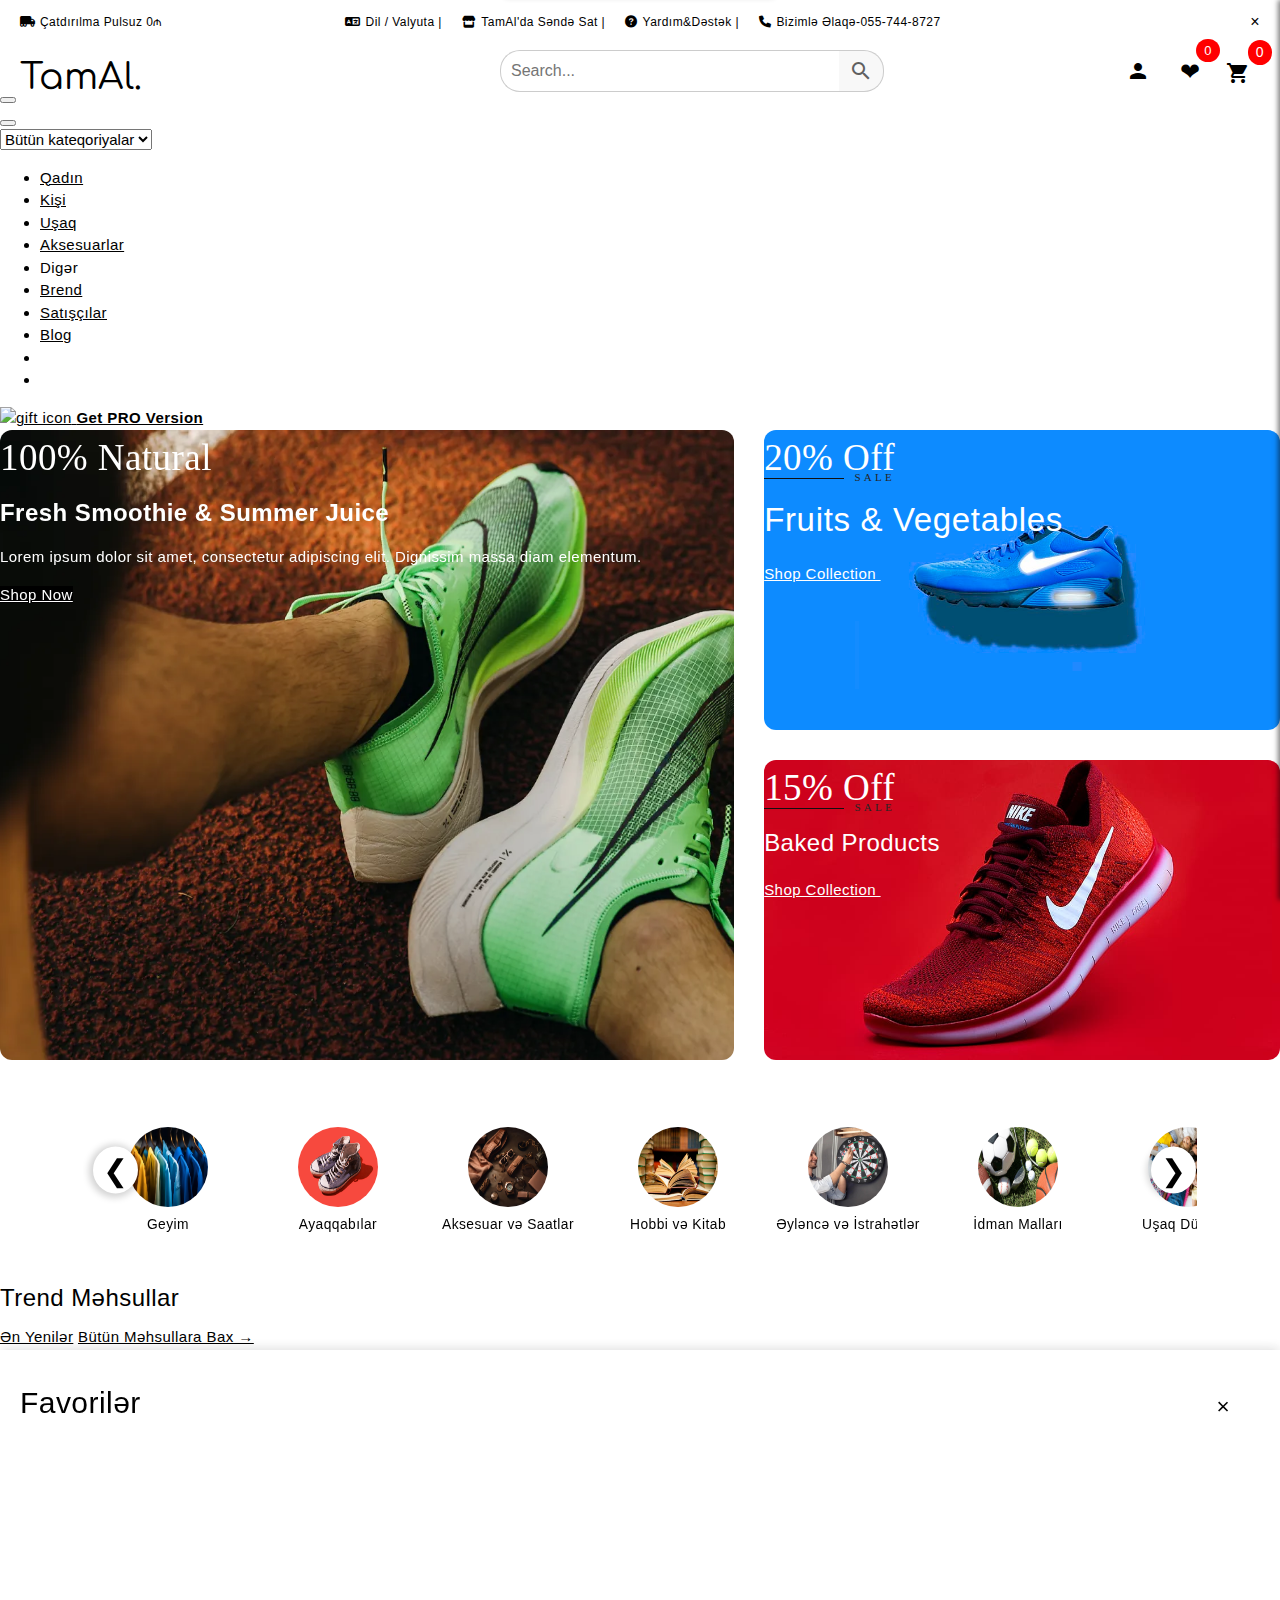
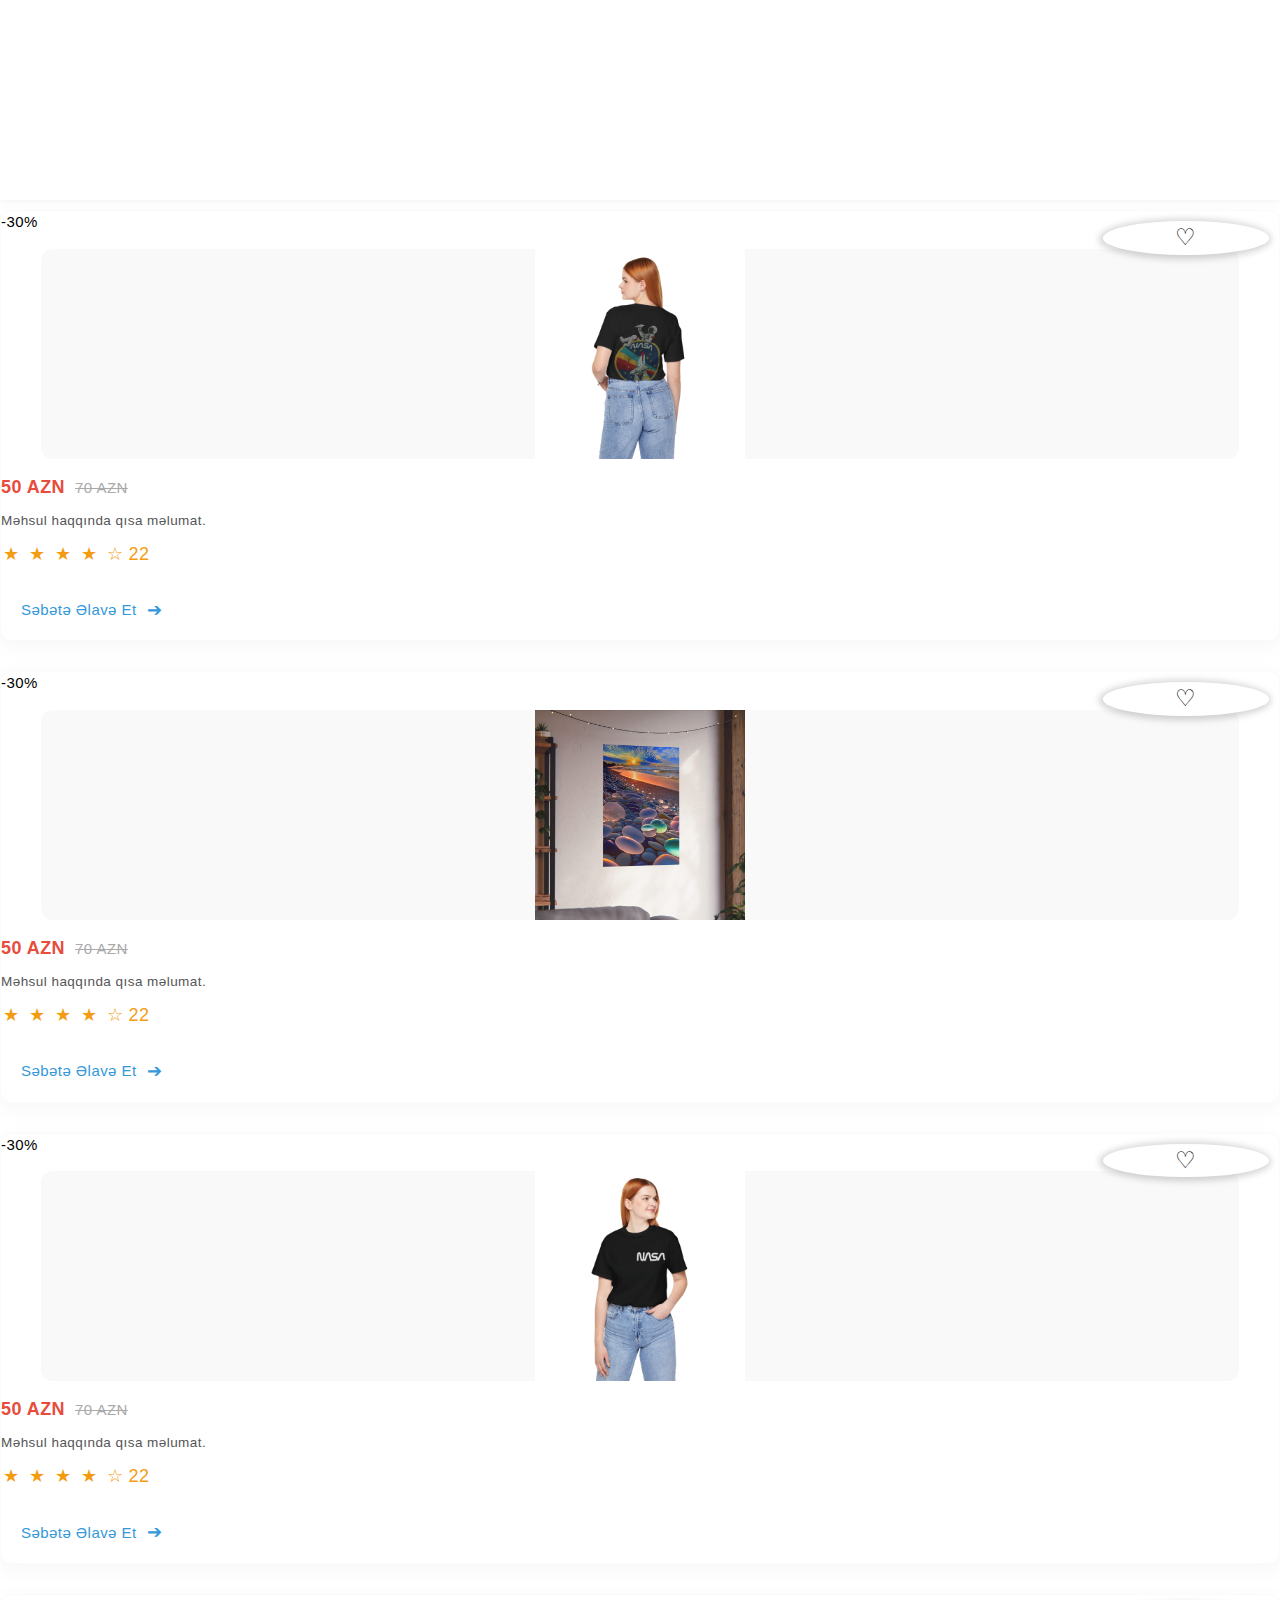
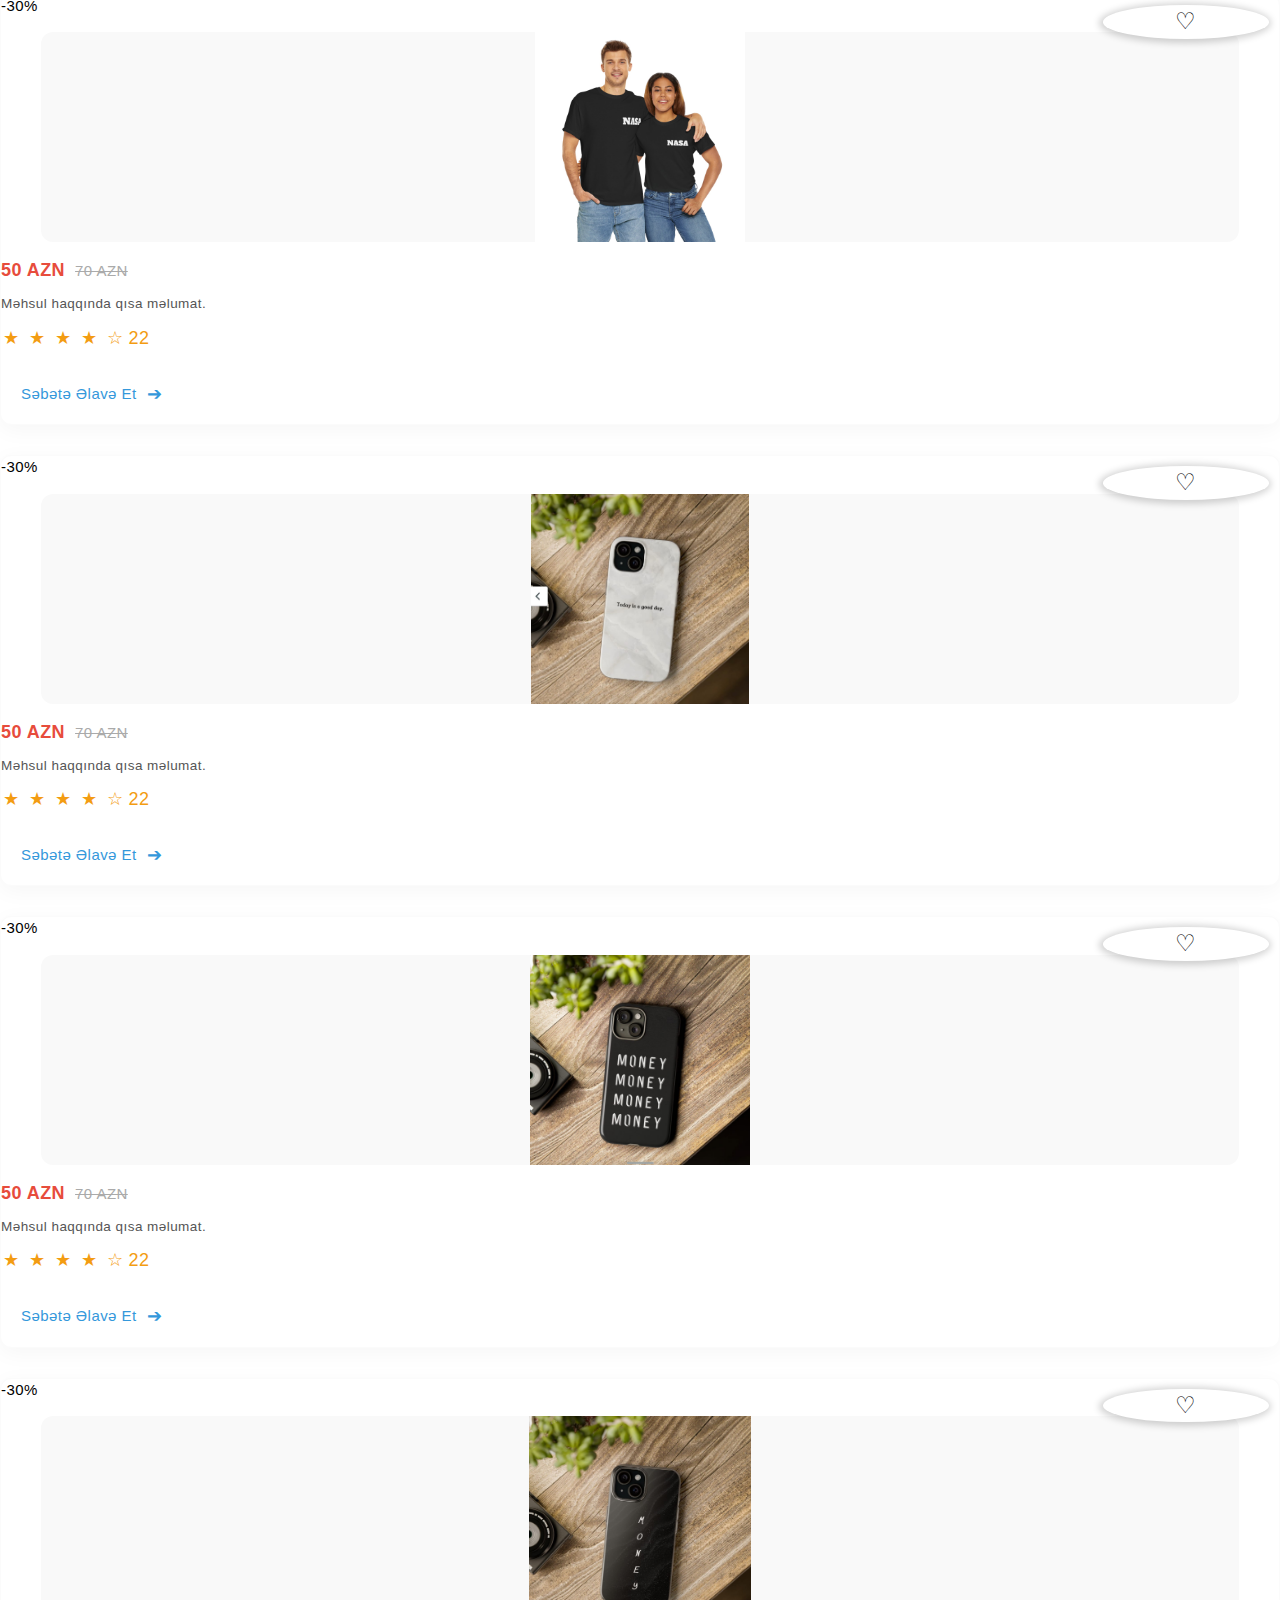
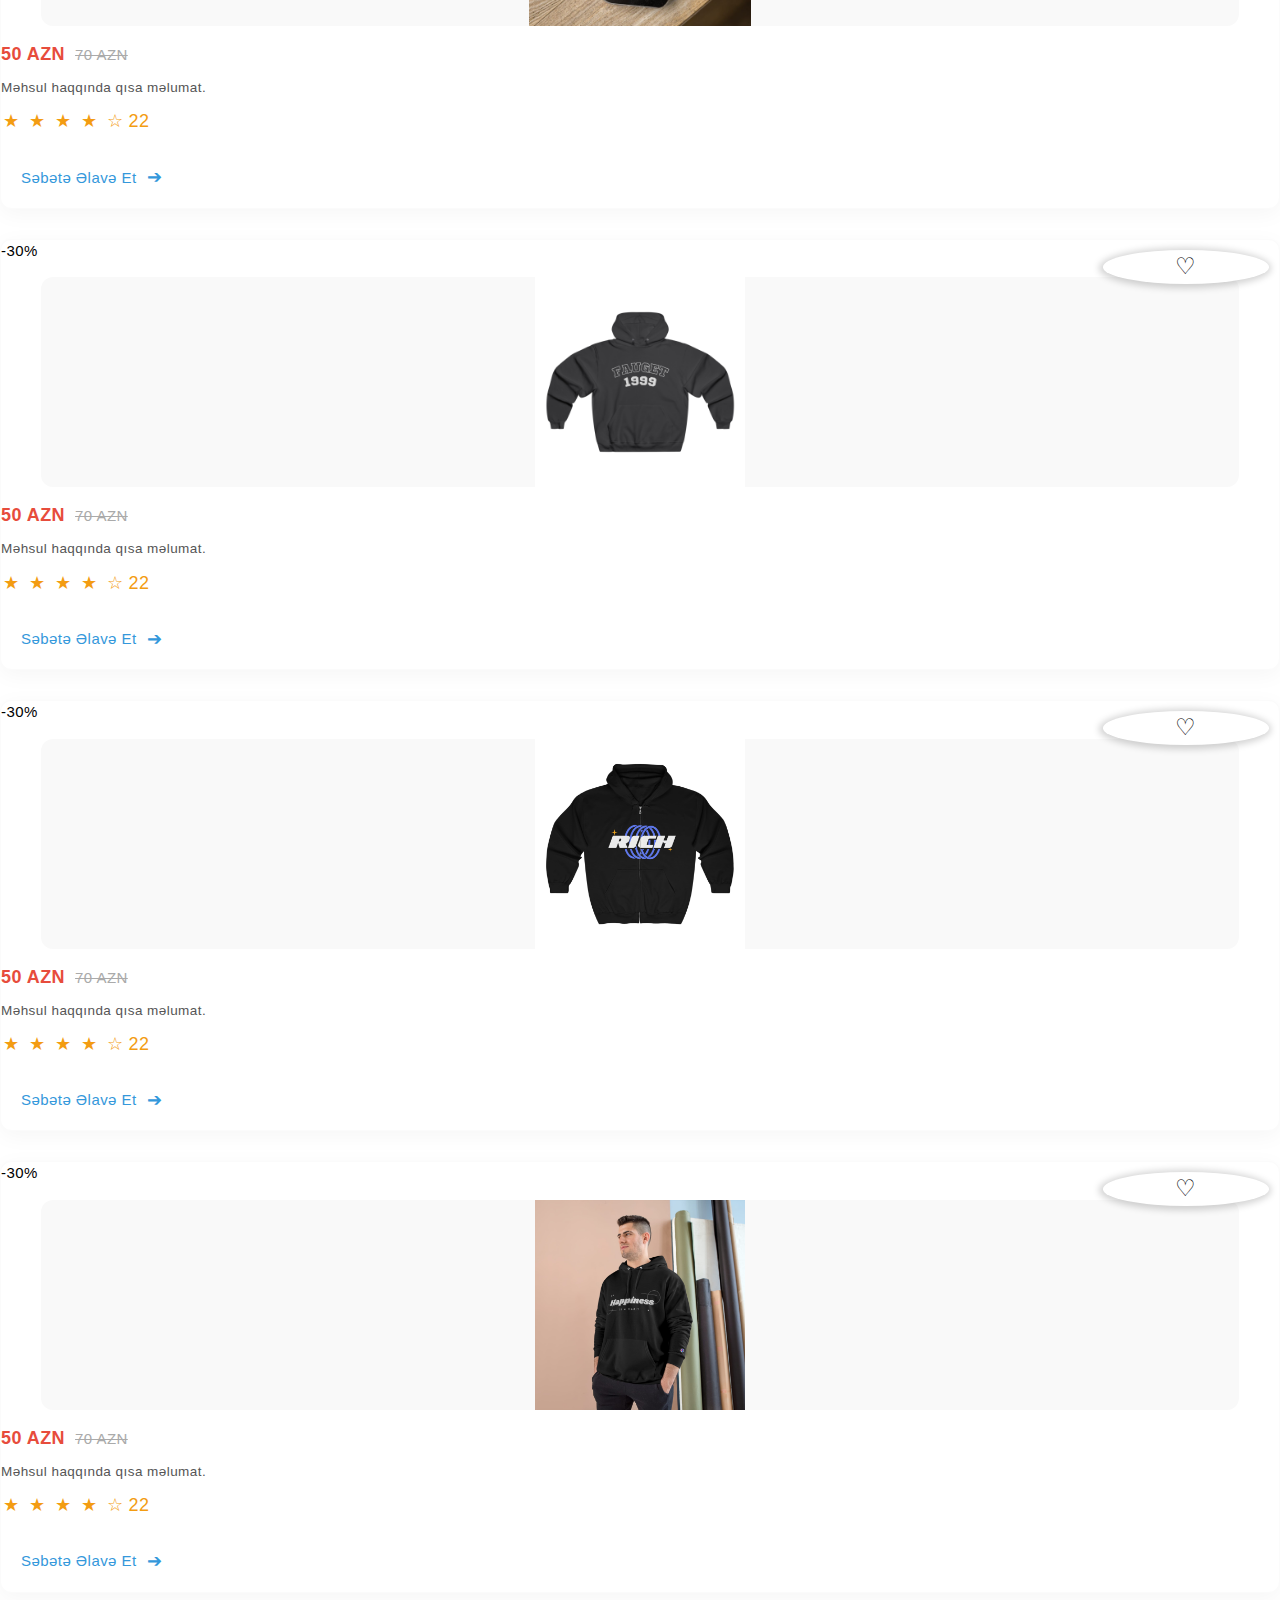
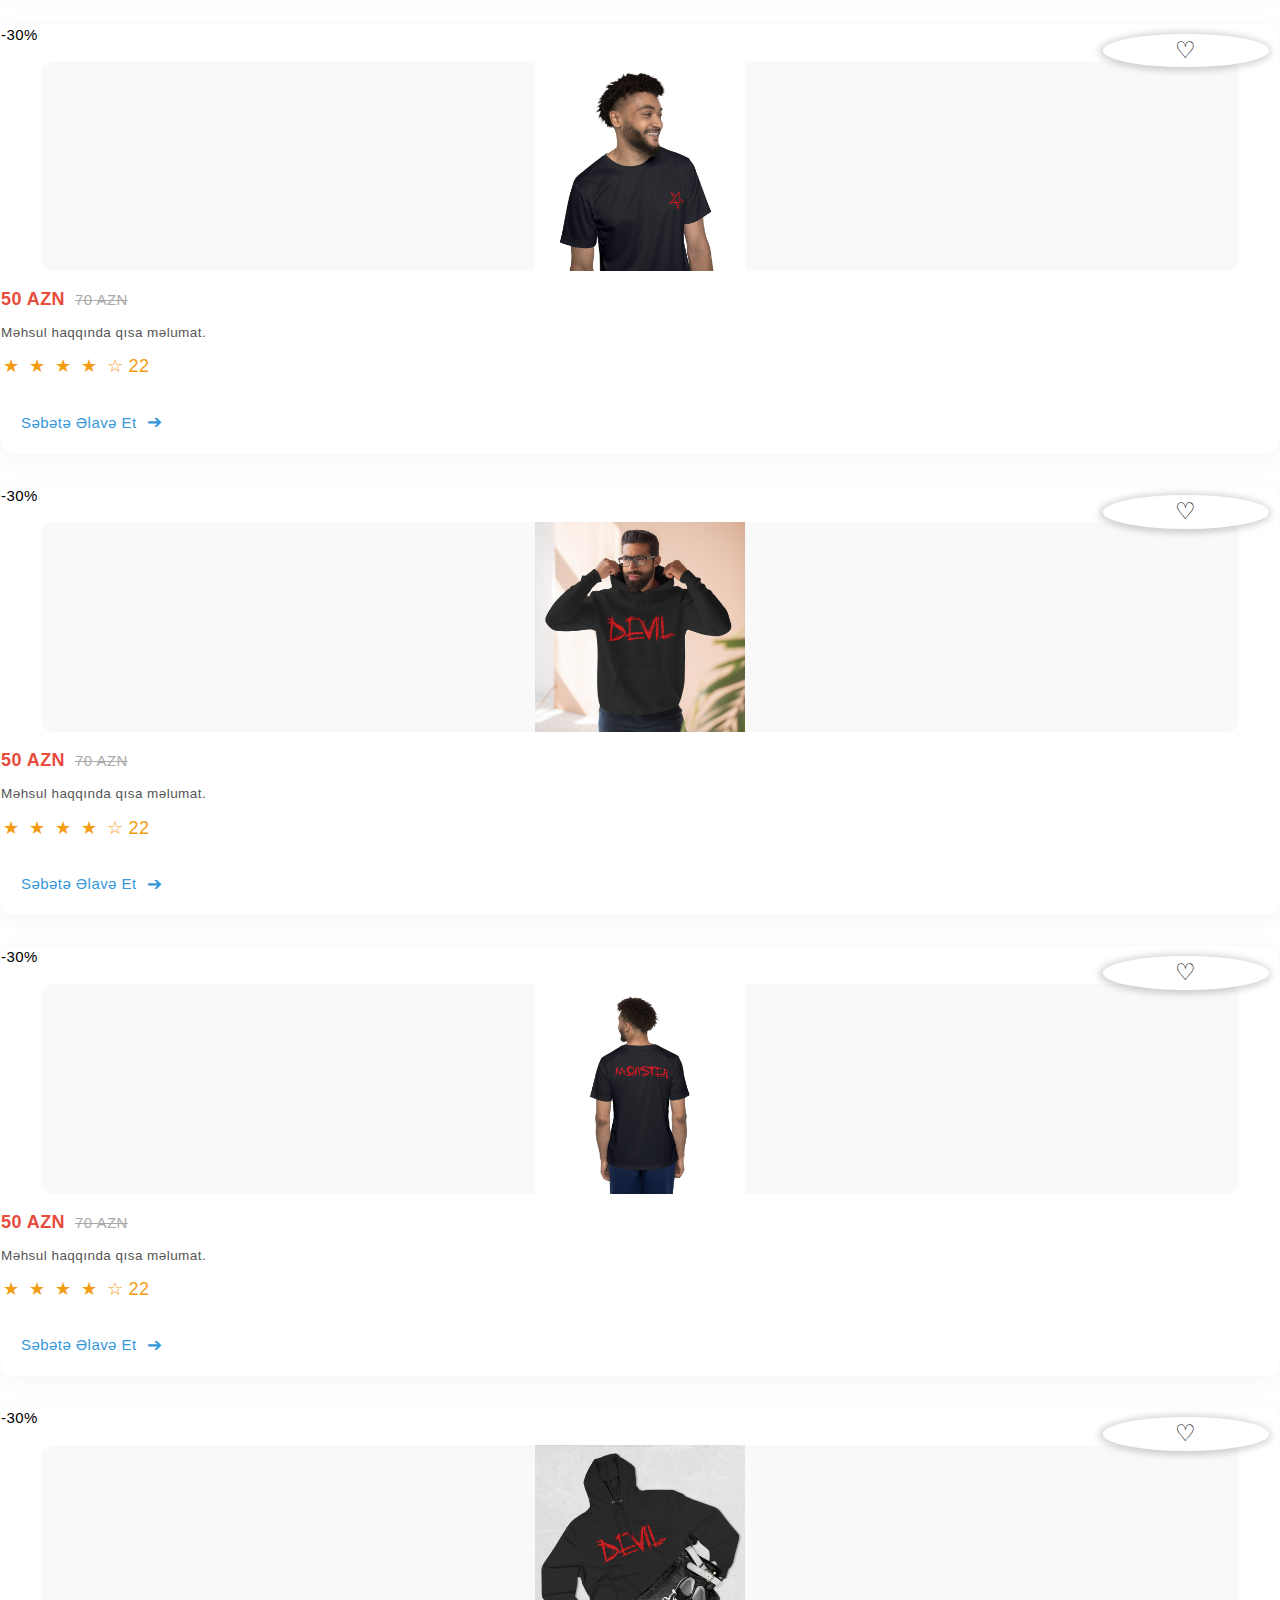
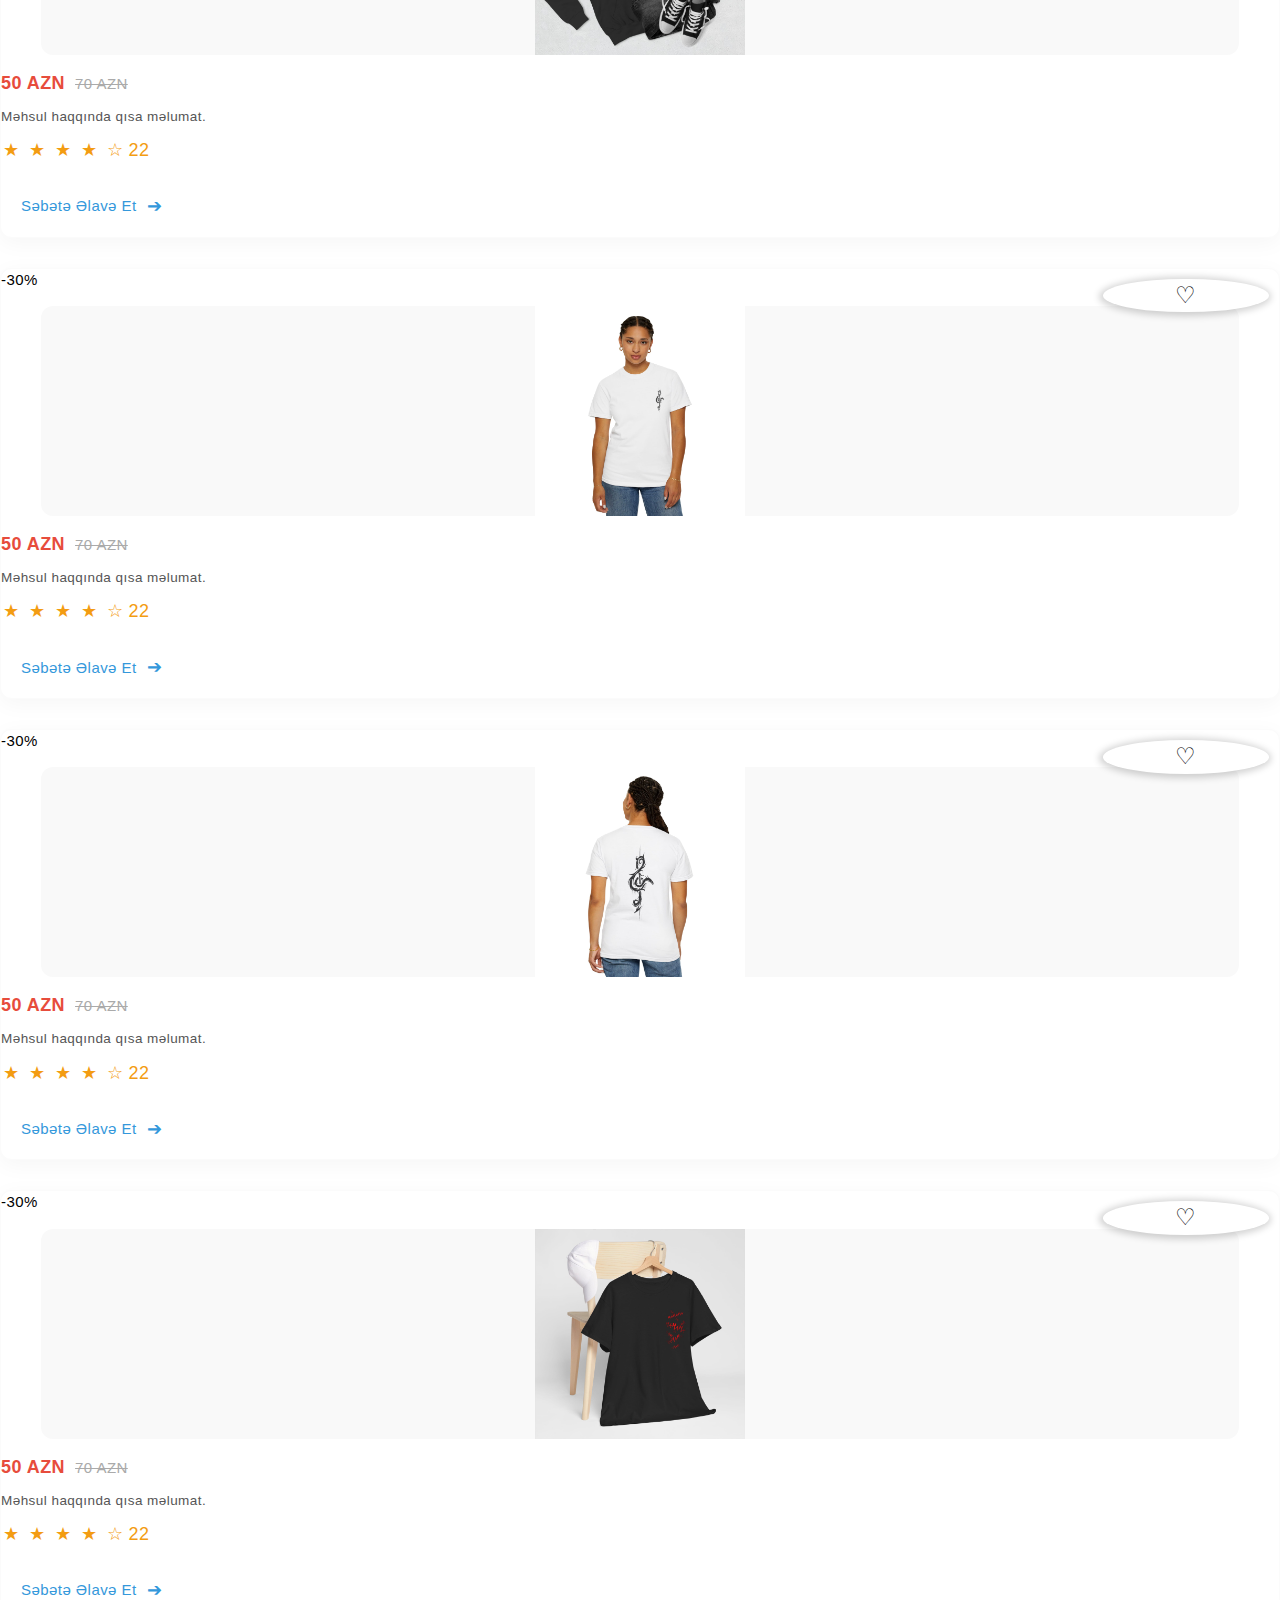
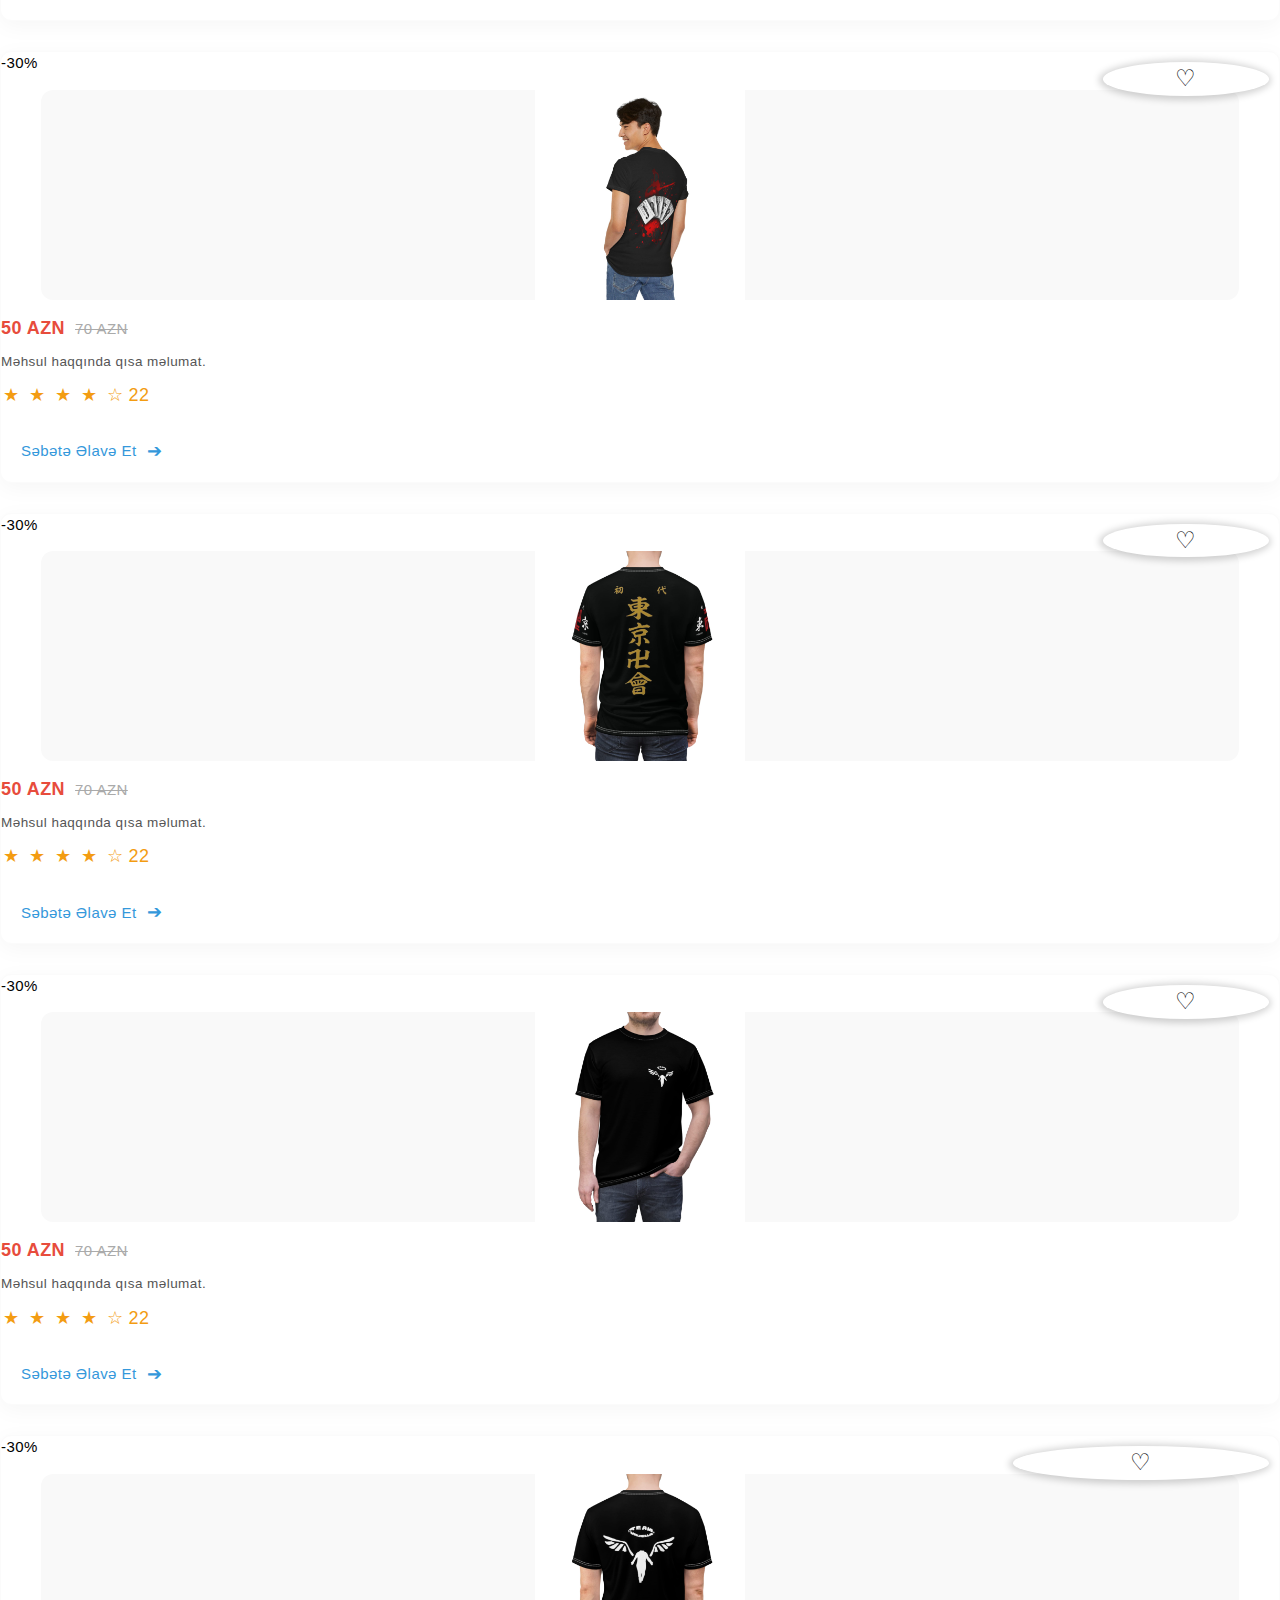
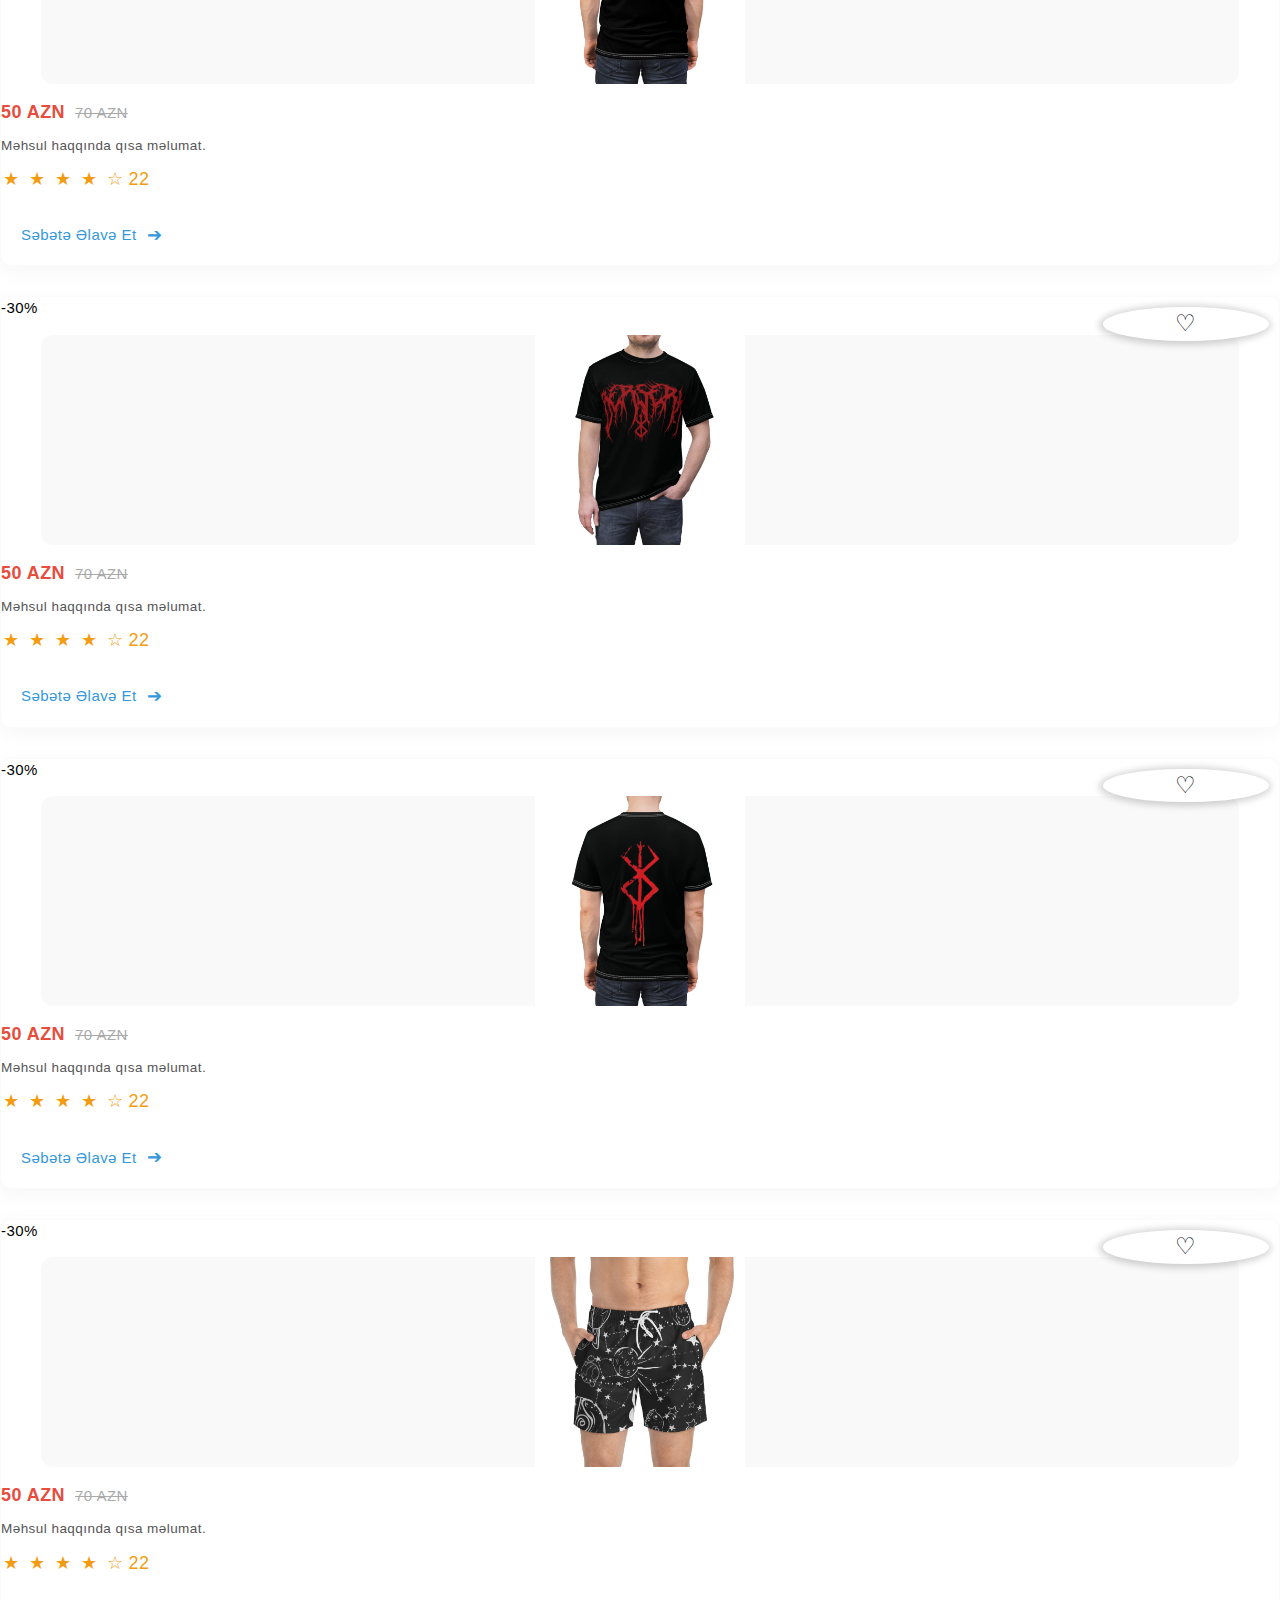
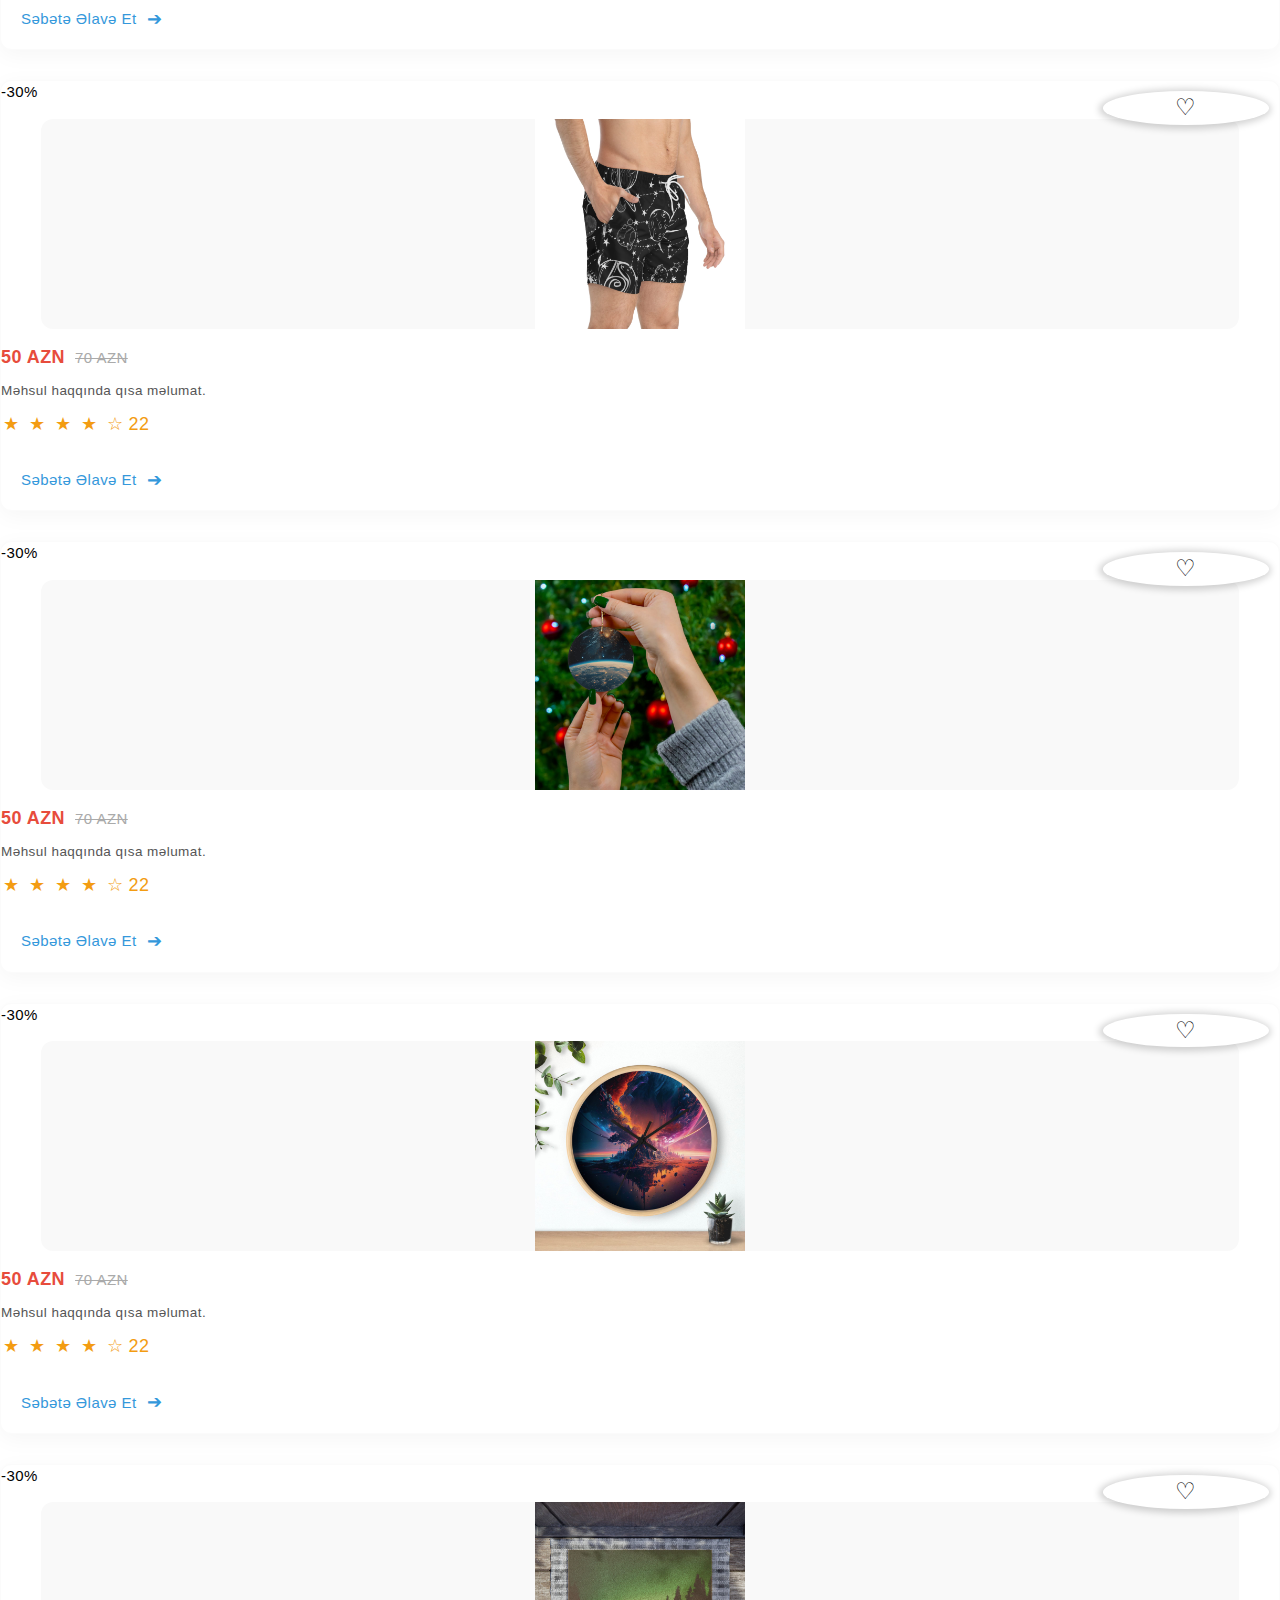
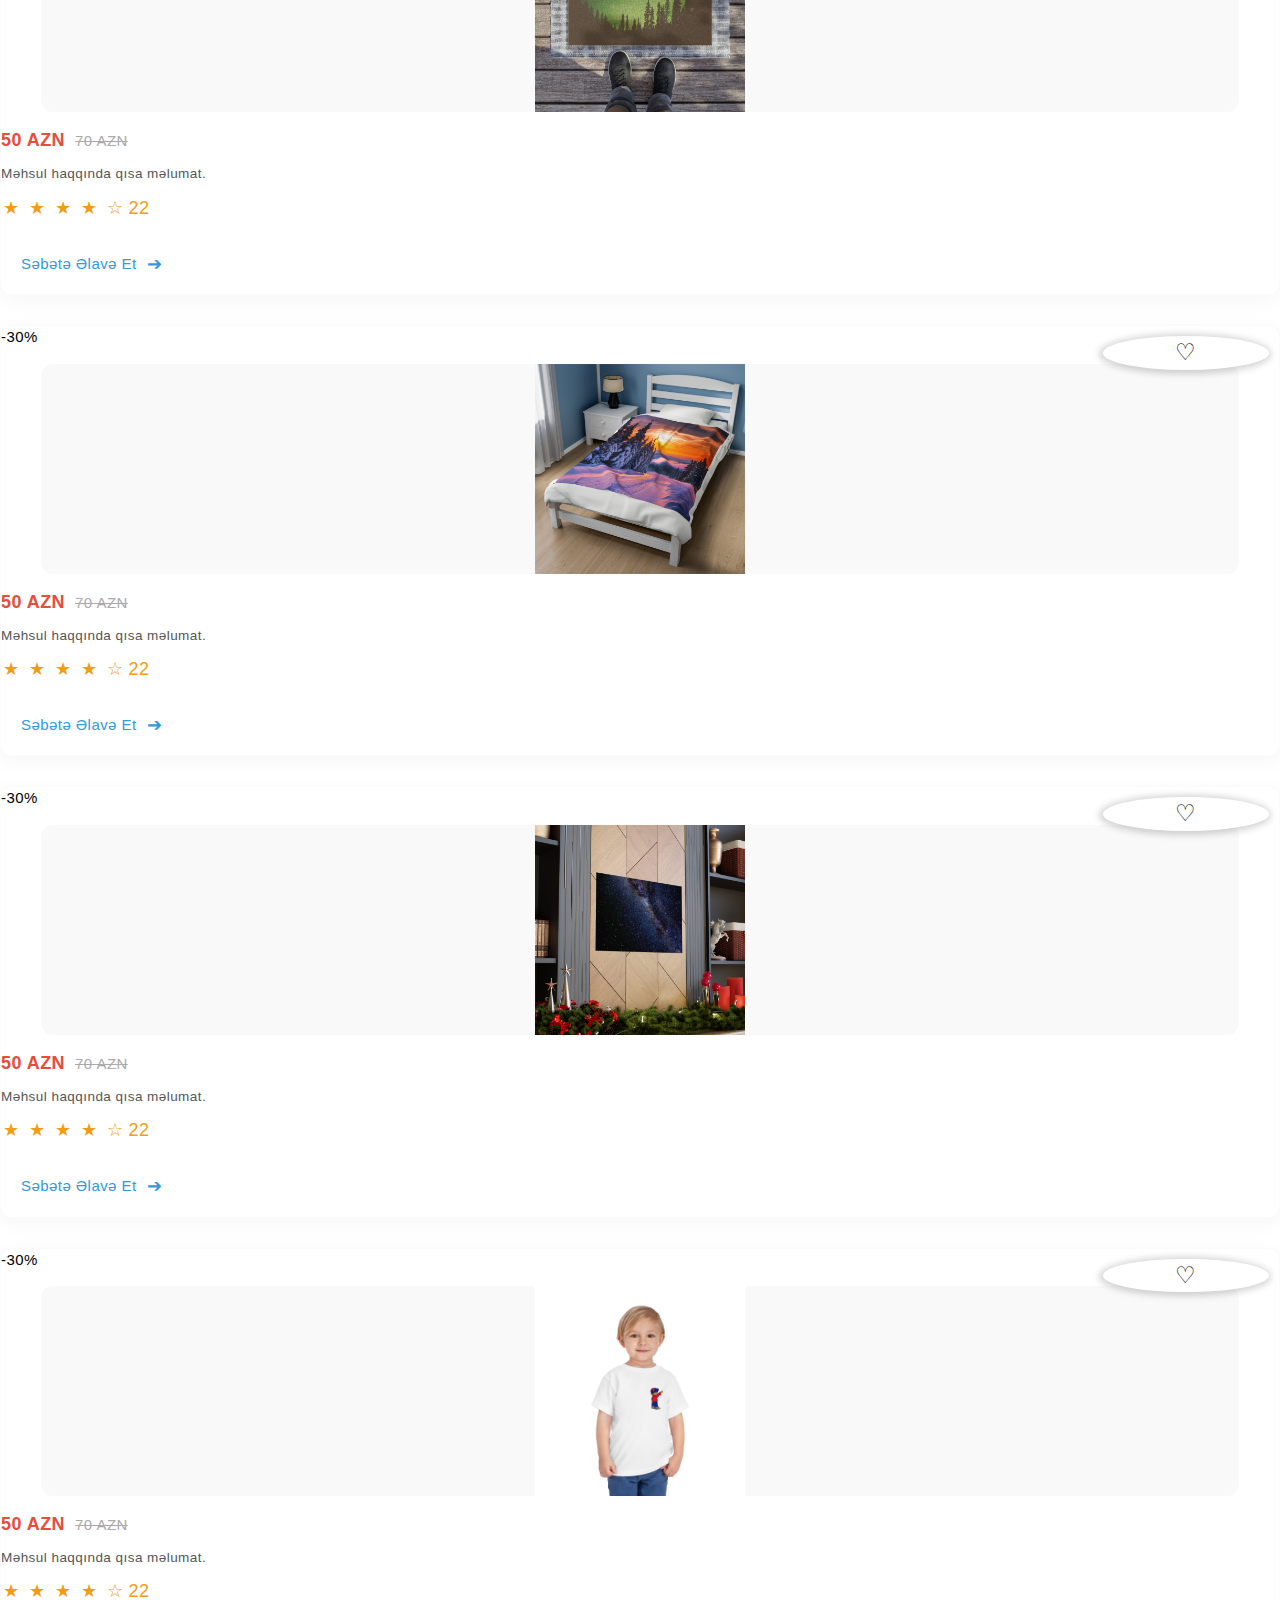
==== index.html @ 0a67f4f1 "The end" ====
<!DOCTYPE html>
<html lang="en">
<head>
    <meta charset="UTF-8">
    <meta name="viewport" content="width=device-width, initial-scale=1.0">
    <meta http-equiv="X-UA-Compatible" content="IE=edge">
    <meta name="format-detection" content="telephone=no">
    <meta name="apple-mobile-web-app-capable" content="yes">
    <meta name="author" content="">
    <meta name="keywords" content="">
    <meta name="description" content="">
    <title>Document</title>
    <link rel="stylesheet" href="https://cdn.jsdelivr.net/npm/swiper@9/swiper-bundle.min.css">
    <link href="https://cdn.jsdelivr.net/npm/bootstrap@5.3.0-alpha3/dist/css/bootstrap.min.css" rel="stylesheet" integrity="sha384-KK94CHFLLe+nY2dmCWGMq91rCGa5gtU4mk92HdvYe+M/SXH301p5ILy+dN9+nJOZ" crossorigin="anonymous">
    <link rel="stylesheet" type="text/css" href="css/vendor.css">
    <link rel="stylesheet" type="text/css" href="new.css">
    <link rel="stylesheet" href="https://www.w3schools.com/w3css/4/w3.css">
    <link rel="stylesheet" href="https://www.w3schools.com/lib/w3-theme-black.css">
    <link rel="stylesheet" href="https://cdnjs.cloudflare.com/ajax/libs/font-awesome/4.7.0/css/font-awesome.min.css">
    <link rel="preconnect" href="https://fonts.googleapis.com">
    <link rel="preconnect" href="https://fonts.gstatic.com" crossorigin>
    <link href="https://fonts.googleapis.com/css2?family=Nunito:wght@400;700&family=Open+Sans:ital,wght@0,400;0,700;1,400;1,700&display=swap" rel="stylesheet">
    <link rel="stylesheet" href="https://cdnjs.cloudflare.com/ajax/libs/font-awesome/6.0.0-beta3/css/all.min.css">
    <link rel="stylesheet" href="https://fonts.googleapis.com/icon?family=Material+Icons">
    <link rel="preconnect" href="https://fonts.googleapis.com">
    <link rel="preconnect" href="https://fonts.gstatic.com" crossorigin>
    <link href="https://fonts.googleapis.com/css2?family=Comfortaa:wght@600&display=swap" rel="stylesheet">
</head>
<body>
  <section>
    <div class="top-bar" id="top-bar" style="background-color: white;">
      <span class="delivery-icon" style="color: black;"><i class="fas fa-truck-moving"></i></span>
      <span class="animated-delivery" style="color: black;">Çatdırılma Pulsuz 0₼</span>
      <div class="top-links sa">
        <a href="#" style="color: black;"><i class="fas fa-language" style="color: black;"></i>Dil / Valyuta |</a>
        <a href="#" style="color: black;"><i class="fas fa-store" style="color: black;"></i>TamAl'da Səndə Sat |</a>
        <a href="#" style="color: black;"><i class="fas fa-question-circle" style="color: black;"></i>Yardım&Dəstək |</a>
        <a href="#" style="color: black;"><i class="fas fa-phone" style="color: black;"></i>Bizimlə Əlaqə-055-744-8727</a>
      </div>
      <span class="close-icon" id="close-icon" style="color: black;">&times;</span>
    </div>
   
  </section>
  <header>
    <div class="header-main">
        <div class="logo">
            <h1>TamAl.</h1>
        </div>
        <div class="search-bar">
            <input type="text" placeholder="Search...">
            <a href="index2.html" style="text-decoration: none;"> <button><span class="material-icons" onclick="searchProducts()">search</span></button></a>
        </div>
        <div class="user-actions">
          <div class="cart-iconlar cartResponsive" >
            <span id="cart-countlar">0</span>
        </div>
        <a href="#" onclick="toggleDropdown(event)"><span class="material-icons piconResponsive picon">person</span></a>
        <div class="dropdown-menu">
          <a href="index3.html"><span>Qeydiyyatdan keç</span><span class="material-icons">person_add</span></a>
          <a href="#"><span>Daxil ol</span><span class="material-icons">login</span></a>
      </div>
        <ul class="nav-linksx">
          <li class="favorites favoritesResponsive">
              <a href="#" id="openFavorites">
                  <span class="icon" style="color: black;">❤</span>
                  <span class="count">0</span>
              </a>
          </li>
      </ul>
            
             
            <a href="#"><span class="material-icons sebeticon sebeticonResponsive cart-countlar" onclick="toggleCart()">shopping_cart</span></a>
        </div>
       
    </div>
</header><br class="as"><br class="as"><br class="as"><br class="as">
<div class="container-fluid">
  <div class="row py-3">
    <div class="d-flex  justify-content-center justify-content-sm-between align-items-center">
      <nav class="main-menu d-flex navbar navbar-expand-lg">

        <button class="navbar-toggler " type="button" data-bs-toggle="offcanvas" data-bs-target="#offcanvasNavbar"
          aria-controls="offcanvasNavbar">
          <span class="navbar-toggler-icon"></span>
        </button>

        <div class="offcanvas offcanvas-end" tabindex="-1" id="offcanvasNavbar">

          <div class="offcanvas-header justify-content-center">
            <button type="button" class="btn-close" data-bs-dismiss="offcanvas" aria-label="Close"></button>
          </div>

          <div class="offcanvas-body">
        
            <select class="filter-categories border-0 mb-0 me-5">
              <option>Bütün kateqoriyalar</option>
              <option>Geyim</option>
              <option>Elektronika</option>
              <option>Hobbi və Kİtablar</option>
            </select>
        
            <ul class="navbar-nav justify-content-end menu-list list-unstyled d-flex gap-md-3 mb-0">
              <li class="nav-item active">
                <a href="#women" class="nav-link">Qadın</a>
              </li>
              <li class="nav-item dropdown">
                <a href="#men" class="nav-link">Kişi</a>
              </li>
              <li class="nav-item">
                <a href="#kids" class="nav-link">Uşaq</a>
              </li>
              <li class="nav-item">
                <a href="#accessories" class="nav-link">Aksesuarlar</a>
              </li>
              <li class="nav-item dropdown">
                <a class="nav-link dropdown-toggle" role="button" id="pages" data-bs-toggle="dropdown" aria-expanded="false">Digər
                </a>
                <ul class="dropdown-menu" aria-labelledby="pages">
                  <li><a href="about.html" class="dropdown-item">About Us <span class="badge bg-success text-dark ms-2">PRO</span></a></li>
                  <li><a href="shop.html" class="dropdown-item">Shop <span class="badge bg-success text-dark ms-2">PRO</span></a></li>
                  <li><a href="single-product.html" class="dropdown-item">Single Product <span class="badge bg-success text-dark ms-2">PRO</span></a></li>
                  <li><a href="cart.html" class="dropdown-item">Cart <span class="badge bg-success text-dark ms-2">PRO</span></a></li>
                  <li><a href="checkout.html" class="dropdown-item">Checkout <span class="badge bg-success text-dark ms-2">PRO</span></a></li>
                  <li><a href="blog.html" class="dropdown-item">Blog <span class="badge bg-success text-dark ms-2">PRO</span></a></li>
                  <li><a href="single-post.html" class="dropdown-item">Single Post <span class="badge bg-success text-dark ms-2">PRO</span></a></li>
                  <li><a href="styles.html" class="dropdown-item">Styles <span class="badge bg-success text-dark ms-2">PRO</span></a></li>
                  <li><a href="contact.html" class="dropdown-item">Contact <span class="badge bg-success text-dark ms-2">PRO</span></a></li>
                  <li><a href="thank-you.html" class="dropdown-item">Thank You <span class="badge bg-success text-dark ms-2">PRO</span></a></li>
                  <li><a href="account.html" class="dropdown-item">My Account <span class="badge bg-success text-dark ms-2">PRO</span></a></li>
                  <li><a href="404.html" class="dropdown-item">404 Error <span class="badge bg-success text-dark ms-2">PRO</span></a></li>
                </ul>
              </li>
              <li class="nav-item">
                <a href="#brand" class="nav-link">Brend</a>
              </li>
              <li class="nav-item">
                <a href="#sale" class="nav-link">Satışçılar</a>
              </li>
              <li class="nav-item">
                <a href="#blog" class="nav-link">Blog</a>
              </li>
              <li class="nav-item dropdown as">
                <a class="nav-link dropdown-toggle" role="button" id="pages" data-bs-toggle="dropdown" aria-expanded="false">Dil / Valyuta
                </a>
                <ul class="dropdown-menu" aria-labelledby="pages">
                  <li><a href="about.html" class="dropdown-item">English<span class="badge bg-success text-dark ms-2">USD</span></a></li>
                  <li><a href="shop.html" class="dropdown-item">Azerbaijan<span class="badge bg-success text-dark ms-2">AZN</span></a></li>
                  <li><a href="shop.html" class="dropdown-item">Russian<span class="badge bg-success text-dark ms-2">RUB</span></a></li>
                </ul>
              </li>
              <li class="nav-item">
                <a href="#blog" class="nav-link as">TamAl'da Səndə Sat</a>
              </li>
              <li class="nav-item">
                <a href="#blog" class="nav-link as">Yardım&Dəstək</a>
              </li>
              <li class="nav-item dropdown as">
                <a class="nav-link dropdown-toggle" role="button" id="pages" data-bs-toggle="dropdown" aria-expanded="false">Bizimlə Əlaqə
                </a>
                <ul class="dropdown-menu" aria-labelledby="pages">
                  <li><a href="about.html" class="dropdown-item">+994 055 744 87 27<span class="badge bg-success text-dark ms-2">PRO</span></a></li>
                  <li><a href="shop.html" class="dropdown-item">+994 055 421 01 45<span class="badge bg-success text-dark ms-2">PRO</span></a></li>
                </ul>
              </li>
              <li class="nav-item dropdown as">
                <a class="nav-link dropdown-toggle" role="button" id="pages" data-bs-toggle="dropdown" aria-expanded="false">Pulsuz Çatdırılma
                </a>
                <ul class="dropdown-menu" aria-labelledby="pages">
                  <li><a href="about.html" class="dropdown-item">Sevdiyiniz məhsulları pulsuz çatdırılma ilə əldə <br> edin!</a></li>

                </ul>
              </li>
              <li class="nav-item dropdown as">
                <a class="nav-link dropdown-toggle" role="button" id="pages" data-bs-toggle="dropdown" aria-expanded="false">Təhlükəsizlik
                </a>
                <ul class="dropdown-menu" aria-labelledby="pages">
                  <li><a href="about.html" class="dropdown-item">Yuxunuzu qaçırmağa dəyməz, biz buradayıq!</a></li>

                </ul>
              </li>
              <li class="nav-item dropdown as">
                <a class="nav-link dropdown-toggle" role="button" id="pages" data-bs-toggle="dropdown" aria-expanded="false">Bizimlə Əməkdaşlıq
                </a>
                <ul class="dropdown-menu" aria-labelledby="pages">
                  <li><a href="about.html" class="dropdown-item">Birlikdə inkişaf etməklə yanaşı, bir-birimizə <br> dəstək olaq,birlikdə yaradaq.</a></li>

                </ul>
              </li>
              <li class="nav-item dropdown as">
                <a class="nav-link dropdown-toggle" role="button" id="pages" data-bs-toggle="dropdown" aria-expanded="false">Məhsul Keyfiyyəti
                </a>
                <ul class="dropdown-menu" aria-labelledby="pages">
                  <li><a href="about.html" class="dropdown-item">Hər bir detala diqqət etməklə,məhsulun<br> keyfiyyətini mükəmməl səviyyəyə çatdırırı.</a></li>

                </ul>
              </li>
              <li class="nav-item dropdown as">
                <a class="nav-link dropdown-toggle" role="button" id="pages" data-bs-toggle="dropdown" aria-expanded="false">Gündəlik təkliflər
                </a>
                <ul class="dropdown-menu" aria-labelledby="pages">
                  <li><a href="about.html" class="dropdown-item">Gündəlik təkliflərə diqqət edərək həyatı zənginləş<br>dirə bilərik.</a></li>

                </ul>
              </li>
              
            </ul>
            
          
          </div>

        </div>

      </nav>
      <div class="d-none d-lg-block">
        <a href="https://templatesjungle.gumroad.com/l/foodmart-bootstrap-html-template" target="_blank" class="nav-link btn-coupon-code">
          <img src="images/gift.svg" alt="gift icon">
          <strong class="ms-2 text-dark">Get PRO Version</strong>
        </a>
      </div>
    </div>
  </div>
</div>
</div>

<section class="py-3" style="background-image: url('');background-repeat: no-repeat;background-size: cover;">
  <div class="container-fluid">
    <div class="row">
      <div class="col-md-12">

        <div class="banner-blocks">
        
          <div class="banner-ad large  block-1" style="background-image: url('NIke6.jpg');background-size: cover; background-position: center;">

            <div class="swiper main-swiper">
              <div class="swiper-wrapper">
                
                <div class="swiper-slide">
                  <div class="row banner-content p-5">
                    <div class="content-wrapper col-md-7">
                      <div class="categories my-3" style="color: white;">100% natural</div>
                      <h3 class="display-4">Fresh Smoothie & Summer Juice</h3>
                      <p style="color: white;">Lorem ipsum dolor sit amet, consectetur adipiscing elit. Dignissim massa diam elementum.</p>
                      <a href="#" class="btn btn-outline-dark btn-lg text-uppercase fs-6 rounded-1 px-4 py-3 mt-3" style="color: rgb(255, 255, 255); background-color: rgb(0, 0, 0);">Shop Now</a>
                    </div>
                  </div>
                </div>
                
                <div class="swiper-slide">
                  <div class="row banner-content p-5">
                    <div class="content-wrapper col-md-7">
                      <div class="categories mb-3 pb-3">100% natural</div>
                      <h3 class="banner-title">Fresh Smoothie & Summer Juice</h3>
                      <p>Lorem ipsum dolor sit amet, consectetur adipiscing elit. Dignissim massa diam elementum.</p>
                      <a href="#" class="btn btn-outline-dark btn-lg text-uppercase fs-6 rounded-1">Shop Collection</a>
                    </div>
                  </div>
                </div>
                
                <div class="swiper-slide">
                  <div class="row banner-content p-5">
                    <div class="content-wrapper col-md-7">
                      <div class="categories mb-3 pb-3">100% natural</div>
                      <h3 class="banner-title">Heinz Tomato Ketchup</h3>
                      <p>Lorem ipsum dolor sit amet, consectetur adipiscing elit. Dignissim massa diam elementum.</p>
                      <a href="#" class="btn btn-outline-dark btn-lg text-uppercase fs-6 rounded-1">Shop Collection</a>
                    </div>
                  </div>
                </div>
              </div>
              
              <div class="swiper-pagination"></div>

            </div>
          </div>
          
          <div class="banner-ad  block-2" style="background-image: url('NIke4.jpg');background-size: cover; background-position: center;">
            <div class="row banner-content p-5">

              <div class="content-wrapper col-md-7">
                <div class="categories sale mb-3 pb-3" style="color: white;">20% off</div>
                <h3 class="banner-title" style="color: white;">Fruits & Vegetables</h3>
                <a href="#" class="d-flex align-items-center nav-link" style="color: white;">Shop Collection <svg width="24" height="24"><use xlink:href="#arrow-right"></use></svg></a>
              </div>

            </div>
          </div>

          <div class="banner-ad  block-3"style="background-image: url('NIke3.jpg');background-size: cover; background-position: center;" >
            <div class="row banner-content p-5">

              <div class="content-wrapper col-md-7">
                <div class="categories sale mb-3 pb-3" style="color: white;">15% off</div>
                <h3 class="item-title" style="color: white;">Baked Products</h3>
                <a href="#" class="d-flex align-items-center nav-link" style="color: white;">Shop Collection <svg width="24" height="24"><use xlink:href="#arrow-right"></use></svg></a>
              </div>

            </div>
          </div>

        </div>
        <!-- / Banner Blocks -->
          
      </div>
    </div>
  </div>
</section>

</div>
  </div><br><br><br>
  <div class="kataloq">
    <button class="prev kataloqButton" onclick="scrollCarousel(-1)">&#10094;</button>
    <div class="kataloqCarusel" id="carousel">
        <div class="carousel-items">
            <img src="Carusel-Geyim.jpg" alt="Sana Özel">
            <p style="color: black; margin-top: 8px; font-size: 13.8px;">Geyim</p>
        </div>
        <div class="carousel-items">
            <img src="Carusel-Ayyaqabı.jpg" alt="Sen De Al!">
            <p style="color: black; margin-top: 8px; font-size: 13.8px;">Ayaqqabılar</p>
        </div>
        <div class="carousel-items">
            <img src="Carusel-Saat.jpg" alt="Gazze'ye Yardım">
            <p style="color: black; margin-top: 8px; font-size: 13.8px;">Aksesuar və Saatlar</p>
        </div>
        <div class="carousel-items">
            <img src="Carusel-Book.jpg" alt="Deprem Destek">
            <p style="color: black; margin-top: 8px; font-size: 13.8px;">Hobbi və Kitab</p>
        </div>
        <div class="carousel-items">
            <img src="Carusel-Hobby.jpeg" alt="Kurumsal">
            <p style="color: black; margin-top: 8px; font-size: 13.8px;">Əyləncə və İstrahətlər</p>
        </div>
        <div class="carousel-items">
            <img src="Carusel-Sport.jpg" alt="Kredi Kartı">
            <p style="color: black; margin-top: 8px; font-size: 13.8px;">İdman Malları</p>
        </div>
        <div class="carousel-items">
            <img src="Carusel-Childrens.jpg" alt="Krediler">
            <p style="color: black; margin-top: 8px; font-size: 13.8px;">Uşaq Dünyası</p>
        </div>
        <div class="carousel-items">
            <img src="Carusel-Elek.jpeg" alt="Apple">
            <p style="color: black; margin-top: 8px; font-size: 13.8px;">Elektronika</p>
        </div>
        <div class="carousel-items">
            <img src="Carusel-Music.jpg" alt="Philips">
            <p style="color: black; margin-top: 8px; font-size: 13.8px;">Musiqi alətləri və avadanlıqları</p>
        </div>
        <div class="carousel-items">
            <img src="Carusel-Gifts.jpg" alt="Pull & Bear">
            <p style="color: black; margin-top: 8px; font-size: 13.8px;">Hədiyyələr</p>
        </div>
    </div>
    <button class="next kataloqButton" onclick="scrollCarousel(1)">&#10095;</button>
</div>

    <section class="py-5">
        <div class="container-fluid">
          
          <div class="row">
            <div class="col-md-12">
  
              <div class="bootstrap-tabs product-tabs">
                <div class="tabs-header d-flex justify-content-between border-bottom my-5">
                  <h3>Trend Məhsullar</h3>
                  <nav>
                    <div class="nav nav-tabs" id="nav-tab" role="tablist">
                      <a href="#" class="nav-link text-uppercase sa fs-6 active" id="nav-all-tab" data-bs-toggle="tab" data-bs-target="#nav-all">
                        Ən Yenilər</a>
                      <a href="#" class="nav-link text-uppercase fs-6 sa" id="nav-fruits-tab" data-bs-toggle="tab" data-bs-target="#nav-fruits">Bütün Məhsullara Bax →</a>
                      <a href="#" class="nav-link text-uppercase fs-6 as" id="nav-fruits-tab" data-bs-toggle="tab" data-bs-target="#nav-fruits" style="margin-top: 8px;">Hamısı →</a> 
                      <!-- <a href="#" class="nav-link text-uppercase fs-6" id="nav-juices-tab" data-bs-toggle="tab" data-bs-target="#nav-juices">Geyim</a> -->
                      <a href="#" class="btn-link text-decoration-none"></a>
                    </div>
                  </nav>
                </div>
                <div class="tab-content" id="nav-tabContent">
                  <div class="tab-pane  tab-content show active" id="nav-all" role="tabpanel" aria-labelledby="nav-all-tab">
  
                    <div class="product-grid row   row-cols-sm-2 row-cols-md-3 row-cols-lg-4 row-cols-xl-5">
                    
                      <div class="col product-cardlar" data-id="1" data-name="Məhsul 2" data-price="50" data-image="sekil 1.jpg">
                        <div class="product-item ">
                          <span class="badge bg-success position-absolute m-3">-30%</span>
                          <div class="img as sekil1" ></div>
                          <figure>
                            <a href="single-product.html" title="Product Title">
                              <img src="sekil 1.jpg" alt="Product Thumbnail" class="tab-image sa">
                              
                              <div  class="heart-icon"></div>
                            </a>
                          </figure>
                          <div class="product-prices">
                            <span class="current-price">50 AZN</span>
                            <span class="old-price">70 AZN</span>
                        </div>
                          <!-- <h3 class="product-name">Qara papaq</h3> -->
                          <p class="product-description">Məhsul haqqında qısa məlumat.</p>
                          <span class="animated-delivery animated as">Çatdırılma Pulsuz 0₼</span>
                          <div class="product-rating">
                            <span class="star">★</span>
                            <span class="star ara">★</span>
                            <span class="star ara">★</span>
                            <span class="star ara">★</span>
                            <span class="star ara">☆<span class="deyer"> 22</span></span>
                            
                        </div>
                          <br>
                          <div class="d-flex align-items-center justify-content-between">
                            <div class="add-to-cart add-to-cartlar" style="height: 6px; ">
                              Səbətə Əlavə Et <span class="cart-icon">➔</span>
                          </div>
                          </div>
                        </div>
                      </div>
                      
                      <div class="col product-cardlar" data-id="2" data-name="Məhsul 2" data-price="50" data-image="sekil 2.jpg">
                        <div class="product-item">
                          <span class="badge bg-success position-absolute m-3">-30%</span>
                          <div class="img as sekil2"></div>
                          <figure>
                            <a href="single-product.html" title="Product Title">
                              <img src="sekil 2.jpg" alt="Product Thumbnail" class="tab-image sa">
                              
                              <div  class="heart-icon"></div>
                            </a>
                          </figure>
                          <div class="product-prices">
                            <span class="current-price">50 AZN</span>
                            <span class="old-price">70 AZN</span>
                        </div>
                          <!-- <h3 class="product-name">Qara papaq</h3> -->
                          <p class="product-description">Məhsul haqqında qısa məlumat.</p>
                          <span class="animated-delivery animated as">Çatdırılma Pulsuz 0₼</span>
                          <div class="product-rating">
                            <span class="star">★</span>
                            <span class="star ara">★</span>
                            <span class="star ara">★</span>
                            <span class="star ara">★</span>
                            <span class="star ara">☆<span class="deyer"> 22</span></span>
                            
                        </div>
                          <br>
                          <div class="d-flex align-items-center justify-content-between">
                            <div class="add-to-cart add-to-cartlar" style="height: 6px; ">
                              Səbətə Əlavə Et <span class="cart-icon">➔</span>
                          </div>
                          </div>
                        </div>
                      </div>
                      <div class="col product-cardlar" data-id="3" data-name="Məhsul 2" data-price="50" data-image="sekil 3.jpg">
                        <div class="product-item">
                          <span class="badge bg-success position-absolute m-3">-30%</span>
                          <div class="img as sekil3"></div>
                          <figure>
                            <a href="single-product.html" title="Product Title">
                              <img src="sekil 3.jpg" alt="Product Thumbnail" class="tab-image sa">
                              
                              <div  class="heart-icon"></div>
                            </a>
                          </figure>
                          <div class="product-prices">
                            <span class="current-price">50 AZN</span>
                            <span class="old-price">70 AZN</span>
                        </div>
                          <!-- <h3 class="product-name">Qara papaq</h3> -->
                          <p class="product-description">Məhsul haqqında qısa məlumat.</p>
                          <span class="animated-delivery animated as">Çatdırılma Pulsuz 0₼</span>
                          <div class="product-rating">
                            <span class="star">★</span>
                            <span class="star ara">★</span>
                            <span class="star ara">★</span>
                            <span class="star ara">★</span>
                            <span class="star ara">☆<span class="deyer"> 22</span></span>
                            
                        </div>
                          <br>
                          <div class="d-flex align-items-center justify-content-between">
                            <div class="add-to-cart add-to-cartlar" style="height: 6px; ">
                              Səbətə Əlavə Et <span class="cart-icon">➔</span>
                          </div>
                          </div>
                        </div>
                      </div>

                      <div class="col product-cardlar" data-id="4" data-name="Məhsul 2" data-price="50" data-image="sekil 4.jpg">
                        <div class="product-item">
                          <span class="badge bg-success position-absolute m-3">-30%</span>
                          <div class="img as sekil4"></div>
                          <figure>
                            <a href="single-product.html" title="Product Title">
                              <img src="sekil 4.jpg" alt="Product Thumbnail" class="tab-image sa">
                              
                              <div  class="heart-icon"></div>
                            </a>
                          </figure>
                          <div class="product-prices">
                            <span class="current-price">50 AZN</span>
                            <span class="old-price">70 AZN</span>
                        </div>
                          <!-- <h3 class="product-name">Qara papaq</h3> -->
                          <p class="product-description">Məhsul haqqında qısa məlumat.</p>
                          <span class="animated-delivery animated as">Çatdırılma Pulsuz 0₼</span>
                          <div class="product-rating">
                            <span class="star">★</span>
                            <span class="star ara">★</span>
                            <span class="star ara">★</span>
                            <span class="star ara">★</span>
                            <span class="star ara">☆<span class="deyer"> 22</span></span>
                            
                        </div>
                          <br>
                          <div class="d-flex align-items-center justify-content-between">
                            <div class="add-to-cart add-to-cartlar" style="height: 6px; ">
                              Səbətə Əlavə Et <span class="cart-icon">➔</span>
                          </div>
                          </div>
                        </div>
                      </div>

                      <div class="col product-cardlar" data-id="5" data-name="Məhsul 2" data-price="50" data-image="sekil 5.jpg">
                        <div class="product-item">
                          <span class="badge bg-success position-absolute m-3">-30%</span>
                          <div class="img as sekil5"></div>
                          <figure>
                            <a href="single-product.html" title="Product Title">
                              <img src="sekil 5.jpg" alt="Product Thumbnail" class="tab-image sa">
                              
                              <div  class="heart-icon"></div>
                            </a>
                          </figure>
                          <div class="product-prices">
                            <span class="current-price">50 AZN</span>
                            <span class="old-price">70 AZN</span>
                        </div>
                          <!-- <h3 class="product-name">Qara papaq</h3> -->
                          <p class="product-description">Məhsul haqqında qısa məlumat.</p>
                          <span class="animated-delivery animated as">Çatdırılma Pulsuz 0₼</span>
                          <div class="product-rating">
                            <span class="star">★</span>
                            <span class="star ara">★</span>
                            <span class="star ara">★</span>
                            <span class="star ara">★</span>
                            <span class="star ara">☆<span class="deyer"> 22</span></span>
                            
                        </div>
                          <br>
                          <div class="d-flex align-items-center justify-content-between">
                            <div class="add-to-cart add-to-cartlar" style="height: 6px; ">
                              Səbətə Əlavə Et <span class="cart-icon">➔</span>
                          </div>
                          </div>
                        </div>
                      </div>

                      <div class="col product-cardlar" data-id="6" data-name="Məhsul 2" data-price="50" data-image="sekil 6.jpg">
                        <div class="product-item">
                          <span class="badge bg-success position-absolute m-3">-30%</span>
                          <div class="img as sekil6"></div>
                          <figure>
                            <a href="single-product.html" title="Product Title">
                              <img src="sekil 6.jpg" alt="Product Thumbnail" class="tab-image sa">
                              
                              <div  class="heart-icon"></div>
                            </a>
                          </figure>
                          <div class="product-prices">
                            <span class="current-price">50 AZN</span>
                            <span class="old-price">70 AZN</span>
                        </div>
                          <!-- <h3 class="product-name">Qara papaq</h3> -->
                          <p class="product-description">Məhsul haqqında qısa məlumat.</p>
                          <span class="animated-delivery animated as">Çatdırılma Pulsuz 0₼</span>
                          <div class="product-rating">
                            <span class="star">★</span>
                            <span class="star ara">★</span>
                            <span class="star ara">★</span>
                            <span class="star ara">★</span>
                            <span class="star ara">☆<span class="deyer"> 22</span></span>
                            
                        </div>
                          <br>
                          <div class="d-flex align-items-center justify-content-between">
                            <div class="add-to-cart add-to-cartlar" style="height: 6px; ">
                              Səbətə Əlavə Et <span class="cart-icon">➔</span>
                          </div>
                          </div>
                        </div>
                      </div>

                      <div class="col product-cardlar" data-id="7" data-name="Məhsul 2" data-price="50" data-image="sekil 7.jpg">
                        <div class="product-item">
                          <span class="badge bg-success position-absolute m-3">-30%</span>
                          <div class="img as sekil7"></div>
                          <figure>
                            <a href="single-product.html" title="Product Title">
                              <img src="sekil 7.jpg" alt="Product Thumbnail" class="tab-image sa">
                              
                              <div  class="heart-icon"></div>
                            </a>
                          </figure>
                          <div class="product-prices">
                            <span class="current-price">50 AZN</span>
                            <span class="old-price">70 AZN</span>
                        </div>
                          <!-- <h3 class="product-name">Qara papaq</h3> -->
                          <p class="product-description">Məhsul haqqında qısa məlumat.</p>
                          <span class="animated-delivery animated as">Çatdırılma Pulsuz 0₼</span>
                          <div class="product-rating">
                            <span class="star">★</span>
                            <span class="star ara">★</span>
                            <span class="star ara">★</span>
                            <span class="star ara">★</span>
                            <span class="star ara">☆<span class="deyer"> 22</span></span>
                            
                        </div>
                          <br>
                          <div class="d-flex align-items-center justify-content-between">
                            <div class="add-to-cart add-to-cartlar" style="height: 6px; ">
                              Səbətə Əlavə Et <span class="cart-icon">➔</span>
                          </div>
                          </div>
                        </div>
                      </div>

                      <div class="col product-cardlar" data-id="8" data-name="Məhsul 2" data-price="50" data-image="sekil 8.jpg">
                        <div class="product-item">
                          <span class="badge bg-success position-absolute m-3">-30%</span>
                          <div class="img as sekil8"></div>
                          <figure>
                            <a href="single-product.html" title="Product Title">
                              <img src="sekil 8.jpg" alt="Product Thumbnail" class="tab-image sa">
                              
                              <div  class="heart-icon"></div>
                            </a>
                          </figure>
                          <div class="product-prices">
                            <span class="current-price">50 AZN</span>
                            <span class="old-price">70 AZN</span>
                        </div>
                          <!-- <h3 class="product-name">Qara papaq</h3> -->
                          <p class="product-description">Məhsul haqqında qısa məlumat.</p>
                          <span class="animated-delivery animated as">Çatdırılma Pulsuz 0₼</span>
                          <div class="product-rating">
                            <span class="star">★</span>
                            <span class="star ara">★</span>
                            <span class="star ara">★</span>
                            <span class="star ara">★</span>
                            <span class="star ara">☆<span class="deyer"> 22</span></span>
                            
                        </div>
                          <br>
                          <div class="d-flex align-items-center justify-content-between">
                            <div class="add-to-cart add-to-cartlar" style="height: 6px; ">
                              Səbətə Əlavə Et <span class="cart-icon">➔</span>
                          </div>
                          </div>
                        </div>
                      </div>

                      <div class="col product-cardlar" data-id="9" data-name="Məhsul 2" data-price="50" data-image="sekil 9.jpg">
                        <div class="product-item">
                          <span class="badge bg-success position-absolute m-3">-30%</span>
                          <div class="img as sekil9"></div>
                          <figure>
                            <a href="single-product.html" title="Product Title">
                              <img src="sekil 9.jpg" alt="Product Thumbnail" class="tab-image sa">
                              
                              <div  class="heart-icon"></div>
                            </a>
                          </figure>
                          <div class="product-prices">
                            <span class="current-price">50 AZN</span>
                            <span class="old-price">70 AZN</span>
                        </div>
                          <!-- <h3 class="product-name">Qara papaq</h3> -->
                          <p class="product-description">Məhsul haqqında qısa məlumat.</p>
                          <span class="animated-delivery animated as">Çatdırılma Pulsuz 0₼</span>
                          <div class="product-rating">
                            <span class="star">★</span>
                            <span class="star ara">★</span>
                            <span class="star ara">★</span>
                            <span class="star ara">★</span>
                            <span class="star ara">☆<span class="deyer"> 22</span></span>
                            
                        </div>
                          <br>
                          <div class="d-flex align-items-center justify-content-between">
                            <div class="add-to-cart add-to-cartlar" style="height: 6px; ">
                              Səbətə Əlavə Et <span class="cart-icon">➔</span>
                          </div>
                          </div>
                        </div>
                      </div>

                      <div class="col product-cardlar" data-id="10" data-name="Məhsul 2" data-price="50" data-image="sekil 10.jpg">
                        <div class="product-item">
                          <span class="badge bg-success position-absolute m-3">-30%</span>
                          <div class="img as sekil10"></div>
                          <figure>
                            <a href="single-product.html" title="Product Title">
                              <img src="sekil 10.jpg" alt="Product Thumbnail" class="tab-image sa">
                              
                              <div  class="heart-icon"></div>
                            </a>
                          </figure>
                          <div class="product-prices">
                            <span class="current-price">50 AZN</span>
                            <span class="old-price">70 AZN</span>
                        </div>
                          <!-- <h3 class="product-name">Qara papaq</h3> -->
                          <p class="product-description">Məhsul haqqında qısa məlumat.</p>
                          <span class="animated-delivery animated as">Çatdırılma Pulsuz 0₼</span>
                          <div class="product-rating">
                            <span class="star">★</span>
                            <span class="star ara">★</span>
                            <span class="star ara">★</span>
                            <span class="star ara">★</span>
                            <span class="star ara">☆<span class="deyer"> 22</span></span>
                            
                        </div>
                          <br>
                          <div class="d-flex align-items-center justify-content-between">
                            <div class="add-to-cart add-to-cartlar" style="height: 6px; ">
                              Səbətə Əlavə Et <span class="cart-icon">➔</span>
                          </div>
                          </div>
                        </div>
                      </div>

                      <div class="col product-cardlar" data-id="11" data-name="Məhsul 2" data-price="50" data-image="sekil 11.jpg">
                        <div class="product-item">
                          <span class="badge bg-success position-absolute m-3">-30%</span>
                          <div class="img as sekil11"></div>
                          <figure>
                            <a href="single-product.html" title="Product Title">
                              <img src="sekil 11.jpg" alt="Product Thumbnail" class="tab-image sa">
                              
                              <div  class="heart-icon"></div>
                            </a>
                          </figure>
                          <div class="product-prices">
                            <span class="current-price">50 AZN</span>
                            <span class="old-price">70 AZN</span>
                        </div>
                          <!-- <h3 class="product-name">Qara papaq</h3> -->
                          <p class="product-description">Məhsul haqqında qısa məlumat.</p>
                          <span class="animated-delivery animated as">Çatdırılma Pulsuz 0₼</span>
                          <div class="product-rating">
                            <span class="star">★</span>
                            <span class="star ara">★</span>
                            <span class="star ara">★</span>
                            <span class="star ara">★</span>
                            <span class="star ara">☆<span class="deyer"> 22</span></span>
                            
                        </div>
                          <br>
                          <div class="d-flex align-items-center justify-content-between">
                            <div class="add-to-cart add-to-cartlar" style="height: 6px; ">
                              Səbətə Əlavə Et <span class="cart-icon">➔</span>
                          </div>
                          </div>
                        </div>
                      </div>

                      <div class="col product-cardlar" data-id="12" data-name="Məhsul 2" data-price="50" data-image="sekil 12.jpg">
                        <div class="product-item">
                          <span class="badge bg-success position-absolute m-3">-30%</span>
                          <div class="img as sekil12"></div>
                          <figure>
                            <a href="single-product.html" title="Product Title">
                              <img src="sekil 12.jpg" alt="Product Thumbnail" class="tab-image sa">
                              
                              <div  class="heart-icon"></div>
                            </a>
                          </figure>
                          <div class="product-prices">
                            <span class="current-price">50 AZN</span>
                            <span class="old-price">70 AZN</span>
                        </div>
                          <!-- <h3 class="product-name">Qara papaq</h3> -->
                          <p class="product-description">Məhsul haqqında qısa məlumat.</p>
                          <span class="animated-delivery animated as">Çatdırılma Pulsuz 0₼</span>
                          <div class="product-rating">
                            <span class="star">★</span>
                            <span class="star ara">★</span>
                            <span class="star ara">★</span>
                            <span class="star ara">★</span>
                            <span class="star ara">☆<span class="deyer"> 22</span></span>
                            
                        </div>
                          <br>
                          <div class="d-flex align-items-center justify-content-between">
                            <div class="add-to-cart add-to-cartlar" style="height: 6px; ">
                              Səbətə Əlavə Et <span class="cart-icon">➔</span>
                          </div>
                          </div>
                        </div>
                      </div>
                      
                      <div class="col product-cardlar" data-id="13" data-name="Məhsul 2" data-price="50" data-image="sekil 13.jpg">
                        <div class="product-item">
                          <span class="badge bg-success position-absolute m-3">-30%</span>
                          <div class="img as sekil13"></div>
                          <figure>
                            <a href="single-product.html" title="Product Title">
                              <img src="sekil 13.jpg" alt="Product Thumbnail" class="tab-image sa">
                              
                              <div  class="heart-icon"></div>
                            </a>
                          </figure>
                          <div class="product-prices">
                            <span class="current-price">50 AZN</span>
                            <span class="old-price">70 AZN</span>
                        </div>
                          <!-- <h3 class="product-name">Qara papaq</h3> -->
                          <p class="product-description">Məhsul haqqında qısa məlumat.</p>
                          <span class="animated-delivery animated as">Çatdırılma Pulsuz 0₼</span>
                          <div class="product-rating">
                            <span class="star">★</span>
                            <span class="star ara">★</span>
                            <span class="star ara">★</span>
                            <span class="star ara">★</span>
                            <span class="star ara">☆<span class="deyer"> 22</span></span>
                            
                        </div>
                          <br>
                          <div class="d-flex align-items-center justify-content-between">
                            <div class="add-to-cart add-to-cartlar" style="height: 6px; ">
                              Səbətə Əlavə Et <span class="cart-icon">➔</span>
                          </div>
                          </div>
                        </div>
                      </div>

                      <div class="col product-cardlar" data-id="14" data-name="Məhsul 2" data-price="50" data-image="sekil 14.jpg">
                        <div class="product-item">
                          <span class="badge bg-success position-absolute m-3">-30%</span>
                          <div class="img as sekil14"></div>
                          <figure>
                            <a href="single-product.html" title="Product Title">
                              <img src="sekil 14.jpg" alt="Product Thumbnail" class="tab-image sa">
                              
                              <div  class="heart-icon"></div>
                            </a>
                          </figure>
                          <div class="product-prices">
                            <span class="current-price">50 AZN</span>
                            <span class="old-price">70 AZN</span>
                        </div>
                          <!-- <h3 class="product-name">Qara papaq</h3> -->
                          <p class="product-description">Məhsul haqqında qısa məlumat.</p>
                          <span class="animated-delivery animated as">Çatdırılma Pulsuz 0₼</span>
                          <div class="product-rating">
                            <span class="star">★</span>
                            <span class="star ara">★</span>
                            <span class="star ara">★</span>
                            <span class="star ara">★</span>
                            <span class="star ara">☆<span class="deyer"> 22</span></span>
                            
                        </div>
                          <br>
                          <div class="d-flex align-items-center justify-content-between">
                            <div class="add-to-cart add-to-cartlar" style="height: 6px; ">
                              Səbətə Əlavə Et <span class="cart-icon">➔</span>
                          </div>
                          </div>
                        </div>
                      </div>

                      <div class="col product-cardlar" data-id="15" data-name="Məhsul 2" data-price="50" data-image="sekil 15.jpg">
                        <div class="product-item">
                          <span class="badge bg-success position-absolute m-3">-30%</span>
                          <div class="img as sekil15"></div>
                          <figure>
                            <a href="single-product.html" title="Product Title">
                              <img src="sekil 15.jpg" alt="Product Thumbnail" class="tab-image sa">
                              
                              <div  class="heart-icon"></div>
                            </a>
                          </figure>
                          <div class="product-prices">
                            <span class="current-price">50 AZN</span>
                            <span class="old-price">70 AZN</span>
                        </div>
                          <!-- <h3 class="product-name">Qara papaq</h3> -->
                          <p class="product-description">Məhsul haqqında qısa məlumat.</p>
                          <span class="animated-delivery animated as">Çatdırılma Pulsuz 0₼</span>
                          <div class="product-rating">
                            <span class="star">★</span>
                            <span class="star ara">★</span>
                            <span class="star ara">★</span>
                            <span class="star ara">★</span>
                            <span class="star ara">☆<span class="deyer"> 22</span></span>
                            
                        </div>
                          <br>
                          <div class="d-flex align-items-center justify-content-between">
                            <div class="add-to-cart add-to-cartlar" style="height: 6px; ">
                              Səbətə Əlavə Et <span class="cart-icon">➔</span>
                          </div>
                          </div>
                        </div>
                      </div>
                    </div>

                     
                    <!-- / product-grid -->
                    
                  </div>
  
                  <div class="tab-pane fade" id="nav-fruits" role="tabpanel" aria-labelledby="nav-fruits-tab">
                    
                    <div class="product-grid row  row-cols-sm-2 row-cols-md-3 row-cols-lg-4 row-cols-xl-5">
  
                      <div class="col product-cardlar" data-id="16" data-name="Məhsul 2" data-price="50" data-image="sekil 16.jpg">
                        <div class="product-item">
                          <span class="badge bg-success position-absolute m-3">-30%</span>
                          <div class="img as sekil16"></div>
                          <figure>
                            <a href="single-product.html" title="Product Title">
                              <img src="sekil 16.jpg" alt="Product Thumbnail" class="tab-image sa">
                              
                              <div  class="heart-icon"></div>
                            </a>
                          </figure>
                          <div class="product-prices">
                            <span class="current-price">50 AZN</span>
                            <span class="old-price">70 AZN</span>
                        </div>
                          <!-- <h3 class="product-name">Qara papaq</h3> -->
                          <p class="product-description">Məhsul haqqında qısa məlumat.</p>
                          <span class="animated-delivery animated as">Çatdırılma Pulsuz 0₼</span>
                          <div class="product-rating">
                            <span class="star">★</span>
                            <span class="star ara">★</span>
                            <span class="star ara">★</span>
                            <span class="star ara">★</span>
                            <span class="star ara">☆<span class="deyer"> 22</span></span>
                            
                        </div>
                          <br>
                          <div class="d-flex align-items-center justify-content-between">
                            <div class="add-to-cart add-to-cartlar" style="height: 6px; ">
                              Səbətə Əlavə Et <span class="cart-icon">➔</span>
                          </div>
                          </div>
                        </div>
                      </div>

                      <div class="col product-cardlar" data-id="17" data-name="Məhsul 2" data-price="50" data-image="sekil 17.jpg">
                        <div class="product-item">
                          <span class="badge bg-success position-absolute m-3">-30%</span>
                          <div class="img as sekil17"></div>
                          <figure>
                            <a href="single-product.html" title="Product Title">
                              <img src="sekil 17.jpg" alt="Product Thumbnail" class="tab-image sa">
                              
                              <div  class="heart-icon"></div>
                            </a>
                          </figure>
                          <div class="product-prices">
                            <span class="current-price">50 AZN</span>
                            <span class="old-price">70 AZN</span>
                        </div>
                          <!-- <h3 class="product-name">Qara papaq</h3> -->
                          <p class="product-description">Məhsul haqqında qısa məlumat.</p>
                          <span class="animated-delivery animated as">Çatdırılma Pulsuz 0₼</span>
                          <div class="product-rating">
                            <span class="star">★</span>
                            <span class="star ara">★</span>
                            <span class="star ara">★</span>
                            <span class="star ara">★</span>
                            <span class="star ara">☆<span class="deyer"> 22</span></span>
                            
                        </div>
                          <br>
                          <div class="d-flex align-items-center justify-content-between">
                            <div class="add-to-cart add-to-cartlar" style="height: 6px; ">
                              Səbətə Əlavə Et <span class="cart-icon">➔</span>
                          </div>
                          </div>
                        </div>
                      </div>

                      <div class="col product-cardlar" data-id="18" data-name="Məhsul 2" data-price="50" data-image="sekil 18.jpg">
                        <div class="product-item">
                          <span class="badge bg-success position-absolute m-3">-30%</span>
                          <div class="img as sekil18"></div>
                          <figure>
                            <a href="single-product.html" title="Product Title">
                              <img src="sekil 18.jpg" alt="Product Thumbnail" class="tab-image sa">
                              
                              <div  class="heart-icon"></div>
                            </a>
                          </figure>
                          <div class="product-prices">
                            <span class="current-price">50 AZN</span>
                            <span class="old-price">70 AZN</span>
                        </div>
                          <!-- <h3 class="product-name">Qara papaq</h3> -->
                          <p class="product-description">Məhsul haqqında qısa məlumat.</p>
                          <span class="animated-delivery animated as">Çatdırılma Pulsuz 0₼</span>
                          <div class="product-rating">
                            <span class="star">★</span>
                            <span class="star ara">★</span>
                            <span class="star ara">★</span>
                            <span class="star ara">★</span>
                            <span class="star ara">☆<span class="deyer"> 22</span></span>
                            
                        </div>
                          <br>
                          <div class="d-flex align-items-center justify-content-between">
                            <div class="add-to-cart add-to-cartlar" style="height: 6px; ">
                              Səbətə Əlavə Et <span class="cart-icon">➔</span>
                          </div>
                          </div>
                        </div>
                      </div>

                      <div class="col product-cardlar" data-id="19" data-name="Məhsul 2" data-price="50" data-image="sekil 19.jpg">
                        <div class="product-item">
                          <span class="badge bg-success position-absolute m-3">-30%</span>
                          <div class="img as sekil19"></div>
                          <figure>
                            <a href="single-product.html" title="Product Title">
                              <img src="sekil 19.jpg" alt="Product Thumbnail" class="tab-image sa">
                              
                              <div  class="heart-icon"></div>
                            </a>
                          </figure>
                          <div class="product-prices">
                            <span class="current-price">50 AZN</span>
                            <span class="old-price">70 AZN</span>
                        </div>
                          <!-- <h3 class="product-name">Qara papaq</h3> -->
                          <p class="product-description">Məhsul haqqında qısa məlumat.</p>
                          <span class="animated-delivery animated as">Çatdırılma Pulsuz 0₼</span>
                          <div class="product-rating">
                            <span class="star">★</span>
                            <span class="star ara">★</span>
                            <span class="star ara">★</span>
                            <span class="star ara">★</span>
                            <span class="star ara">☆<span class="deyer"> 22</span></span>
                            
                        </div>
                          <br>
                          <div class="d-flex align-items-center justify-content-between">
                            <div class="add-to-cart add-to-cartlar" style="height: 6px; ">
                              Səbətə Əlavə Et <span class="cart-icon">➔</span>
                          </div>
                          </div>
                        </div>
                      </div>

                      <div class="col product-cardlar" data-id="20" data-name="Məhsul 2" data-price="50" data-image="sekil 20.jpg">
                        <div class="product-item">
                          <span class="badge bg-success position-absolute m-3">-30%</span>
                          <div class="img as sekil20"></div>
                          <figure>
                            <a href="single-product.html" title="Product Title">
                              <img src="sekil 20.jpg" alt="Product Thumbnail" class="tab-image sa">
                              
                              <div  class="heart-icon"></div>
                            </a>
                          </figure>
                          <div class="product-prices">
                            <span class="current-price">50 AZN</span>
                            <span class="old-price">70 AZN</span>
                        </div>
                          <!-- <h3 class="product-name">Qara papaq</h3> -->
                          <p class="product-description">Məhsul haqqında qısa məlumat.</p>
                          <span class="animated-delivery animated as">Çatdırılma Pulsuz 0₼</span>
                          <div class="product-rating">
                            <span class="star">★</span>
                            <span class="star ara">★</span>
                            <span class="star ara">★</span>
                            <span class="star ara">★</span>
                            <span class="star ara">☆<span class="deyer"> 22</span></span>
                            
                        </div>
                          <br>
                          <div class="d-flex align-items-center justify-content-between">
                            <div class="add-to-cart add-to-cartlar" style="height: 6px; ">
                              Səbətə Əlavə Et <span class="cart-icon">➔</span>
                          </div>
                          </div>
                        </div>
                      </div>

                      <div class="col product-cardlar" data-id="21" data-name="Məhsul 2" data-price="50" data-image="sekil 21.jpg">
                        <div class="product-item">
                          <span class="badge bg-success position-absolute m-3">-30%</span>
                          <div class="img as sekil21"></div>
                          <figure>
                            <a href="single-product.html" title="Product Title">
                              <img src="sekil 21.jpg" alt="Product Thumbnail" class="tab-image sa">
                              
                              <div  class="heart-icon"></div>
                            </a>
                          </figure>
                          <div class="product-prices">
                            <span class="current-price">50 AZN</span>
                            <span class="old-price">70 AZN</span>
                        </div>
                          <!-- <h3 class="product-name">Qara papaq</h3> -->
                          <p class="product-description">Məhsul haqqında qısa məlumat.</p>
                          <span class="animated-delivery animated as">Çatdırılma Pulsuz 0₼</span>
                          <div class="product-rating">
                            <span class="star">★</span>
                            <span class="star ara">★</span>
                            <span class="star ara">★</span>
                            <span class="star ara">★</span>
                            <span class="star ara">☆<span class="deyer"> 22</span></span>
                            
                        </div>
                          <br>
                          <div class="d-flex align-items-center justify-content-between">
                            <div class="add-to-cart add-to-cartlar" style="height: 6px; ">
                              Səbətə Əlavə Et <span class="cart-icon">➔</span>
                          </div>
                          </div>
                        </div>
                      </div>

                      <div class="col product-cardlar" data-id="22" data-name="Məhsul 2" data-price="50" data-image="sekil 22.jpg">
                        <div class="product-item">
                          <span class="badge bg-success position-absolute m-3">-30%</span>
                          <div class="img as sekil22"></div>
                          <figure>
                            <a href="single-product.html" title="Product Title">
                              <img src="sekil 22.jpg" alt="Product Thumbnail" class="tab-image sa">
                              
                              <div style="color: black; background-color: rgb(255, 255, 255); border-radius: 50%; width: 20%; box-shadow: -1px 1px 7px 3px rgba(0, 0, 0, 0.176);" class="heart-icon"></div>
                            </a>
                          </figure>
                          <div class="product-prices">
                            <span class="current-price">50 AZN</span>
                            <span class="old-price">70 AZN</span>
                        </div>
                          <!-- <h3 class="product-name">Qara papaq</h3> -->
                          <p class="product-description">Məhsul haqqında qısa məlumat.</p>
                          <span class="animated-delivery animated as">Çatdırılma Pulsuz 0₼</span>
                          <div class="product-rating">
                            <span class="star">★</span>
                            <span class="star ara">★</span>
                            <span class="star ara">★</span>
                            <span class="star ara">★</span>
                            <span class="star ara">☆<span class="deyer"> 22</span></span>
                            
                        </div>
                          <br>
                          <div class="d-flex align-items-center justify-content-between">
                            <div class="add-to-cart add-to-cartlar" style="height: 6px; ">
                              Səbətə Əlavə Et <span class="cart-icon">➔</span>
                          </div>
                          </div>
                        </div>
                      </div>

                      <div class="col product-cardlar" data-id="23" data-name="Məhsul 2" data-price="50" data-image="sekil 23.jpg">
                        <div class="product-item">
                          <span class="badge bg-success position-absolute m-3">-30%</span>
                          <div class="img as sekil23"></div>
                          <figure>
                            <a href="single-product.html" title="Product Title">
                              <img src="sekil 23.jpg" alt="Product Thumbnail" class="tab-image sa">
                              
                              <div  class="heart-icon"></div>
                            </a>
                          </figure>
                          <div class="product-prices">
                            <span class="current-price">50 AZN</span>
                            <span class="old-price">70 AZN</span>
                        </div>
                          <!-- <h3 class="product-name">Qara papaq</h3> -->
                          <p class="product-description">Məhsul haqqında qısa məlumat.</p>
                          <span class="animated-delivery animated as">Çatdırılma Pulsuz 0₼</span>
                          <div class="product-rating">
                            <span class="star">★</span>
                            <span class="star ara">★</span>
                            <span class="star ara">★</span>
                            <span class="star ara">★</span>
                            <span class="star ara">☆<span class="deyer"> 22</span></span>
                            
                        </div>
                          <br>
                          <div class="d-flex align-items-center justify-content-between">
                            <div class="add-to-cart add-to-cartlar" style="height: 6px; ">
                              Səbətə Əlavə Et <span class="cart-icon">➔</span>
                          </div>
                          </div>
                        </div>
                      </div>

                      <div class="col product-cardlar" data-id="24" data-name="Məhsul 2" data-price="50" data-image="sekil 24.jpg">
                        <div class="product-item">
                          <span class="badge bg-success position-absolute m-3">-30%</span>
                          <div class="img as sekil24"></div>
                          <figure>
                            <a href="single-product.html" title="Product Title">
                              <img src="sekil 24.jpg" alt="Product Thumbnail" class="tab-image sa">
                              
                              <div  class="heart-icon"></div>
                            </a>
                          </figure>
                          <div class="product-prices">
                            <span class="current-price">50 AZN</span>
                            <span class="old-price">70 AZN</span>
                        </div>
                          <!-- <h3 class="product-name">Qara papaq</h3> -->
                          <p class="product-description">Məhsul haqqında qısa məlumat.</p>
                          <span class="animated-delivery animated as">Çatdırılma Pulsuz 0₼</span>
                          <div class="product-rating">
                            <span class="star">★</span>
                            <span class="star ara">★</span>
                            <span class="star ara">★</span>
                            <span class="star ara">★</span>
                            <span class="star ara">☆<span class="deyer"> 22</span></span>
                            
                        </div>
                          <br>
                          <div class="d-flex align-items-center justify-content-between">
                            <div class="add-to-cart add-to-cartlar" style="height: 6px; ">
                              Səbətə Əlavə Et <span class="cart-icon">➔</span>
                          </div>
                          </div>
                        </div>
                      </div>

                      <div class="col product-cardlar" data-id="25" data-name="Məhsul 2" data-price="50" data-image="sekil 25.jpg">
                        <div class="product-item">
                          <span class="badge bg-success position-absolute m-3">-30%</span>
                          <div class="img as sekil25"></div>
                          <figure>
                            <a href="single-product.html" title="Product Title">
                              <img src="sekil 25.jpg" alt="Product Thumbnail" class="tab-image sa">
                              
                              <div  class="heart-icon"></div>
                            </a>
                          </figure>
                          <div class="product-prices">
                            <span class="current-price">50 AZN</span>
                            <span class="old-price">70 AZN</span>
                        </div>
                          <!-- <h3 class="product-name">Qara papaq</h3> -->
                          <p class="product-description">Məhsul haqqında qısa məlumat.</p>
                          <span class="animated-delivery animated as">Çatdırılma Pulsuz 0₼</span>
                          <div class="product-rating">
                            <span class="star">★</span>
                            <span class="star ara">★</span>
                            <span class="star ara">★</span>
                            <span class="star ara">★</span>
                            <span class="star ara">☆<span class="deyer"> 22</span></span>
                            
                        </div>
                          <br>
                          <div class="d-flex align-items-center justify-content-between">
                            <div class="add-to-cart add-to-cartlar" style="height: 6px; ">
                              Səbətə Əlavə Et <span class="cart-icon">➔</span>
                          </div>
                          </div>
                        </div>
                      </div>

                      <div class="col product-cardlar" data-id="26" data-name="Məhsul 2" data-price="50" data-image="sekil 26.jpg">
                        <div class="product-item">
                          <span class="badge bg-success position-absolute m-3">-30%</span>
                          <div class="img as sekil26"></div>
                          <figure>
                            <a href="single-product.html" title="Product Title">
                              <img src="sekil 26.jpg" alt="Product Thumbnail" class="tab-image sa">
                              
                              <div  class="heart-icon"></div>
                            </a>
                          </figure>
                          <div class="product-prices">
                            <span class="current-price">50 AZN</span>
                            <span class="old-price">70 AZN</span>
                        </div>
                          <!-- <h3 class="product-name">Qara papaq</h3> -->
                          <p class="product-description">Məhsul haqqında qısa məlumat.</p>
                          <span class="animated-delivery animated as">Çatdırılma Pulsuz 0₼</span>
                          <div class="product-rating">
                            <span class="star">★</span>
                            <span class="star ara">★</span>
                            <span class="star ara">★</span>
                            <span class="star ara">★</span>
                            <span class="star ara">☆<span class="deyer"> 22</span></span>
                            
                        </div>
                          <br>
                          <div class="d-flex align-items-center justify-content-between">
                            <div class="add-to-cart add-to-cartlar" style="height: 6px; ">
                              Səbətə Əlavə Et <span class="cart-icon">➔</span>
                          </div>
                          </div>
                        </div>
                      </div>

                      <div class="col product-cardlar" data-id="27" data-name="Məhsul 2" data-price="50" data-image="sekil 27.jpg">
                        <div class="product-item">
                          <span class="badge bg-success position-absolute m-3">-30%</span>
                          <div class="img as sekil27"></div>
                          <figure>
                            <a href="single-product.html" title="Product Title">
                              <img src="sekil 27.jpg" alt="Product Thumbnail" class="tab-image sa">
                              
                              <div  class="heart-icon"></div>
                            </a>
                          </figure>
                          <div class="product-prices">
                            <span class="current-price">50 AZN</span>
                            <span class="old-price">70 AZN</span>
                        </div>
                          <!-- <h3 class="product-name">Qara papaq</h3> -->
                          <p class="product-description">Məhsul haqqında qısa məlumat.</p>
                          <span class="animated-delivery animated as">Çatdırılma Pulsuz 0₼</span>
                          <div class="product-rating">
                            <span class="star">★</span>
                            <span class="star ara">★</span>
                            <span class="star ara">★</span>
                            <span class="star ara">★</span>
                            <span class="star ara">☆<span class="deyer"> 22</span></span>
                            
                        </div>
                          <br>
                          <div class="d-flex align-items-center justify-content-between">
                            <div class="add-to-cart add-to-cartlar" style="height: 6px; ">
                              Səbətə Əlavə Et <span class="cart-icon">➔</span>
                          </div>
                          </div>
                        </div>
                      </div>

                      <div class="col product-cardlar" data-id="28" data-name="Məhsul 2" data-price="50" data-image="sekil 28.jpg">
                        <div class="product-item">
                          <span class="badge bg-success position-absolute m-3">-30%</span>
                          <div class="img as sekil28"></div>
                          <figure>
                            <a href="single-product.html" title="Product Title">
                              <img src="sekil 28.jpg" alt="Product Thumbnail" class="tab-image sa">
                              
                              <div  class="heart-icon"></div>
                            </a>
                          </figure>
                          <div class="product-prices">
                            <span class="current-price">50 AZN</span>
                            <span class="old-price">70 AZN</span>
                        </div>
                          <!-- <h3 class="product-name">Qara papaq</h3> -->
                          <p class="product-description">Məhsul haqqında qısa məlumat.</p>
                          <span class="animated-delivery animated as">Çatdırılma Pulsuz 0₼</span>
                          <div class="product-rating">
                            <span class="star">★</span>
                            <span class="star ara">★</span>
                            <span class="star ara">★</span>
                            <span class="star ara">★</span>
                            <span class="star ara">☆<span class="deyer"> 22</span></span>
                            
                        </div>
                          <br>
                          <div class="d-flex align-items-center justify-content-between">
                            <div class="add-to-cart add-to-cartlar" style="height: 6px; ">
                              Səbətə Əlavə Et <span class="cart-icon">➔</span>
                          </div>
                          </div>
                        </div>
                      </div>

                      <div class="col product-cardlar" data-id="29" data-name="Məhsul 2" data-price="50" data-image="sekil 29.jpg">
                        <div class="product-item">
                          <span class="badge bg-success position-absolute m-3">-30%</span>
                          <div class="img as sekil29"></div>
                          <figure>
                            <a href="single-product.html" title="Product Title">
                              <img src="sekil 29.jpg" alt="Product Thumbnail" class="tab-image sa">
                              
                              <div  class="heart-icon"></div>
                            </a>
                          </figure>
                          <div class="product-prices">
                            <span class="current-price">50 AZN</span>
                            <span class="old-price">70 AZN</span>
                        </div>
                          <!-- <h3 class="product-name">Qara papaq</h3> -->
                          <p class="product-description">Məhsul haqqında qısa məlumat.</p>
                          <span class="animated-delivery animated as">Çatdırılma Pulsuz 0₼</span>
                          <div class="product-rating">
                            <span class="star">★</span>
                            <span class="star ara">★</span>
                            <span class="star ara">★</span>
                            <span class="star ara">★</span>
                            <span class="star ara">☆<span class="deyer"> 22</span></span>
                            
                        </div>
                          <br>
                          <div class="d-flex align-items-center justify-content-between">
                            <div class="add-to-cart add-to-cartlar" style="height: 6px; ">
                              Səbətə Əlavə Et <span class="cart-icon">➔</span>
                          </div>
                          </div>
                        </div>
                      </div>

                      <div class="col product-cardlar" data-id="30" data-name="Məhsul 2" data-price="50" data-image="sekil 30.jpg">
                        <div class="product-item">
                          <span class="badge bg-success position-absolute m-3">-30%</span>
                          <div class="img as sekil30"></div>
                          <figure>
                            <a href="single-product.html" title="Product Title">
                              <img src="sekil 30.jpg" alt="Product Thumbnail" class="tab-image sa">
                              
                              <div  class="heart-icon"></div>
                            </a>
                          </figure>
                          <div class="product-prices">
                            <span class="current-price">50 AZN</span>
                            <span class="old-price">70 AZN</span>
                        </div>
                          <!-- <h3 class="product-name">Qara papaq</h3> -->
                          <p class="product-description">Məhsul haqqında qısa məlumat.</p>
                          <span class="animated-delivery animated as">Çatdırılma Pulsuz 0₼</span>
                          <div class="product-rating">
                            <span class="star">★</span>
                            <span class="star ara">★</span>
                            <span class="star ara">★</span>
                            <span class="star ara">★</span>
                            <span class="star ara">☆<span class="deyer"> 22</span></span>
                            
                        </div>
                          <br>
                          <div class="d-flex align-items-center justify-content-between">
                            <div class="add-to-cart add-to-cartlar" style="height: 6px; ">
                              Səbətə Əlavə Et <span class="cart-icon">➔</span>
                          </div>
                          </div>
                        </div>
                      </div>

                      <div class="col product-cardlar" data-id="31" data-name="Məhsul 2" data-price="50" data-image="sekil 31.jpg">
                        <div class="product-item">
                          <span class="badge bg-success position-absolute m-3">-30%</span>
                          <div class="img as sekil31"></div>
                          <figure>
                            <a href="single-product.html" title="Product Title">
                              <img src="sekil 31.jpg" alt="Product Thumbnail" class="tab-image sa">
                              
                              <div  class="heart-icon"></div>
                            </a>
                          </figure>
                          <div class="product-prices">
                            <span class="current-price">50 AZN</span>
                            <span class="old-price">70 AZN</span>
                        </div>
                          <!-- <h3 class="product-name">Qara papaq</h3> -->
                          <p class="product-description">Məhsul haqqında qısa məlumat.</p>
                          <span class="animated-delivery animated as">Çatdırılma Pulsuz 0₼</span>
                          <div class="product-rating">
                            <span class="star">★</span>
                            <span class="star ara">★</span>
                            <span class="star ara">★</span>
                            <span class="star ara">★</span>
                            <span class="star ara">☆<span class="deyer"> 22</span></span>
                            
                        </div>
                          <br>
                          <div class="d-flex align-items-center justify-content-between">
                            <div class="add-to-cart add-to-cartlar" style="height: 6px; ">
                              Səbətə Əlavə Et <span class="cart-icon">➔</span>
                          </div>
                          </div>
                        </div>
                      </div>

                      <div class="col product-cardlar" data-id="32" data-name="Məhsul 2" data-price="50" data-image="sekil 32.jpg">
                        <div class="product-item">
                          <span class="badge bg-success position-absolute m-3">-30%</span>
                          <div class="img as sekil32"></div>
                          <figure>
                            <a href="single-product.html" title="Product Title">
                              <img src="sekil 32.jpg" alt="Product Thumbnail" class="tab-image sa">
                              
                              <div  class="heart-icon"></div>
                            </a>
                          </figure>
                          <div class="product-prices">
                            <span class="current-price">50 AZN</span>
                            <span class="old-price">70 AZN</span>
                        </div>
                          <!-- <h3 class="product-name">Qara papaq</h3> -->
                          <p class="product-description">Məhsul haqqında qısa məlumat.</p>
                          <span class="animated-delivery animated as">Çatdırılma Pulsuz 0₼</span>
                          <div class="product-rating">
                            <span class="star">★</span>
                            <span class="star ara">★</span>
                            <span class="star ara">★</span>
                            <span class="star ara">★</span>
                            <span class="star ara">☆<span class="deyer"> 22</span></span>
                            
                        </div>
                          <br>
                          <div class="d-flex align-items-center justify-content-between">
                            <div class="add-to-cart add-to-cartlar" style="height: 6px; ">
                              Səbətə Əlavə Et <span class="cart-icon">➔</span>
                          </div>
                          </div>
                        </div>
                      </div>

                      <div class="col product-cardlar" data-id="33" data-name="Məhsul 2" data-price="50" data-image="sekil 33.jpg">
                        <div class="product-item">
                          <span class="badge bg-success position-absolute m-3">-30%</span>
                          <div class="img as sekil33"></div>
                          <figure>
                            <a href="single-product.html" title="Product Title">
                              <img src="sekil 33.jpg" alt="Product Thumbnail" class="tab-image sa">
                              
                              <div  class="heart-icon"></div>
                            </a>
                          </figure>
                          <div class="product-prices">
                            <span class="current-price">50 AZN</span>
                            <span class="old-price">70 AZN</span>
                        </div>
                          <!-- <h3 class="product-name">Qara papaq</h3> -->
                          <p class="product-description">Məhsul haqqında qısa məlumat.</p>
                          <span class="animated-delivery animated as">Çatdırılma Pulsuz 0₼</span>
                          <div class="product-rating">
                            <span class="star">★</span>
                            <span class="star ara">★</span>
                            <span class="star ara">★</span>
                            <span class="star ara">★</span>
                            <span class="star ara">☆<span class="deyer"> 22</span></span>
                            
                        </div>
                          <br>
                          <div class="d-flex align-items-center justify-content-between">
                            <div class="add-to-cart add-to-cartlar" style="height: 6px; ">
                              Səbətə Əlavə Et <span class="cart-icon">➔</span>
                          </div>
                          </div>
                        </div>
                      </div>

                      <div class="col product-cardlar" data-id="34" data-name="Məhsul 2" data-price="50" data-image="sekil 34.jpg">
                        <div class="product-item">
                          <span class="badge bg-success position-absolute m-3">-30%</span>
                          <div class="img as sekil34"></div>
                          <figure>
                            <a href="single-product.html" title="Product Title">
                              <img src="sekil 34.jpg" alt="Product Thumbnail" class="tab-image sa">
                              
                              <div class="heart-icon"></div>
                            </a>
                          </figure>
                          <div class="product-prices">
                            <span class="current-price">50 AZN</span>
                            <span class="old-price">70 AZN</span>
                        </div>
                          <!-- <h3 class="product-name">Qara papaq</h3> -->
                          <p class="product-description">Məhsul haqqında qısa məlumat.</p>
                          <span class="animated-delivery animated as">Çatdırılma Pulsuz 0₼</span>
                          <div class="product-rating">
                            <span class="star">★</span>
                            <span class="star ara">★</span>
                            <span class="star ara">★</span>
                            <span class="star ara">★</span>
                            <span class="star ara">☆<span class="deyer"> 22</span></span>
                            
                        </div>
                          <br>
                          <div class="d-flex align-items-center justify-content-between">
                            <div class="add-to-cart add-to-cartlar" style="height: 6px; ">
                              Səbətə Əlavə Et <span class="cart-icon">➔</span>
                          </div>
                          </div>
                        </div>
                      </div>

                       <div class="col product-cardlar" data-id="35" data-name="Məhsul 2" data-price="50" data-image="sekil 35.jpg">
                        <div class="product-item">
                          <span class="badge bg-success position-absolute m-3">-30%</span>
                          <div class="img as sekil35"></div>
                          <figure>
                            <a href="single-product.html" title="Product Title">
                              <img src="sekil 35.jpg" alt="Product Thumbnail" class="tab-image sa">
                              
                              <div  class="heart-icon"></div>
                            </a>
                          </figure>
                          <div class="product-prices">
                            <span class="current-price">50 AZN</span>
                            <span class="old-price">70 AZN</span>
                        </div>
                          <h3 class="product-name">Qara papaq</h3>
                          <p class="product-description">Məhsul haqqında qısa məlumat.</p>
                          <span class="animated-delivery animated as">Çatdırılma Pulsuz 0₼</span>
                          <div class="product-rating">
                            <span class="star">★</span>
                            <span class="star ara">★</span>
                            <span class="star ara">★</span>
                            <span class="star ara">★</span>
                            <span class="star ara">☆<span class="deyer"> 22</span></span>
                            
                        </div>
                          <br>
                          <div class="d-flex align-items-center justify-content-between">
                            <div class="add-to-cart add-to-cartlar" style="height: 6px; ">
                              Səbətə Əlavə Et <span class="cart-icon">➔</span>
                          </div>
                          </div>
                        </div>
                      </div>

                   <!--   <div class="col">
                        <div class="product-item">
                          <span class="badge bg-success position-absolute m-3">-30%</span>
                          <div class="img as sekil1"></div>
                          <figure>
                            <a href="single-product.html" title="Product Title">
                              <img src="sekil 14.jpg" alt="Product Thumbnail" class="tab-image sa">
                              
                              <div style="color: black; background-color: rgb(255, 255, 255); border-radius: 50%; width: 20%; box-shadow: -1px 1px 7px 3px rgba(0, 0, 0, 0.176);" class="heart-icon"></div>
                            </a>
                          </figure>
                          <div class="product-prices">
                            <span class="current-price">50 AZN</span>
                            <span class="old-price">70 AZN</span>
                        </div>
                           <h3 class="product-name">Qara papaq</h3> 
                          <p class="product-description">Məhsul haqqında qısa məlumat.</p>
                          <span class="animated-delivery animated as">Çatdırılma Pulsuz 0₼</span>
                          <div class="product-rating">
                            <span class="star">★</span>
                            <span class="star ara">★</span>
                            <span class="star ara">★</span>
                            <span class="star ara">★</span>
                            <span class="star ara">☆<span class="deyer"> 22</span></span>
                            
                        </div>
                          <br>
                          <div class="d-flex align-items-center justify-content-between">
                            <div class="add-to-cart" style="height: 6px; ">
                              Səbətə Əlavə Et <span class="cart-icon">➔</span>
                          </div>
                          </div>
                        </div>
                      </div>
                    

                      <div class="col">
                        <div class="product-item">
                          <span class="badge bg-success position-absolute m-3">-30%</span>
                          <div class="img as sekil1"></div>
                          <figure>
                            <a href="single-product.html" title="Product Title">
                              <img src="sekil 14.jpg" alt="Product Thumbnail" class="tab-image sa">
                              
                              <div style="color: black; background-color: rgb(255, 255, 255); border-radius: 50%; width: 20%; box-shadow: -1px 1px 7px 3px rgba(0, 0, 0, 0.176);" class="heart-icon"></div>
                            </a>
                          </figure>
                          <div class="product-prices">
                            <span class="current-price">50 AZN</span>
                            <span class="old-price">70 AZN</span>
                        </div>
                           <h3 class="product-name">Qara papaq</h3> 
                          <p class="product-description">Məhsul haqqında qısa məlumat.</p>
                          <span class="animated-delivery animated as">Çatdırılma Pulsuz 0₼</span>
                          <div class="product-rating">
                            <span class="star">★</span>
                            <span class="star ara">★</span>
                            <span class="star ara">★</span>
                            <span class="star ara">★</span>
                            <span class="star ara">☆<span class="deyer"> 22</span></span>
                            
                        </div>
                          <br>
                          <div class="d-flex align-items-center justify-content-between">
                            <div class="add-to-cart" style="height: 6px; ">
                              Səbətə Əlavə Et <span class="cart-icon">➔</span>
                          </div>
                          </div>
                        </div>
                      </div>

                      <div class="col">
                        <div class="product-item">
                          <span class="badge bg-success position-absolute m-3">-30%</span>
                          <div class="img as sekil1"></div>
                          <figure>
                            <a href="single-product.html" title="Product Title">
                              <img src="sekil 14.jpg" alt="Product Thumbnail" class="tab-image sa">
                              
                              <div style="color: black; background-color: rgb(255, 255, 255); border-radius: 50%; width: 20%; box-shadow: -1px 1px 7px 3px rgba(0, 0, 0, 0.176);" class="heart-icon"></div>
                            </a>
                          </figure>
                          <div class="product-prices">
                            <span class="current-price">50 AZN</span>
                            <span class="old-price">70 AZN</span>
                        </div>
                           <h3 class="product-name">Qara papaq</h3> 
                          <p class="product-description">Məhsul haqqında qısa məlumat.</p>
                          <span class="animated-delivery animated as">Çatdırılma Pulsuz 0₼</span>
                          <div class="product-rating">
                            <span class="star">★</span>
                            <span class="star ara">★</span>
                            <span class="star ara">★</span>
                            <span class="star ara">★</span>
                            <span class="star ara">☆<span class="deyer"> 22</span></span>
                            
                        </div>
                          <br>
                          <div class="d-flex align-items-center justify-content-between">
                            <div class="add-to-cart" style="height: 6px; ">
                              Səbətə Əlavə Et <span class="cart-icon">➔</span>
                          </div>
                          </div>
                        </div>
                      </div>

                      <div class="col">
                        <div class="product-item">
                          <span class="badge bg-success position-absolute m-3">-30%</span>
                          <div class="img as sekil1"></div>
                          <figure>
                            <a href="single-product.html" title="Product Title">
                              <img src="sekil 14.jpg" alt="Product Thumbnail" class="tab-image sa">
                              
                              <div style="color: black; background-color: rgb(255, 255, 255); border-radius: 50%; width: 20%; box-shadow: -1px 1px 7px 3px rgba(0, 0, 0, 0.176);" class="heart-icon"></div>
                            </a>
                          </figure>
                          <div class="product-prices">
                            <span class="current-price">50 AZN</span>
                            <span class="old-price">70 AZN</span>
                        </div>
                           <h3 class="product-name">Qara papaq</h3> 
                          <p class="product-description">Məhsul haqqında qısa məlumat.</p>
                          <span class="animated-delivery animated as">Çatdırılma Pulsuz 0₼</span>
                          <div class="product-rating">
                            <span class="star">★</span>
                            <span class="star ara">★</span>
                            <span class="star ara">★</span>
                            <span class="star ara">★</span>
                            <span class="star ara">☆<span class="deyer"> 22</span></span>
                            
                        </div>
                          <br>
                          <div class="d-flex align-items-center justify-content-between">
                            <div class="add-to-cart" style="height: 6px; ">
                              Səbətə Əlavə Et <span class="cart-icon">➔</span>
                          </div>
                          </div>
                        </div>
                      </div> -->
                    
                    <!-- / product-grid -->
<!--   
                  </div>
                  <div class="tab-pane fade" id="nav-juices" role="tabpanel" aria-labelledby="nav-juices-tab">
  
                    <div class="product-grid row row-cols-1 row-cols-sm-2 row-cols-md-3 row-cols-lg-4 row-cols-xl-5">
  
                      <div class="col">
                        <div class="product-item">
                          <a href="#" class="btn-wishlist"><svg width="24" height="24"><use xlink:href="#heart"></use></svg></a>
                          <figure>
                            <a href="single-product.html" title="Product Title">
                              <img src="sekil 19.jpg" alt="Product Thumbnail" class="tab-image">
                            </a>
                          </figure>
                          <h3>Sunstar Fresh Melon Juice</h3>
                          <span class="qty">1 Unit</span><span class="rating"><svg width="24" height="24" class="text-primary"><use xlink:href="#star-solid"></use></svg> 4.5</span>
                          <span class="price">$18.00</span>
                          <div class="d-flex align-items-center justify-content-between">
                            <div class="input-group product-qty">
                                <span class="input-group-btn">
                                    <button type="button" class="quantity-left-minus btn btn-danger btn-number" data-type="minus">
                                      <svg width="16" height="16"><use xlink:href="#minus"></use></svg>
                                    </button>
                                </span>
                                <input type="text" name="quantity" class="form-control input-number quantity" value="1">
                                <span class="input-group-btn">
                                    <button type="button" class="quantity-right-plus btn btn-success btn-number" data-type="plus">
                                        <svg width="16" height="16"><use xlink:href="#plus"></use></svg>
                                    </button>
                                </span>
                            </div>
                            <a href="#" class="nav-link">Add to Cart <svg width="18" height="18"><use xlink:href="#cart"></use></svg></a>
                          </div>
                        </div>
                      </div>
  
                      <div class="col">
                        <div class="product-item">
                          <a href="#" class="btn-wishlist"><svg width="24" height="24"><use xlink:href="#heart"></use></svg></a>
                          <figure>
                            <a href="single-product.html" title="Product Title">
                              <img src="sekil 20.jpg" alt="Product Thumbnail" class="tab-image">
                            </a>
                          </figure>
                          <h3>Sunstar Fresh Melon Juice</h3>
                          <span class="qty">1 Unit</span><span class="rating"><svg width="24" height="24" class="text-primary"><use xlink:href="#star-solid"></use></svg> 4.5</span>
                          <span class="price">$18.00</span>
                          <div class="d-flex align-items-center justify-content-between">
                            <div class="input-group product-qty">
                                <span class="input-group-btn">
                                    <button type="button" class="quantity-left-minus btn btn-danger btn-number" data-type="minus">
                                      <svg width="16" height="16"><use xlink:href="#minus"></use></svg>
                                    </button>
                                </span>
                                <input type="text" name="quantity" class="form-control input-number quantity" value="1">
                                <span class="input-group-btn">
                                    <button type="button" class="quantity-right-plus btn btn-success btn-number" data-type="plus">
                                        <svg width="16" height="16"><use xlink:href="#plus"></use></svg>
                                    </button>
                                </span>
                            </div>
                            <a href="#" class="nav-link">Add to Cart <svg width="18" height="18"><use xlink:href="#cart"></use></svg></a>
                          </div>
                        </div>
                      </div>
                    
                      <div class="col">
                        <div class="product-item">
                          <a href="#" class="btn-wishlist"><svg width="24" height="24"><use xlink:href="#heart"></use></svg></a>
                          <figure>
                            <a href="single-product.html" title="Product Title">
                              <img src="images/thumb-tomatoes.png" alt="Product Thumbnail" class="tab-image">
                            </a>
                          </figure>
                          <h3>Sunstar Fresh Melon Juice</h3>
                          <span class="qty">1 Unit</span><span class="rating"><svg width="24" height="24" class="text-primary"><use xlink:href="#star-solid"></use></svg> 4.5</span>
                          <span class="price">$18.00</span>
                          <div class="d-flex align-items-center justify-content-between">
                            <div class="input-group product-qty">
                                <span class="input-group-btn">
                                    <button type="button" class="quantity-left-minus btn btn-danger btn-number" data-type="minus">
                                      <svg width="16" height="16"><use xlink:href="#minus"></use></svg>
                                    </button>
                                </span>
                                <input type="text" name="quantity" class="form-control input-number quantity" value="1">
                                <span class="input-group-btn">
                                    <button type="button" class="quantity-right-plus btn btn-success btn-number" data-type="plus">
                                        <svg width="16" height="16"><use xlink:href="#plus"></use></svg>
                                    </button>
                                </span>
                            </div>
                            <a href="#" class="nav-link">Add to Cart <svg width="18" height="18"><use xlink:href="#cart"></use></svg></a>
                          </div>
                        </div>
                      </div>
  
                      <div class="col">
                        <div class="product-item">
                          <a href="#" class="btn-wishlist"><svg width="24" height="24"><use xlink:href="#heart"></use></svg></a>
                          <figure>
                            <a href="single-product.html" title="Product Title">
                              <img src="images/thumb-tomatoketchup.png" alt="Product Thumbnail" class="tab-image">
                            </a>
                          </figure>
                          <h3>Sunstar Fresh Melon Juice</h3>
                          <span class="qty">1 Unit</span><span class="rating"><svg width="24" height="24" class="text-primary"><use xlink:href="#star-solid"></use></svg> 4.5</span>
                          <span class="price">$18.00</span>
                          <div class="d-flex align-items-center justify-content-between">
                            <div class="input-group product-qty">
                                <span class="input-group-btn">
                                    <button type="button" class="quantity-left-minus btn btn-danger btn-number" data-type="minus">
                                      <svg width="16" height="16"><use xlink:href="#minus"></use></svg>
                                    </button>
                                </span>
                                <input type="text" name="quantity" class="form-control input-number quantity" value="1">
                                <span class="input-group-btn">
                                    <button type="button" class="quantity-right-plus btn btn-success btn-number" data-type="plus">
                                        <svg width="16" height="16"><use xlink:href="#plus"></use></svg>
                                    </button>
                                </span>
                            </div>
                            <a href="#" class="nav-link">Add to Cart <svg width="18" height="18"><use xlink:href="#cart"></use></svg></a>
                          </div>
                        </div>
                      </div>
  
                      <div class="col">
                        <div class="product-item">
                          <a href="#" class="btn-wishlist"><svg width="24" height="24"><use xlink:href="#heart"></use></svg></a>
                          <figure>
                            <a href="single-product.html" title="Product Title">
                              <img src="images/thumb-bananas.png" alt="Product Thumbnail" class="tab-image">
                            </a>
                          </figure>
                          <h3>Sunstar Fresh Melon Juice</h3>
                          <span class="qty">1 Unit</span><span class="rating"><svg width="24" height="24" class="text-primary"><use xlink:href="#star-solid"></use></svg> 4.5</span>
                          <span class="price">$18.00</span>
                          <div class="d-flex align-items-center justify-content-between">
                            <div class="input-group product-qty">
                                <span class="input-group-btn">
                                    <button type="button" class="quantity-left-minus btn btn-danger btn-number" data-type="minus">
                                      <svg width="16" height="16"><use xlink:href="#minus"></use></svg>
                                    </button>
                                </span>
                                <input type="text" name="quantity" class="form-control input-number quantity" value="1">
                                <span class="input-group-btn">
                                    <button type="button" class="quantity-right-plus btn btn-success btn-number" data-type="plus">
                                        <svg width="16" height="16"><use xlink:href="#plus"></use></svg>
                                    </button>
                                </span>
                            </div>
                            <a href="#" class="nav-link">Add to Cart <svg width="18" height="18"><use xlink:href="#cart"></use></svg></a>
                          </div>
                        </div>
                      </div>
  
                      <div class="col">
                        <div class="product-item">
                          <a href="#" class="btn-wishlist"><svg width="24" height="24"><use xlink:href="#heart"></use></svg></a>
                          <figure>
                            <a href="single-product.html" title="Product Title">
                              <img src="images/thumb-bananas.png" alt="Product Thumbnail" class="tab-image">
                            </a>
                          </figure>
                          <h3>Sunstar Fresh Melon Juice</h3>
                          <span class="qty">1 Unit</span><span class="rating"><svg width="24" height="24" class="text-primary"><use xlink:href="#star-solid"></use></svg> 4.5</span>
                          <span class="price">$18.00</span>
                          <div class="d-flex align-items-center justify-content-between">
                            <div class="input-group product-qty">
                                <span class="input-group-btn">
                                    <button type="button" class="quantity-left-minus btn btn-danger btn-number" data-type="minus">
                                      <svg width="16" height="16"><use xlink:href="#minus"></use></svg>
                                    </button>
                                </span>
                                <input type="text" name="quantity" class="form-control input-number quantity" value="1">
                                <span class="input-group-btn">
                                    <button type="button" class="quantity-right-plus btn btn-success btn-number" data-type="plus">
                                        <svg width="16" height="16"><use xlink:href="#plus"></use></svg>
                                    </button>
                                </span>
                            </div>
                            <a href="#" class="nav-link">Add to Cart <svg width="18" height="18"><use xlink:href="#cart"></use></svg></a>
                          </div>
                        </div>
                      </div>
  
                    </div> --> 
                    <!-- / product-grid -->
                    
                  </div>
                  
                </div>
              </div>
  
            </div>
          </div>
        </div>
      </section>

      <section class="py-5">
        <div class="container-fluid">
          <div class="row">
            
            <div class="col-md-6">
              <div class="banner-ad bg-info" style="background: url('NIke3.jpg');background-repeat: no-repeat;background-position: right bottom; background-size: cover; background-position: center; margin-bottom: 10px;">
                <div class="banner-content p-5">
  
                  <div class="categories text-primary fs-3 fw-bold">25% Qədər endirim</div>
                  <h3 class="banner-title">Yay Festivalı</h3>
                  <p style="color: white;">Yaya özəl & tam məhsullar kateqoriyası..</p>
                  <a href="#" class="btn btn-dark text-uppercase">Bütün Məhsullara indi bax</a>
  
                </div>
              
              </div>
            </div>
            <div class="col-md-6">
              <div class="banner-ad bg-info" style="background: url('NIke5.jpg');background-repeat: no-repeat;background-position: right bottom; background-size: cover; background-position: center; ">
                <div class="banner-content p-5">
  
                  <div class="categories text-primary fs-3 fw-bold">25% Qədər endirim</div>
                  <h3 class="banner-title">Yay Festivalı</h3>
                  <p style="color: white;">Yaya özəl & tam məhsullar kateqoriyası..</p>
                  <a href="#" class="btn btn-dark text-uppercase">Bütün Məhsullara indi bax</a>
  
                </div>
              
              </div>
            </div>
               
          </div>
        </div>
      </section>
      <section class=" overflow-hidden">
        <div class="container-fluid">
          <div class="row">
            <div class="col-md-12">
  
              <div class="section-header d-flex flex-wrap justify-content-between my-5">
                
                <h2 class="section-title h2">Ən yeni</h2>
                <div class="d-flex align-items-center">
                  <a href="#" class=" text-decoration-none">Hamısı →</a>
                  <div class="swiper-buttons">
                    <button class="swiper-prev products-carousel-prev btn btn-primary sa" onclick="prevCard()">❮</button>
                    <button class="swiper-next products-carousel-next btn btn-primary sa" onclick="nextCard()">❯</button>
                  </div>  
                </div>
              </div>
              
            </div>
          </div>
          <div class="carousel-container">
            <!-- <button class="carousel-button prev" onclick="prevCard()">❮</button> -->
            <div class="carousel-wrapper">
                <div class="product-card product-cardlar product-cardx" data-namex="Qara Rəng Kofta oversize" data-pricex="$49.99" data-imagex="sekil 36.jpg" data-id="36" data-name="Məhsul 2" data-price="50" data-image="sekil 36.jpg">
                    <div class="image-container">
                        <img src="sekil 36.jpg" alt="Məhsulun Şəkli" class="product-image">
                        <div class=" like-iconx"></div>
                        <div class="product-prices">
                            <span class="current-price">50 AZN</span>
                            <span class="old-price">70 AZN</span>
                        </div>
                    </div>
                    <div class="product-info">
                        <h2 class="product-name">Məhsulun Adı 1</h2>
                        <p class="product-description">Məhsul haqqında qısa məlumat.</p>
                        <div class="product-rating">
                            <span class="star">★</span>
                            <span class="star">★</span>
                            <span class="star">★</span>
                            <span class="star">★</span>
                            <span class="star">☆</span>
                        </div>
                        <div class="add-to-cart add-to-cartlar">
                            Səbətə Əlavə Et <span class="cart-icon">➔</span>
                        </div>
                    </div>
                </div>
                <!-- Divin Agzi -->
                <div class="product-card product-cardlar  product-cardx" data-namex="Məhsul 37" data-pricex="$49.99" data-imagex="sekil 37.jpg" data-id="37" data-name="Məhsul 2" data-price="50" data-image="sekil 37.jpg">
                    <div class="image-container">
                        <img src="sekil 37.jpg" alt="Məhsulun Şəkli" class="product-image">
                        <div class="heart-icon like-iconx"></div>
                        <div class="product-prices">
                            <span class="current-price">50 AZN</span>
                            <span class="old-price">70 AZN</span>
                        </div>
                    </div>
                    <div class="product-info">
                        <h2 class="product-name">Məhsulun Adı 2</h2>
                        <p class="product-description">Məhsul haqqında qısa məlumat.</p>
                        <div class="product-rating">
                            <span class="star">★</span>
                            <span class="star">★</span>
                            <span class="star">★</span>
                            <span class="star">★</span>
                            <span class="star">☆</span>
                        </div>
                        <div class="add-to-cart add-to-cartlar">
                            Səbətə Əlavə Et <span class="cart-icon">➔</span>
                        </div>
                    </div>
                </div>
                <!-- Divin Agzi -->
                <div class="product-card product-cardlar  product-cardx" data-namex="Məhsul 38" data-pricex="$49.99" data-imagex="sekil 38.jpg" data-id="38" data-name="Məhsul 2" data-price="50" data-image="sekil 38.jpg">
                    <div class="image-container">
                        <img src="sekil 38.jpg" alt="Məhsulun Şəkli" class="product-image">
                        <div class="heart-icon like-iconx"></div>
                        <div class="product-prices">
                            <span class="current-price">50 AZN</span>
                            <span class="old-price">70 AZN</span>
                        </div>
                    </div>
                    <div class="product-info">
                        <h2 class="product-name">Məhsulun Adı 3</h2>
                        <p class="product-description">Məhsul haqqında qısa məlumat.</p>
                        <div class="product-rating">
                            <span class="star">★</span>
                            <span class="star">★</span>
                            <span class="star">★</span>
                            <span class="star">★</span>
                            <span class="star">☆</span>
                        </div>
                        <div class="add-to-cart add-to-cartlar">
                            Səbətə Əlavə Et <span class="cart-icon">➔</span>
                        </div>
                    </div>
                </div>
                <!-- Divin Agzi -->
                <div class="product-card product-cardlar  product-cardx" data-namex="Məhsul 39" data-pricex="$49.99" data-imagex="sekil 39.jpg" data-id="39" data-name="Məhsul 2" data-price="50" data-image="sekil 39.jpg">
                    <div class="image-container">
                        <img src="sekil 39.jpg" alt="Məhsulun Şəkli" class="product-image">
                        <div class="heart-icon like-iconx"></div>
                        <div class="product-prices">
                            <span class="current-price">50 AZN</span>
                            <span class="old-price">70 AZN</span>
                        </div>
                    </div>
                    <div class="product-info">
                        <h2 class="product-name">Məhsulun Adı 4</h2>
                        <p class="product-description">Məhsul haqqında qısa məlumat.</p>
                        <div class="product-rating">
                            <span class="star">★</span>
                            <span class="star">★</span>
                            <span class="star">★</span>
                            <span class="star">★</span>
                            <span class="star">☆</span>
                        </div>
                        <div class="add-to-cart add-to-cartlar">
                            Səbətə Əlavə Et <span class="cart-icon">➔</span>
                        </div>
                    </div>
                </div>
                <!-- Divin Gotu -->
                <div class="product-card product-cardlar  product-cardx" data-namex="Məhsul 40" data-pricex="$49.99" data-imagex="sekil 40.jpg" data-id="40" data-name="Məhsul 2" data-price="50" data-image="sekil 40.jpg">
                    <div class="image-container">
                        <img src="sekil 40.jpg" alt="Məhsulun Şəkli" class="product-image">
                        <div class="heart-icon like-iconx"></div>
                        <div class="product-prices">
                            <span class="current-price">50 AZN</span>
                            <span class="old-price">70 AZN</span>
                        </div>
                    </div>
                    <div class="product-info">
                        <h2 class="product-name">Məhsulun Adı 5</h2>
                        <p class="product-description">Məhsul haqqında qısa məlumat.</p>
                        <div class="product-rating">
                            <span class="star">★</span>
                            <span class="star">★</span>
                            <span class="star">★</span>
                            <span class="star">★</span>
                            <span class="star">☆</span>
                        </div>
                        <div class="add-to-cart add-to-cartlar">
                            Səbətə Əlavə Et <span class="cart-icon">➔</span>
                        </div>
                    </div>
                </div>
                <!-- Divin Agzi -->
                <div class="product-card product-cardlar  product-cardx" data-namex="Məhsul 41" data-pricex="$49.99" data-imagex="sekil 41.jpg" data-id="41" data-name="Məhsul 2" data-price="50" data-image="sekil 41.jpg">

                    <div class="image-container">
                        <img src="sekil 41.jpg" alt="Məhsulun Şəkli" class="product-image imh">
                        <div class="heart-icon like-iconx"></div>
                        <div class="product-prices">
                            <span class="current-price">50 AZN</span>
                            <span class="old-price">70 AZN</span>
                        </div>
                    </div>
                    <div class="product-info">
                        <h2 class="product-name">Məhsulun Adı 6</h2>
                        <p class="product-description">Məhsul haqqında qısa məlumat.</p>
                        <div class="product-rating">
                            <span class="star">★</span>
                            <span class="star">★</span>
                            <span class="star">★</span>
                            <span class="star">★</span>
                            <span class="star">☆</span>
                        </div>
                        <div class="add-to-cart add-to-cartlar">
                            Səbətə Əlavə Et <span class="cart-icon">➔</span>
                        </div>
                    </div>
                </div>
                      <!-- Divin Agzi -->
                      <div class="product-card product-cardlar  product-cardx" data-namex="Məhsul 42" data-pricex="$49.99" data-imagex="sekil 42.jpg" data-id="42" data-name="Məhsul 2" data-price="50" data-image="sekil 42.jpg">
                        <div class="image-container">
                            <img src="sekil 42.jpg" alt="Məhsulun Şəkli" class="product-image">
                            <div class="heart-icon like-iconx"></div>
                            <div class="product-prices">
                                <span class="current-price">50 AZN</span>
                                <span class="old-price">70 AZN</span>
                            </div>
                        </div>
                        <div class="product-info">
                            <h2 class="product-name">Məhsulun Adı 6</h2>
                            <p class="product-description">Məhsul haqqında qısa məlumat.</p>
                            <div class="product-rating">
                                <span class="star">★</span>
                                <span class="star">★</span>
                                <span class="star">★</span>
                                <span class="star">★</span>
                                <span class="star">☆</span>
                            </div>
                            <div class="add-to-cart add-to-cartlar">
                                Səbətə Əlavə Et <span class="cart-icon">➔</span>
                            </div>
                        </div>
                    </div>
                          <!-- Divin Agzi -->
                <div class="product-card product-cardlar  product-cardx" data-namex="Məhsul 43" data-pricex="$49.99" data-imagex="sekil 43.jpg" data-id="43" data-name="Məhsul 2" data-price="50" data-image="sekil 43.jpg">
                  <div class="image-container">
                      <img src="sekil 43.jpg" alt="Məhsulun Şəkli" class="product-image">
                      <div class="heart-icon like-iconx"></div>
                      <div class="product-prices">
                          <span class="current-price">50 AZN</span>
                          <span class="old-price">70 AZN</span>
                      </div>
                  </div>
                  <div class="product-info">
                      <h2 class="product-name">Məhsulun Adı 6</h2>
                      <p class="product-description">Məhsul haqqında qısa məlumat.</p>
                      <div class="product-rating">
                          <span class="star">★</span>
                          <span class="star">★</span>
                          <span class="star">★</span>
                          <span class="star">★</span>
                          <span class="star">☆</span>
                      </div>
                      <div class="add-to-cart add-to-cartlar">
                          Səbətə Əlavə Et <span class="cart-icon">➔</span>
                      </div>
                  </div>
              </div>
                    <!-- Divin Agzi -->
                    <div class="product-card product-cardlar  product-cardx" data-namex="Məhsul 44" data-pricex="$49.99" data-imagex="sekil 44.jpg" data-id="44" data-name="Məhsul 2" data-price="50" data-image="sekil 44.jpg">
                      <div class="image-container">
                          <img src="sekil 44.jpg" alt="Məhsulun Şəkli" class="product-image">
                          <div class="heart-icon like-iconx"></div>
                          <div class="product-prices">
                              <span class="current-price">50 AZN</span>
                              <span class="old-price">70 AZN</span>
                          </div>
                      </div>
                      <div class="product-info">
                          <h2 class="product-name">Məhsulun Adı 6</h2>
                          <p class="product-description">Məhsul haqqında qısa məlumat.</p>
                          <div class="product-rating">
                              <span class="star">★</span>
                              <span class="star">★</span>
                              <span class="star">★</span>
                              <span class="star">★</span>
                              <span class="star">☆</span>
                          </div>
                          <div class="add-to-cart add-to-cartlar">
                              Səbətə Əlavə Et <span class="cart-icon">➔</span>
                          </div>
                      </div>
                  </div>
                        <!-- Divin Agzi -->
                <div class="product-card product-cardlar  product-cardx" data-namex="Məhsul 45" data-pricex="$49.99" data-imagex="sekil 45.jpg" data-id="45" data-name="Məhsul 2" data-price="50" data-image="sekil 45.jpg">
                  <div class="image-container">
                      <img src="sekil 45.jpg" alt="Məhsulun Şəkli" class="product-image">
                      <div class="heart-icon like-iconx"></div>
                      <div class="product-prices">
                          <span class="current-price">50 AZN</span>
                          <span class="old-price">70 AZN</span>
                      </div>
                  </div>
                  <div class="product-info">
                      <h2 class="product-name">Məhsulun Adı 6</h2>
                      <p class="product-description">Məhsul haqqında qısa məlumat.</p>
                      <div class="product-rating">
                          <span class="star">★</span>
                          <span class="star">★</span>
                          <span class="star">★</span>
                          <span class="star">★</span>
                          <span class="star">☆</span>
                      </div>
                      <div class="add-to-cart add-to-cartlar">
                          Səbətə Əlavə Et <span class="cart-icon">➔</span>
                      </div>
                  </div>
              </div>
                    <!-- Divin Agzi -->
                    <div class="product-card product-cardlar  product-cardx" data-namex="Məhsul 46" data-pricex="$49.99" data-imagex="sekil 46.jpg" data-id="46" data-name="Məhsul 2" data-price="50" data-image="sekil 46.jpg">
                      <div class="image-container">
                          <img src="sekil 46.jpg" alt="Məhsulun Şəkli" class="product-image">
                          <div class="heart-icon like-iconx"></div>
                          <div class="product-prices">
                              <span class="current-price">50 AZN</span>
                              <span class="old-price">70 AZN</span>
                          </div>
                      </div>
                      <div class="product-info">
                          <h2 class="product-name">Məhsulun Adı 6</h2>
                          <p class="product-description">Məhsul haqqında qısa məlumat.</p>
                          <div class="product-rating">
                              <span class="star">★</span>
                              <span class="star">★</span>
                              <span class="star">★</span>
                              <span class="star">★</span>
                              <span class="star">☆</span>
                          </div>
                          <div class="add-to-cart add-to-cartlar">
                              Səbətə Əlavə Et <span class="cart-icon">➔</span>
                          </div>
                      </div>
                  </div>
                        <!-- Divin Agzi -->
                <div class="product-card product-cardlar  product-cardx" data-namex="Məhsul 47" data-pricex="$49.99" data-imagex="sekil 47.jpg" data-id="47" data-name="Məhsul 2" data-price="50" data-image="sekil 47.jpg">
                  <div class="image-container">
                      <img src="sekil 47.jpg" alt="Məhsulun Şəkli" class="product-image">
                      <div class="heart-icon like-iconx"></div>
                      <div class="product-prices">
                          <span class="current-price">50 AZN</span>
                          <span class="old-price">70 AZN</span>
                      </div>
                  </div>
                  <div class="product-info">
                      <h2 class="product-name">Məhsulun Adı 6</h2>
                      <p class="product-description">Məhsul haqqında qısa məlumat.</p>
                      <div class="product-rating">
                          <span class="star">★</span>
                          <span class="star">★</span>
                          <span class="star">★</span>
                          <span class="star">★</span>
                          <span class="star">☆</span>
                      </div>
                      <div class="add-to-cart add-to-cartlar">
                          Səbətə Əlavə Et <span class="cart-icon">➔</span>
                      </div>
                  </div>
              </div>
                    <!-- Divin Agzi -->
                    <div class="product-card product-cardlar  product-cardx" data-namex="Məhsul 48" data-pricex="$49.99" data-imagex="sekil 48.jpg" data-id="48" data-name="Məhsul 2" data-price="50" data-image="sekil 48.jpg">
                      <div class="image-container">
                          <img src="sekil 48.jpg" alt="Məhsulun Şəkli" class="product-image">
                          <div class="heart-icon like-iconx"></div>
                          <div class="product-prices">
                              <span class="current-price">50 AZN</span>
                              <span class="old-price">70 AZN</span>
                          </div>
                      </div>
                      <div class="product-info">
                          <h2 class="product-name">Məhsulun Adı 6</h2>
                          <p class="product-description">Məhsul haqqında qısa məlumat.</p>
                          <div class="product-rating">
                              <span class="star">★</span>
                              <span class="star">★</span>
                              <span class="star">★</span>
                              <span class="star">★</span>
                              <span class="star">☆</span>
                          </div>
                          <div class="add-to-cart add-to-cartlar">
                              Səbətə Əlavə Et <span class="cart-icon">➔</span>
                          </div>
                      </div>
                  </div>
                        <!-- Divin Agzi -->
                <div class="product-card product-cardlar  product-cardx" data-namex="Məhsul 49" data-pricex="$49.99" data-imagex="sekil 49.jpg" data-id="49" data-name="Məhsul 2" data-price="50" data-image="sekil 49.jpg">
                  <div class="image-container">
                      <img src="sekil 49.jpg" alt="Məhsulun Şəkli" class="product-image">
                      <div class="heart-icon like-iconx"></div>
                      <div class="product-prices">
                          <span class="current-price">50 AZN</span>
                          <span class="old-price">70 AZN</span>
                      </div>
                  </div>
                  <div class="product-info">
                      <h2 class="product-name">Məhsulun Adı 6</h2>
                      <p class="product-description">Məhsul haqqında qısa məlumat.</p>
                      <div class="product-rating">
                          <span class="star">★</span>
                          <span class="star">★</span>
                          <span class="star">★</span>
                          <span class="star">★</span>
                          <span class="star">☆</span>
                      </div>
                      <div class="add-to-cart add-to-cartlar">
                          Səbətə Əlavə Et <span class="cart-icon">➔</span>
                      </div>
                  </div>
              </div>
                    <!-- Divin Agzi -->
                    <div class="product-card product-cardlar  product-cardx" data-namex="Məhsul 50" data-pricex="$49.99" data-imagex="sekil 50.jpg" data-id="50" data-name="Məhsul 2" data-price="50" data-image="sekil 50.jpg">
                      <div class="image-container">
                          <img src="sekil 50.jpg" alt="Məhsulun Şəkli" class="product-image">
                          <div class="heart-icon like-iconx"></div>
                          <div class="product-prices">
                              <span class="current-price">50 AZN</span>
                              <span class="old-price">70 AZN</span>
                          </div>
                      </div>
                      <div class="product-info">
                          <h2 class="product-name">Məhsulun Adı 6</h2>
                          <p class="product-description">Məhsul haqqında qısa məlumat.</p>
                          <div class="product-rating">
                              <span class="star">★</span>
                              <span class="star">★</span>
                              <span class="star">★</span>
                              <span class="star">★</span>
                              <span class="star">☆</span>
                          </div>
                          <div class="add-to-cart add-to-cartlar">
                              Səbətə Əlavə Et <span class="cart-icon">➔</span>
                          </div>
                      </div>
                  </div>
                        <!-- Divin Agzi -->
                <div class="product-card product-cardlar  product-cardx" data-namex="Məhsul 51" data-pricex="$49.99" data-imagex="sekil 51.jpg" data-id="51" data-name="Məhsul 2" data-price="50" data-image="sekil 51.jpg">
                  <div class="image-container">
                      <img src="sekil 51.jpg" alt="Məhsulun Şəkli" class="product-image">
                      <div class="heart-icon like-iconx"></div>
                      <div class="product-prices">
                          <span class="current-price">50 AZN</span>
                          <span class="old-price">70 AZN</span>
                      </div>
                  </div>
                  <div class="product-info">
                      <h2 class="product-name">Məhsulun Adı 6</h2>
                      <p class="product-description">Məhsul haqqında qısa məlumat.</p>
                      <div class="product-rating">
                          <span class="star">★</span>
                          <span class="star">★</span>
                          <span class="star">★</span>
                          <span class="star">★</span>
                          <span class="star">☆</span>
                      </div>
                      <div class="add-to-cart add-to-cartlar">
                          Səbətə Əlavə Et <span class="cart-icon">➔</span>
                      </div>
                  </div>
              </div>
                    <!-- Divin Agzi -->
                    <div class="product-card product-cardlar  product-cardx" data-namex="Məhsul 52" data-pricex="$49.99" data-imagex="sekil 52.jpg" data-id="52" data-name="Məhsul 2" data-price="50" data-image="sekil 52.jpg">
                      <div class="image-container">
                          <img src="sekil 52.jpg" alt="Məhsulun Şəkli" class="product-image">
                          <div class="heart-icon like-iconx"></div>
                          <div class="product-prices">
                              <span class="current-price">50 AZN</span>
                              <span class="old-price">70 AZN</span>
                          </div>
                      </div>
                      <div class="product-info">
                          <h2 class="product-name">Məhsulun Adı 6</h2>
                          <p class="product-description">Məhsul haqqında qısa məlumat.</p>
                          <div class="product-rating">
                              <span class="star">★</span>
                              <span class="star">★</span>
                              <span class="star">★</span>
                              <span class="star">★</span>
                              <span class="star">☆</span>
                          </div>
                          <div class="add-to-cart add-to-cartlar">
                              Səbətə Əlavə Et <span class="cart-icon">➔</span>
                          </div>
                      </div>
                  </div>
                        <!-- Divin Agzi -->
                <div class="product-card product-cardlar  product-cardx" data-namex="Məhsul 53" data-pricex="$49.99" data-imagex="sekil 53.jpg" data-id="53" data-name="Məhsul 2" data-price="50" data-image="sekil 53.jpg">
                  <div class="image-container">
                      <img src="sekil 53.jpg" alt="Məhsulun Şəkli" class="product-image">
                      <div class="heart-icon like-iconx"></div>
                      <div class="product-prices">
                          <span class="current-price">50 AZN</span>
                          <span class="old-price">70 AZN</span>
                      </div>
                  </div>
                  <div class="product-info">
                      <h2 class="product-name">Məhsulun Adı 6</h2>
                      <p class="product-description">Məhsul haqqında qısa məlumat.</p>
                      <div class="product-rating">
                          <span class="star">★</span>
                          <span class="star">★</span>
                          <span class="star">★</span>
                          <span class="star">★</span>
                          <span class="star">☆</span>
                      </div>
                      <div class="add-to-cart add-to-cartlar">
                          Səbətə Əlavə Et <span class="cart-icon">➔</span>
                      </div>
                  </div>
              </div>
                    <!-- Divin Agzi -->
                    <div class="product-card product-cardlar  product-cardx" data-namex="Məhsul 54" data-pricex="$49.99" data-imagex="sekil 54.jpg" data-id="54" data-name="Məhsul 2" data-price="50" data-image="sekil 54.jpg">
                      <div class="image-container">
                          <img src="sekil 54.jpg" alt="Məhsulun Şəkli" class="product-image">
                          <div class="heart-icon like-iconx"></div>
                          <div class="product-prices">
                              <span class="current-price">50 AZN</span>
                              <span class="old-price">70 AZN</span>
                          </div>
                      </div>
                      <div class="product-info">
                          <h2 class="product-name">Məhsulun Adı 6</h2>
                          <p class="product-description">Məhsul haqqında qısa məlumat.</p>
                          <div class="product-rating">
                              <span class="star">★</span>
                              <span class="star">★</span>
                              <span class="star">★</span>
                              <span class="star">★</span>
                              <span class="star">☆</span>
                          </div>
                          <div class="add-to-cart add-to-cartlar">
                              Səbətə Əlavə Et <span class="cart-icon">➔</span>
                          </div>
                      </div>
                  </div>
                        <!-- Divin Agzi -->
                <div class="product-card product-cardlar  product-cardx" data-namex="Məhsul 55" data-pricex="$49.99" data-imagex="sekil 55.jpg" data-id="55" data-name="Məhsul 2" data-price="50" data-image="sekil 55.jpg">
                  <div class="image-container">
                      <img src="sekil 55.jpg" alt="Məhsulun Şəkli" class="product-image">
                      <div class="heart-icon like-iconx"></div>
                      <div class="product-prices">
                          <span class="current-price">50 AZN</span>
                          <span class="old-price">70 AZN</span>
                      </div>
                  </div>
                  <div class="product-info">
                      <h2 class="product-name">Məhsulun Adı 6</h2>
                      <p class="product-description">Məhsul haqqında qısa məlumat.</p>
                      <div class="product-rating">
                          <span class="star">★</span>
                          <span class="star">★</span>
                          <span class="star">★</span>
                          <span class="star">★</span>
                          <span class="star">☆</span>
                      </div>
                      <div class="add-to-cart add-to-cartlar">
                          Səbətə Əlavə Et <span class="cart-icon">➔</span>
                      </div>
                  </div>
              </div>
                    <!-- Divin Agzi -->
                    <div class="product-card product-cardlar  product-cardx" data-namex="Məhsul 56" data-pricex="$49.99" data-imagex="sekil 56.jpg" data-id="56" data-name="Məhsul 2" data-price="50" data-image="sekil 56.jpg">
                      <div class="image-container">
                          <img src="sekil 56.jpg" alt="Məhsulun Şəkli" class="product-image">
                          <div class="heart-icon like-iconx"></div>
                          <div class="product-prices">
                              <span class="current-price">50 AZN</span>
                              <span class="old-price">70 AZN</span>
                          </div>
                      </div>
                      <div class="product-info">
                          <h2 class="product-name">Məhsulun Adı 6</h2>
                          <p class="product-description">Məhsul haqqında qısa məlumat.</p>
                          <div class="product-rating">
                              <span class="star">★</span>
                              <span class="star">★</span>
                              <span class="star">★</span>
                              <span class="star">★</span>
                              <span class="star">☆</span>
                          </div>
                          <div class="add-to-cart add-to-cartlar">
                              Səbətə Əlavə Et <span class="cart-icon">➔</span>
                          </div>
                      </div>
                  </div>
                        <!-- Divin Agzi -->
                <div class="product-card product-cardlar  product-cardx" data-namex="Məhsul 57" data-pricex="$49.99" data-imagex="sekil 57.jpg" data-id="57" data-name="Məhsul 2" data-price="50" data-image="sekil 57.jpg">
                  <div class="image-container">
                      <img src="sekil 57.jpg" alt="Məhsulun Şəkli" class="product-image">
                      <div class="heart-icon like-iconx"></div>
                      <div class="product-prices">
                          <span class="current-price">50 AZN</span>
                          <span class="old-price">70 AZN</span>
                      </div>
                  </div>
                  <div class="product-info">
                      <h2 class="product-name">Məhsulun Adı 6</h2>
                      <p class="product-description">Məhsul haqqında qısa məlumat.</p>
                      <div class="product-rating">
                          <span class="star">★</span>
                          <span class="star">★</span>
                          <span class="star">★</span>
                          <span class="star">★</span>
                          <span class="star">☆</span>
                      </div>
                      <div class="add-to-cart add-to-cartlar">
                          Səbətə Əlavə Et <span class="cart-icon">➔</span>
                      </div>
                  </div>
              </div>
                    <!-- Divin Agzi -->
                    <div class="product-card product-cardlar  product-cardx" data-namex="Məhsul 58" data-pricex="$49.99" data-imagex="sekil 58.jpg" data-id="58" data-name="Məhsul 2" data-price="50" data-image="sekil 58.jpg">
                      <div class="image-container">
                          <img src="sekil 58.jpg" alt="Məhsulun Şəkli" class="product-image">
                          <div class="heart-icon like-iconx"></div>
                          <div class="product-prices">
                              <span class="current-price">50 AZN</span>
                              <span class="old-price">70 AZN</span>
                          </div>
                      </div>
                      <div class="product-info">
                          <h2 class="product-name">Məhsulun Adı 6</h2>
                          <p class="product-description">Məhsul haqqında qısa məlumat.</p>
                          <div class="product-rating">
                              <span class="star">★</span>
                              <span class="star">★</span>
                              <span class="star">★</span>
                              <span class="star">★</span>
                              <span class="star">☆</span>
                          </div>
                          <div class="add-to-cart add-to-cartlar">
                              Səbətə Əlavə Et <span class="cart-icon">➔</span>
                          </div>
                      </div>
                  </div>
                        <!-- Divin Agzi -->
                <div class="product-card product-cardlar  product-cardx" data-namex="Məhsul 59" data-pricex="$49.99" data-imagex="sekil 59.jpg" data-id="59" data-name="Məhsul 2" data-price="50" data-image="sekil 59.jpg">
                  <div class="image-container">
                      <img src="sekil 59.jpg" alt="Məhsulun Şəkli" class="product-image">
                      <div class="heart-icon like-iconx"></div>
                      <div class="product-prices">
                          <span class="current-price">50 AZN</span>
                          <span class="old-price">70 AZN</span>
                      </div>
                  </div>
                  <div class="product-info">
                      <h2 class="product-name">Məhsulun Adı 6</h2>
                      <p class="product-description">Məhsul haqqında qısa məlumat.</p>
                      <div class="product-rating">
                          <span class="star">★</span>
                          <span class="star">★</span>
                          <span class="star">★</span>
                          <span class="star">★</span>
                          <span class="star">☆</span>
                      </div>
                      <div class="add-to-cart add-to-cartlar">
                          Səbətə Əlavə Et <span class="cart-icon">➔</span>
                      </div>
                  </div>
              </div>
                    <!-- Divin Agzi -->
                    <div class="product-card product-cardlar  product-cardx" data-namex="Məhsul 60" data-pricex="$49.99" data-imagex="sekil 60.jpg" data-id="60" data-name="Məhsul 2" data-price="50" data-image="sekil 60.jpg">
                      <div class="image-container">
                          <img src="sekil 60.jpg" alt="Məhsulun Şəkli" class="product-image">
                          <div class="heart-icon like-iconx"></div>
                          <div class="product-prices">
                              <span class="current-price">50 AZN</span>
                              <span class="old-price">70 AZN</span>
                          </div>
                      </div>
                      <div class="product-info">
                          <h2 class="product-name">Məhsulun Adı 6</h2>
                          <p class="product-description">Məhsul haqqında qısa məlumat.</p>
                          <div class="product-rating">
                              <span class="star">★</span>
                              <span class="star">★</span>
                              <span class="star">★</span>
                              <span class="star">★</span>
                              <span class="star">☆</span>
                          </div>
                          <div class="add-to-cart add-to-cartlar">
                              Səbətə Əlavə Et <span class="cart-icon">➔</span>
                          </div>
                      </div>
                  </div>
            </div>
            <!-- <button class="carousel-button prev" onclick="prevCard()">❮</button>
            <button class="carousel-button next" onclick="nextCard()">❯</button>
   -->
            </div>
          </div>
        </div>
      </section><br><br><br><br><br><br><br><br><br><br><br><br><br><br><br><br><br>

      <section class="py-5 ">
        <div class="container-fluid ">
          <h2 class="my-5">Ən son axtarılan sözlər</h2>
          <a href="#" class="btn btn-warning me-2 mb-2">Ayaqqabi Nike</a>
          <a href="#" class="btn btn-warning me-2 mb-2">Sneakers Kişi</a>
          <a href="#" class="btn btn-warning me-2 mb-2">Elektronika</a>
          <a href="#" class="btn btn-warning me-2 mb-2">Kİtab və Hobbi</a>
          <a href="#" class="btn btn-warning me-2 mb-2">Sweet Vanilla Yogurt</a>
          <a href="#" class="btn btn-warning me-2 mb-2">Telefon Qabları</a>
          <a href="#" class="btn btn-warning me-2 mb-2">T-shirt Qadın</a>
          <a href="#" class="btn btn-warning me-2 mb-2">Kosmetika</a>
          <a href="#" class="btn btn-warning me-2 mb-2">T-shirt Kişi</a>
          <a href="#" class="btn btn-warning me-2 mb-2">Oversize Sweatshirt</a>
          <a href="#" class="btn btn-warning me-2 mb-2">Polo yaxalı Zolaqlı Koynek</a>
          <a href="#" class="btn btn-warning me-2 mb-2">Nike Sneakers</a>
          <a href="#" class="btn btn-warning me-2 mb-2">Sneakers Kişi</a>
          <a href="#" class="btn btn-warning me-2 mb-2">Sneakers Qadın</a>
          <a href="#" class="btn btn-warning me-2 mb-2">Saat və Seplər</a>
          <a href="#" class="btn btn-warning me-2 mb-2">Şort və Köynək</a>
          <a href="#" class="btn btn-warning me-2 mb-2">Qara Sweatshirt</a>
          <a href="#" class="btn btn-warning me-2 mb-2">Nasa Baskılı Köynək</a>
        </div>
      </section>
      <section class="py-5">
        <div class="container-fluid sa">
          <div class="row row-cols-1 row-cols-sm-3 row-cols-lg-5">
            <div class="col">
              <div class="card mb-3 border-0">
                <div class="row">
                  <div class="col-md-2 text-dark">
                    <svg xmlns="http://www.w3.org/2000/svg" width="32" height="32" viewBox="0 0 24 24"><path fill="currentColor" d="M21.5 15a3 3 0 0 0-1.9-2.78l1.87-7a1 1 0 0 0-.18-.87A1 1 0 0 0 20.5 4H6.8l-.33-1.26A1 1 0 0 0 5.5 2h-2v2h1.23l2.48 9.26a1 1 0 0 0 1 .74H18.5a1 1 0 0 1 0 2h-13a1 1 0 0 0 0 2h1.18a3 3 0 1 0 5.64 0h2.36a3 3 0 1 0 5.82 1a2.94 2.94 0 0 0-.4-1.47A3 3 0 0 0 21.5 15Zm-3.91-3H9L7.34 6H19.2ZM9.5 20a1 1 0 1 1 1-1a1 1 0 0 1-1 1Zm8 0a1 1 0 1 1 1-1a1 1 0 0 1-1 1Z"/></svg>
                  </div>
                  <div class="col-md-10">
                    <div class="card-body p-0">
                      <h5>Pulsuz Çatdırılma</h5>
                      <p class="card-text">Sevdiyiniz məhsulları pulsuz çatdırılma ilə əldə edin!</p>
                    </div>
                  </div>
                </div>
                </div>
            </div>
            <div class="col">
              <div class="card mb-3 border-0">
                <div class="row">
                  <div class="col-md-2 text-dark">
                    <svg xmlns="http://www.w3.org/2000/svg" width="32" height="32" viewBox="0 0 24 24"><path fill="currentColor" d="M19.63 3.65a1 1 0 0 0-.84-.2a8 8 0 0 1-6.22-1.27a1 1 0 0 0-1.14 0a8 8 0 0 1-6.22 1.27a1 1 0 0 0-.84.2a1 1 0 0 0-.37.78v7.45a9 9 0 0 0 3.77 7.33l3.65 2.6a1 1 0 0 0 1.16 0l3.65-2.6A9 9 0 0 0 20 11.88V4.43a1 1 0 0 0-.37-.78ZM18 11.88a7 7 0 0 1-2.93 5.7L12 19.77l-3.07-2.19A7 7 0 0 1 6 11.88v-6.3a10 10 0 0 0 6-1.39a10 10 0 0 0 6 1.39Zm-4.46-2.29l-2.69 2.7l-.89-.9a1 1 0 0 0-1.42 1.42l1.6 1.6a1 1 0 0 0 1.42 0L15 11a1 1 0 0 0-1.42-1.42Z"/></svg>
                  </div>
                  <div class="col-md-10">
                    <div class="card-body p-0">
                      <h5>Təhlükəsizlik </h5>
                      <p class="card-text">Təhlükəsizlik? Yuxunuzu qaçırmağa dəyməz, biz buradayıq!</p>
                    </div>
                  </div>
                </div>
                </div>
            </div>
            <div class="col">
              <div class="card mb-3 border-0">
                <div class="row">
                  <div class="col-md-2 text-dark">
                    <svg xmlns="http://www.w3.org/2000/svg" width="32" height="32" viewBox="0 0 24 24"><path fill="currentColor" d="M22 5H2a1 1 0 0 0-1 1v4a3 3 0 0 0 2 2.82V22a1 1 0 0 0 1 1h16a1 1 0 0 0 1-1v-9.18A3 3 0 0 0 23 10V6a1 1 0 0 0-1-1Zm-7 2h2v3a1 1 0 0 1-2 0Zm-4 0h2v3a1 1 0 0 1-2 0ZM7 7h2v3a1 1 0 0 1-2 0Zm-3 4a1 1 0 0 1-1-1V7h2v3a1 1 0 0 1-1 1Zm10 10h-4v-2a2 2 0 0 1 4 0Zm5 0h-3v-2a4 4 0 0 0-8 0v2H5v-8.18a3.17 3.17 0 0 0 1-.6a3 3 0 0 0 4 0a3 3 0 0 0 4 0a3 3 0 0 0 4 0a3.17 3.17 0 0 0 1 .6Zm2-11a1 1 0 0 1-2 0V7h2ZM4.3 3H20a1 1 0 0 0 0-2H4.3a1 1 0 0 0 0 2Z"/></svg>
                  </div>
                  <div class="col-md-10">
                    <div class="card-body p-0">
                      <h5>Bizimlə Əməkdaşlıq
                      </h5>
                      <p class="card-text">Birlikdə inkişaf etməklə yanaşı, bir-birimizə dəstək olaq və müxtəliflikləri birlikdə yaradaq.</p>
                    </div>
                  </div>
                </div>
                </div>
            </div>
            <div class="col">
              <div class="card mb-3 border-0">
                <div class="row">
                  <div class="col-md-2 text-dark">
                    <svg xmlns="http://www.w3.org/2000/svg" width="32" height="32" viewBox="0 0 24 24"><path fill="currentColor" d="M12 8.35a3.07 3.07 0 0 0-3.54.53a3 3 0 0 0 0 4.24L11.29 16a1 1 0 0 0 1.42 0l2.83-2.83a3 3 0 0 0 0-4.24A3.07 3.07 0 0 0 12 8.35Zm2.12 3.36L12 13.83l-2.12-2.12a1 1 0 0 1 0-1.42a1 1 0 0 1 1.41 0a1 1 0 0 0 1.42 0a1 1 0 0 1 1.41 0a1 1 0 0 1 0 1.42ZM12 2A10 10 0 0 0 2 12a9.89 9.89 0 0 0 2.26 6.33l-2 2a1 1 0 0 0-.21 1.09A1 1 0 0 0 3 22h9a10 10 0 0 0 0-20Zm0 18H5.41l.93-.93a1 1 0 0 0 0-1.41A8 8 0 1 1 12 20Z"/></svg>
                  </div>
                  <div class="col-md-10">
                    <div class="card-body p-0">
                      <h5>Məhsul Keyfiyyəti</h5>
                      <p class="card-text">hər bir detala diqqət etməklə, səmimi məşğuliyətlə və inkişaf</p>
                    </div>
                  </div>
                </div>
                </div>
            </div>
            <div class="col">
              <div class="card mb-3 border-0">
                <div class="row">
                  <div class="col-md-2 text-dark">
                    <svg xmlns="http://www.w3.org/2000/svg" width="32" height="32" viewBox="0 0 24 24"><path fill="currentColor" d="M18 7h-.35A3.45 3.45 0 0 0 18 5.5a3.49 3.49 0 0 0-6-2.44A3.49 3.49 0 0 0 6 5.5A3.45 3.45 0 0 0 6.35 7H6a3 3 0 0 0-3 3v2a1 1 0 0 0 1 1h1v6a3 3 0 0 0 3 3h8a3 3 0 0 0 3-3v-6h1a1 1 0 0 0 1-1v-2a3 3 0 0 0-3-3Zm-7 13H8a1 1 0 0 1-1-1v-6h4Zm0-9H5v-1a1 1 0 0 1 1-1h5Zm0-4H9.5A1.5 1.5 0 1 1 11 5.5Zm2-1.5A1.5 1.5 0 1 1 14.5 7H13ZM17 19a1 1 0 0 1-1 1h-3v-7h4Zm2-8h-6V9h5a1 1 0 0 1 1 1Z"/></svg>
                  </div>
                  <div class="col-md-10">
                    <div class="card-body p-0">
                      <h5>Gündəlik təkliflər</h5>
                      <p class="card-text">Əlverişli qiymətlərlə gündəlik təkliflər, müştərilər üçün mükəmməl seçimdir.</p>
                    </div>
                  </div>
                </div>
                </div>
            </div>
          </div>
        </div>
      </section>
      <footer class="py-5">
        <div class="container-fluid">
          <div class="row">
  
            <div class="col-lg-3 col-md-6 col-sm-6">
              <div class="footer-menu">
                <img src="TamAl.png" class="photo as" alt="logo">
                <div class="social-links mt-5">
                  <ul class="d-flex list-unstyled gap-2">
                    <li>
                      <a href="#" class="btn btn-outline-light">
                        <svg xmlns="http://www.w3.org/2000/svg" width="16" height="16" viewBox="0 0 24 24"><path fill="currentColor" d="M15.12 5.32H17V2.14A26.11 26.11 0 0 0 14.26 2c-2.72 0-4.58 1.66-4.58 4.7v2.62H6.61v3.56h3.07V22h3.68v-9.12h3.06l.46-3.56h-3.52V7.05c0-1.05.28-1.73 1.76-1.73Z"/></svg>
                      </a>
                    </li>
                    <li>
                      <a href="#" class="btn btn-outline-light">
                        <svg xmlns="http://www.w3.org/2000/svg" width="16" height="16" viewBox="0 0 24 24"><path fill="currentColor" d="M22.991 3.95a1 1 0 0 0-1.51-.86a7.48 7.48 0 0 1-1.874.794a5.152 5.152 0 0 0-3.374-1.242a5.232 5.232 0 0 0-5.223 5.063a11.032 11.032 0 0 1-6.814-3.924a1.012 1.012 0 0 0-.857-.365a.999.999 0 0 0-.785.5a5.276 5.276 0 0 0-.242 4.769l-.002.001a1.041 1.041 0 0 0-.496.89a3.042 3.042 0 0 0 .027.439a5.185 5.185 0 0 0 1.568 3.312a.998.998 0 0 0-.066.77a5.204 5.204 0 0 0 2.362 2.922a7.465 7.465 0 0 1-3.59.448A1 1 0 0 0 1.45 19.3a12.942 12.942 0 0 0 7.01 2.061a12.788 12.788 0 0 0 12.465-9.363a12.822 12.822 0 0 0 .535-3.646l-.001-.2a5.77 5.77 0 0 0 1.532-4.202Zm-3.306 3.212a.995.995 0 0 0-.234.702c.01.165.009.331.009.488a10.824 10.824 0 0 1-.454 3.08a10.685 10.685 0 0 1-10.546 7.93a10.938 10.938 0 0 1-2.55-.301a9.48 9.48 0 0 0 2.942-1.564a1 1 0 0 0-.602-1.786a3.208 3.208 0 0 1-2.214-.935q.224-.042.445-.105a1 1 0 0 0-.08-1.943a3.198 3.198 0 0 1-2.25-1.726a5.3 5.3 0 0 0 .545.046a1.02 1.02 0 0 0 .984-.696a1 1 0 0 0-.4-1.137a3.196 3.196 0 0 1-1.425-2.673c0-.066.002-.133.006-.198a13.014 13.014 0 0 0 8.21 3.48a1.02 1.02 0 0 0 .817-.36a1 1 0 0 0 .206-.867a3.157 3.157 0 0 1-.087-.729a3.23 3.23 0 0 1 3.226-3.226a3.184 3.184 0 0 1 2.345 1.02a.993.993 0 0 0 .921.298a9.27 9.27 0 0 0 1.212-.322a6.681 6.681 0 0 1-1.026 1.524Z"/></svg>
                      </a>
                    </li>
                    <li>
                      <a href="#" class="btn btn-outline-light">
                        <svg xmlns="http://www.w3.org/2000/svg" width="16" height="16" viewBox="0 0 24 24"><path fill="currentColor" d="M23 9.71a8.5 8.5 0 0 0-.91-4.13a2.92 2.92 0 0 0-1.72-1A78.36 78.36 0 0 0 12 4.27a78.45 78.45 0 0 0-8.34.3a2.87 2.87 0 0 0-1.46.74c-.9.83-1 2.25-1.1 3.45a48.29 48.29 0 0 0 0 6.48a9.55 9.55 0 0 0 .3 2a3.14 3.14 0 0 0 .71 1.36a2.86 2.86 0 0 0 1.49.78a45.18 45.18 0 0 0 6.5.33c3.5.05 6.57 0 10.2-.28a2.88 2.88 0 0 0 1.53-.78a2.49 2.49 0 0 0 .61-1a10.58 10.58 0 0 0 .52-3.4c.04-.56.04-3.94.04-4.54ZM9.74 14.85V8.66l5.92 3.11c-1.66.92-3.85 1.96-5.92 3.08Z"/></svg>
                      </a>
                    </li>
                    <li>
                      <a href="#" class="btn btn-outline-light">
                        <svg xmlns="http://www.w3.org/2000/svg" width="16" height="16" viewBox="0 0 24 24"><path fill="currentColor" d="M17.34 5.46a1.2 1.2 0 1 0 1.2 1.2a1.2 1.2 0 0 0-1.2-1.2Zm4.6 2.42a7.59 7.59 0 0 0-.46-2.43a4.94 4.94 0 0 0-1.16-1.77a4.7 4.7 0 0 0-1.77-1.15a7.3 7.3 0 0 0-2.43-.47C15.06 2 14.72 2 12 2s-3.06 0-4.12.06a7.3 7.3 0 0 0-2.43.47a4.78 4.78 0 0 0-1.77 1.15a4.7 4.7 0 0 0-1.15 1.77a7.3 7.3 0 0 0-.47 2.43C2 8.94 2 9.28 2 12s0 3.06.06 4.12a7.3 7.3 0 0 0 .47 2.43a4.7 4.7 0 0 0 1.15 1.77a4.78 4.78 0 0 0 1.77 1.15a7.3 7.3 0 0 0 2.43.47C8.94 22 9.28 22 12 22s3.06 0 4.12-.06a7.3 7.3 0 0 0 2.43-.47a4.7 4.7 0 0 0 1.77-1.15a4.85 4.85 0 0 0 1.16-1.77a7.59 7.59 0 0 0 .46-2.43c0-1.06.06-1.4.06-4.12s0-3.06-.06-4.12ZM20.14 16a5.61 5.61 0 0 1-.34 1.86a3.06 3.06 0 0 1-.75 1.15a3.19 3.19 0 0 1-1.15.75a5.61 5.61 0 0 1-1.86.34c-1 .05-1.37.06-4 .06s-3 0-4-.06a5.73 5.73 0 0 1-1.94-.3a3.27 3.27 0 0 1-1.1-.75a3 3 0 0 1-.74-1.15a5.54 5.54 0 0 1-.4-1.9c0-1-.06-1.37-.06-4s0-3 .06-4a5.54 5.54 0 0 1 .35-1.9A3 3 0 0 1 5 5a3.14 3.14 0 0 1 1.1-.8A5.73 5.73 0 0 1 8 3.86c1 0 1.37-.06 4-.06s3 0 4 .06a5.61 5.61 0 0 1 1.86.34a3.06 3.06 0 0 1 1.19.8a3.06 3.06 0 0 1 .75 1.1a5.61 5.61 0 0 1 .34 1.9c.05 1 .06 1.37.06 4s-.01 3-.06 4ZM12 6.87A5.13 5.13 0 1 0 17.14 12A5.12 5.12 0 0 0 12 6.87Zm0 8.46A3.33 3.33 0 1 1 15.33 12A3.33 3.33 0 0 1 12 15.33Z"/></svg>
                      </a>
                    </li>
                    <li>
                      <a href="#" class="btn btn-outline-light">
                        <svg xmlns="http://www.w3.org/2000/svg" width="16" height="16" viewBox="0 0 24 24"><path fill="currentColor" d="M1.04 17.52q.1-.16.32-.02a21.308 21.308 0 0 0 10.88 2.9a21.524 21.524 0 0 0 7.74-1.46q.1-.04.29-.12t.27-.12a.356.356 0 0 1 .47.12q.17.24-.11.44q-.36.26-.92.6a14.99 14.99 0 0 1-3.84 1.58A16.175 16.175 0 0 1 12 22a16.017 16.017 0 0 1-5.9-1.09a16.246 16.246 0 0 1-4.98-3.07a.273.273 0 0 1-.12-.2a.215.215 0 0 1 .04-.12Zm6.02-5.7a4.036 4.036 0 0 1 .68-2.36A4.197 4.197 0 0 1 9.6 7.98a10.063 10.063 0 0 1 2.66-.66q.54-.06 1.76-.16v-.34a3.562 3.562 0 0 0-.28-1.72a1.5 1.5 0 0 0-1.32-.6h-.16a2.189 2.189 0 0 0-1.14.42a1.64 1.64 0 0 0-.62 1a.508.508 0 0 1-.4.46L7.8 6.1q-.34-.08-.34-.36a.587.587 0 0 1 .02-.14a3.834 3.834 0 0 1 1.67-2.64A6.268 6.268 0 0 1 12.26 2h.5a5.054 5.054 0 0 1 3.56 1.18a3.81 3.81 0 0 1 .37.43a3.875 3.875 0 0 1 .27.41a2.098 2.098 0 0 1 .18.52q.08.34.12.47a2.856 2.856 0 0 1 .06.56q.02.43.02.51v4.84a2.868 2.868 0 0 0 .15.95a2.475 2.475 0 0 0 .29.62q.14.19.46.61a.599.599 0 0 1 .12.32a.346.346 0 0 1-.16.28q-1.66 1.44-1.8 1.56a.557.557 0 0 1-.58.04q-.28-.24-.49-.46t-.3-.32a4.466 4.466 0 0 1-.29-.39q-.2-.29-.28-.39a4.91 4.91 0 0 1-2.2 1.52a6.038 6.038 0 0 1-1.68.2a3.505 3.505 0 0 1-2.53-.95a3.553 3.553 0 0 1-.99-2.69Zm3.44-.4a1.895 1.895 0 0 0 .39 1.25a1.294 1.294 0 0 0 1.05.47a1.022 1.022 0 0 0 .17-.02a1.022 1.022 0 0 1 .15-.02a2.033 2.033 0 0 0 1.3-1.08a3.13 3.13 0 0 0 .33-.83a3.8 3.8 0 0 0 .12-.73q.01-.28.01-.92v-.5a7.287 7.287 0 0 0-1.76.16a2.144 2.144 0 0 0-1.76 2.22Zm8.4 6.44a.626.626 0 0 1 .12-.16a3.14 3.14 0 0 1 .96-.46a6.52 6.52 0 0 1 1.48-.22a1.195 1.195 0 0 1 .38.02q.9.08 1.08.3a.655.655 0 0 1 .08.36v.14a4.56 4.56 0 0 1-.38 1.65a3.84 3.84 0 0 1-1.06 1.53a.302.302 0 0 1-.18.08a.177.177 0 0 1-.08-.02q-.12-.06-.06-.22a7.632 7.632 0 0 0 .74-2.42a.513.513 0 0 0-.08-.32q-.2-.24-1.12-.24q-.34 0-.8.04q-.5.06-.92.12a.232.232 0 0 1-.16-.04a.065.065 0 0 1-.02-.08a.153.153 0 0 1 .02-.06Z"/></svg>
                      </a>
                    </li>
                  </ul>
                </div>
              </div>
            </div>
  <!-- yfhg -->
  <div class="accordion accordion-flush as" id="accordionFlushExample">
    <div class="accordion-item">
      <h2 class="accordion-header">
        <button style="font-weight: bold;" class="accordion-button collapsed" type="button" data-bs-toggle="collapse" data-bs-target="#flush-collapseOne" aria-expanded="false" aria-controls="flush-collapseOne">
          TamAl.az
        </button>
      </h2>
      <div id="flush-collapseOne" class="accordion-collapse collapse" data-bs-parent="#accordionFlushExample">
          <div class="col-md-2 col-sm-6">
              <div class="footer-menu" style="padding: 30px;">
                
                <ul class="menu-list list-unstyled">
                  <li class="menu-item">
                    <a href="#" class="nav-link">Alıcı razılaşması</a>
                  </li>
                  <li class="menu-item">
                    <a href="#" class="nav-link">Bəyəndiklərim </a>
                  </li>
                  <li class="menu-item">
                    <a href="#" class="nav-link">TamAl'da Səndə Sat</a>
                  </li>
                  <li class="menu-item">
                    <a href="#" class="nav-link">Saytın İstifadə Şərtləri</a>
                  </li>
                  <li class="menu-item">
                    <a href="#" class="nav-link">TamAl haqqında</a>
                  </li>
                  <li class="menu-item">
                    <a href="#" class="nav-link">tamal.az994@gmail.com</a>
                  </li>
                </ul>
              </div>
            </div>
      </div>
    </div>
    <div class="accordion-item">
      <h2 class="accordion-header">
        <button style="font-weight: bold;" class="accordion-button collapsed" type="button" data-bs-toggle="collapse" data-bs-target="#flush-collapseTwo" aria-expanded="false" aria-controls="flush-collapseTwo">
          Kateqoriyalar
        </button>
      </h2>
      <div id="flush-collapseTwo" class="accordion-collapse collapse" data-bs-parent="#accordionFlushExample">
        <div class="accordion-body">      
          <div class="col-md-2 col-sm-6">
          <div class="footer-menu">
            <ul class="menu-list list-unstyled">
              <li class="menu-item">
                <a href="#" class="nav-link">Geyim</a>
              </li>
              <li class="menu-item">
                <a href="#" class="nav-link">Elektronika</a>
              </li>
              <li class="menu-item">
                <a href="#" class="nav-link">Hobbi & Kitablar</a>
              </li>
              <li class="menu-item">
                <a href="#" class="nav-link">Ayaqqabı & Çanta</a>
              </li>
              <li class="menu-item">
                <a href="#" class="nav-link">Sport & Outdoor</a>
              </li>
              <li class="menu-item">
                <a href="#" class="nav-link">Saat & Aksesuar</a>
              </li>
            </ul>
          </div>
        </div>
      </div>
      </div>
    </div>
    <div class="accordion-item">
      <h2 class="accordion-header">
        <button style="font-weight: bold;" class="accordion-button collapsed" type="button" data-bs-toggle="collapse" data-bs-target="#flush-collapseThree" aria-expanded="false" aria-controls="flush-collapseThree">
          Customer Service
        </button>
      </h2>
      <div id="flush-collapseThree" class="accordion-collapse collapse" data-bs-parent="#accordionFlushExample">
        <div class="accordion-body"><div class="col-md-2 col-sm-6">
          <div class="footer-menu">
            <ul class="menu-list list-unstyled">
              <li class="menu-item">
                <a href="#" class="nav-link">FAQ</a>
              </li>
              <li class="menu-item">
                <a href="#" class="nav-link">Contact</a>
              </li>
              <li class="menu-item">
                <a href="#" class="nav-link">Privacy Policy</a>
              </li>
              <li class="menu-item">
                <a href="#" class="nav-link">Returns & Refunds</a>
              </li>
              <li class="menu-item">
                <a href="#" class="nav-link">Cookie Guidelines</a>
              </li>
              <li class="menu-item">
                <a href="#" class="nav-link">Delivery Information</a>
              </li>
            </ul>
          </div>
        </div></div>
      </div>
    </div>
  </div>
  
            <div class="col-md-2  col-sm-6">
              <div class="footer-menu sa">
                <h5 class="widget-title" style="color: black; font-weight: bold;">TamAl.az</h5>
                <ul class="menu-list list-unstyled">
                  <li class="menu-item">
                    <a href="#" class="nav-link">Alıcı razılaşması</a>
                  </li>
                  <li class="menu-item">
                    <a href="#" class="nav-link">Bəyəndiklərim </a>
                  </li>
                  <li class="menu-item">
                    <a href="#" class="nav-link">TamAl'da Səndə Sat</a>
                  </li>
                  <li class="menu-item">
                    <a href="#" class="nav-link">Saytın İstifadə Şərtləri</a>
                  </li>
                  <li class="menu-item">
                    <a href="#" class="nav-link">TamAl haqqında</a>
                  </li>
                  <li class="menu-item">
                    <a href="#" class="nav-link">tamal.az994@gmail.com</a>
                  </li>
                </ul>
              </div>
            </div>
            <div class="col-md-2 col-sm-6">
              <div class="footer-menu sa">
                <h5 class="widget-title" style="color: black; font-weight: bold;">Kateqoriyalar</h5>
                <ul class="menu-list list-unstyled">
                  <li class="menu-item">
                    <a href="#" class="nav-link">Geyim</a>
                  </li>
                  <li class="menu-item">
                    <a href="#" class="nav-link">Elektronika</a>
                  </li>
                  <li class="menu-item">
                    <a href="#" class="nav-link">Hobbi & Kitablar</a>
                  </li>
                  <li class="menu-item">
                    <a href="#" class="nav-link">Ayaqqabı & Çanta</a>
                  </li>
                  <li class="menu-item">
                    <a href="#" class="nav-link">Sport & Outdoor</a>
                  </li>
                  <li class="menu-item">
                    <a href="#" class="nav-link">Saat & Aksesuar</a>
                  </li>
                </ul>
              </div>
            </div>
            <div class="col-md-2 col-sm-6">
              <div class="footer-menu sa">
                <h5 class="widget-title">Customer Service</h5>
                <ul class="menu-list list-unstyled">
                  <li class="menu-item">
                    <a href="#" class="nav-link">FAQ</a>
                  </li>
                  <li class="menu-item">
                    <a href="#" class="nav-link">Contact</a>
                  </li>
                  <li class="menu-item">
                    <a href="#" class="nav-link">Privacy Policy</a>
                  </li>
                  <li class="menu-item">
                    <a href="#" class="nav-link">Returns & Refunds</a>
                  </li>
                  <li class="menu-item">
                    <a href="#" class="nav-link">Cookie Guidelines</a>
                  </li>
                  <li class="menu-item">
                    <a href="#" class="nav-link">Delivery Information</a>
                  </li>
                </ul>
              </div>
            </div>
            <div class="col-lg-3 col-md-6 col-sm-6">
              <div class="footer-menu">
                <h5 class="widget-title">BİLDİRİŞLƏR</h5>
                <p class="pb">Tələb və təkliflər üçün bizə bildirə bilərsiniz </p>
                <form class="d-flex mt-3 gap-0" action="index.html">
                  <input class="form-control rounded-start rounded-0 bg-light" type="email" placeholder="Email Address" aria-label="Email Address">
                  <button class="btn btn-dark rounded-end rounded-0" type="submit">Subscribe</button>
                </form>
              </div>
            </div>
            
          </div>
        </div>
      </footer>
    <br><br><br>




  <div class="cart-sidebarlar" id="cart-sidebarlar">
      <div class="cart-headerlar">
          <h2>Səbət</h2>
          <span class="close-btnlar" onclick="toggleCart()">✖</span>
      </div>
      <div class="cart-itemslar">
          <!-- Səbətə əlavə olunan məhsullar buraya gələcək -->
      </div>
      <div class="cart-footerlar">
          <p>Ümumi: <span id="total-pricelar">0</span> AZN</p>
          <button class="checkout-btnlar">Alış-verişi tamamla</button>
      </div>
  </div>


<div class="notification" id="notification">
    <span class="notification-icon">✔</span>
    <span class="notification-message">Məhsul favorilərə əlavə edildi</span>
</div>
<div class="favorites-pagex" id="favoritesPagex">
    <div class="favorites-contentx">
        <span class="closex" id="closeFavorites">&times;</span>
        <h2>Favorilər</h2>
        <div id="favoritesList">
            <!-- Favorit məhsullar burada göstəriləcək -->
        </div>
    </div>
</div>
      <script src="js/jquery-1.11.0.min.js"></script>
      <script src="https://cdn.jsdelivr.net/npm/swiper@9/swiper-bundle.min.js"></script>
      <script src="https://cdn.jsdelivr.net/npm/bootstrap@5.3.0-alpha3/dist/js/bootstrap.bundle.min.js" integrity="sha384-ENjdO4Dr2bkBIFxQpeoTz1HIcje39Wm4jDKdf19U8gI4ddQ3GYNS7NTKfAdVQSZe" crossorigin="anonymous"></script>

      <script src="app.js"></script>
</body>
</html>
---- new.css ----
.user-actions {
  position: relative;
}
.user-actions a {
  text-decoration: none;
  margin-left: 15px;
  color: #000;
  font-size: 24px;
  position: relative;
  cursor: pointer;
}
.dropdown-menu {
  display: none;
  position: absolute;
  top: 50px;
  right: 0;
  background-color: white;
  border: 1px solid #ccc;
  border-radius: 5px;
  box-shadow: 0px 4px 8px rgba(0, 0, 0, 0.1);
  overflow: hidden;
  z-index: 1000;
  animation: slideDown 0.3s ease;
  font-family: 'Arial', sans-serif;
  min-width: 200px;
}
.dropdown-menu::before {
  content: '';
  position: absolute;
  top: -10px;
  right: 10px;
  width: 0;
  height: 0;
  border-left: 10px solid transparent;
  border-right: 10px solid transparent;
  border-bottom: 10px solid white;
}
.dropdown-menu a {
  display: flex;
  align-items: center;
  justify-content: space-between;
  padding: 10px 20px;
  text-decoration: none;
  color: #333;
  border-bottom: 1px solid #f0f0f0;
  font-size: 14px;
}
.dropdown-menu a:hover {
  background-color: #f0f0f0;
}
.dropdown-menu a .material-icons {
  margin-left: 10px;
  font-size: 20px;
}
.user-actions a:hover + .dropdown-menu,
.user-actions a.active + .dropdown-menu,
.dropdown-menu:hover {
  display: block;
}
@keyframes slideDown {
  from {
      opacity: 0;
      transform: translateY(-10px);
  }
  to {
      opacity: 1;
      transform: translateY(0);
  }
}
/* Responsive Styles */
@media (max-width: 768px) {
  .header-main {
      flex-direction: column;
      align-items: flex-start;
  }
  .search-bar {
      width: 100%;
      order: 2;
      margin-top: 10px;
  }

  .user-actions {
      order: 3;
      display: flex;
      justify-content: flex-end;
      width: 100%;
      position: absolute;
      right: 20px;
  }
  .user-actions a {
      margin-left: 10px;
      font-size: 20px;
  }
}

/* drop down  */
body {
  font-family: Arial, sans-serif;
  margin: 0;
  padding: 0;
}

.navbarx {
  display: flex;
  justify-content: space-between;
  align-items: center;
  background-color: #333;
  padding: 10px 20px;
}

.navbarx .logox {
  color: #fff;
  font-size: 1.5em;
}

.nav-linksx {
  list-style: none;
  margin: 0;
  padding: 0;
  display: flex;
  align-items: center;
}

.nav-linksx li {
  margin: 0 10px;
}

.nav-linksx li a {
  color: #fff;
  text-decoration: none;
  padding: 5px 10px;
  border-radius: 3px;
  transition: background-color 0.3s;
}

.favorites {
  position: relative;
  
}

.favorites .icon {
  font-size: 1em;
  right: 50px;
  bottom: 38px;
  position: absolute;
  top: 9px;
}

.favorites .count {
  position: absolute;
  bottom: 20px;
  right: 30px;
  background-color: red;
  color: white;
  border-radius: 50%;
  padding: 2px 8px;
  font-size: 13px;
}

/* Favorites Page */

.favorites-pagex.show {
  bottom: 0;
}
/* Product Cards */
.product-containerx {
  display: flex;
  justify-content: center;
  align-items: center;
  flex-wrap: wrap;
  padding: 20px;
}

.product-cardx {
  background-color: #fff;
  border: 1px solid #ddd;
  border-radius: 5px;
  margin: 10px;
  padding: 15px;
  width: 200px;
  box-shadow: 0 2px 5px rgba(0,0,0,0.1);
  position: relative;
  transition: transform 0.2s;
}

.product-cardx:hover {
  transform: translateY(-5px);
}
.like-iconx {
position: absolute;
top: 10px;
right: 10px;
font-size: 1.5em;
border: 1px solid rgb(255, 255, 255);
border-radius: 50%;
width: 30px;
height: 30px;
display: flex;
align-items: center;
justify-content: center;
cursor: pointer;
color: red; /* İkonun rəngini qırmızı edirik */
background-color: white;
}

.like-iconx::before {
content: '♡'; /* Boş ürək ikonu */
font-size: 1.2em;
}

.like-iconx.filled::before {
content: '❤'; /* Dolu ürək ikonu */
font-size: 1.2em;
color: red; /* Dolu ürəyin rəngi qırmızı olsun */
}

.favorites-list-item {
  display: flex;
  align-items: center;
  margin-bottom: 10px;
}

.favorites-list-item img {
  width: 60px;
  height: 60px;
  object-fit: cover;
  margin-right: 10px;
}
.favorites-list-item .add-to-cart {
  font-size: 0.9em;
  color: #007bff;
  cursor: pointer;
}

/* Notification */
.notification {
  position: fixed;
  top: -50px;
  left: 50%;
  transform: translateX(-50%);
  background-color: #4caf50;
  color: white;
  padding: 10px 20px;
  border-radius: 5px;
  box-shadow: 0 2px 5px rgba(0,0,0,0.1);
  display: flex;
  align-items: center;
  transition: top 0.3s ease;
  z-index: 1001;
}

.notification.show {
  top: 20px;
}

.notification .notification-icon {
  margin-right: 10px;
  font-size: 1.2em;
}
/* Favorilər Page */
.favorites-pagex {
  position: fixed;
  bottom: -100%;
  left: 0;
  width: 100%;
  height: 50%;
  background-color: white;
  box-shadow: 0 -2px 10px rgba(0,0,0,0.1);
  transition: bottom 0.3s ease;
  z-index: 1000;
  overflow-y: auto; /* Scroll çubuğunu əlavə edir */
  padding: 20px; /* Scroll çubuğu içində məzmun arasında məsafə yaradır */
}

.favorites-contentx {
  position: relative;
}

.favorites-contentx .closex {
  position: absolute;
  top: 10px;
  right: 30px;
  font-size: 1.5em;
  cursor: pointer;
}

/* Product Cards */
.product-containerx {
  display: flex;
  justify-content: center;
  align-items: center;
  flex-wrap: wrap;
  padding: 20px;
}


.product-imagex {
  position: relative;
  width: 100%;
  height: 150px;
  overflow: hidden;
  border-radius: 5px 5px 0 0;
}

.product-imagex img {
  width: 100%;
  height: 100%;
  object-fit: cover;
}
.favorites-list-item {
display: flex;
align-items: flex-start; /* Məhsul məlumatlarını yuxarı hizalayır */
margin-bottom: 20px;
padding: 10px;
border: 1px solid #ddd; /* Sınırlar görünən etmək üçün */
border-radius: 5px;
}

.favorites-list-item img {
width: 150px;
height: 150px;
object-fit: cover;
margin-right: 20px;
}

.product-infox {
display: flex;
flex-direction: column;
align-items: flex-start; /* Məhsul məlumatlarını yuxarı hizalayır */
}

.product-pricex {
font-size: 1.2em;
color: #333;
margin-top: -10px; /* Mətnlər arasında məsafə */
}

.product-namex {
font-size: 1.1em;
color: #777;
margin-bottom: 5px; /* Mətnlər arasında məsafə */
}

.add-to-cart {
font-size: 1em;
color: #007bff;
cursor: pointer;
margin-top: 10px;
}

.remove-icon {
margin-left: 10px;
cursor: pointer;
color: red;
font-size: 1.5em;
}

  /* like  */

  .cart-header {
    display: flex;
    justify-content: space-between;
    align-items: center;
    padding: 10px 20px;
    background-color: #333;
    color: white;
  }
  body {
    font-family: Arial, sans-serif;
    margin: 0;
    padding: 0;
    box-sizing: border-box;
  }
  
  .navbarlar {
    display: flex;
    justify-content: space-between;
    align-items: center;
    background-color: #333;
    color: white;
    padding: 10px 20px;
  }
  
  .cart-iconlar {
    cursor: pointer;
    position: relative;
  }
  
  #cart-countlar {
    background-color: red;
    color: white;
    border-radius: 50%;
    padding: 2px 8px;
    font-size: 14px;
    position: absolute;
    top: 30px;
    right: -12px;
  }
  
  .containerlar {
    display: flex;
    flex-wrap: wrap;
    padding: 20px;
  }
  
  .cart-sidebarlar {
    position: fixed;
    top: 0;
    right: -400px;
    width: 400px;
    height: 100%;
    background-color: #f4f4f4;
    box-shadow: -2px 0 5px rgba(0, 0, 0, 0.5);
    transition: right 0.3s ease;
    overflow-y: auto;
    z-index: 1000;
  }
  
  .cart-headerlar {
    display: flex;
    justify-content: space-between;
    align-items: center;
    padding: 10px 20px;
    background-color: #333;
    color: white;
  }
  
  .cart-itemslar {
    padding: 20px;
  }
  
  .cart-item {
    display: flex;
    align-items: center;
    margin-bottom: 10px;
  }
  
  .cart-item img {
    width: 50px;
    height: auto;
    margin-right: 10px;
  }
  
  .cart-item-details {
    flex-grow: 1;
  }
  
  .cart-item-actions {
    display: flex;
    align-items: center;
  }
  
  .cart-item-actions button {
    background-color: #ddd;
    border: none;
    padding: 5px 10px;
    cursor: pointer;
    border-radius: 5px;
    margin: 0 5px;
  }
  
  .cart-item-actions .remove-item {
    background-color: #dc3545;
    color: white;
  }
  
  .cart-footerlar {
    padding: 10px 20px;
    background-color: #333;
    color: white;
    text-align: center;
  }
  
  .checkout-btnlar {
    background-color: #28a745;
    color: white;
    border: none;
    padding: 10px 20px;
    cursor: pointer;
    border-radius: 5px;
    width: 100%;
  }
  
  .close-btnlar {
    cursor: pointer;
  }
  /* sebet  */
  body {
    font-family: Arial, sans-serif;
  }
  
  .kataloq {
    display: flex;
    align-items: center;
    width: 87%;
    margin: 0 auto;
    overflow: hidden;
    position: relative;
  }
  
  .kataloqCarusel {
    display: flex;
    will-change: transform;
    
  }
  
  .carousel-items {
    min-width: 150px;
    text-align: center;
    margin: 0 10px;
  }
  
  .carousel-items img {
    width: 80px;
    height: 80px;
    display: block;
    margin: 0 auto;
    border-radius: 50%;
  }
  
  .kataloqButton {
    background-color: #fff;
    border: none;
    font-size: 2em;
    cursor: pointer;
    position: absolute;
    top: 30%;
    transform: translateY(-50%);
    z-index: 1;
    margin-left: 10px;
  }
  
  .prev {
    left: 0;
  }
  
  .next {
    right: 0;
    margin-right: 1px;
  }
  .img{
    background-image: url(sekil\ 14.jpg);
    height: 150px;
    width: 150px;
    background-position: start;
    background-size: cover;
  }
  @media (max-width: 768px) {
    .notification{
      top: -100px;
    }
    .kataloqCarusel{
      margin-top: 40px;
    }
    .carousel-items img{
      width: 60px;
      height: 60px;
    }
    .prev, .next {
        display: none;
    }
  }
  
  /* Navbar */
  body {
    font-family: Arial, sans-serif;
    margin: 0;
    padding: 0;
  }
  .header-main {
    display: flex;
    justify-content: space-between;
    align-items: center;
    padding: 20px 20px;
    height: 30px;
  }
  .logo h1 {
    margin: 0;
    color: #000;
    position: absolute;
    top: 50px;
    font-family: "Comfortaa", sans-serif;
    font-optical-sizing: auto;
    font-weight: 2000;
    font-style: normal;
  
    
    
  }
  .search-bar {
    display: flex;
    align-items: center;
    width: 30%;
    position: absolute;
    top: 50px;
    left: 500px;
  }
  .search-bar input[type="text"] {
    padding: 8px 10px;
    font-size: 16px;
    border: 1px solid #ccc;
    border-right: none;
    border-radius: 20px 0 0 20px;
    outline: none;
    width: 100%;
    box-sizing: border-box;
  }
  .search-bar button {
    background-color: #f8f8f8;
    border: 1px solid #ccc;
    border-left: none;
    padding: 8px 10px;
    cursor: pointer;
    border-radius: 0 20px 20px 0;
    display: flex;
    align-items: center;
    justify-content: center;
    box-sizing: border-box;
  }
  .search-bar button .material-icons {
    font-size: 24px;
    color: #606060;
  }
  .user-actions a {
    text-decoration: none;
    margin-left: 15px;
    color: #000;
    font-size: 24px; /* İkonların daha böyük görünməsi üçün */
  }
  
  
  /* Navbar Finish */
  @keyframes float {
    0% {
      transform: translateY(100%);
      opacity: 0;
    }
    25%, 75% {
      transform: translateY(0);
      opacity: 1;
    }
    50% {
      transform: translateY(0);
      opacity: 1;
    }
    100% {
      transform: translateY(-100%);
      opacity: 0;
    }
  }
  .sale{
    color: white;
  }
  .delivery-icon {
    display: inline-block;
    vertical-align: middle;
  }
  
  .animated-delivery {
    display: inline-block;
    vertical-align: middle;
    animation: float 6s infinite;
    position: absolute;
    left: 40px;
  }
  .carousel-container {
    position: absolute;
    width: 100%;
    max-width: 1500px;
    overflow: hidden;
  
  }
  
  .carousel-wrapper {
    display: flex;
    transition: transform 0.5s ease;
  }
  
  .product-card {
    background-color: #fff;
    border: 1px solid #ddd;
    border-radius: 8px;
    overflow: hidden;
    width: 250px;
    box-shadow: 0 2px 5px rgba(0, 0, 0, 0.1);
    text-align: left;
    padding: 20px;
    margin: 10px;
    margin-left: 10px;
    flex-shrink: 0;
    height: 430px;
  }
  
  .image-container {
    position: relative;
    width: 100%;
    text-align: center;
  }
  
  .product-image {
    width: 100%;
  }
  .kataloqButton{
    color: black; 
    background-color: rgb(255, 255, 255); 
    border-radius: 70%; 
    width: 45px; 
    box-shadow: -1px 1px 7px 3px rgba(0, 0, 0, 0.176);
  }
  .heart-icon {
    position: absolute;
    top: 10px;
    right: 10px;
    font-size: 1.5em;
    color: #000000;
    cursor: pointer;
    color: black; 
    background-color: rgb(255, 255, 255); 
    border-radius: 50%; 
    width: 13%; 
    box-shadow: -1px 1px 7px 3px rgba(0, 0, 0, 0.176);
  }
  
  .heart-icon::before {
    content: "♡";
  }
  
  .product-info {
    padding: 10px 0;
    width: 100%;
  }
  
  .product-name {
    font-size: 1.5em;
    margin-top: -15px;
  }
  
  .product-description {
    font-size: 0.9em;
    color: #555;
    margin: 10px 0;
  }
  
  .product-prices {
    display: flex;
    align-items: baseline;
    margin: 10px 0;
  }
  
  .current-price {
    font-size: 1.2em;
    font-weight: bold;
    color: #e74c3c;
    margin-right: 10px;
  }
  
  .old-price {
    font-size: 1em;
    color: #aaa;
    text-decoration: line-through;
  }
  
  .product-rating {
    font-size: 1.2em;
    color: #f39c12;
  }
  
  .star {
    margin: 0 2px;
  }
  .add-to-cart {
    display: flex;
    justify-content: flex-start;
    align-items: center;
    margin-bottom: 20px;
    padding: 10px 20px;
    background-color: transparent;
    color: #3498db;
    border: none;
    cursor: pointer;
    font-size: 1em;
  }
  
  .cart-icon {
    margin-left: 10px;
    font-size: 1.2em;
  }
  
  .carousel-button {
    position: absolute;
    top: 50%;
    width: 45px;
    transform: translateY(-50%);
    background-color: rgb(255, 255, 255);
    color: rgb(0, 0, 0);
    border: none;
    padding: 10px;
    cursor: pointer;
    z-index: 1000;
    border-radius: 100%;
    box-shadow: 0 2px 5px #616060;
    margin-left: 5px;
  }
  .carousel-button:hover{
    background-color: #0e0087;
    color: white;
    transition: 0.3s;
  }
  .prev {
    left: 0;
  }
  
  .next {
    right: 0;
  }
  
  
    @keyframes slideDown {
        from {
          transform: translateY(-100%);
        }
        to {
          transform: translateY(0);
        }
      }
  
      .top-bar {
        background-color: #000;
        color: #fff;
        display: flex;
        justify-content: space-between;
        align-items: center;
        padding: 10px 20px;
        font-size: 12px;
        animation: slideDown 0.5s ease-out;
        position: static;
        top: 0;
        left: 0;
        right: 0;
      }
  
      .top-links {
        display: flex;
      }
  
      .top-links a {
        color: #fff;
        text-decoration: none;
        margin-left: 20px;
        display: flex;
        align-items: center;
        
      }
  
      .top-links a i {
        margin-right: 5px;
      }
  
      .close-icon {
        color: #fff;
        font-size: 16px;
        cursor: pointer;
        margin-left: 20px;
      }
      .product-item h3 {
        display: block;
        width: 100%;
        font-weight: 600;
        font-size: 18px;
        line-height: 25px;
        text-transform: capitalize;
        color: #333333;
        margin: 0;
      }
      .picon{
        position: absolute;
        right: 70px;
        font-size: 1em;
        top: 45px;
      }
      .sebeticon{
        position: absolute;
        bottom: 75px;
        font-size: 1em;
        right: -30px;
        top: -25px;
      }
      .product-item figure {
        background: #F9F9F9;
        border-radius: 12px;
        text-align: center;
      }
      .product-item figure img {
        max-height: 210px;
        height: auto;
      }
      .product-item {
        position: relative;
        
        background: #FFFFFF;
        border: 1px solid #FBFBFB;
        box-shadow: 0px 5px 22px rgba(0, 0, 0, 0.04);
        border-radius: 11px;
        margin-bottom: 30px;
        transition: box-shadow 0.3s ease-out;
      }
      /* Responsive Styles */
  @media (max-width: 768px) {
    /* .product-grid {
      gap: -10px;
    }   */
       .cartResponsive{
        position: absolute;
        bottom: 65px;
       }
    .piconResponsive{
      position: absolute;
      top: -15px;
      right: 80px;
    }
    .favoritesResponsive{
      position: absolute;
      top: -14px;
      right: -5px;
    }
    .sebeticonResponsive{
      margin-right: 40px;
      margin-top: 11px;
    }
    .heart-icon{
      color: black; 
      background-color: rgb(255, 255, 255); 
      border-radius: 50%; 
      width: 20%; 
      box-shadow: -1px 1px 7px 3px rgba(0, 0, 0, 0.176);
    }
    .img{
      width: 162px;
    }
    .pb{
      text-align: center;
    }
    .widget-title{
      text-align: center;
    }
    .photo{
      width: 250px;
      background-position: center;
      background-size: cover;
      position: absolute;
      bottom: 30px;
      left: 65px;
    }
    .carousel-container{
      max-width: 350px;
    }
  
    .h2{
      font-size: 20px;
      margin-left: 10px;
      
    }
   
    .product-item{
      width: 162px;
    }
    .product-item figure img{
      height: 80px;
      width: 80px;
      right: 10px;
    }
    .product-prices{
      
      position: absolute;
      bottom: 130px;
      font-size: 13px;
      margin-left: 10px;
    }
    .old-price{
      font-size: 10px;
    }
    .product-item h3{
      font-size: 18px;
    }
    .animated{
      color: black;
      font-size: 8px;
      position: absolute;
      bottom: 85px;
      left: 10px;
    }
    .add-to-cart{
      font-size: 10px;
      text-align: center;
    }
    .product-description{
      font-size: 12px;
      margin-top: 30px;
      margin-left: 10px;
    }
    .ara{
      margin-left: -3px;
    }
    .tab-image{
      width: 100%;
    }
    .deyer{
      font-size: 10px;
    }
    .product-rating{
      font-size: 15px;
      margin-left: 10px;
      margin-top: 15px;
    }
    .header-main {
        flex-direction: column;
        align-items: flex-start;
        
    }
    .search-bar {
        width: 77%;
        order: 2;
        margin-top: 10px;
        left: 10px;
        top: 100px;
    }
    .row{
      margin-bottom: -50px;
    }
    .navbar-toggler{
      position: absolute;
      left: 130px;
      top: -75px;
    }
    .logo {
        width: 100%;
        order: 2;
        display: flex;
        justify-content: space-between;
        align-items: center;
        
       
    }
    .logo h1 {
        margin: 0;
      
    }

    .user-actions {
        order: 3;
        display: flex;
        justify-content: flex-end;
        width: 100%;
        position: absolute;
        right: 20px;
        
    }
    .user-actions a {
        margin-left: 10px;
        margin-top: 10px;
        font-size: 20px; /* İkonların daha uyğun görünməsi üçün */
    }
  }
  body {
      --bs-link-color: #333;
      --bs-link-hover-color:#333;
    
      --bs-link-color-rgb: 40,40,40;
      --bs-link-hover-color-rgb: 0,0,0;
    
      --bs-light-rgb: 248, 248, 248;
    
      --bs-font-sans-serif: "Open Sans", sans-serif;
      --bs-body-font-family: var(--bs-font-sans-serif);
      --bs-body-font-size: 1rem;
      --bs-body-font-weight: 400;
      --bs-body-line-height: 2;
      --bs-body-color: #747474;
    
      --bs-primary: #FFC43F;
      --bs-primary-rgb: 255, 196, 63;
    
      --bs-success: #a3be4c;
      --bs-success-rgb: 163, 190, 76;
      
      --bs-primary-bg-subtle: #FFF9EB;
      --bs-success-bg-subtle: #eef5e5;
      
      --bs-border-color: #F7F7F7;
    
      --bs-secondary-rgb: 230, 243, 251;
      --bs-danger-rgb: 249, 235, 231;
      --bs-warning-rgb: 255, 249, 235;
      --bs-info-rgb: 230, 243, 250;
    }
    .btn-primary {
      --bs-btn-color: #fff;
      --bs-btn-bg: #ffc43f;
      --bs-btn-border-color: transparent;
      --bs-btn-hover-color: #fff;
      --bs-btn-hover-bg: #f7a422;
      --bs-btn-hover-border-color: transparent;
      --bs-btn-focus-shadow-rgb: 49,132,253;
      --bs-btn-active-color: #fff;
      --bs-btn-active-bg: #ffc43f;
      --bs-btn-active-border-color: transparent;
      --bs-btn-active-shadow: inset 0 3px 5px rgba(0, 0, 0, 0.125);
      --bs-btn-disabled-color: #fff;
      --bs-btn-disabled-bg: #d3d7dd;
      --bs-btn-disabled-border-color: transparent;
    }
    .btn-outline-primary {
      --bs-btn-color: #ffc43f;
      --bs-btn-border-color: #ffc43f;
      --bs-btn-hover-color: #fff;
      --bs-btn-hover-bg: #ffc107;
      --bs-btn-hover-border-color: #ffc107;
      --bs-btn-focus-shadow-rgb: 13,110,253;
      --bs-btn-active-color: #fff;
      --bs-btn-active-bg: #ffc107;
      --bs-btn-active-border-color: #ffc107;
      --bs-btn-active-shadow: inset 0 3px 5px rgba(0, 0, 0, 0.125);
      --bs-btn-disabled-color: #fff3cd;
      --bs-btn-disabled-bg: transparent;
      --bs-btn-disabled-border-color: #fff3cd;
      --bs-gradient: none;
    }
    .footer-menu{
      position: relative;
    }
    .btn-outline-light {
      --bs-btn-color: #747474;
      --bs-btn-border-color: #EFEFEF;
      --bs-btn-hover-color: #000;
      --bs-btn-hover-bg: #EFEFEF;
      --bs-btn-hover-border-color: #EFEFEF;
      --bs-btn-focus-shadow-rgb: 248,249,250;
      --bs-btn-active-color: #000;
      --bs-btn-active-bg: #EFEFEF;
      --bs-btn-active-border-color: #EFEFEF;
      --bs-btn-active-shadow: inset 0 3px 5px rgba(0, 0, 0, 0.125);
      --bs-btn-disabled-color: #EFEFEF;
      --bs-btn-disabled-bg: transparent;
      --bs-btn-disabled-border-color: #EFEFEF;
      --bs-gradient: none;
    }
    .btn-warning {
      --bs-btn-color: #747474;
      --bs-btn-bg: #FCF7EB;
      --bs-btn-border-color: #FCF7EB;
      --bs-btn-hover-color: #747474;
      --bs-btn-hover-bg: #FFECBE;
      --bs-btn-hover-border-color: #FFECBE;
      --bs-btn-focus-shadow-rgb: 217,164,6;
      --bs-btn-active-color: #000;
      --bs-btn-active-bg: #FFECBE;
      --bs-btn-active-border-color: #FFECBE;
      --bs-btn-active-shadow: inset 0 3px 5px rgba(0, 0, 0, 0.125);
      --bs-btn-disabled-color: #000;
      --bs-btn-disabled-bg: #FCF7EB;
      --bs-btn-disabled-border-color: #FCF7EB;
    }
    .btn-success {
      --bs-btn-color: #222;
      --bs-btn-bg: #EEF5E4;
      --bs-btn-border-color: #EEF5E4;
      --bs-btn-hover-color: #222;
      --bs-btn-hover-bg: #9de3c2;
      --bs-btn-hover-border-color: #9de3c2;
      --bs-btn-focus-shadow-rgb: 60,153,110;
      --bs-btn-active-color: #222;
      --bs-btn-active-bg: #9de3c2;
      --bs-btn-active-border-color: #9de3c2;
      --bs-btn-active-shadow: inset 0 3px 5px rgba(0, 0, 0, 0.125);
      --bs-btn-disabled-color: #222;
      --bs-btn-disabled-bg: #EEF5E4;
      --bs-btn-disabled-border-color: #EEF5E4;
    }
    .btn-danger {
      --bs-btn-color: #222;
      --bs-btn-bg: #FFEADA;
      --bs-btn-border-color: #FFEADA;
      --bs-btn-hover-color: #222;
      --bs-btn-hover-bg: #ecc9af;
      --bs-btn-hover-border-color: #ecc9af;
      --bs-btn-focus-shadow-rgb: 60,153,110;
      --bs-btn-active-color: #222;
      --bs-btn-active-bg: #ecc9af;
      --bs-btn-active-border-color: #ecc9af;
      --bs-btn-active-shadow: inset 0 3px 5px rgba(0, 0, 0, 0.125);
      --bs-btn-disabled-color: #222;
      --bs-btn-disabled-bg: #FFEADA;
      --bs-btn-disabled-border-color: #FFEADA;
    }
    body {
      letter-spacing: 0.03em;
    }
    h1,h2,h3,h4,h5,h6 {
      font-family: var(--heading-font);
      color: var(--dark-color);
      font-weight: 700;
    }
    .display-1,
    .display-2,
    .display-3,
    .display-4,
    .display-5,
    .display-6 {
      font-weight: 700;
      color: white;
    }
    .breadcrumb.text-white {
      --bs-breadcrumb-divider-color: #fff;
      --bs-breadcrumb-item-active-color: var(--bs-primary);
    }
    .dropdown-menu {
      --bs-dropdown-link-active-bg: var(--bs-primary);
    }
    .nav-pills .nav-link {
      --bs-nav-pills-link-active-color: #111;
      --bs-nav-pills-link-active-bg: #f1f1f1;
    }
    .pagination {
      --bs-pagination-active-bg: var(--bs-primary);
      --bs-pagination-active-border-color: var(--bs-primary);
    }
    .container, .container-fluid, .container-lg, .container-md, .container-sm, .container-xl, .container-xxl {
      --bs-gutter-x: 3rem;
    }
    .as{
      display: none;
    }
    
  
    /* *** Start editing below this line *** */
    .container-fluid {
      max-width: 1600px;
    }
    .banner-blocks {
      display: grid;
      grid-template-columns: repeat(12, 1fr);
      grid-template-rows: repeat(2, 1fr);
      grid-gap: 2rem;
    }
    .block-1 { grid-area: 1 / 1 / 3 / 8; }
    .block-2 { grid-area: 1 / 8 / 2 / 13; }
    .block-3 { grid-area: 2 / 8 / 3 / 13; }
    
    @media screen and (max-width:1140px) {
      .social-links{
        margin-left: 18%;
  
      }
      .banner-blocks {
        grid-template-columns: 1fr;
        grid-template-rows: repeat(4, 1fr);
      }
      .block-1 { grid-area: 1 / 1 / 3 / 2; }
      .block-2 { grid-area: 3 / 1 / 4 / 2; }
      .block-3 { grid-area: 4 / 1 / 5 / 2; }
      
      .as{
        display: inline-block;
      }
      .sa{
        display: none;
      }
      .sekil1{
        background-image: url(sekil\ 1.jpg);
      }
      .sekil2{
        background-image: url(sekil\ 2.jpg);
      }
      .sekil3{
        background-image: url(sekil\ 3.jpg);
      }
      .sekil4{
        background-image: url(sekil\ 4.jpg);
      }
      .sekil5{
        background-image: url(sekil\ 5.jpg);
      }
      .sekil6{
        background-image: url(sekil\ 6.jpg);
      }
      .sekil7{
        background-image: url(sekil\ 7.jpg);
      }
      .sekil8{
        background-image: url(sekil\ 8.jpg);
      }
      .sekil9{
        background-image: url(sekil\ 9.jpg);
      }
      .sekil10{
        background-image: url(sekil\ 10.jpg);
      }
      .sekil11{
        background-image: url(sekil\ 11.jpg);
      }
      .sekil12{
        background-image: url(sekil\ 12.jpg);
      }
      .sekil13{
        background-image: url(sekil\ 13.jpg);
      }
      .sekil14{
        background-image: url(sekil\ 14.jpg);
      }
      .sekil15{
        background-image: url(sekil\ 15.jpg);
      }
      .sekil16{
        background-image: url(sekil\ 16.jpg);
      }
      .sekil17{
        background-image: url(sekil\ 17.jpg);
      }
      .sekil18{
        background-image: url(sekil\ 18.jpg);
      }
      .sekil19{
        background-image: url(sekil\ 19.jpg);
      }
      .sekil20{
        background-image: url(sekil\ 20.jpg);
      }
      .sekil21{
        background-image: url(sekil\ 21.jpg);
      }
      .sekil22{
        background-image: url(sekil\ 22.jpg);
      }
      .sekil23{
        background-image: url(sekil\ 23.jpg);
      }
      .sekil24{
        background-image: url(sekil\ 24.jpg);
      }
      .sekil25{
        background-image: url(sekil\ 25.jpg);
      }
      .sekil26{
        background-image: url(sekil\ 26.jpg);
      }
      .sekil27{
        background-image: url(sekil\ 27.jpg);
      }
      .sekil28{
        background-image: url(sekil\ 28.jpg);
      }
      .sekil29{
        background-image: url(sekil\ 29.jpg);
      }
      .sekil30{
        background-image: url(sekil\ 30.jpg);
      }
      .sekil31{
        background-image: url(sekil\ 31.jpg);
      }
      .sekil32{
        background-image: url(sekil\ 32.jpg);
      }
      .sekil33{
        background-image: url(sekil\ 33.jpg);
      }
      .sekil34{
        background-image: url(sekil\ 34.jpg);
      }
      .sekil35{
        background-image: url(sekil\ 35.jpg);
      }
  
    }
    
    /* banner ad */
    .banner-ad {
      position: relative;
      overflow: hidden;
      border-radius: 12px;
    }
    .banner-ad.blue {
      background: #e6f3fb;
    }
    .banner-ad .swiper-pagination {
      bottom: 40px;
      left: 0;
      right: 0;
    }
    .banner-ad .swiper-pagination .swiper-pagination-bullet {
      width: 16px;
      height: 16px;
      margin: 4px;
      background: #FFF;
      opacity: 1;
      transition: background 0.3s ease-out;
    }
    .banner-ad .swiper-pagination .swiper-pagination-bullet.swiper-pagination-bullet-active{
      background: #FFC43F;
    }
    .banner-ad .swiper-slide {
      min-height: 630px;
      display: flex;
    }
    /* .banner-ad .banner-content {
      padding: 52px;
    }
    .banner-ad.large .banner-content {
      padding: 90px;
    } */
    .banner-ad .banner-content .categories {
      font-family: 'Garamond';
      font-size: 37px;
      text-transform: capitalize;
      color: var(--dark-color);
    }
    .banner-ad .banner-content .sale {
      position: relative;
      display: inline-block;
    }
    .banner-ad .banner-content .sale:before {
      content: '';
      width: 80px;
      border-bottom: 1px solid #111;
      position: absolute;
      bottom: 6px;
    }
    .banner-ad .banner-content .sale:after {
      content: 'SALE';
      font-family: var(--body-font);
      position: absolute;
      font-size: 11px;
      line-height: 15px;
      letter-spacing: 0.3em;
      text-transform: uppercase;
      color: #252525;
      bottom: 0;
      right: 0;
    }
    .banner-title{
      color: white;
    }
    .banner-ad .banner-content .banner-title {
      letter-spacing: 0.02em;
      font-size: 33px;
    }
    .banner-ad.large .banner-content .categories {
      color: var(--accent-color);
    }
    .banner-ad.large .banner-content .banner-title {
      font-size: 54px;
    }
    
    /* Swiper carousel */
    .swiper-prev,
    .swiper-next {
      width: 38px;
      height: 38px;
      line-height: 38px;
      background: #F1F1F1;
      color: #222222;
      padding: 0;
      text-align: center;
      border-radius: 10px;
      --bs-btn-border-color: transparent;
      --bs-btn-active-bg: #ec9b22;
      --bs-btn-active-border-color: transparent;
      --bs-btn-hover-bg: #FFC43F;
      --bs-btn-hover-border-color: transparent;
      --bs-btn-disabled-color: #ccc;
      --bs-btn-disabled-bg: #eaeaea;
      --bs-btn-disabled-border-color: #eaeaea
    }
    .swiper-prev:hover,
    .swiper-next:hover {
      background: #FFC43F;
    }
    .btn-link {
      margin-right: 30px;
      font-weight: 600;
      font-size: 16px;
      line-height: 22px;
      text-align: right;
      text-transform: capitalize;
      color: #787878;
    }
    /* category carousel */
    .category-carousel .category-item {
      background: #FFFFFF;
      border: 1px solid #FBFBFB;
      box-shadow: 0px 5px 22px rgba(0, 0, 0, 0.04);
      border-radius: 16px;
      text-align: center;
      padding: 60px 20px;
      margin: 20px 0;
      transition: box-shadow 0.3s ease-out, transform 0.3s ease-out;
    }
    .category-carousel .category-item:hover {
      transform: translate3d(0,-10px,0);
      box-shadow: 0px 21px 44px rgba(0, 0, 0, 0.08);
    }
    .category-carousel .category-item .category-title {
      font-weight: 600;
      font-size: 20px;
      line-height: 27px;
      letter-spacing: 0.02em;
      text-transform: capitalize;
      color: #222222;
      margin-top: 20px;
    }
    
    /* brand carousel */
    .brand-carousel .brand-item {
      background: #FFFFFF;
      border: 1px solid #FBFBFB;
      box-shadow: 0px 5px 22px rgba(0, 0, 0, 0.04);
      border-radius: 16px;
      padding: 16px;
    }
    .brand-carousel .brand-item img {
      width: 100%;
      border-radius: 12px;
    }
    .brand-carousel .brand-item .brand-details {
      margin-left: 15px;
    }
    .brand-carousel .brand-item .brand-title {
      margin: 0;
    }
    
    /* product tabs */
    .product-tabs .nav-tabs {
      justify-content: flex-end;
      border: none;
      
      --bs-nav-link-hover-color: #111;
      --bs-nav-link-color: #555;
      --bs-nav-tabs-link-border-color: #fff;
      --bs-nav-tabs-link-hover-border-color: transparent;
      --bs-nav-tabs-link-active-border-color: #fff;
    }
    .product-tabs .nav-tabs .nav-link.active, 
    .product-tabs .nav-tabs .nav-item.show .nav-link {
      /* border: none; */
      border-bottom: 3px solid var(--accent-color);
    }
    
    
  
  
    .product-item:hover {
      box-shadow: 0px 21px 44px rgba(0, 0, 0, 0.08);
    }
   
  
  
    .product-item .btn-wishlist {
      position: absolute;
      top: 20px;
      right: 20px;
      width: 50px;
      height: 50px;
      border-radius: 50px;
      display: flex;
      align-items: center;
      justify-content: center;
      background: #fff;
      border: 1px solid #d8d8d8;
      transition: all 0.3s ease-out;
    }
    .product-item .btn-wishlist:hover {
      background: rgb(240, 56, 56);
      color: #fff;
    }
    .product-item .qty {
      font-weight: 400;
      font-size: 13px;
      line-height: 18px;
      letter-spacing: 0.02em;
      text-transform: uppercase;
      color: #9D9D9D;
    }
    .product-item .rating {
      font-weight: 600;
      font-size: 13px;
      line-height: 18px;
      text-transform: capitalize;
      color: #222222;
    }
    .product-item .rating iconify-icon {
      color: #FFC43F;
    }
    .product-item .price {
      display: block;
      width: 100%;
      font-weight: 600;
      font-size: 22px;
      line-height: 30px;
      text-transform: capitalize;
      color: #222222;
    }
    .product-item .product-qty {
      width: 85px;
    }
    .product-item .btn-link {
      text-decoration: none;
    }
    .product-item #quantity {
      height: auto;
      width: 28px;
      text-align: center;
      border: none;
      margin: 0;
      padding: 0;
    }
    .product-item .btn-number {
      width: 26px;
      height: 26px;
      line-height: 1;
      text-align: center;
      background: #FFFFFF;
      border: 1px solid #E2E2E2;
      border-radius: 6px;
      color: #222;
      padding: 0;
    }
    
    /* cart */
    .cart .product-qty {
      min-width: 130px;
    }
    
    /* floating image */
    .image-float {
      margin-top: -140px;
      margin-bottom: -140px;
    }
    @media screen and (max-width:991px) {
      .image-float {
        margin: 0;
      }
    }
     /* post item */
    .post-item .post-meta {
      font-size: 0.8rem;
      line-height: 1;
    }
    .post-item .post-meta svg {
      margin-right: 5px;
    }
    
    @media screen and (max-width: 991px) {
      /* offcanvas menu */
      .offcanvas-body .nav-item {
        font-weight: 700;
        border-bottom: 1px solid #d1d1d1;
      }
      .offcanvas-body .filter-categories {
        width: 100%;
        margin-bottom: 20px !important;
        border: 1px solid #d1d1d1 !important;
        padding: 14px;
        border-radius: 8px;
      }
      /* dropdown-menu */
      .dropdown-menu {
        padding: 0;
        border: none;
        line-height: 1.4;
        font-size: 0.9em;
      }
      .dropdown-menu a {
        padding-left: 0;
      }
      .dropdown-toggle::after {
        position: absolute;
        right: 0;
        top: 21px;
      }
    }
    
    /* single product */
    /* product-thumbnail-slider */
    .product-thumbnail-slider {
      height: 740px;
    }
    @media screen and (max-width:992px) {
      .product-thumbnail-slider {
        margin-top: 20px;
        height: auto;
      }
    }
    @media screen and (min-width:992px) {
      .product-thumbnail-slider {
        height: 520px;
      }
    }
    @media screen and (min-width:1200px) {
      .product-thumbnail-slider {
        height: 740px;
      }
    }
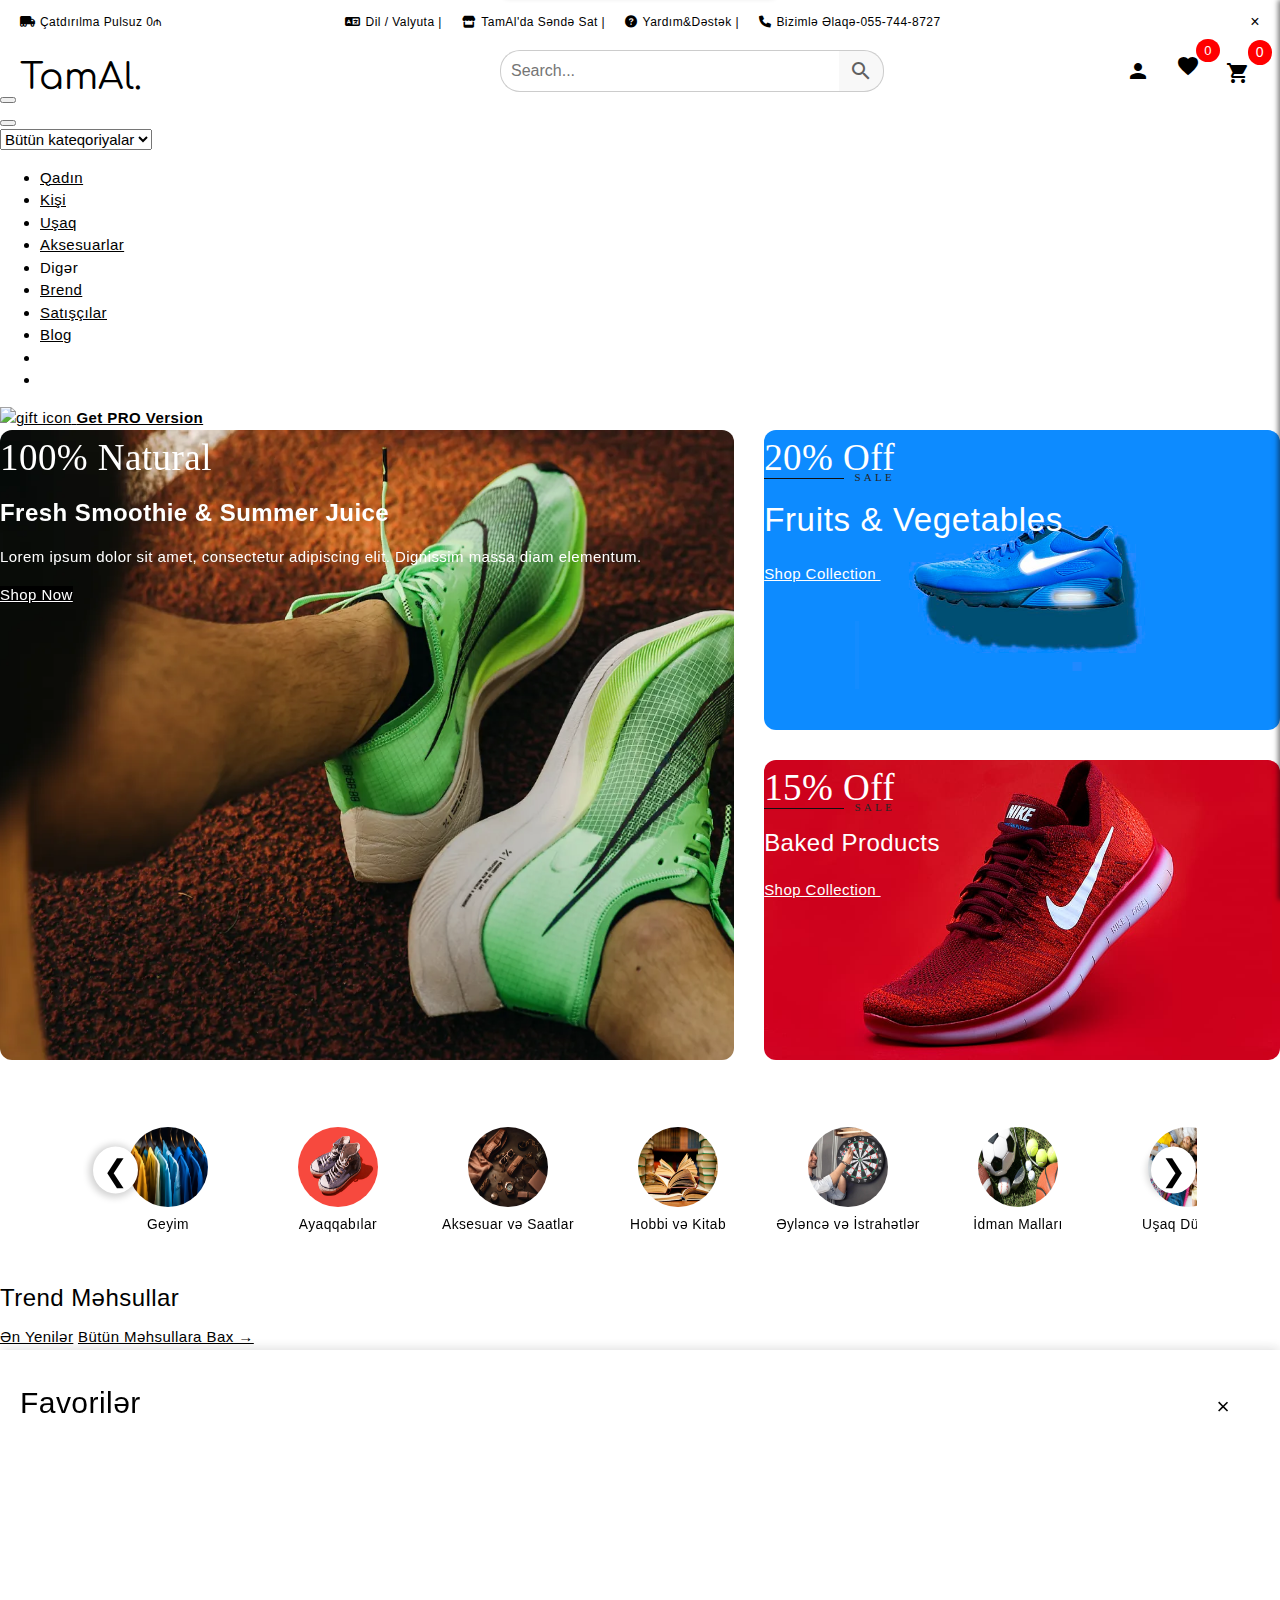
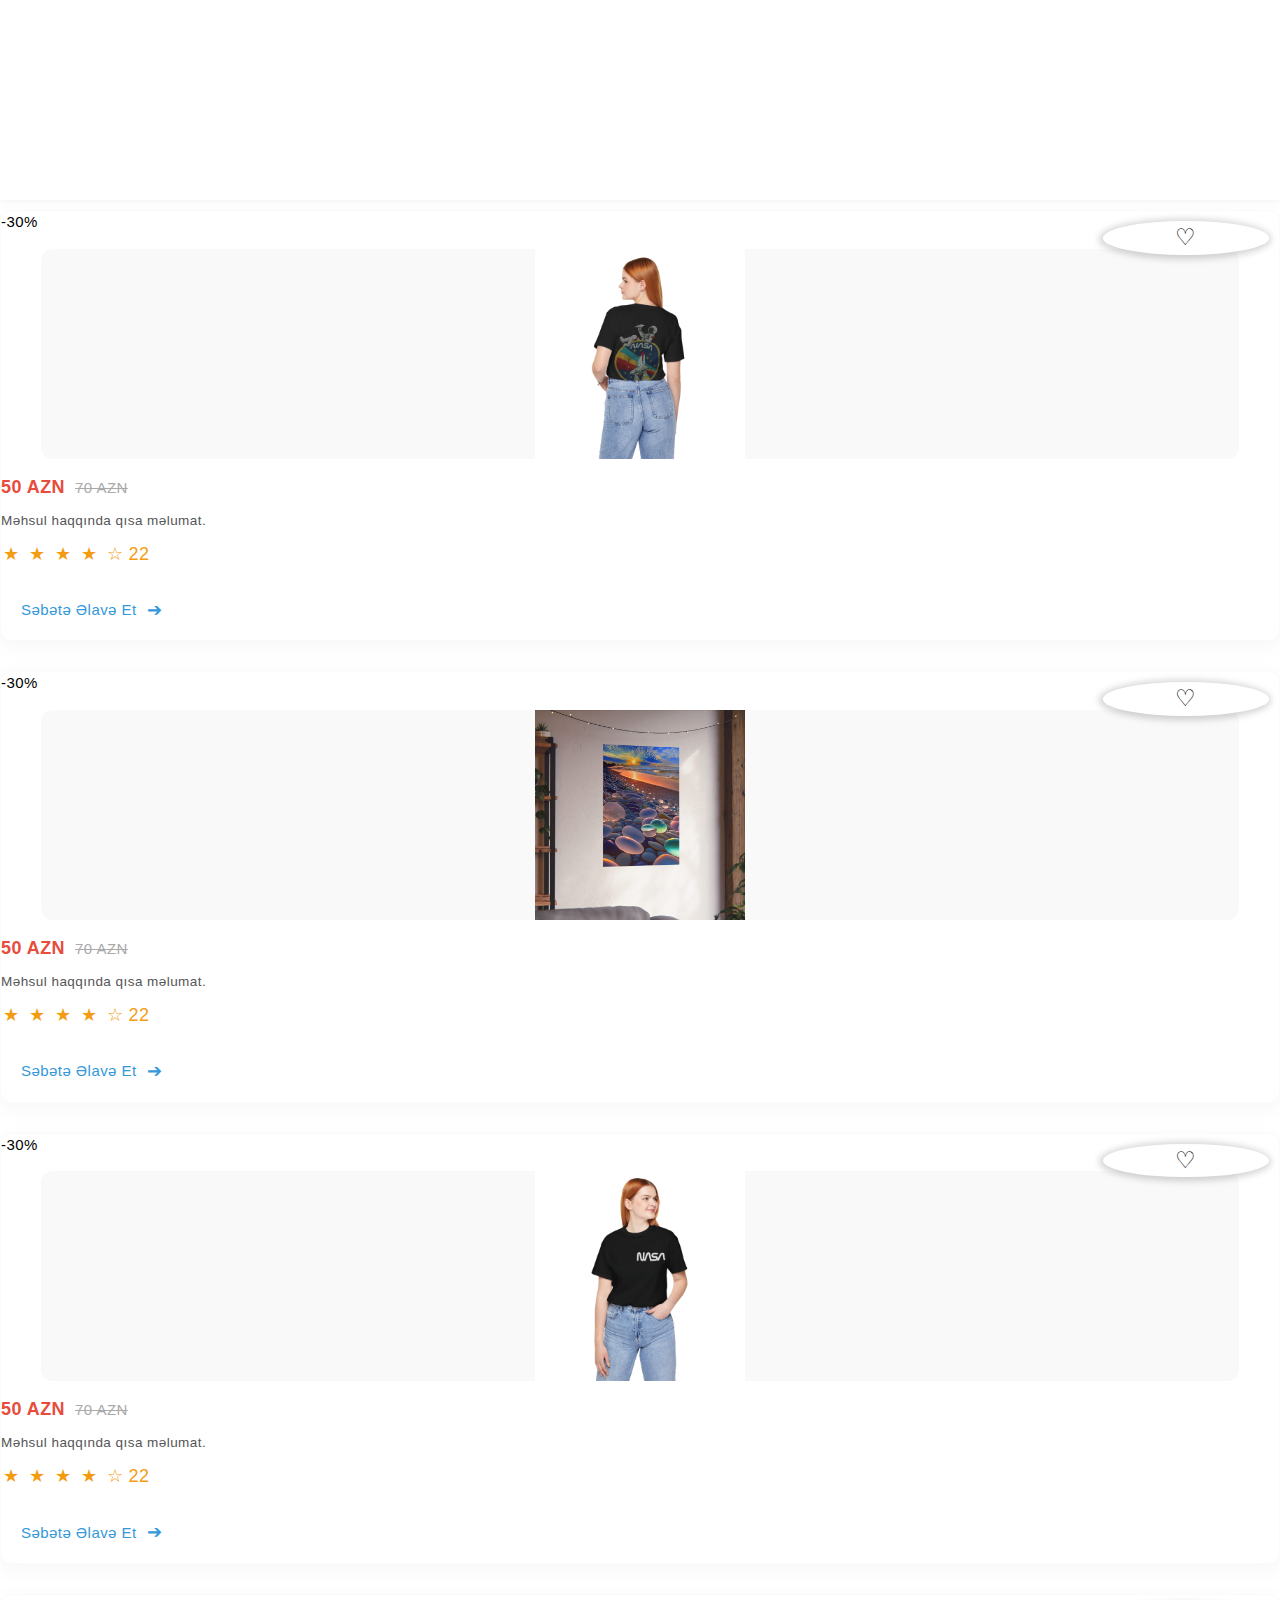
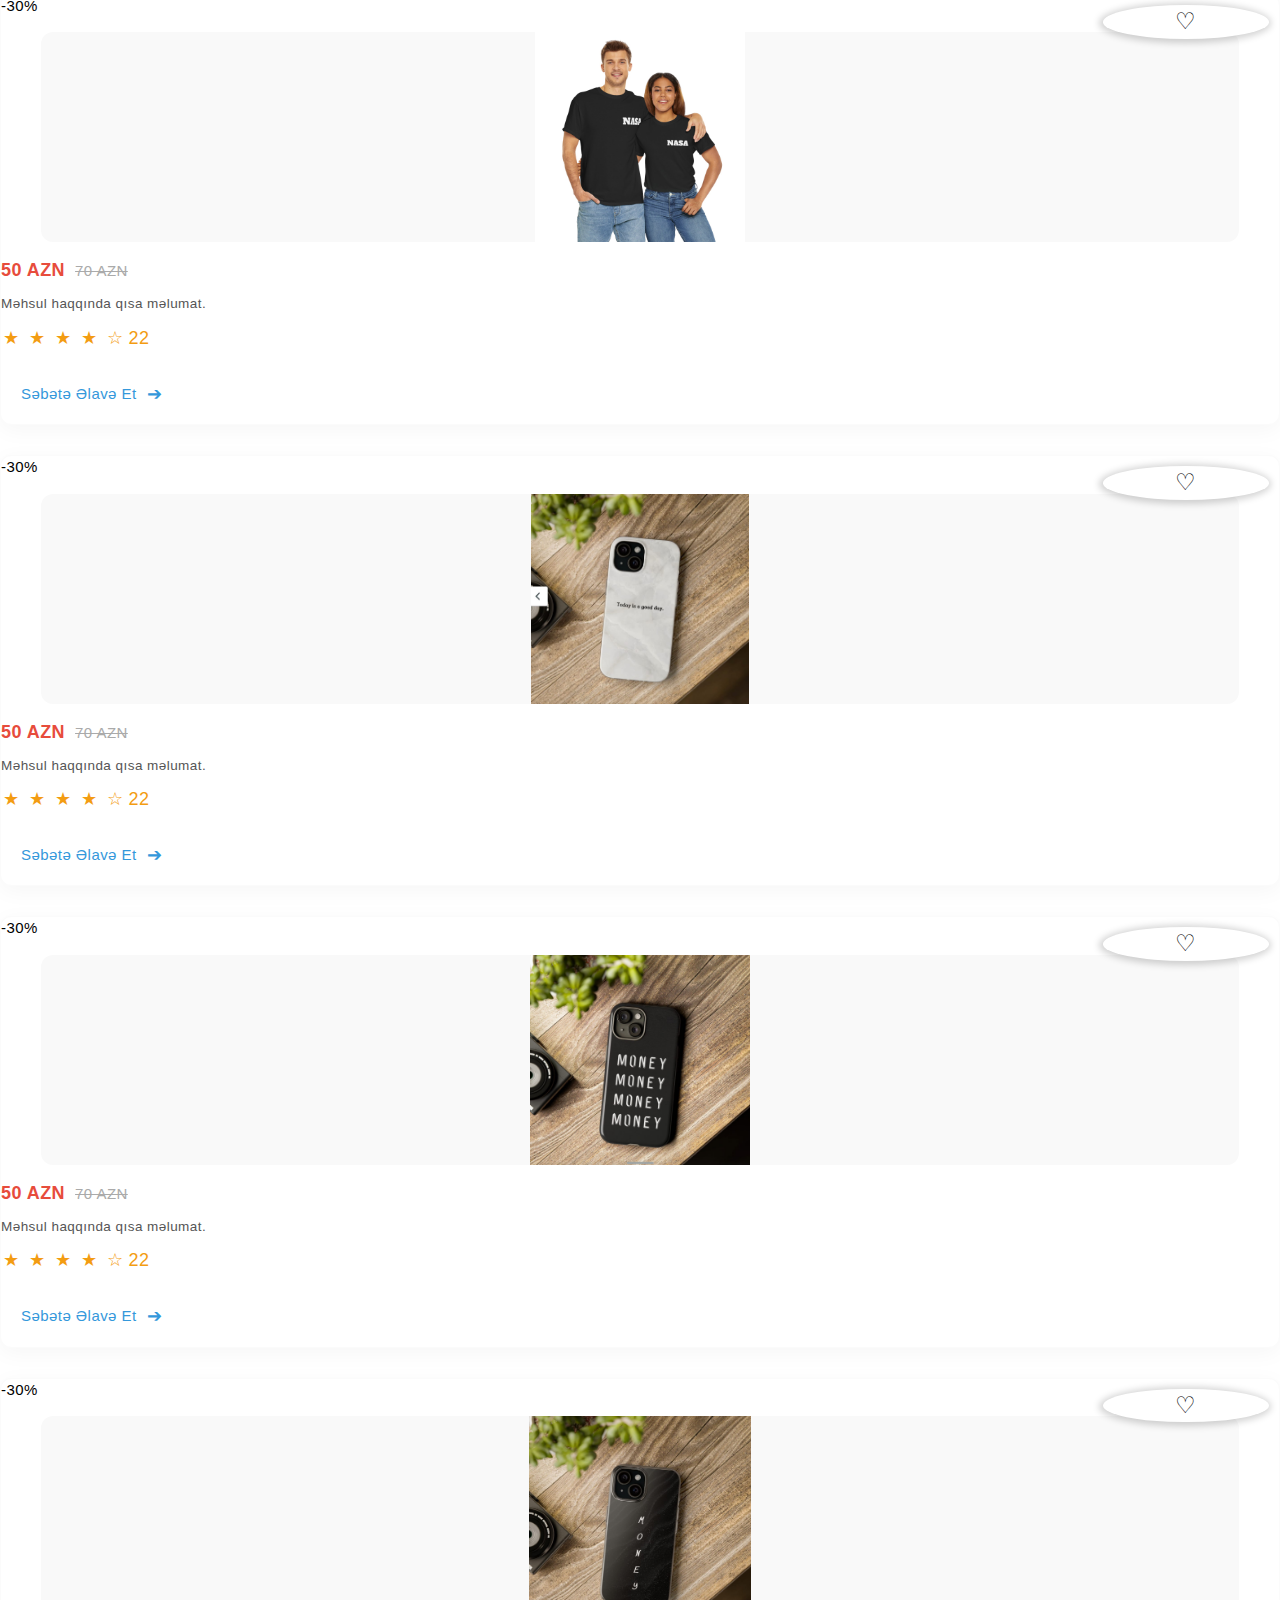
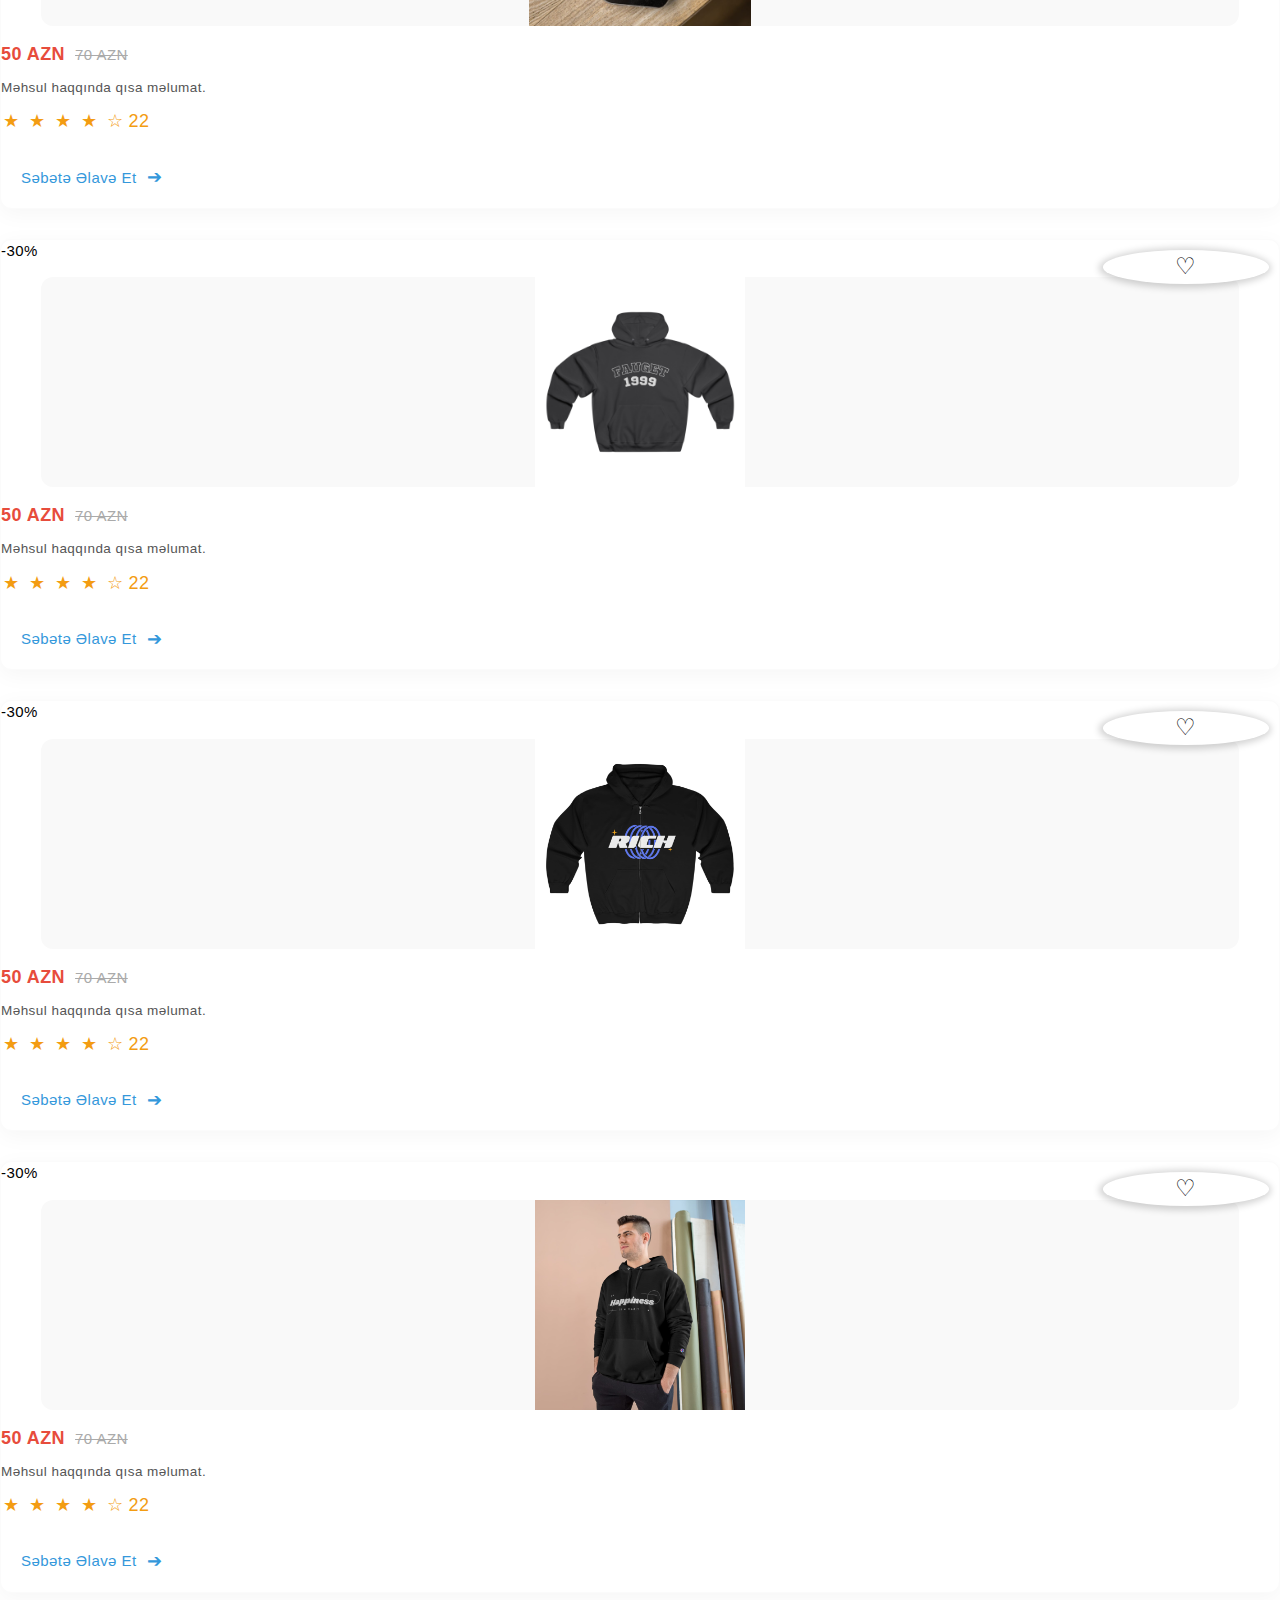
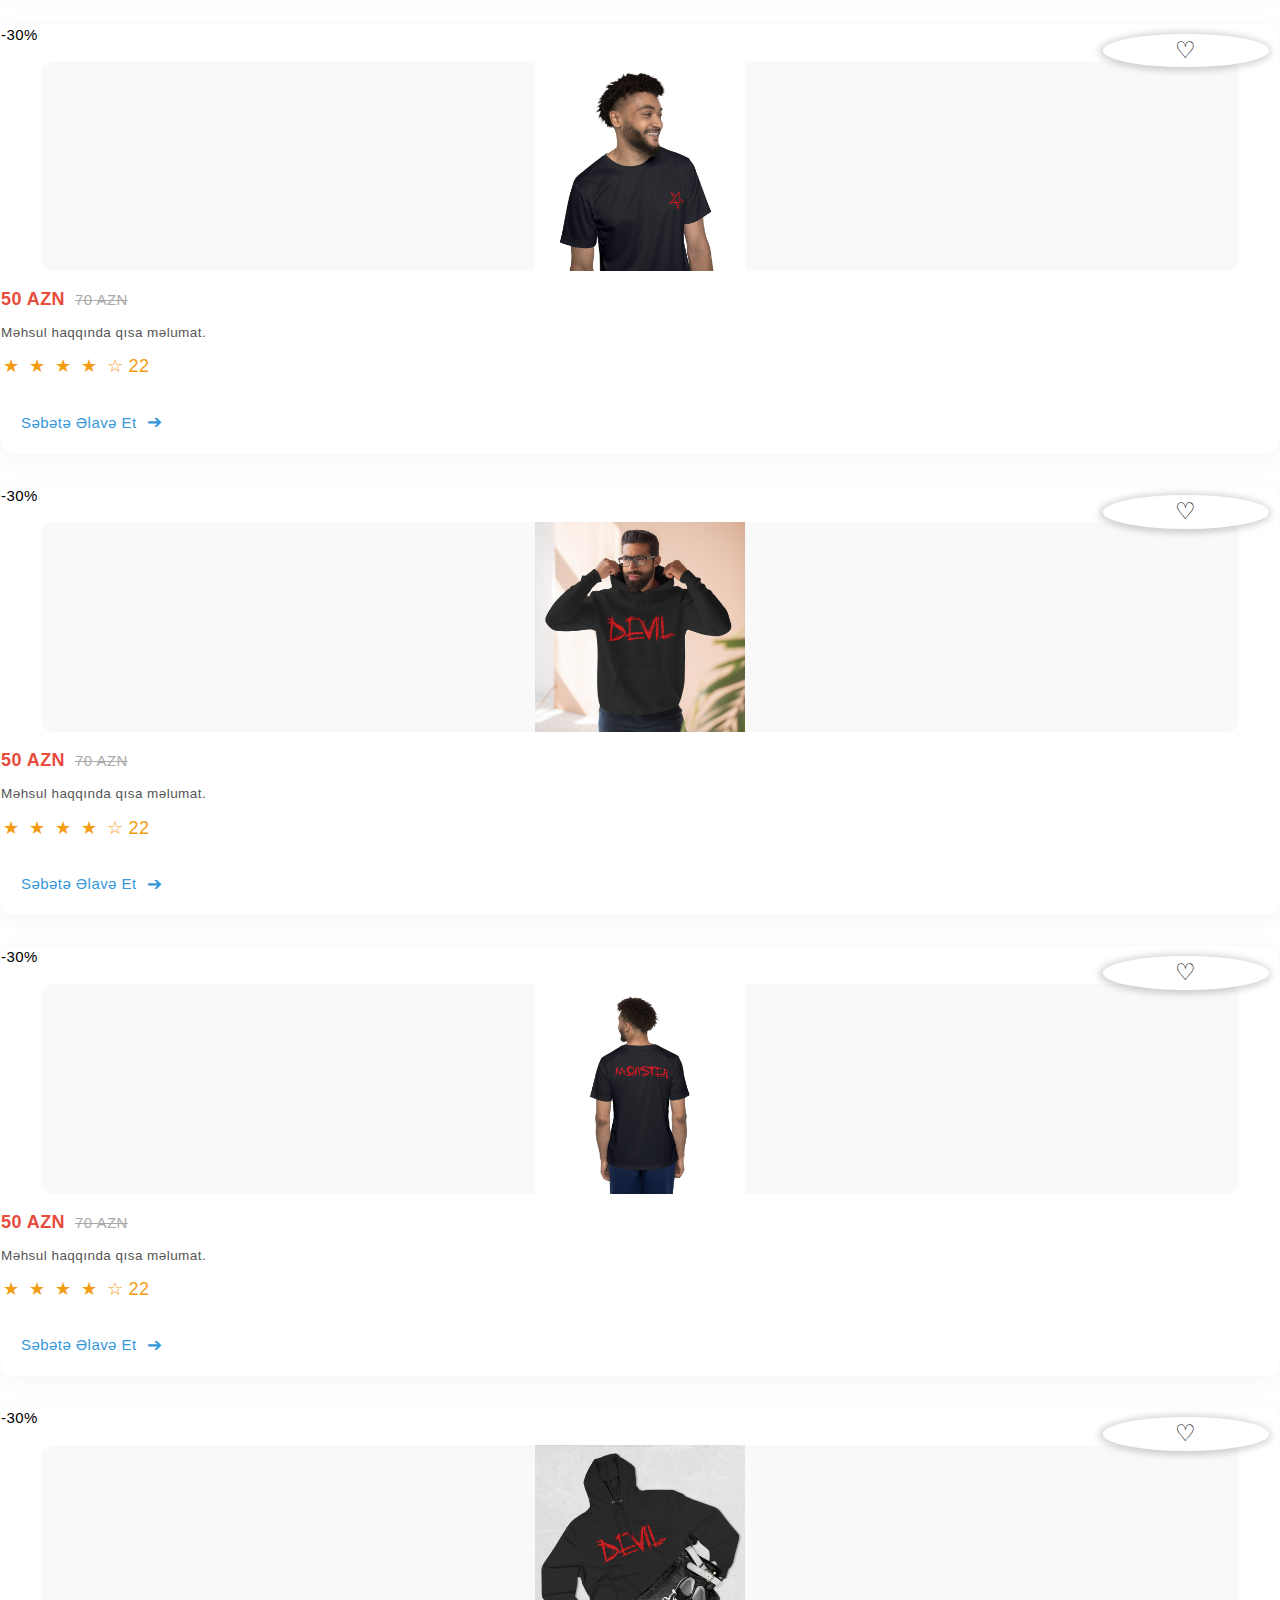
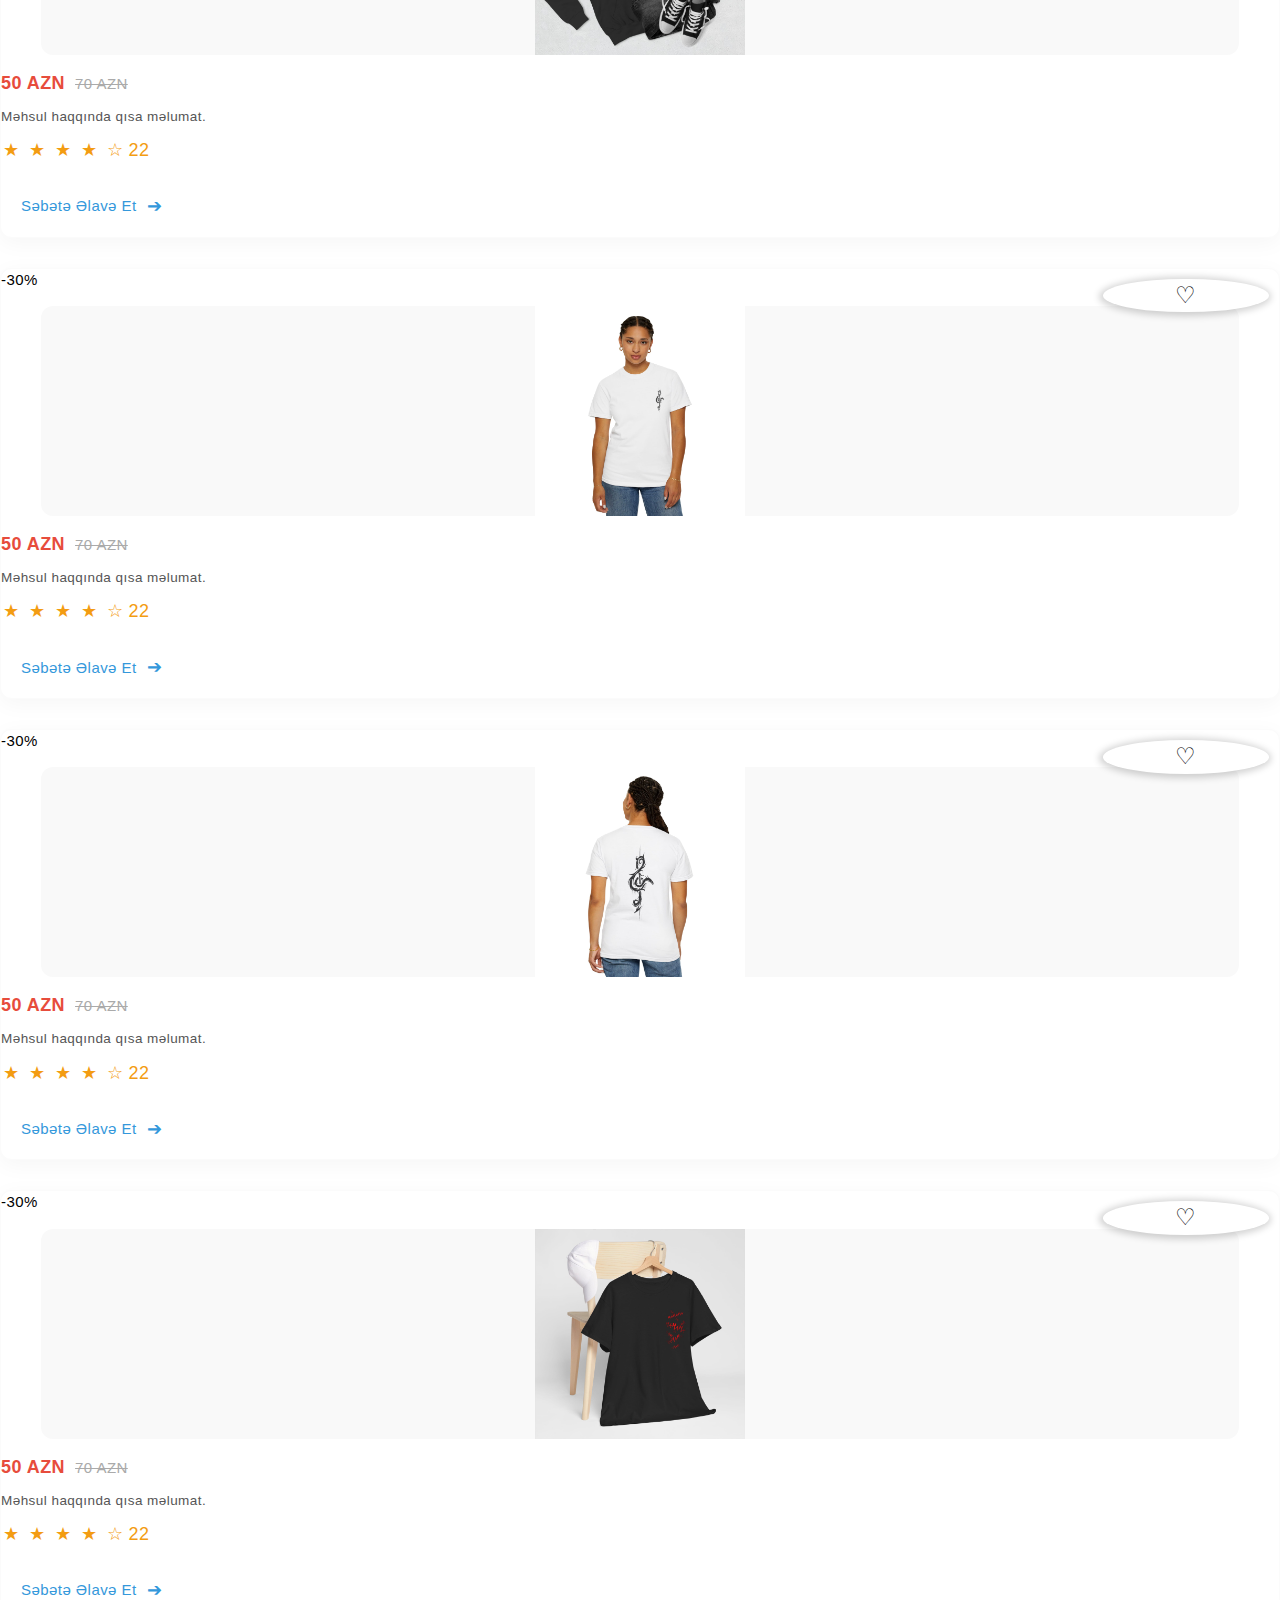
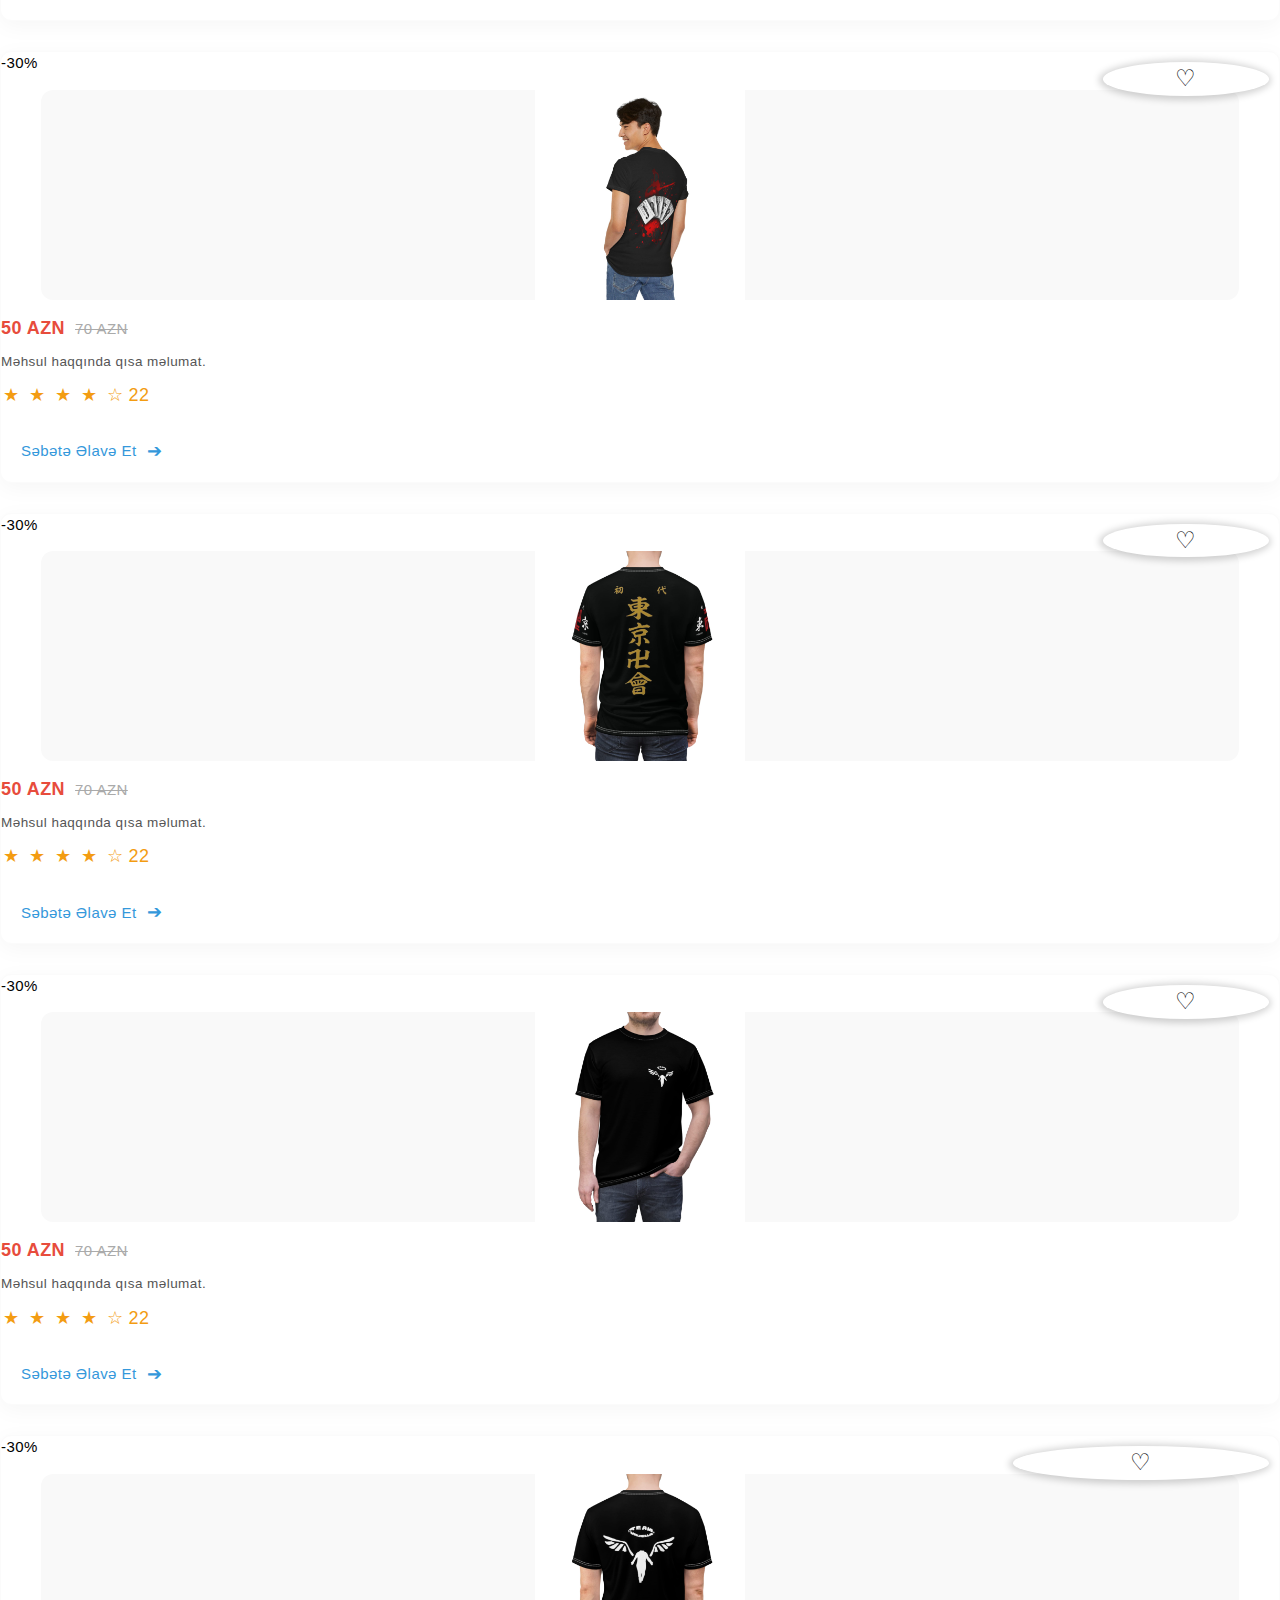
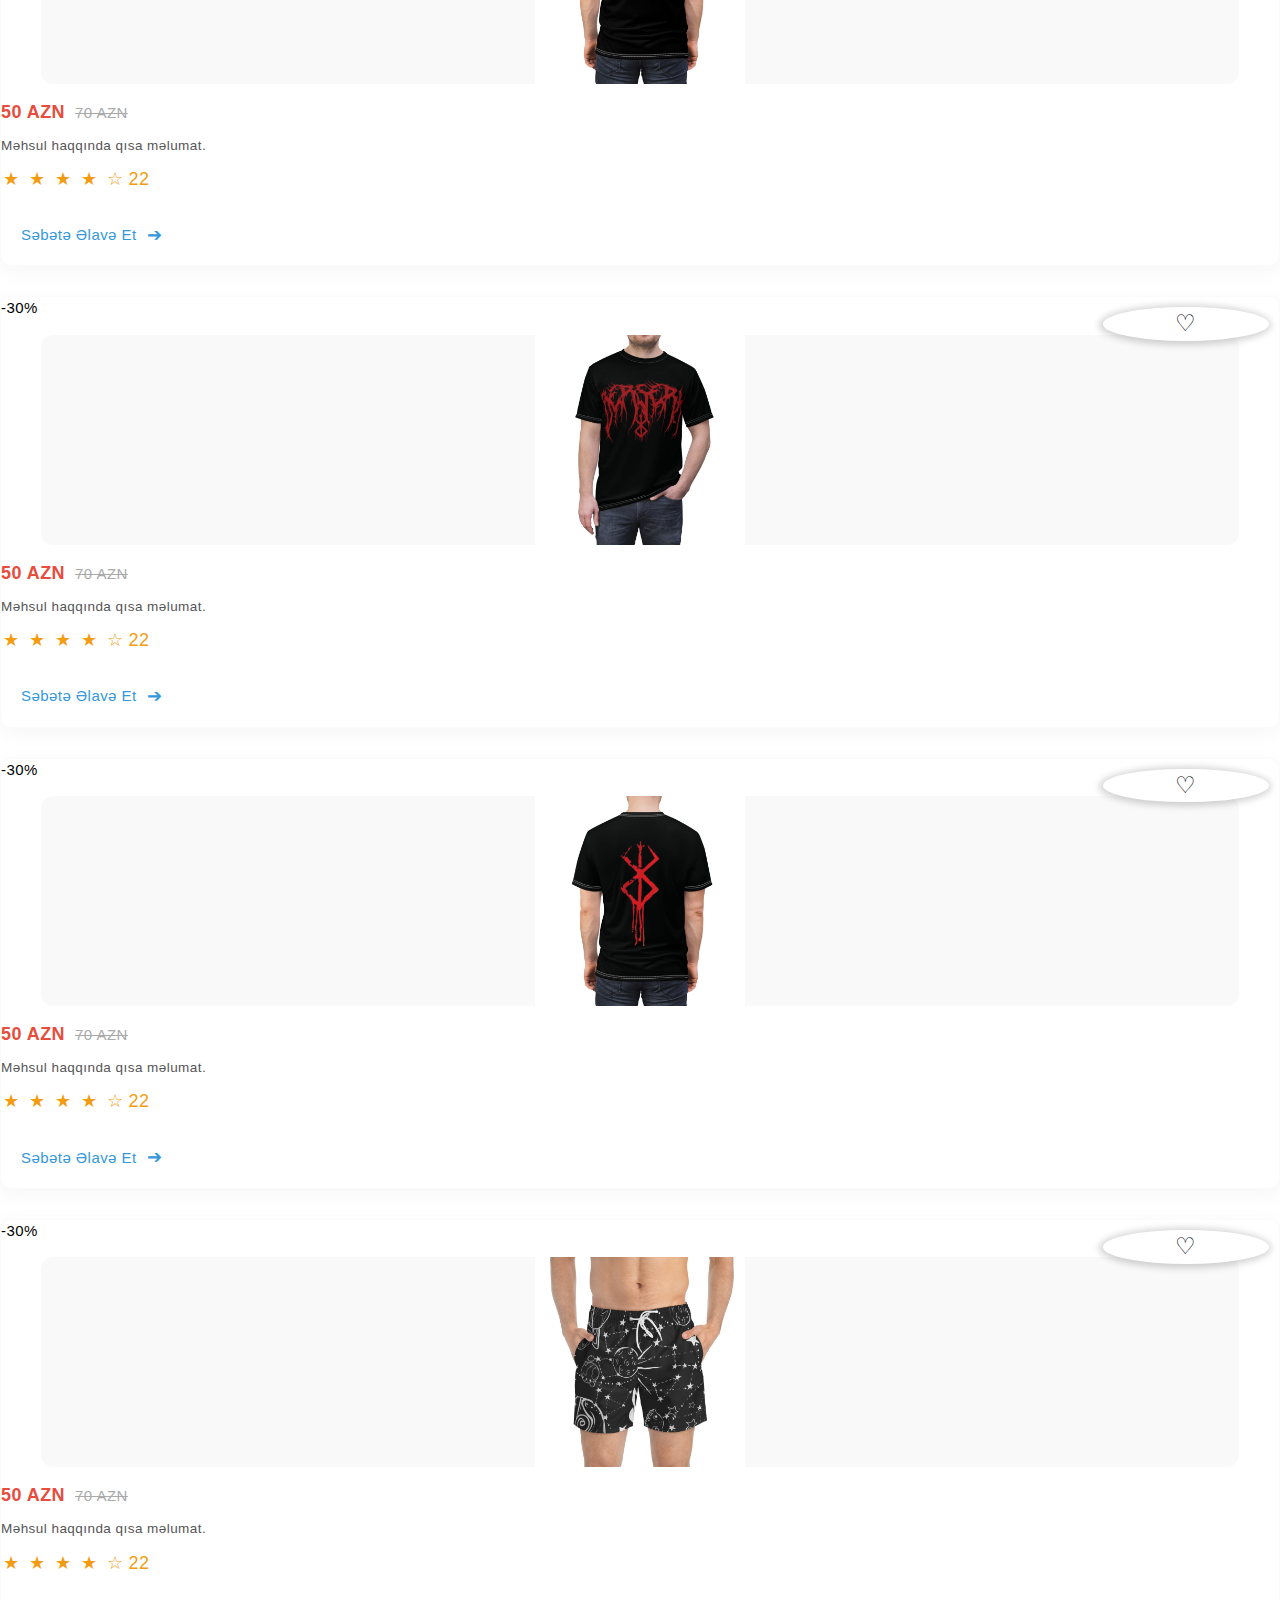
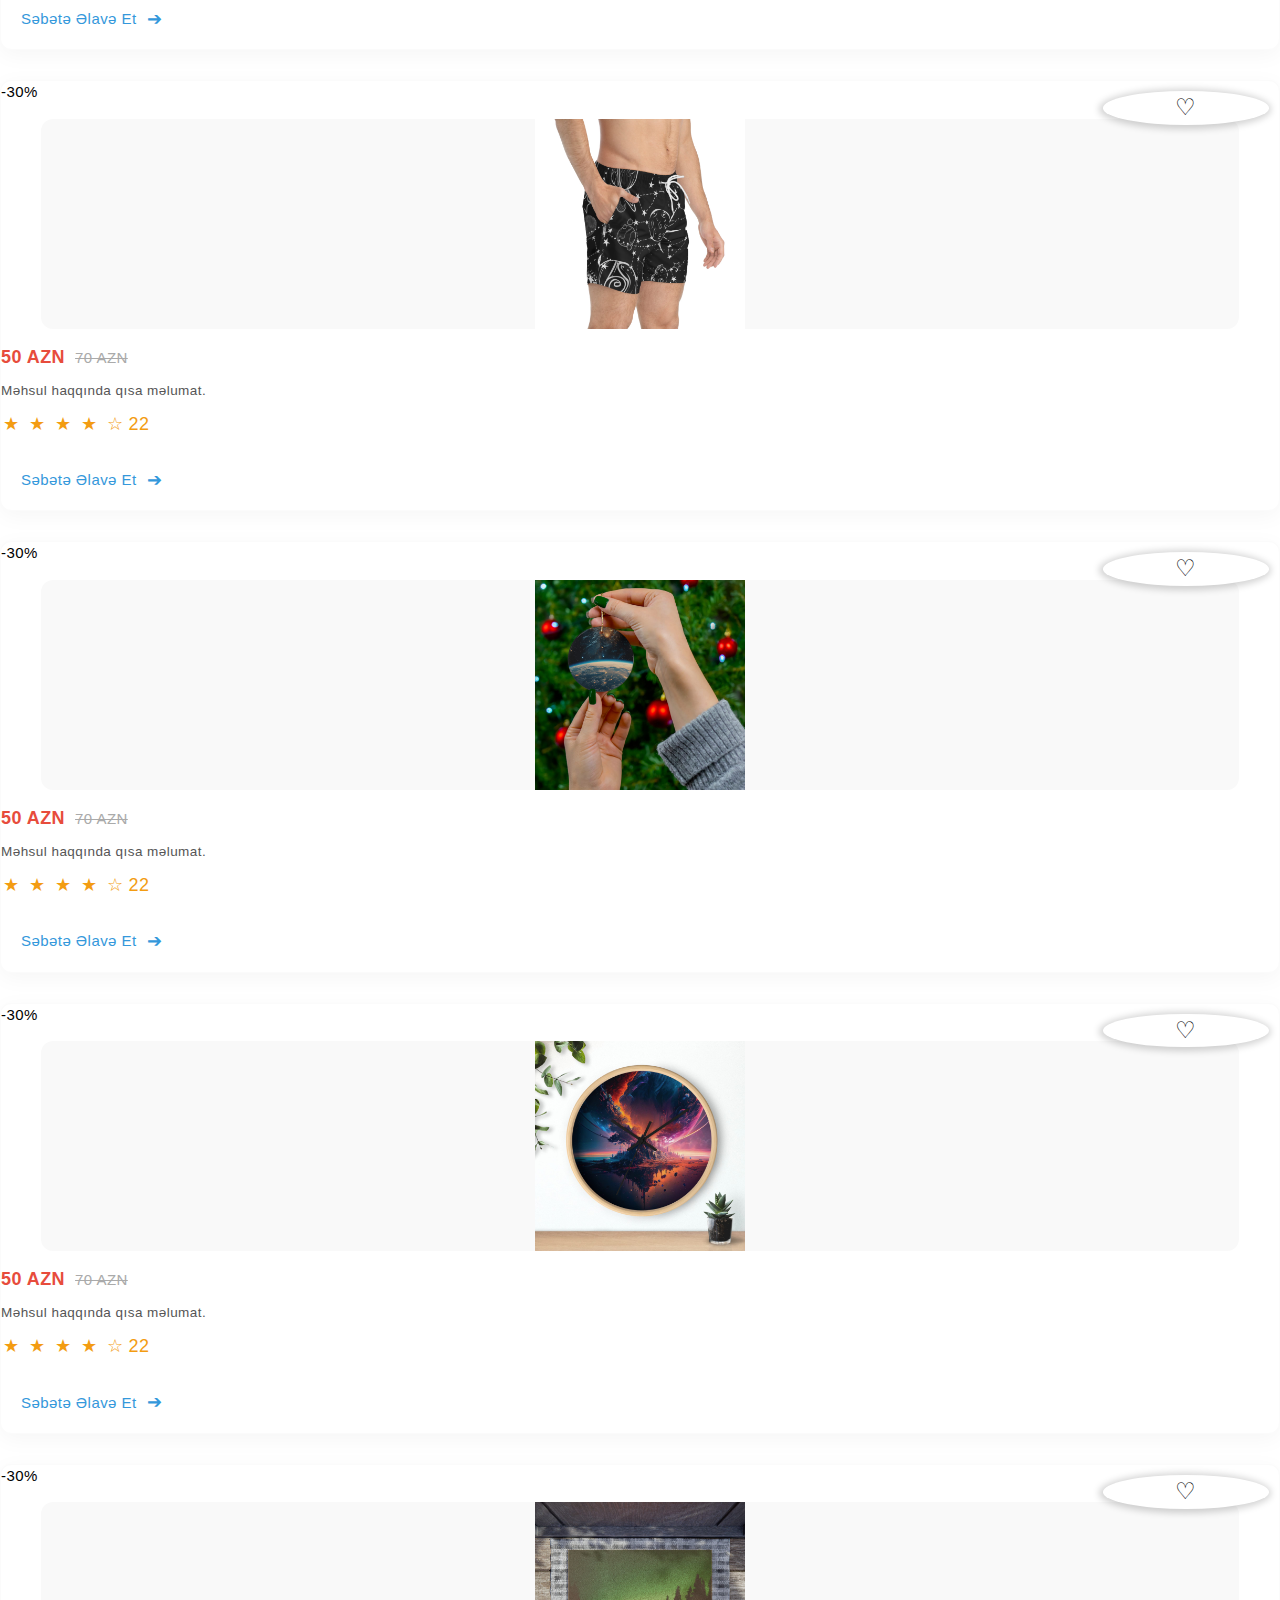
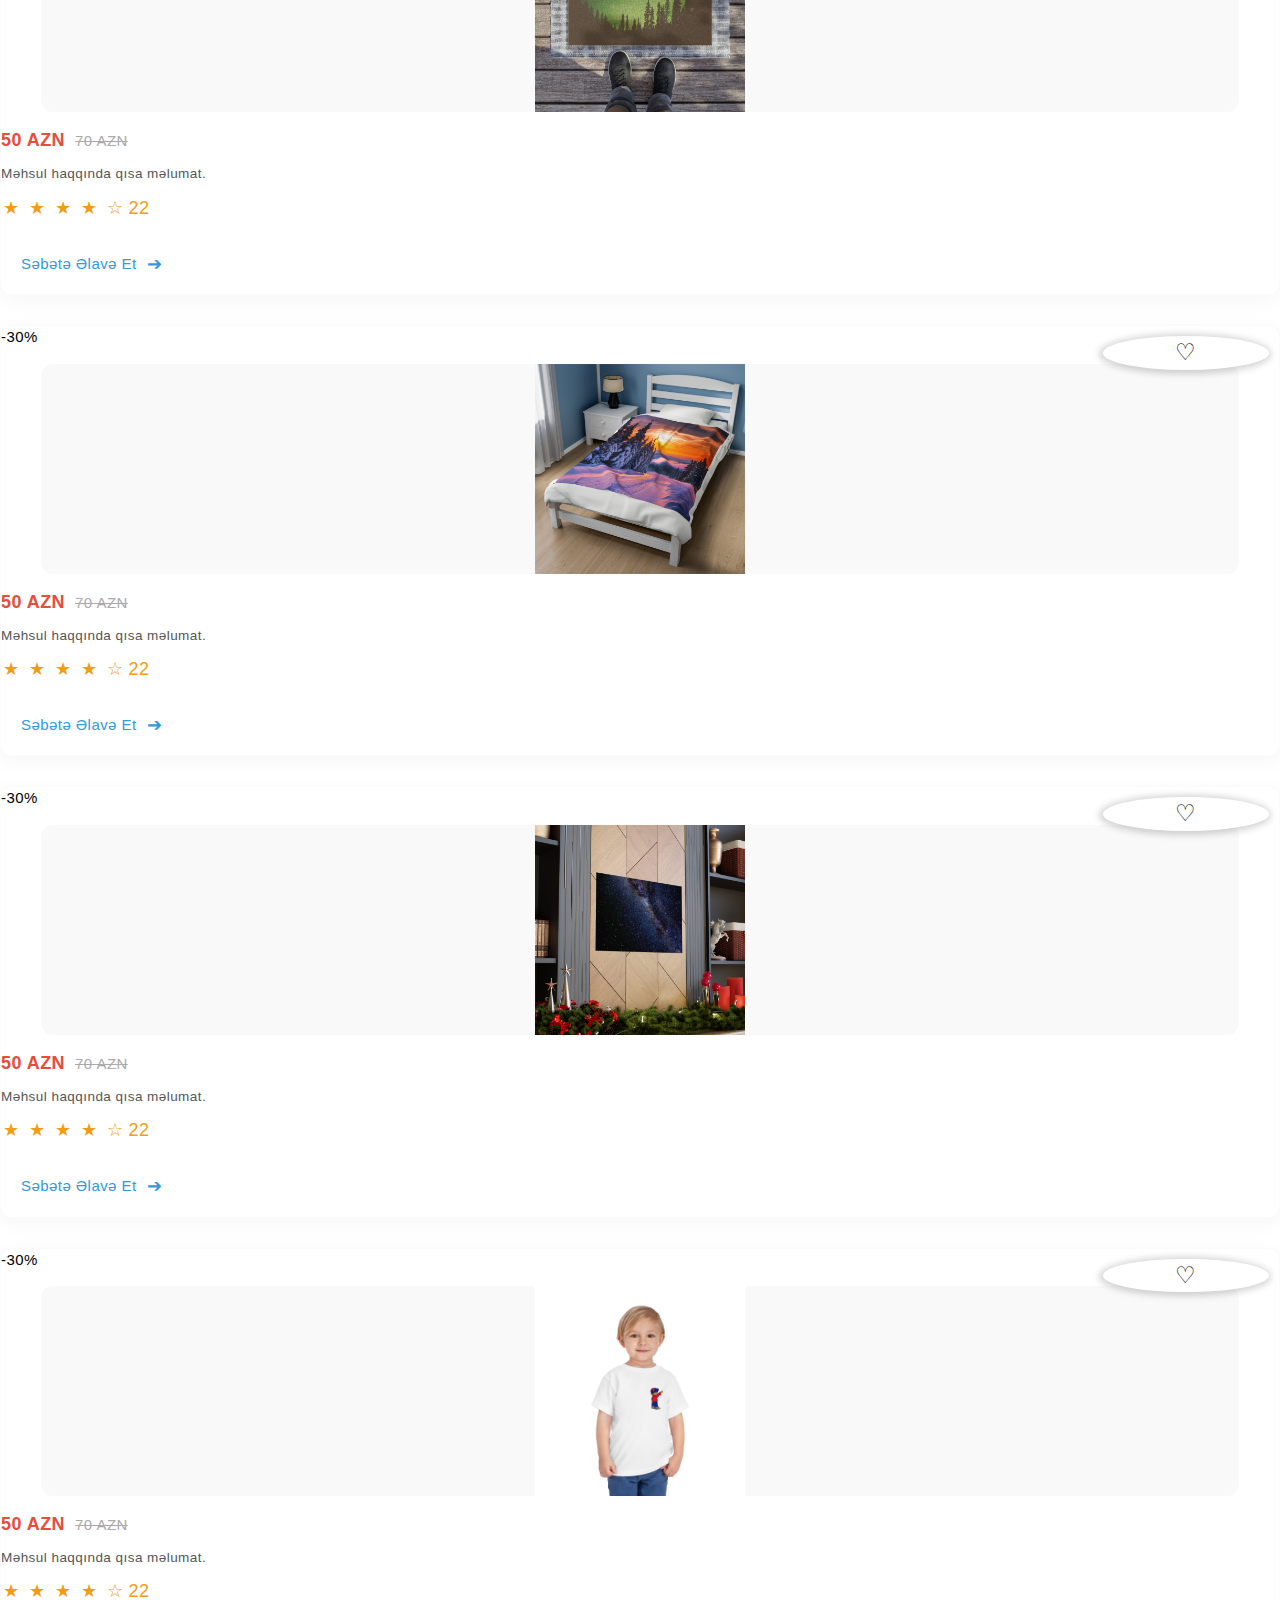
==== commit 948026d3: "The end 2" ====
--- a/index.html
+++ b/index.html
@@ -27,7 +27,7 @@
     <link href="https://fonts.googleapis.com/css2?family=Comfortaa:wght@600&display=swap" rel="stylesheet">
 </head>
 <body>
-  <section>
+  <section class="border-bottom">
     <div class="top-bar" id="top-bar" style="background-color: white;">
       <span class="delivery-icon" style="color: black;"><i class="fas fa-truck-moving"></i></span>
       <span class="animated-delivery" style="color: black;">Çatdırılma Pulsuz 0₼</span>
@@ -62,7 +62,7 @@
         <ul class="nav-linksx">
           <li class="favorites favoritesResponsive">
               <a href="#" id="openFavorites">
-                  <span class="icon" style="color: black;">❤</span>
+                  <span class="icon material-icons" style="color: black;">favorite</span>
                   <span class="count">0</span>
               </a>
           </li>
@@ -354,7 +354,7 @@
     <button class="next kataloqButton" onclick="scrollCarousel(1)">&#10095;</button>
 </div>
 
-    <section class="py-5">
+    <section>
         <div class="container-fluid">
           
           <div class="row">
@@ -1953,7 +1953,7 @@
           </div>
         </div>
       </section>
-
+      <br class="as">
       <section class="py-5">
         <div class="container-fluid">
           <div class="row">
@@ -2014,13 +2014,13 @@
                     <div class="image-container">
                         <img src="sekil 36.jpg" alt="Məhsulun Şəkli" class="product-image">
                         <div class=" like-iconx"></div>
-                        <div class="product-prices">
+                        <div class="product-prices xproduct">
                             <span class="current-price">50 AZN</span>
                             <span class="old-price">70 AZN</span>
                         </div>
                     </div>
                     <div class="product-info">
-                        <h2 class="product-name">Məhsulun Adı 1</h2>
+                        <h2 class="product-name sa">Məhsulun Adı 1</h2>
                         <p class="product-description">Məhsul haqqında qısa məlumat.</p>
                         <div class="product-rating">
                             <span class="star">★</span>
@@ -2039,13 +2039,13 @@
                     <div class="image-container">
                         <img src="sekil 37.jpg" alt="Məhsulun Şəkli" class="product-image">
                         <div class="heart-icon like-iconx"></div>
-                        <div class="product-prices">
+                        <div class="product-prices xproduct">
                             <span class="current-price">50 AZN</span>
                             <span class="old-price">70 AZN</span>
                         </div>
                     </div>
                     <div class="product-info">
-                        <h2 class="product-name">Məhsulun Adı 2</h2>
+                        <h2 class="product-name sa">Məhsulun Adı 2</h2>
                         <p class="product-description">Məhsul haqqında qısa məlumat.</p>
                         <div class="product-rating">
                             <span class="star">★</span>
@@ -2064,13 +2064,13 @@
                     <div class="image-container">
                         <img src="sekil 38.jpg" alt="Məhsulun Şəkli" class="product-image">
                         <div class="heart-icon like-iconx"></div>
-                        <div class="product-prices">
+                        <div class="product-prices xproduct">
                             <span class="current-price">50 AZN</span>
                             <span class="old-price">70 AZN</span>
                         </div>
                     </div>
                     <div class="product-info">
-                        <h2 class="product-name">Məhsulun Adı 3</h2>
+                        <h2 class="product-name sa">Məhsulun Adı 3</h2>
                         <p class="product-description">Məhsul haqqında qısa məlumat.</p>
                         <div class="product-rating">
                             <span class="star">★</span>
@@ -2089,13 +2089,13 @@
                     <div class="image-container">
                         <img src="sekil 39.jpg" alt="Məhsulun Şəkli" class="product-image">
                         <div class="heart-icon like-iconx"></div>
-                        <div class="product-prices">
+                        <div class="product-prices xproduct">
                             <span class="current-price">50 AZN</span>
                             <span class="old-price">70 AZN</span>
                         </div>
                     </div>
                     <div class="product-info">
-                        <h2 class="product-name">Məhsulun Adı 4</h2>
+                        <h2 class="product-name sa">Məhsulun Adı 4</h2>
                         <p class="product-description">Məhsul haqqında qısa məlumat.</p>
                         <div class="product-rating">
                             <span class="star">★</span>
@@ -2114,13 +2114,13 @@
                     <div class="image-container">
                         <img src="sekil 40.jpg" alt="Məhsulun Şəkli" class="product-image">
                         <div class="heart-icon like-iconx"></div>
-                        <div class="product-prices">
+                        <div class="product-prices xproduct">
                             <span class="current-price">50 AZN</span>
                             <span class="old-price">70 AZN</span>
                         </div>
                     </div>
                     <div class="product-info">
-                        <h2 class="product-name">Məhsulun Adı 5</h2>
+                        <h2 class="product-name sa">Məhsulun Adı 5</h2>
                         <p class="product-description">Məhsul haqqında qısa məlumat.</p>
                         <div class="product-rating">
                             <span class="star">★</span>
@@ -2140,13 +2140,13 @@
                     <div class="image-container">
                         <img src="sekil 41.jpg" alt="Məhsulun Şəkli" class="product-image imh">
                         <div class="heart-icon like-iconx"></div>
-                        <div class="product-prices">
+                        <div class="product-prices xproduct">
                             <span class="current-price">50 AZN</span>
                             <span class="old-price">70 AZN</span>
                         </div>
                     </div>
                     <div class="product-info">
-                        <h2 class="product-name">Məhsulun Adı 6</h2>
+                        <h2 class="product-name sa">Məhsulun Adı 6</h2>
                         <p class="product-description">Məhsul haqqında qısa məlumat.</p>
                         <div class="product-rating">
                             <span class="star">★</span>
@@ -2165,13 +2165,13 @@
                         <div class="image-container">
                             <img src="sekil 42.jpg" alt="Məhsulun Şəkli" class="product-image">
                             <div class="heart-icon like-iconx"></div>
-                            <div class="product-prices">
+                            <div class="product-prices xproduct">
                                 <span class="current-price">50 AZN</span>
                                 <span class="old-price">70 AZN</span>
                             </div>
                         </div>
                         <div class="product-info">
-                            <h2 class="product-name">Məhsulun Adı 6</h2>
+                            <h2 class="product-name sa">Məhsulun Adı 6</h2>
                             <p class="product-description">Məhsul haqqında qısa məlumat.</p>
                             <div class="product-rating">
                                 <span class="star">★</span>
@@ -2190,13 +2190,13 @@
                   <div class="image-container">
                       <img src="sekil 43.jpg" alt="Məhsulun Şəkli" class="product-image">
                       <div class="heart-icon like-iconx"></div>
-                      <div class="product-prices">
+                      <div class="product-prices xproduct">
                           <span class="current-price">50 AZN</span>
                           <span class="old-price">70 AZN</span>
                       </div>
                   </div>
                   <div class="product-info">
-                      <h2 class="product-name">Məhsulun Adı 6</h2>
+                      <h2 class="product-name sa">Məhsulun Adı 6</h2>
                       <p class="product-description">Məhsul haqqında qısa məlumat.</p>
                       <div class="product-rating">
                           <span class="star">★</span>
@@ -2215,13 +2215,13 @@
                       <div class="image-container">
                           <img src="sekil 44.jpg" alt="Məhsulun Şəkli" class="product-image">
                           <div class="heart-icon like-iconx"></div>
-                          <div class="product-prices">
+                          <div class="product-prices xproduct">
                               <span class="current-price">50 AZN</span>
                               <span class="old-price">70 AZN</span>
                           </div>
                       </div>
                       <div class="product-info">
-                          <h2 class="product-name">Məhsulun Adı 6</h2>
+                          <h2 class="product-name sa">Məhsulun Adı 6</h2>
                           <p class="product-description">Məhsul haqqında qısa məlumat.</p>
                           <div class="product-rating">
                               <span class="star">★</span>
@@ -2240,13 +2240,13 @@
                   <div class="image-container">
                       <img src="sekil 45.jpg" alt="Məhsulun Şəkli" class="product-image">
                       <div class="heart-icon like-iconx"></div>
-                      <div class="product-prices">
+                      <div class="product-prices xproduct">
                           <span class="current-price">50 AZN</span>
                           <span class="old-price">70 AZN</span>
                       </div>
                   </div>
                   <div class="product-info">
-                      <h2 class="product-name">Məhsulun Adı 6</h2>
+                      <h2 class="product-name sa">Məhsulun Adı 6</h2>
                       <p class="product-description">Məhsul haqqında qısa məlumat.</p>
                       <div class="product-rating">
                           <span class="star">★</span>
@@ -2265,13 +2265,13 @@
                       <div class="image-container">
                           <img src="sekil 46.jpg" alt="Məhsulun Şəkli" class="product-image">
                           <div class="heart-icon like-iconx"></div>
-                          <div class="product-prices">
+                          <div class="product-prices xproduct">
                               <span class="current-price">50 AZN</span>
                               <span class="old-price">70 AZN</span>
                           </div>
                       </div>
                       <div class="product-info">
-                          <h2 class="product-name">Məhsulun Adı 6</h2>
+                          <h2 class="product-name sa">Məhsulun Adı 6</h2>
                           <p class="product-description">Məhsul haqqında qısa məlumat.</p>
                           <div class="product-rating">
                               <span class="star">★</span>
@@ -2290,13 +2290,13 @@
                   <div class="image-container">
                       <img src="sekil 47.jpg" alt="Məhsulun Şəkli" class="product-image">
                       <div class="heart-icon like-iconx"></div>
-                      <div class="product-prices">
+                      <div class="product-prices xproduct">
                           <span class="current-price">50 AZN</span>
                           <span class="old-price">70 AZN</span>
                       </div>
                   </div>
                   <div class="product-info">
-                      <h2 class="product-name">Məhsulun Adı 6</h2>
+                      <h2 class="product-name sa">Məhsulun Adı 6</h2>
                       <p class="product-description">Məhsul haqqında qısa məlumat.</p>
                       <div class="product-rating">
                           <span class="star">★</span>
@@ -2315,13 +2315,13 @@
                       <div class="image-container">
                           <img src="sekil 48.jpg" alt="Məhsulun Şəkli" class="product-image">
                           <div class="heart-icon like-iconx"></div>
-                          <div class="product-prices">
+                          <div class="product-prices xproduct">
                               <span class="current-price">50 AZN</span>
                               <span class="old-price">70 AZN</span>
                           </div>
                       </div>
                       <div class="product-info">
-                          <h2 class="product-name">Məhsulun Adı 6</h2>
+                          <h2 class="product-name sa">Məhsulun Adı 6</h2>
                           <p class="product-description">Məhsul haqqında qısa məlumat.</p>
                           <div class="product-rating">
                               <span class="star">★</span>
@@ -2340,13 +2340,13 @@
                   <div class="image-container">
                       <img src="sekil 49.jpg" alt="Məhsulun Şəkli" class="product-image">
                       <div class="heart-icon like-iconx"></div>
-                      <div class="product-prices">
+                      <div class="product-prices xproduct">
                           <span class="current-price">50 AZN</span>
                           <span class="old-price">70 AZN</span>
                       </div>
                   </div>
                   <div class="product-info">
-                      <h2 class="product-name">Məhsulun Adı 6</h2>
+                      <h2 class="product-name sa">Məhsulun Adı 6</h2>
                       <p class="product-description">Məhsul haqqında qısa məlumat.</p>
                       <div class="product-rating">
                           <span class="star">★</span>
@@ -2365,13 +2365,13 @@
                       <div class="image-container">
                           <img src="sekil 50.jpg" alt="Məhsulun Şəkli" class="product-image">
                           <div class="heart-icon like-iconx"></div>
-                          <div class="product-prices">
+                          <div class="product-prices xproduct">
                               <span class="current-price">50 AZN</span>
                               <span class="old-price">70 AZN</span>
                           </div>
                       </div>
                       <div class="product-info">
-                          <h2 class="product-name">Məhsulun Adı 6</h2>
+                          <h2 class="product-name sa">Məhsulun Adı 6</h2>
                           <p class="product-description">Məhsul haqqında qısa məlumat.</p>
                           <div class="product-rating">
                               <span class="star">★</span>
@@ -2390,13 +2390,13 @@
                   <div class="image-container">
                       <img src="sekil 51.jpg" alt="Məhsulun Şəkli" class="product-image">
                       <div class="heart-icon like-iconx"></div>
-                      <div class="product-prices">
+                      <div class="product-prices xproduct">
                           <span class="current-price">50 AZN</span>
                           <span class="old-price">70 AZN</span>
                       </div>
                   </div>
                   <div class="product-info">
-                      <h2 class="product-name">Məhsulun Adı 6</h2>
+                      <h2 class="product-name sa">Məhsulun Adı 6</h2>
                       <p class="product-description">Məhsul haqqında qısa məlumat.</p>
                       <div class="product-rating">
                           <span class="star">★</span>
@@ -2415,13 +2415,13 @@
                       <div class="image-container">
                           <img src="sekil 52.jpg" alt="Məhsulun Şəkli" class="product-image">
                           <div class="heart-icon like-iconx"></div>
-                          <div class="product-prices">
+                          <div class="product-prices xproduct">
                               <span class="current-price">50 AZN</span>
                               <span class="old-price">70 AZN</span>
                           </div>
                       </div>
                       <div class="product-info">
-                          <h2 class="product-name">Məhsulun Adı 6</h2>
+                          <h2 class="product-name sa">Məhsulun Adı 6</h2>
                           <p class="product-description">Məhsul haqqında qısa məlumat.</p>
                           <div class="product-rating">
                               <span class="star">★</span>
@@ -2440,13 +2440,13 @@
                   <div class="image-container">
                       <img src="sekil 53.jpg" alt="Məhsulun Şəkli" class="product-image">
                       <div class="heart-icon like-iconx"></div>
-                      <div class="product-prices">
+                      <div class="product-prices xproduct">
                           <span class="current-price">50 AZN</span>
                           <span class="old-price">70 AZN</span>
                       </div>
                   </div>
                   <div class="product-info">
-                      <h2 class="product-name">Məhsulun Adı 6</h2>
+                      <h2 class="product-name sa">Məhsulun Adı 6</h2>
                       <p class="product-description">Məhsul haqqında qısa məlumat.</p>
                       <div class="product-rating">
                           <span class="star">★</span>
@@ -2465,13 +2465,13 @@
                       <div class="image-container">
                           <img src="sekil 54.jpg" alt="Məhsulun Şəkli" class="product-image">
                           <div class="heart-icon like-iconx"></div>
-                          <div class="product-prices">
+                          <div class="product-prices xproduct">
                               <span class="current-price">50 AZN</span>
                               <span class="old-price">70 AZN</span>
                           </div>
                       </div>
                       <div class="product-info">
-                          <h2 class="product-name">Məhsulun Adı 6</h2>
+                          <h2 class="product-name sa">Məhsulun Adı 6</h2>
                           <p class="product-description">Məhsul haqqında qısa məlumat.</p>
                           <div class="product-rating">
                               <span class="star">★</span>
@@ -2490,13 +2490,13 @@
                   <div class="image-container">
                       <img src="sekil 55.jpg" alt="Məhsulun Şəkli" class="product-image">
                       <div class="heart-icon like-iconx"></div>
-                      <div class="product-prices">
+                      <div class="product-prices xproduct">
                           <span class="current-price">50 AZN</span>
                           <span class="old-price">70 AZN</span>
                       </div>
                   </div>
                   <div class="product-info">
-                      <h2 class="product-name">Məhsulun Adı 6</h2>
+                      <h2 class="product-name sa">Məhsulun Adı 6</h2>
                       <p class="product-description">Məhsul haqqında qısa məlumat.</p>
                       <div class="product-rating">
                           <span class="star">★</span>
@@ -2515,13 +2515,13 @@
                       <div class="image-container">
                           <img src="sekil 56.jpg" alt="Məhsulun Şəkli" class="product-image">
                           <div class="heart-icon like-iconx"></div>
-                          <div class="product-prices">
+                          <div class="product-prices xproduct">
                               <span class="current-price">50 AZN</span>
                               <span class="old-price">70 AZN</span>
                           </div>
                       </div>
                       <div class="product-info">
-                          <h2 class="product-name">Məhsulun Adı 6</h2>
+                          <h2 class="product-name sa">Məhsulun Adı 6</h2>
                           <p class="product-description">Məhsul haqqında qısa məlumat.</p>
                           <div class="product-rating">
                               <span class="star">★</span>
@@ -2540,13 +2540,13 @@
                   <div class="image-container">
                       <img src="sekil 57.jpg" alt="Məhsulun Şəkli" class="product-image">
                       <div class="heart-icon like-iconx"></div>
-                      <div class="product-prices">
+                      <div class="product-prices xproduct">
                           <span class="current-price">50 AZN</span>
                           <span class="old-price">70 AZN</span>
                       </div>
                   </div>
                   <div class="product-info">
-                      <h2 class="product-name">Məhsulun Adı 6</h2>
+                      <h2 class="product-name sa">Məhsulun Adı 6</h2>
                       <p class="product-description">Məhsul haqqında qısa məlumat.</p>
                       <div class="product-rating">
                           <span class="star">★</span>
@@ -2565,13 +2565,13 @@
                       <div class="image-container">
                           <img src="sekil 58.jpg" alt="Məhsulun Şəkli" class="product-image">
                           <div class="heart-icon like-iconx"></div>
-                          <div class="product-prices">
+                          <div class="product-prices xproduct">
                               <span class="current-price">50 AZN</span>
                               <span class="old-price">70 AZN</span>
                           </div>
                       </div>
                       <div class="product-info">
-                          <h2 class="product-name">Məhsulun Adı 6</h2>
+                          <h2 class="product-name sa">Məhsulun Adı 6</h2>
                           <p class="product-description">Məhsul haqqında qısa məlumat.</p>
                           <div class="product-rating">
                               <span class="star">★</span>
@@ -2590,13 +2590,13 @@
                   <div class="image-container">
                       <img src="sekil 59.jpg" alt="Məhsulun Şəkli" class="product-image">
                       <div class="heart-icon like-iconx"></div>
-                      <div class="product-prices">
+                      <div class="product-prices xproduct">
                           <span class="current-price">50 AZN</span>
                           <span class="old-price">70 AZN</span>
                       </div>
                   </div>
                   <div class="product-info">
-                      <h2 class="product-name">Məhsulun Adı 6</h2>
+                      <h2 class="product-name sa">Məhsulun Adı 6</h2>
                       <p class="product-description">Məhsul haqqında qısa məlumat.</p>
                       <div class="product-rating">
                           <span class="star">★</span>
@@ -2615,13 +2615,13 @@
                       <div class="image-container">
                           <img src="sekil 60.jpg" alt="Məhsulun Şəkli" class="product-image">
                           <div class="heart-icon like-iconx"></div>
-                          <div class="product-prices">
+                          <div class="product-prices xproduct">
                               <span class="current-price">50 AZN</span>
                               <span class="old-price">70 AZN</span>
                           </div>
                       </div>
                       <div class="product-info">
-                          <h2 class="product-name">Məhsulun Adı 6</h2>
+                          <h2 class="product-name sa">Məhsulun Adı 6</h2>
                           <p class="product-description">Məhsul haqqında qısa məlumat.</p>
                           <div class="product-rating">
                               <span class="star">★</span>
--- a/new.css
+++ b/new.css
@@ -231,7 +231,9 @@
   color: #007bff;
   cursor: pointer;
 }
-
+.animated {
+  margin-bottom: 10px;
+}
 /* Notification */
 .notification {
   position: fixed;
@@ -975,6 +977,10 @@
       bottom: 130px;
       font-size: 13px;
       margin-left: 10px;
+    }
+    .xproduct{
+      position: absolute;
+      top: 215px;
     }
     .old-price{
       font-size: 10px;
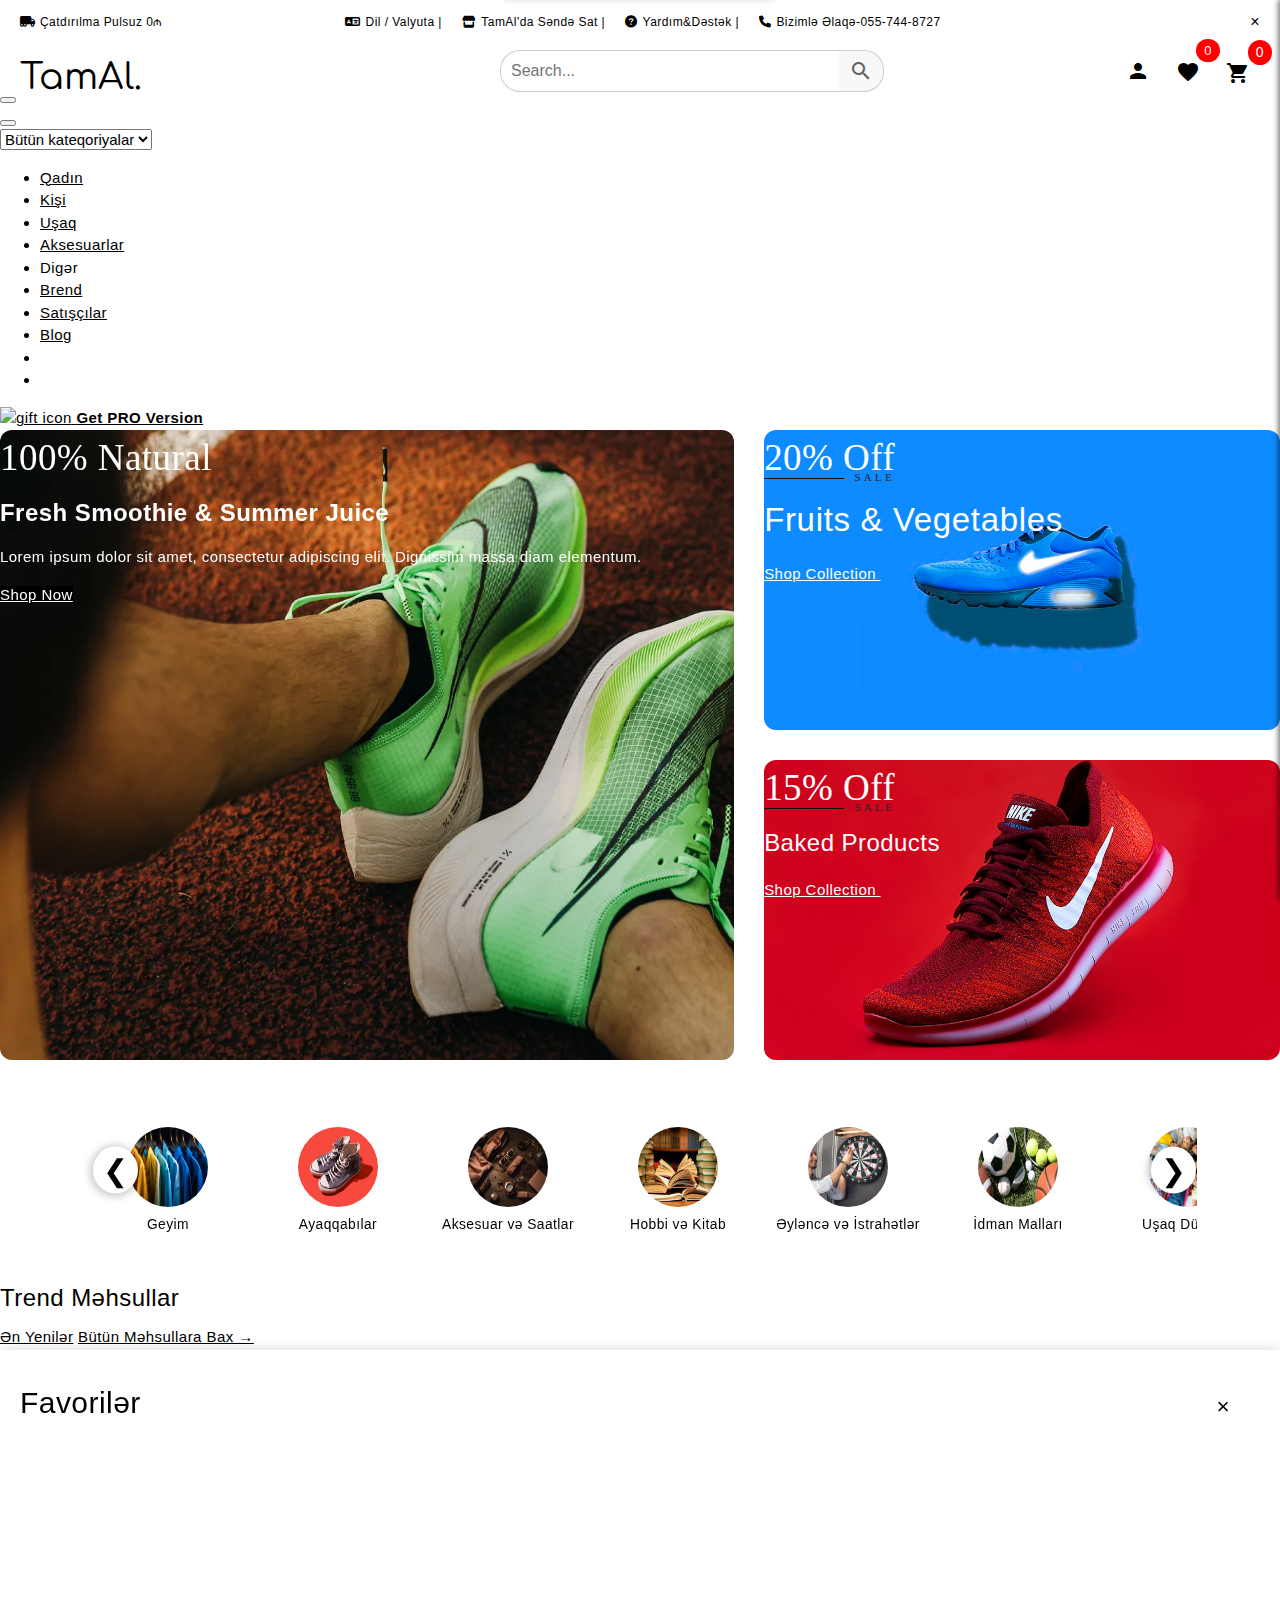
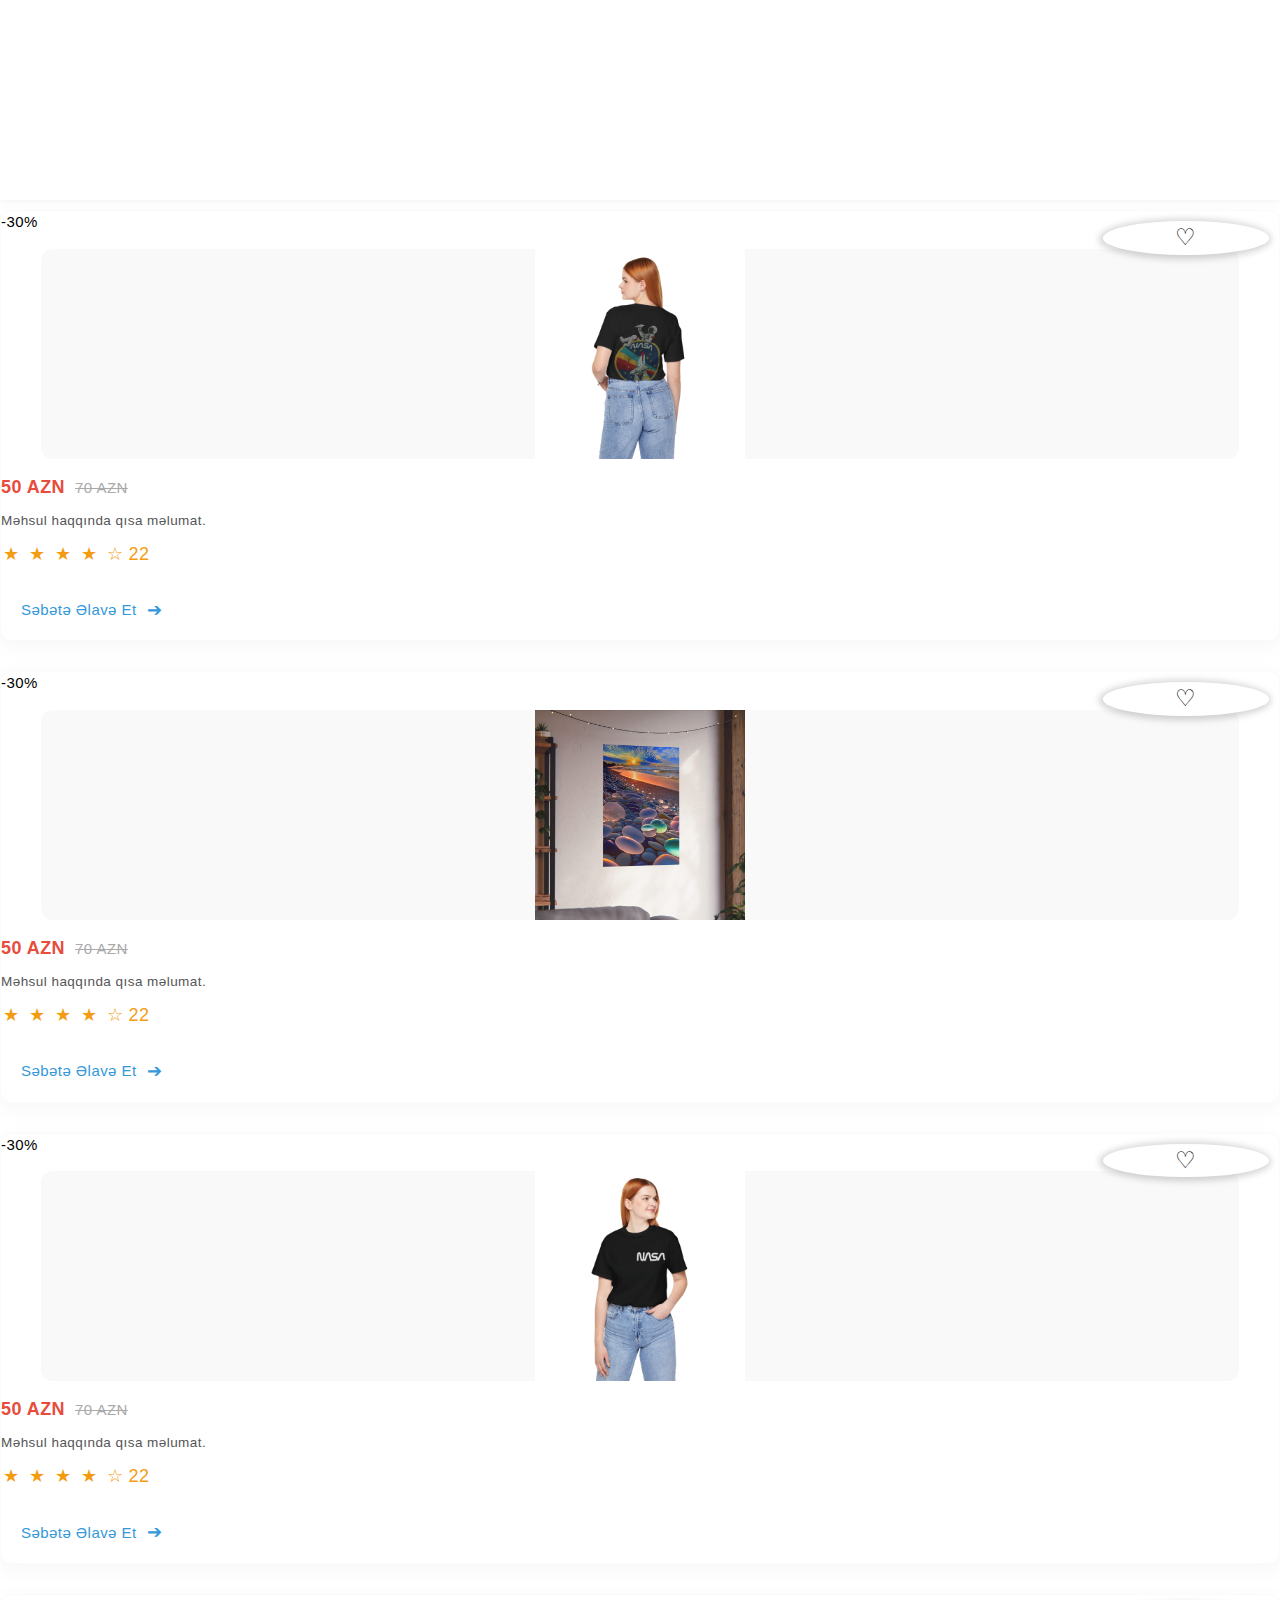
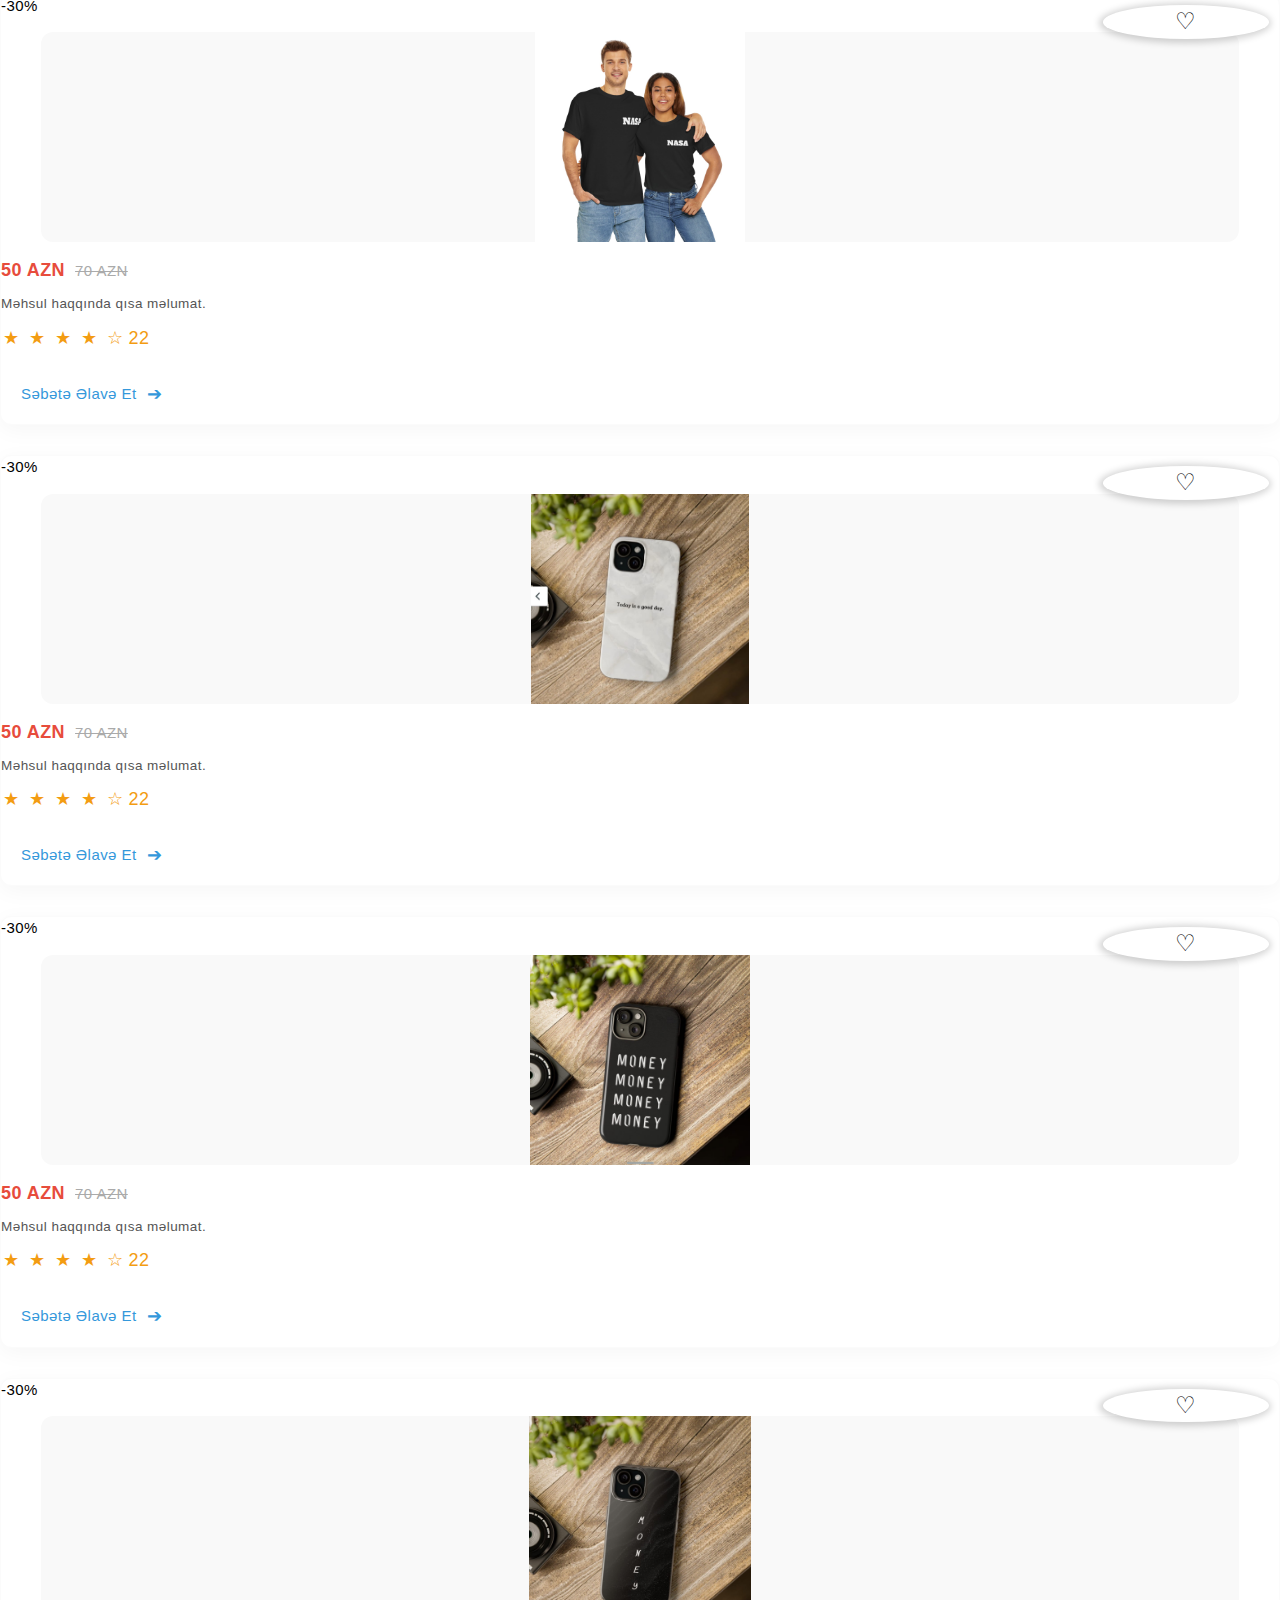
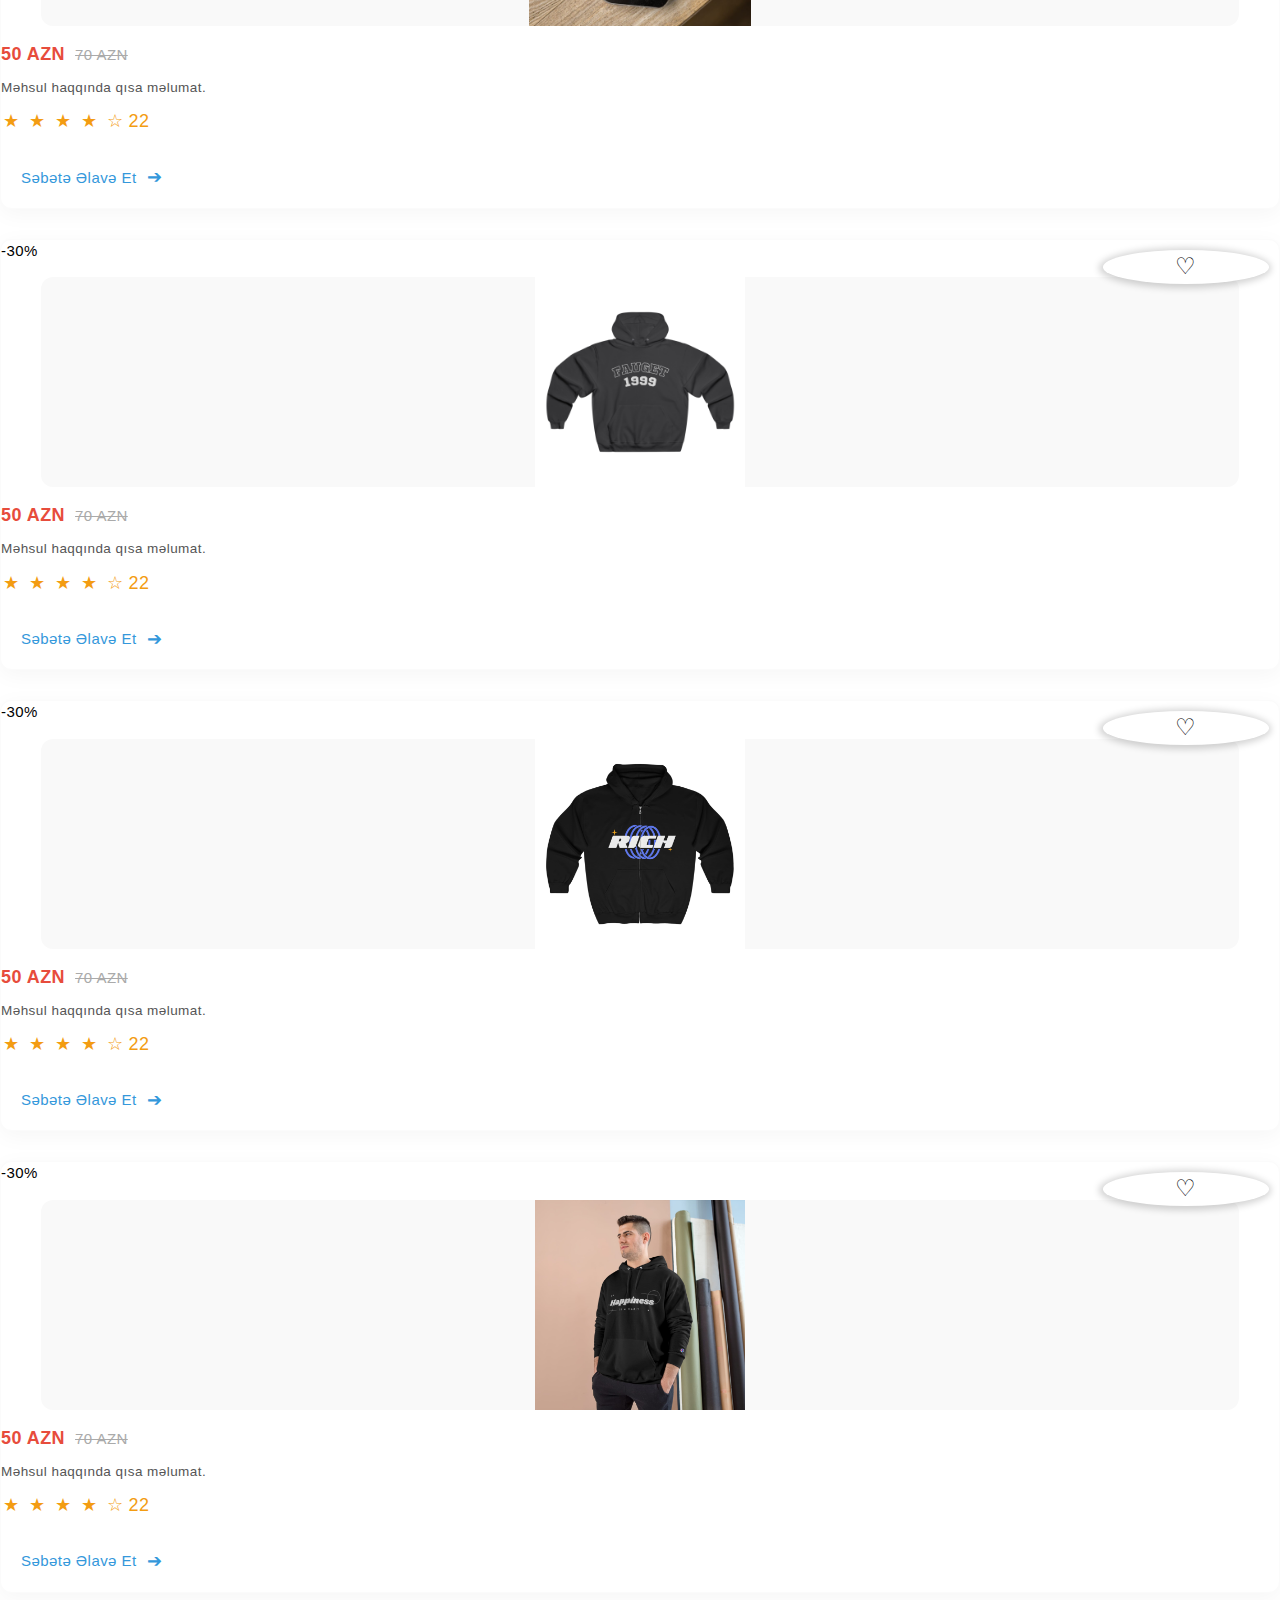
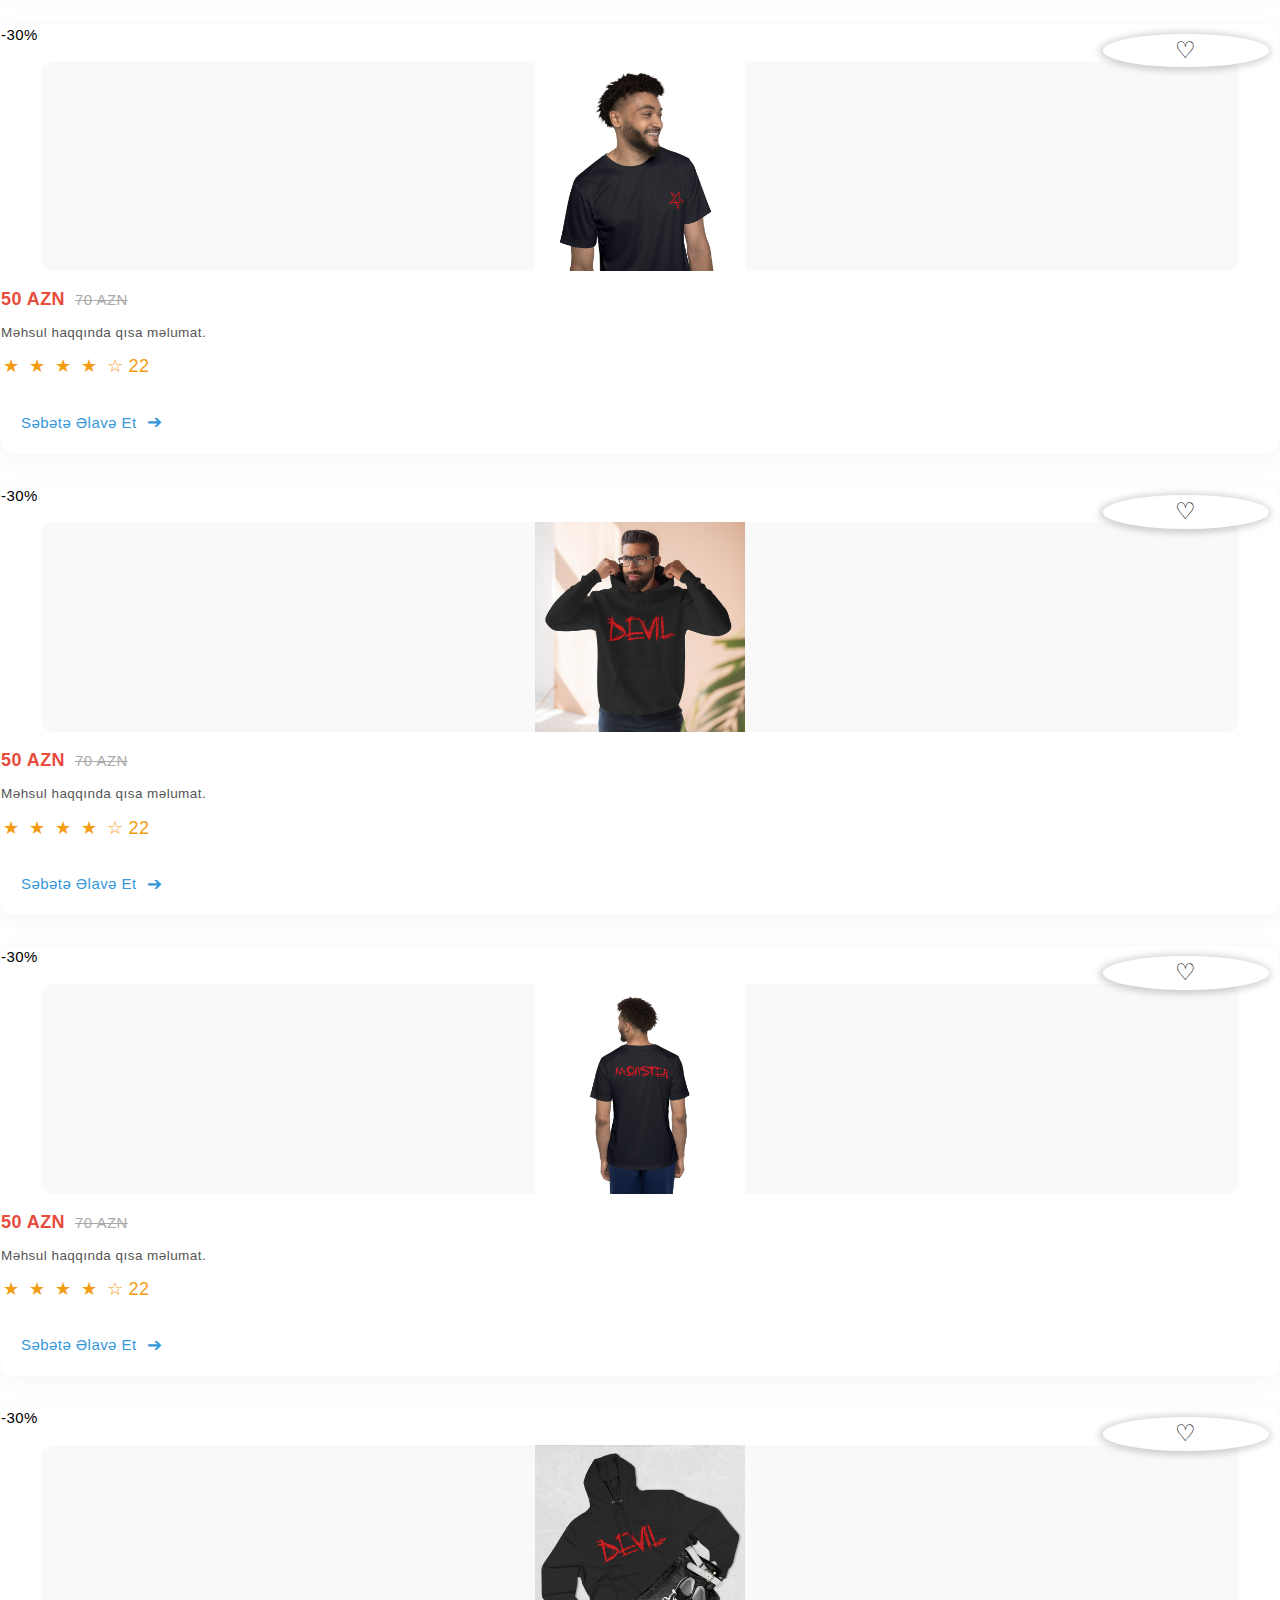
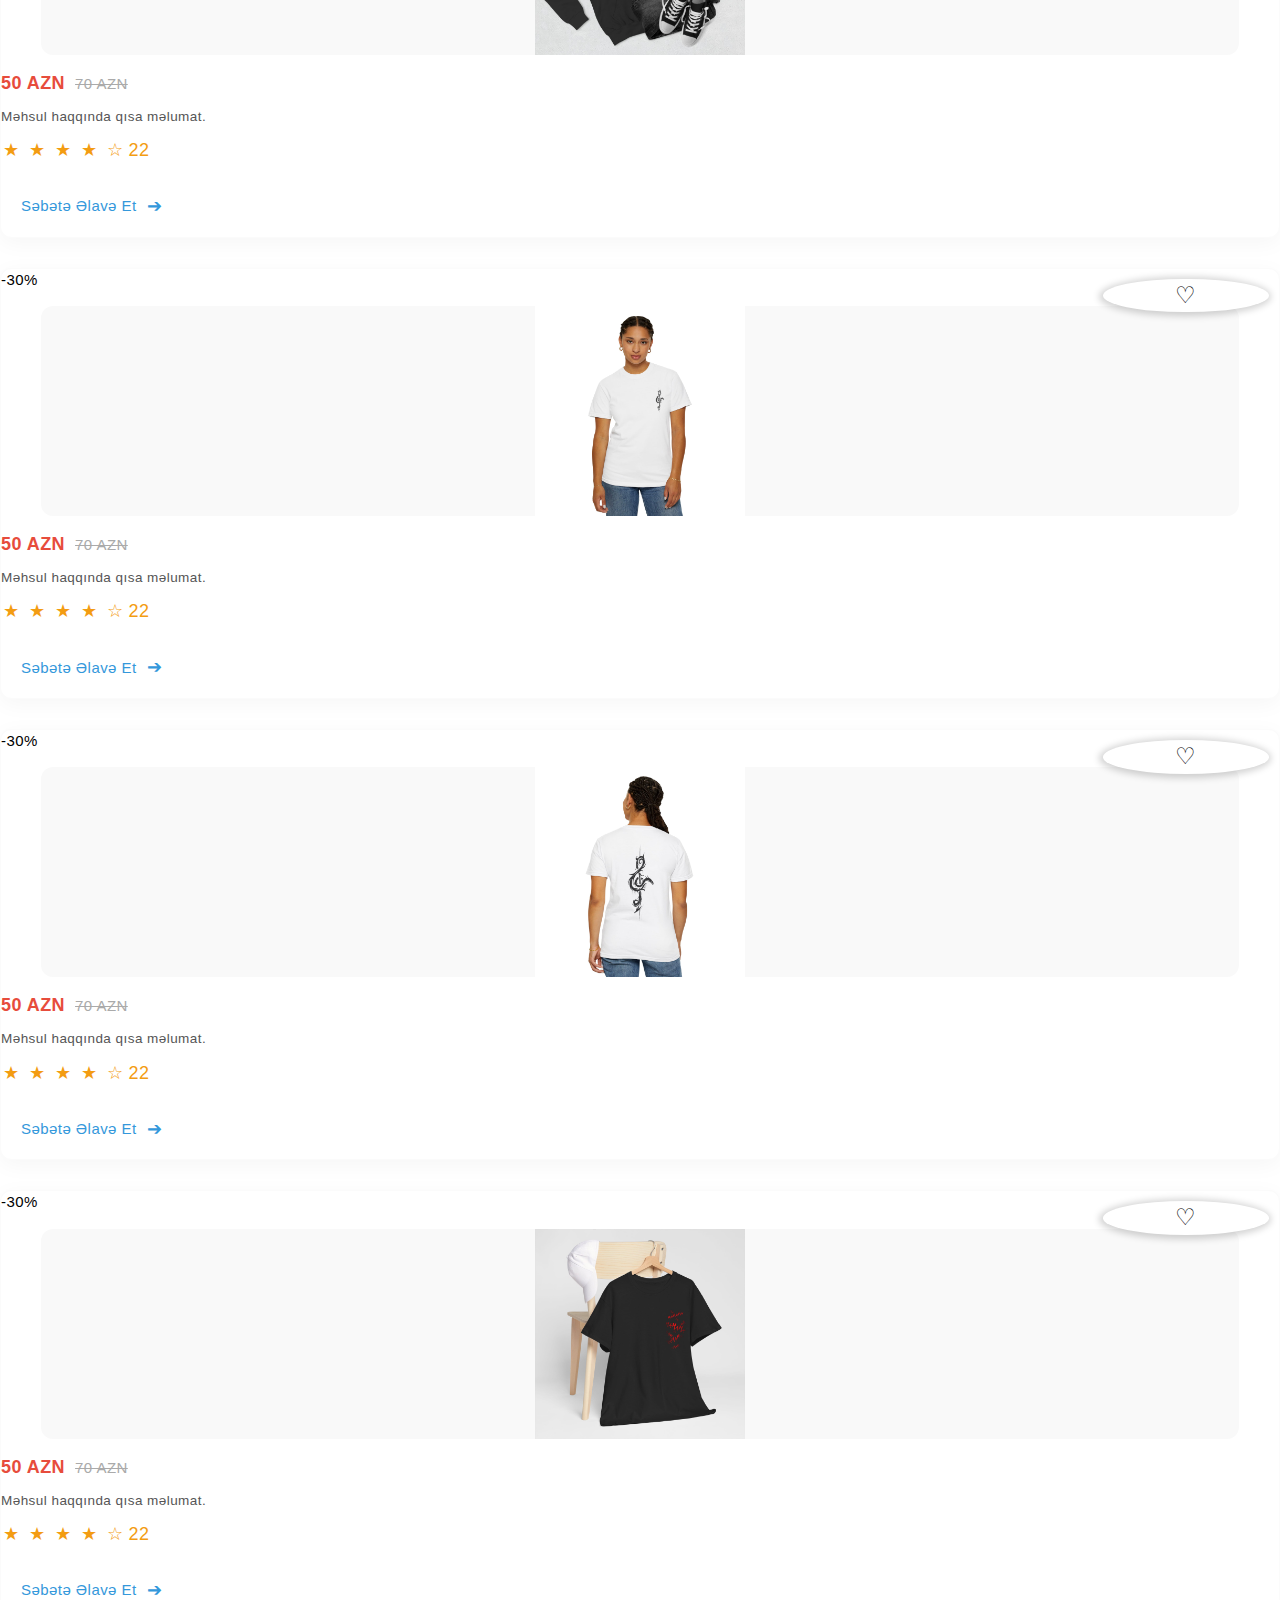
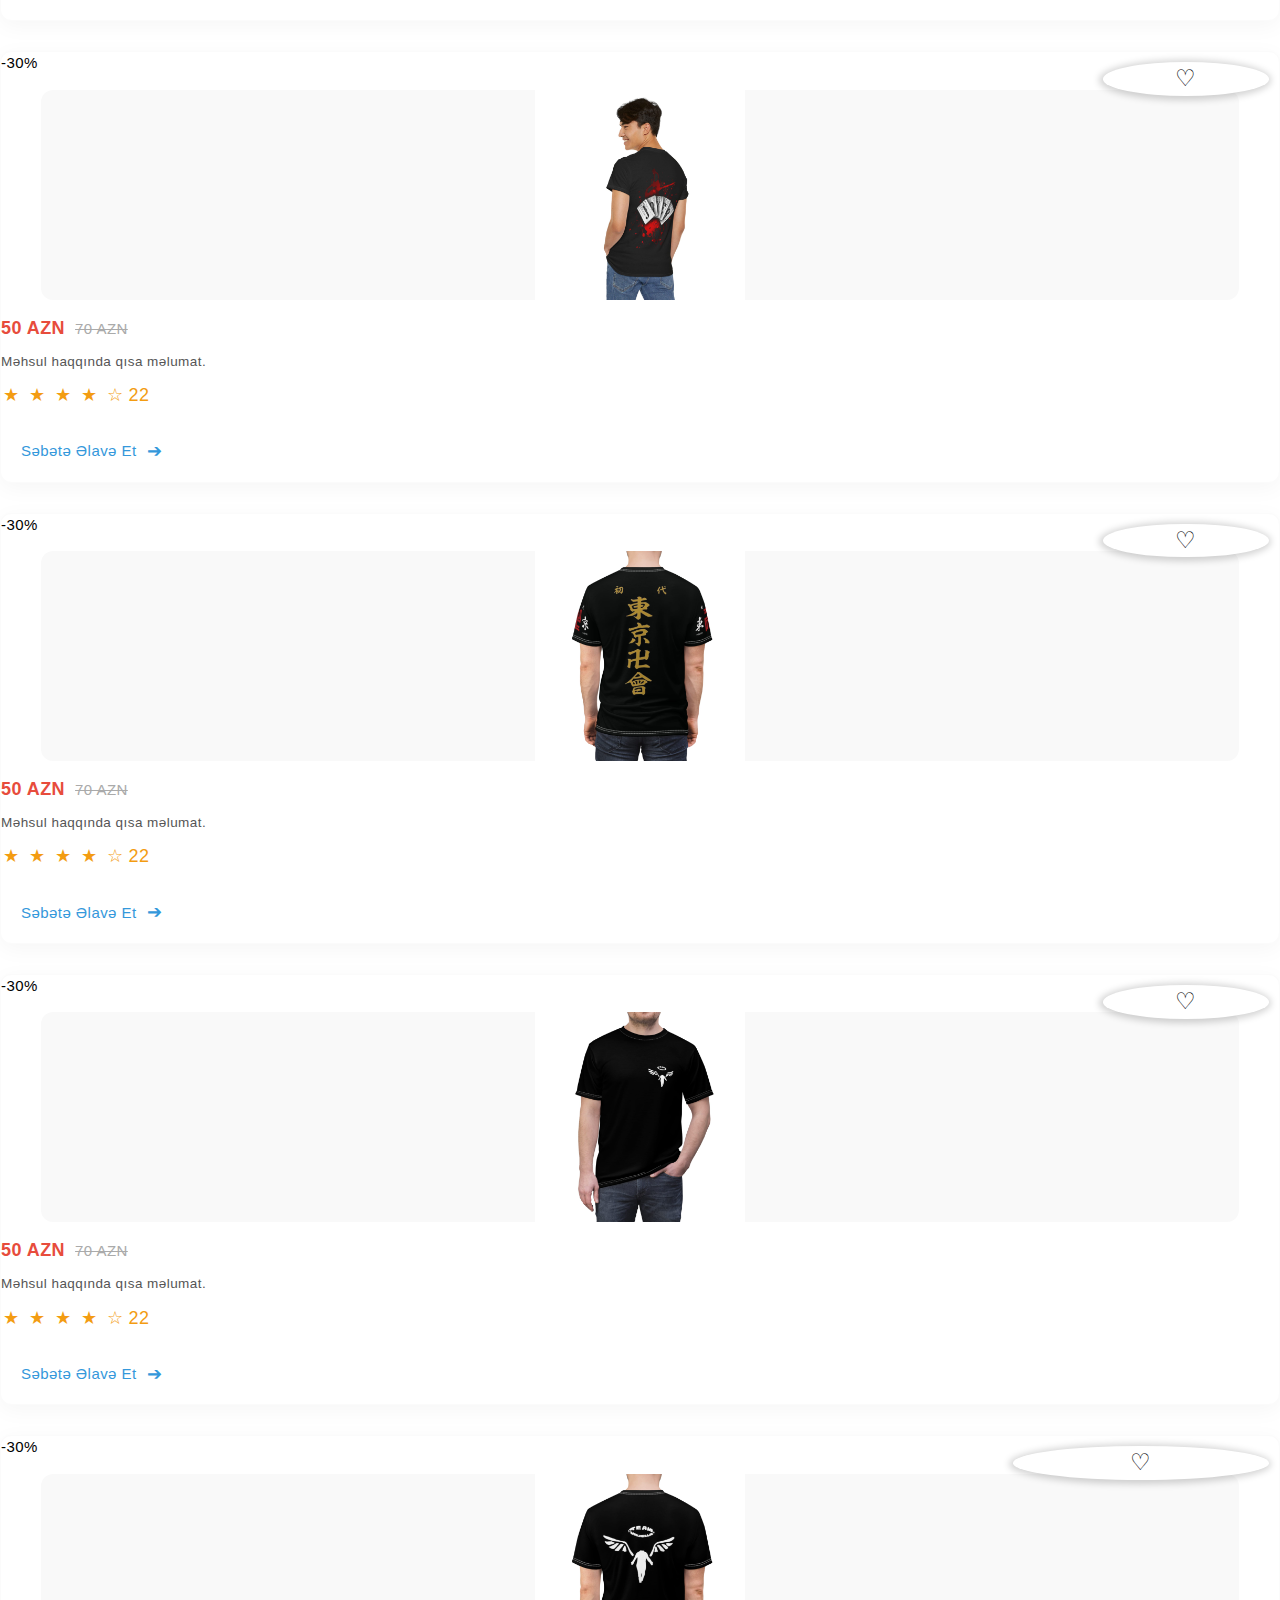
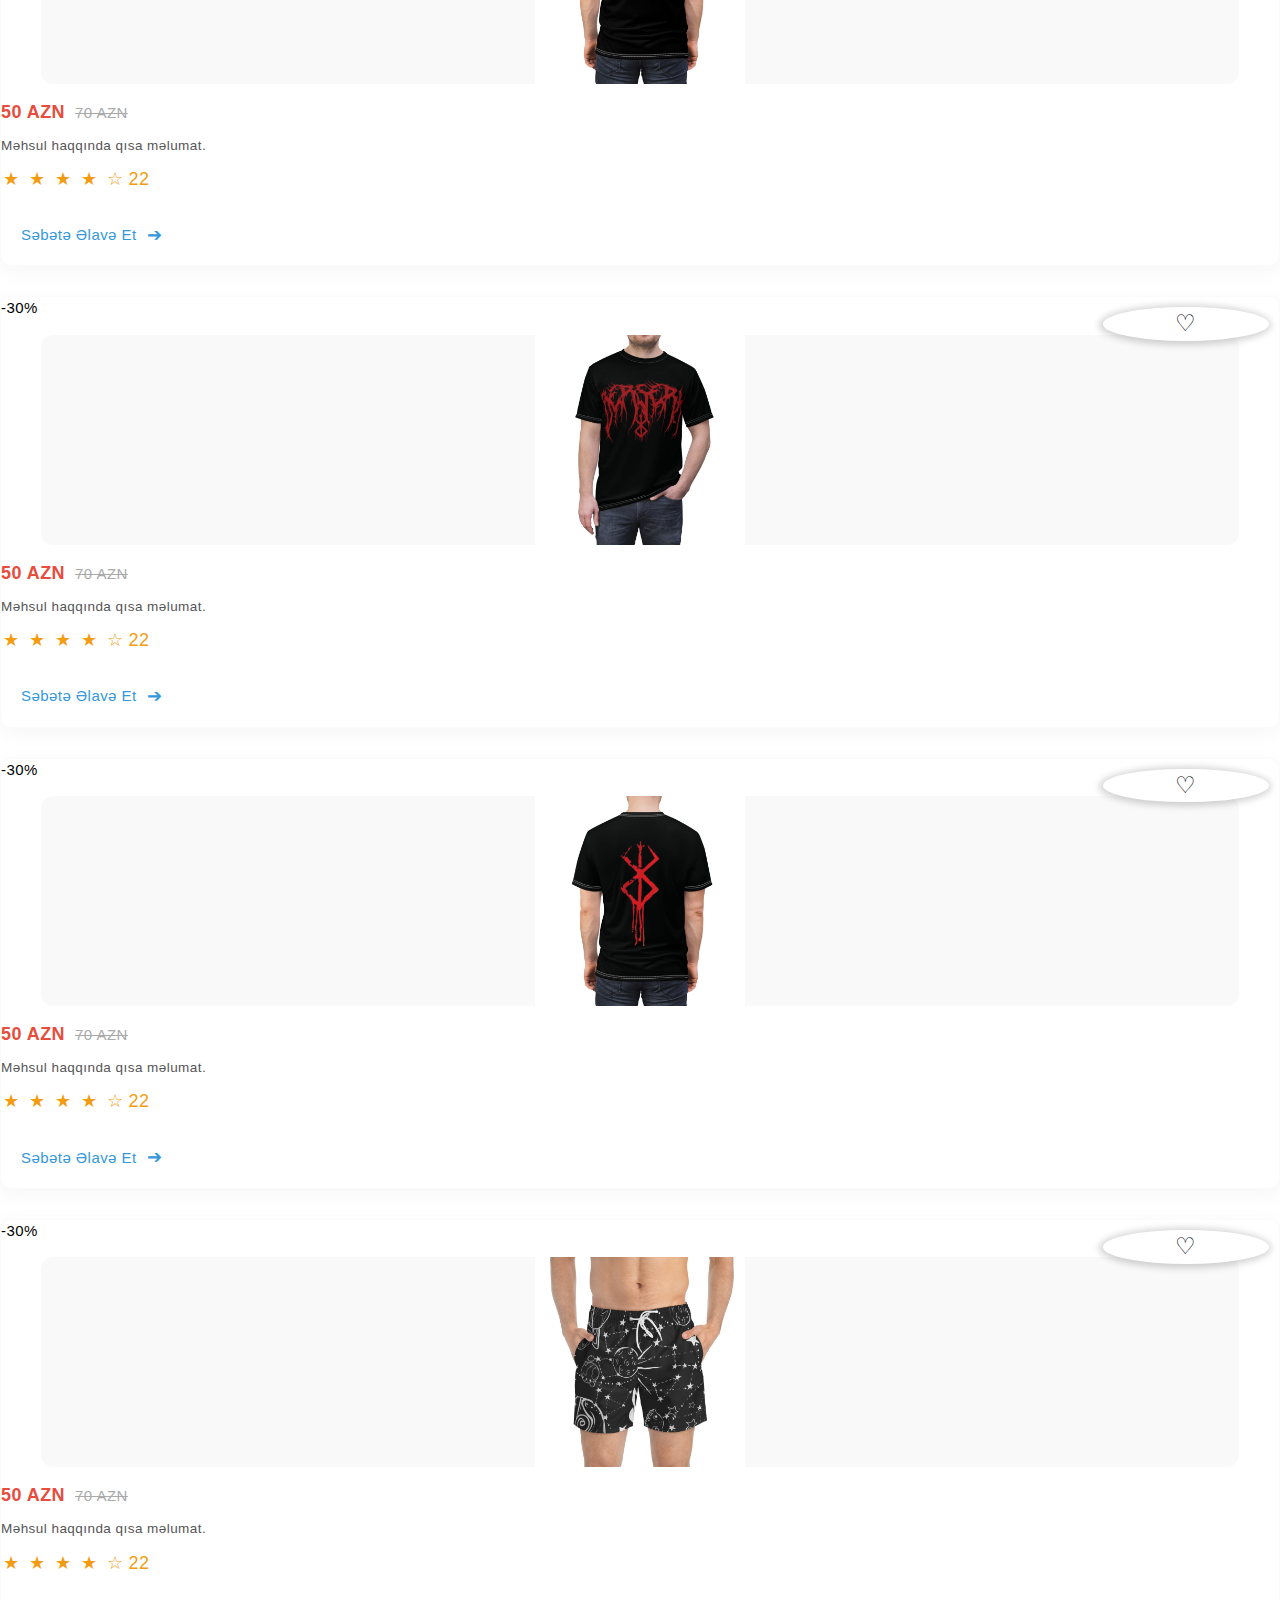
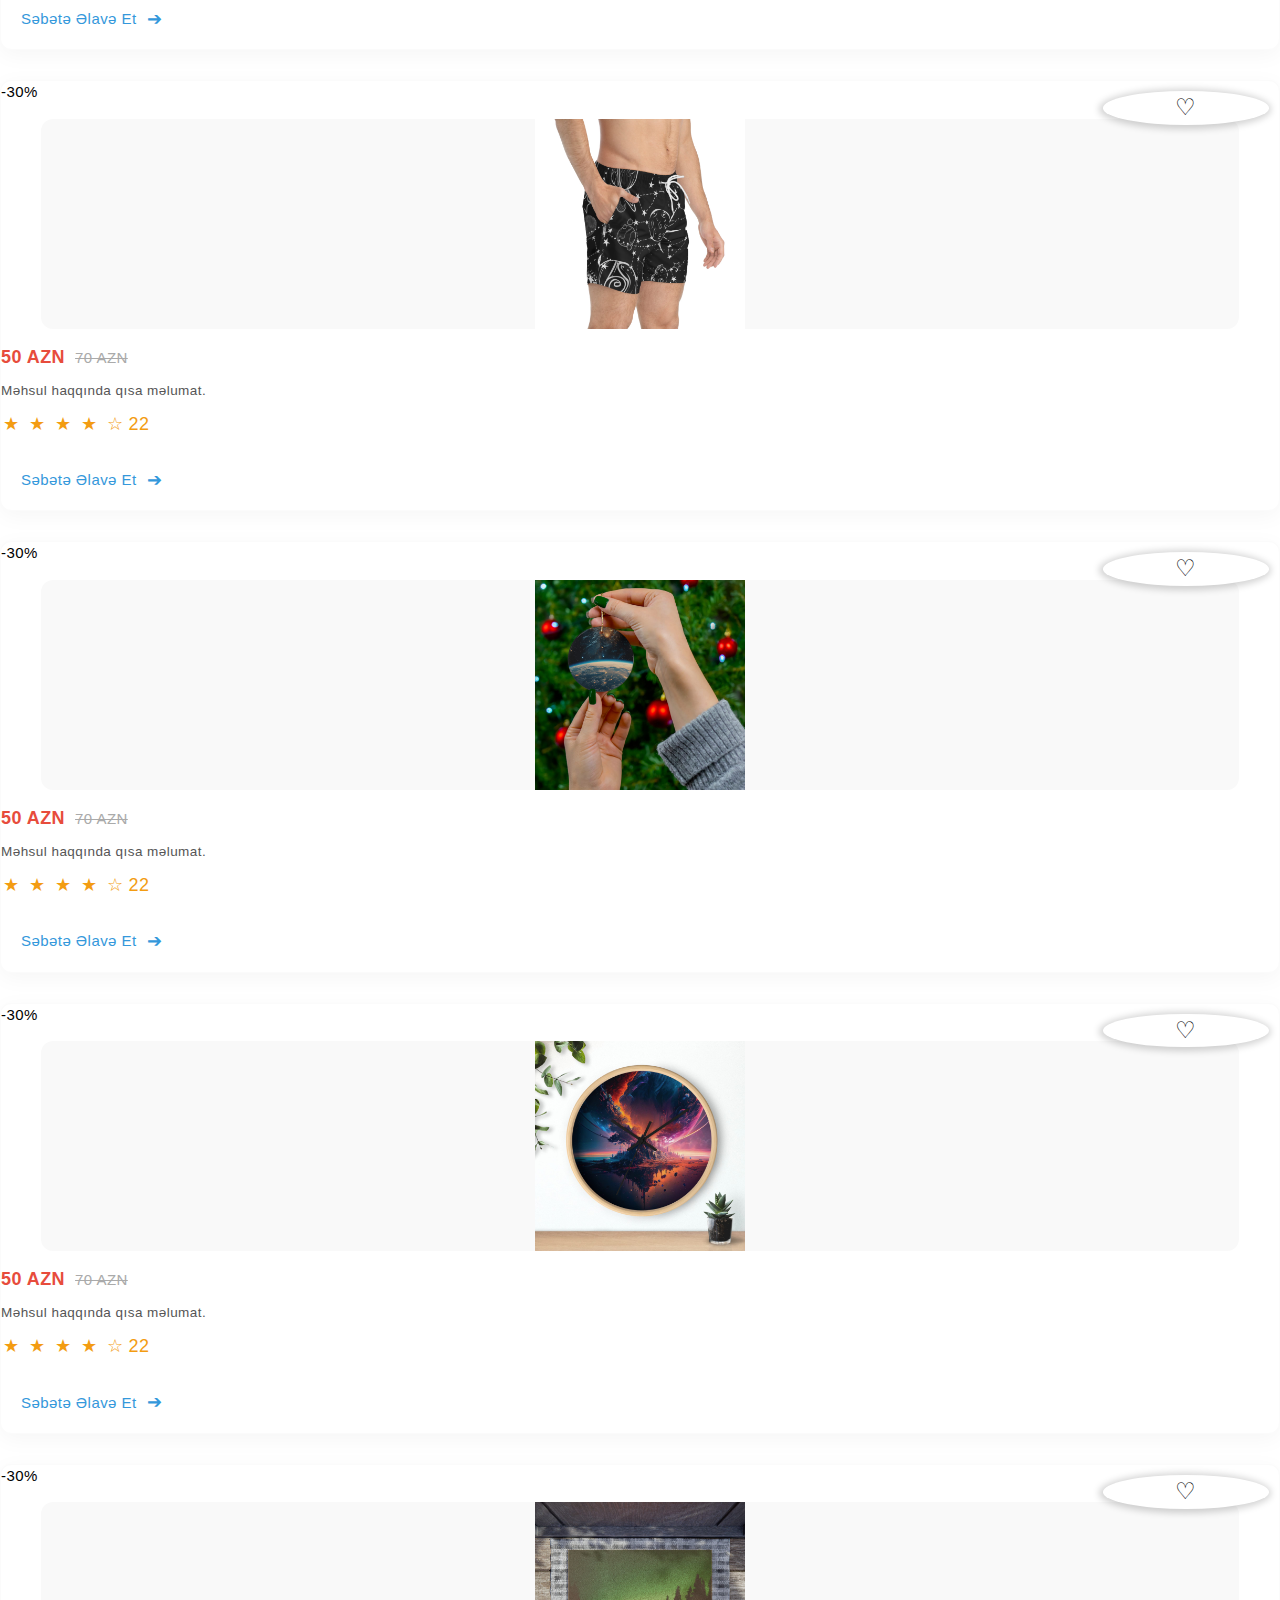
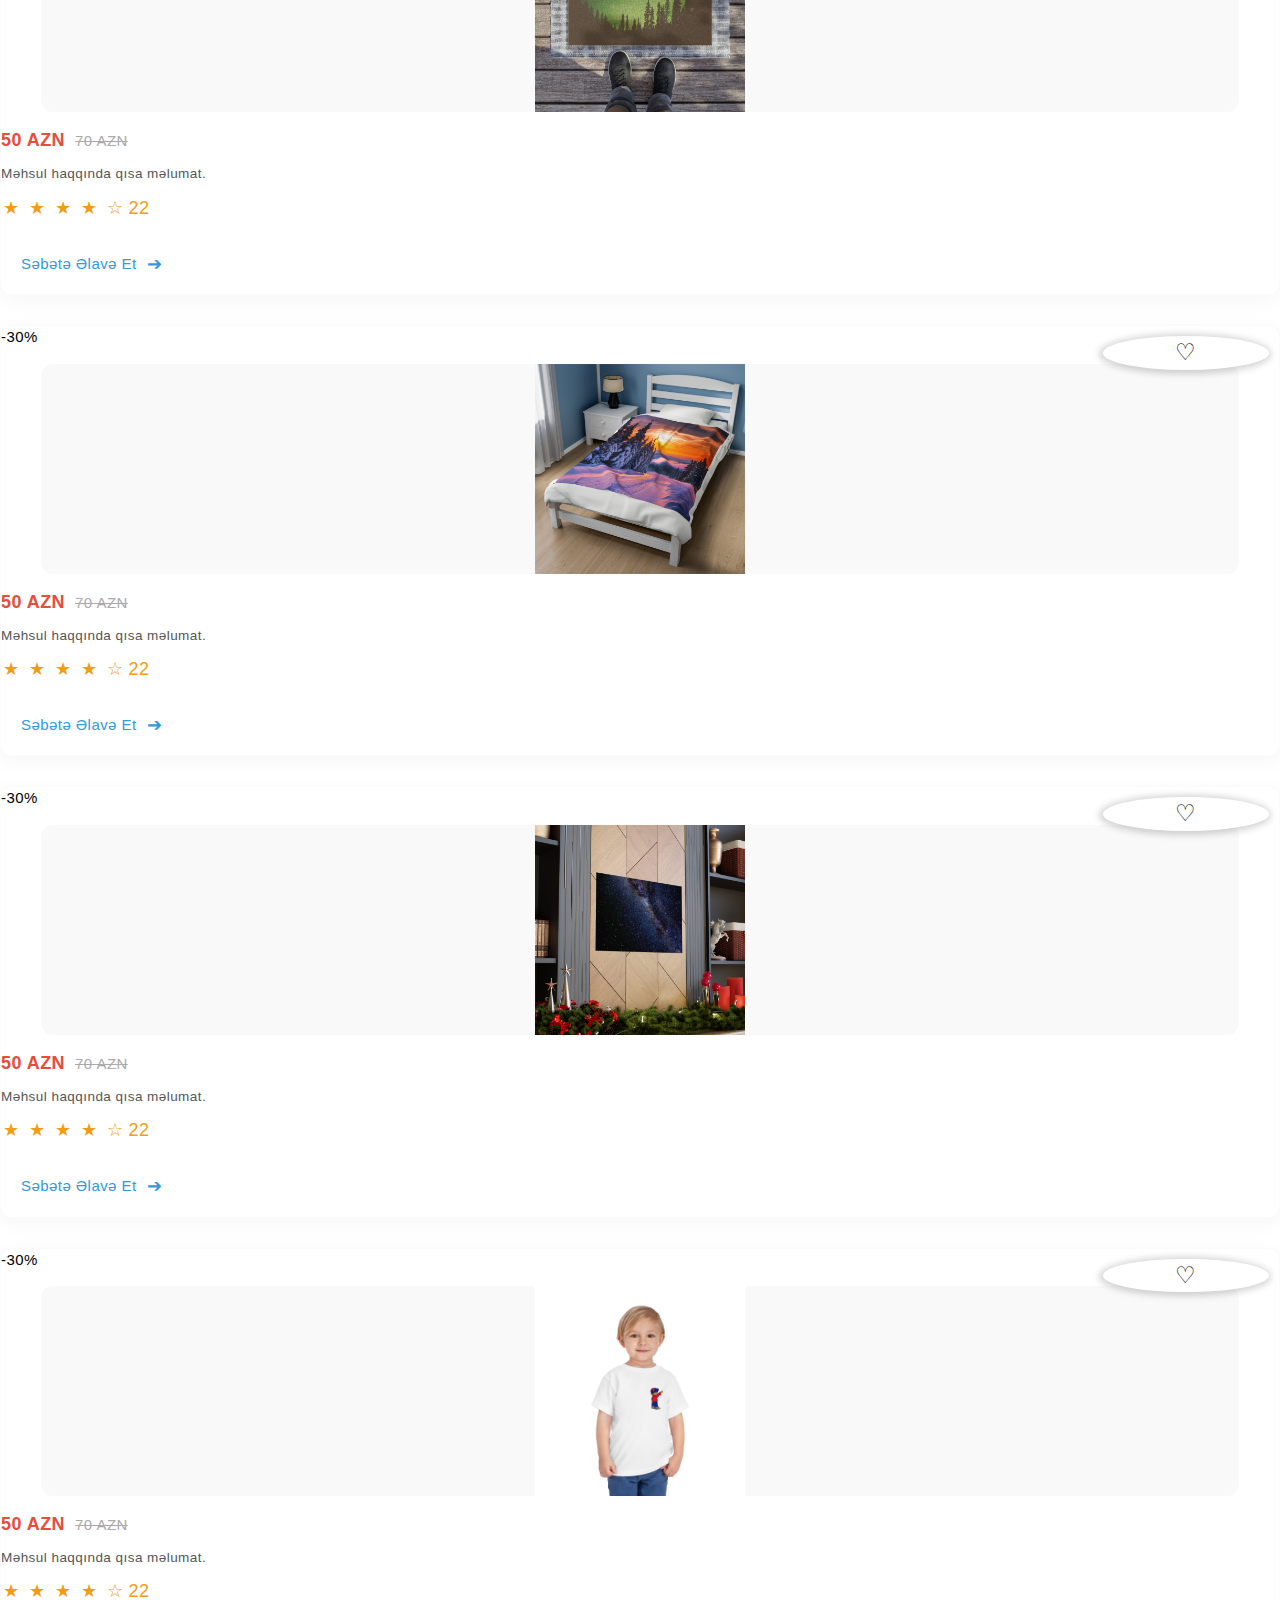
==== commit 8d14a0b3: "The end 3" ====
--- a/index.html
+++ b/index.html
@@ -2022,6 +2022,7 @@
                     <div class="product-info">
                         <h2 class="product-name sa">Məhsulun Adı 1</h2>
                         <p class="product-description">Məhsul haqqında qısa məlumat.</p>
+                        <span class="animated-delivery animated as">Çatdırılma Pulsuz 0₼</span>
                         <div class="product-rating">
                             <span class="star">★</span>
                             <span class="star">★</span>
@@ -2047,6 +2048,7 @@
                     <div class="product-info">
                         <h2 class="product-name sa">Məhsulun Adı 2</h2>
                         <p class="product-description">Məhsul haqqında qısa məlumat.</p>
+                        <span class="animated-delivery animated as">Çatdırılma Pulsuz 0₼</span>
                         <div class="product-rating">
                             <span class="star">★</span>
                             <span class="star">★</span>
@@ -2072,6 +2074,7 @@
                     <div class="product-info">
                         <h2 class="product-name sa">Məhsulun Adı 3</h2>
                         <p class="product-description">Məhsul haqqında qısa məlumat.</p>
+                        <span class="animated-delivery animated as">Çatdırılma Pulsuz 0₼</span>
                         <div class="product-rating">
                             <span class="star">★</span>
                             <span class="star">★</span>
@@ -2097,6 +2100,7 @@
                     <div class="product-info">
                         <h2 class="product-name sa">Məhsulun Adı 4</h2>
                         <p class="product-description">Məhsul haqqında qısa məlumat.</p>
+                        <span class="animated-delivery animated as">Çatdırılma Pulsuz 0₼</span>
                         <div class="product-rating">
                             <span class="star">★</span>
                             <span class="star">★</span>
@@ -2122,6 +2126,7 @@
                     <div class="product-info">
                         <h2 class="product-name sa">Məhsulun Adı 5</h2>
                         <p class="product-description">Məhsul haqqında qısa məlumat.</p>
+                        <span class="animated-delivery animated as">Çatdırılma Pulsuz 0₼</span>
                         <div class="product-rating">
                             <span class="star">★</span>
                             <span class="star">★</span>
@@ -2148,6 +2153,7 @@
                     <div class="product-info">
                         <h2 class="product-name sa">Məhsulun Adı 6</h2>
                         <p class="product-description">Məhsul haqqında qısa məlumat.</p>
+                        <span class="animated-delivery animated as">Çatdırılma Pulsuz 0₼</span>
                         <div class="product-rating">
                             <span class="star">★</span>
                             <span class="star">★</span>
@@ -2173,6 +2179,7 @@
                         <div class="product-info">
                             <h2 class="product-name sa">Məhsulun Adı 6</h2>
                             <p class="product-description">Məhsul haqqında qısa məlumat.</p>
+                            <span class="animated-delivery animated as">Çatdırılma Pulsuz 0₼</span>
                             <div class="product-rating">
                                 <span class="star">★</span>
                                 <span class="star">★</span>
@@ -2198,6 +2205,7 @@
                   <div class="product-info">
                       <h2 class="product-name sa">Məhsulun Adı 6</h2>
                       <p class="product-description">Məhsul haqqında qısa məlumat.</p>
+                      <span class="animated-delivery animated as">Çatdırılma Pulsuz 0₼</span>
                       <div class="product-rating">
                           <span class="star">★</span>
                           <span class="star">★</span>
@@ -2223,6 +2231,7 @@
                       <div class="product-info">
                           <h2 class="product-name sa">Məhsulun Adı 6</h2>
                           <p class="product-description">Məhsul haqqında qısa məlumat.</p>
+                          <span class="animated-delivery animated as">Çatdırılma Pulsuz 0₼</span>
                           <div class="product-rating">
                               <span class="star">★</span>
                               <span class="star">★</span>
@@ -2248,6 +2257,7 @@
                   <div class="product-info">
                       <h2 class="product-name sa">Məhsulun Adı 6</h2>
                       <p class="product-description">Məhsul haqqında qısa məlumat.</p>
+                      <span class="animated-delivery animated as">Çatdırılma Pulsuz 0₼</span>
                       <div class="product-rating">
                           <span class="star">★</span>
                           <span class="star">★</span>
@@ -2273,6 +2283,7 @@
                       <div class="product-info">
                           <h2 class="product-name sa">Məhsulun Adı 6</h2>
                           <p class="product-description">Məhsul haqqında qısa məlumat.</p>
+                          <span class="animated-delivery animated as">Çatdırılma Pulsuz 0₼</span>
                           <div class="product-rating">
                               <span class="star">★</span>
                               <span class="star">★</span>
@@ -2298,6 +2309,7 @@
                   <div class="product-info">
                       <h2 class="product-name sa">Məhsulun Adı 6</h2>
                       <p class="product-description">Məhsul haqqında qısa məlumat.</p>
+                      <span class="animated-delivery animated as">Çatdırılma Pulsuz 0₼</span>
                       <div class="product-rating">
                           <span class="star">★</span>
                           <span class="star">★</span>
@@ -2323,6 +2335,7 @@
                       <div class="product-info">
                           <h2 class="product-name sa">Məhsulun Adı 6</h2>
                           <p class="product-description">Məhsul haqqında qısa məlumat.</p>
+                          <span class="animated-delivery animated as">Çatdırılma Pulsuz 0₼</span>
                           <div class="product-rating">
                               <span class="star">★</span>
                               <span class="star">★</span>
@@ -2348,6 +2361,7 @@
                   <div class="product-info">
                       <h2 class="product-name sa">Məhsulun Adı 6</h2>
                       <p class="product-description">Məhsul haqqında qısa məlumat.</p>
+                      <span class="animated-delivery animated as">Çatdırılma Pulsuz 0₼</span>
                       <div class="product-rating">
                           <span class="star">★</span>
                           <span class="star">★</span>
@@ -2373,6 +2387,7 @@
                       <div class="product-info">
                           <h2 class="product-name sa">Məhsulun Adı 6</h2>
                           <p class="product-description">Məhsul haqqında qısa məlumat.</p>
+                          <span class="animated-delivery animated as">Çatdırılma Pulsuz 0₼</span>
                           <div class="product-rating">
                               <span class="star">★</span>
                               <span class="star">★</span>
@@ -2398,6 +2413,7 @@
                   <div class="product-info">
                       <h2 class="product-name sa">Məhsulun Adı 6</h2>
                       <p class="product-description">Məhsul haqqında qısa məlumat.</p>
+                      <span class="animated-delivery animated as">Çatdırılma Pulsuz 0₼</span>
                       <div class="product-rating">
                           <span class="star">★</span>
                           <span class="star">★</span>
@@ -2423,6 +2439,7 @@
                       <div class="product-info">
                           <h2 class="product-name sa">Məhsulun Adı 6</h2>
                           <p class="product-description">Məhsul haqqında qısa məlumat.</p>
+                          <span class="animated-delivery animated as">Çatdırılma Pulsuz 0₼</span>
                           <div class="product-rating">
                               <span class="star">★</span>
                               <span class="star">★</span>
@@ -2448,6 +2465,7 @@
                   <div class="product-info">
                       <h2 class="product-name sa">Məhsulun Adı 6</h2>
                       <p class="product-description">Məhsul haqqında qısa məlumat.</p>
+                      <span class="animated-delivery animated as">Çatdırılma Pulsuz 0₼</span>
                       <div class="product-rating">
                           <span class="star">★</span>
                           <span class="star">★</span>
@@ -2473,6 +2491,7 @@
                       <div class="product-info">
                           <h2 class="product-name sa">Məhsulun Adı 6</h2>
                           <p class="product-description">Məhsul haqqında qısa məlumat.</p>
+                          <span class="animated-delivery animated as">Çatdırılma Pulsuz 0₼</span>
                           <div class="product-rating">
                               <span class="star">★</span>
                               <span class="star">★</span>
@@ -2498,6 +2517,7 @@
                   <div class="product-info">
                       <h2 class="product-name sa">Məhsulun Adı 6</h2>
                       <p class="product-description">Məhsul haqqında qısa məlumat.</p>
+                      <span class="animated-delivery animated as">Çatdırılma Pulsuz 0₼</span>
                       <div class="product-rating">
                           <span class="star">★</span>
                           <span class="star">★</span>
@@ -2523,6 +2543,7 @@
                       <div class="product-info">
                           <h2 class="product-name sa">Məhsulun Adı 6</h2>
                           <p class="product-description">Məhsul haqqında qısa məlumat.</p>
+                          <span class="animated-delivery animated as">Çatdırılma Pulsuz 0₼</span>
                           <div class="product-rating">
                               <span class="star">★</span>
                               <span class="star">★</span>
@@ -2548,6 +2569,7 @@
                   <div class="product-info">
                       <h2 class="product-name sa">Məhsulun Adı 6</h2>
                       <p class="product-description">Məhsul haqqında qısa məlumat.</p>
+                      <span class="animated-delivery animated as">Çatdırılma Pulsuz 0₼</span>
                       <div class="product-rating">
                           <span class="star">★</span>
                           <span class="star">★</span>
@@ -2573,6 +2595,7 @@
                       <div class="product-info">
                           <h2 class="product-name sa">Məhsulun Adı 6</h2>
                           <p class="product-description">Məhsul haqqında qısa məlumat.</p>
+                          <span class="animated-delivery animated as">Çatdırılma Pulsuz 0₼</span>
                           <div class="product-rating">
                               <span class="star">★</span>
                               <span class="star">★</span>
@@ -2598,6 +2621,7 @@
                   <div class="product-info">
                       <h2 class="product-name sa">Məhsulun Adı 6</h2>
                       <p class="product-description">Məhsul haqqında qısa məlumat.</p>
+                      <span class="animated-delivery animated as">Çatdırılma Pulsuz 0₼</span>
                       <div class="product-rating">
                           <span class="star">★</span>
                           <span class="star">★</span>
@@ -2623,6 +2647,7 @@
                       <div class="product-info">
                           <h2 class="product-name sa">Məhsulun Adı 6</h2>
                           <p class="product-description">Məhsul haqqında qısa məlumat.</p>
+                          <span class="animated-delivery animated as enYeniAnimated">Çatdırılma Pulsuz 0₼</span>
                           <div class="product-rating">
                               <span class="star">★</span>
                               <span class="star">★</span>
--- a/new.css
+++ b/new.css
@@ -143,7 +143,7 @@
   right: 50px;
   bottom: 38px;
   position: absolute;
-  top: 9px;
+  top: 15px;
 }
 
 .favorites .count {
@@ -240,8 +240,9 @@
   top: -50px;
   left: 50%;
   transform: translateX(-50%);
-  background-color: #4caf50;
-  color: white;
+  background-color: #ffffff;
+  border: 1px solid rgba(0, 0, 0, 0.33);
+  color: rgb(0, 0, 0);
   padding: 10px 20px;
   border-radius: 5px;
   box-shadow: 0 2px 5px rgba(0,0,0,0.1);
@@ -258,6 +259,7 @@
 .notification .notification-icon {
   margin-right: 10px;
   font-size: 1.2em;
+  color: rgb(2, 215, 2);
 }
 /* Favorilər Page */
 .favorites-pagex {
@@ -908,9 +910,16 @@
       }
       /* Responsive Styles */
   @media (max-width: 768px) {
-    /* .product-grid {
-      gap: -10px;
-    }   */
+    .enYeniAnimated{
+      top: 30px;
+      margin-left: 20px;
+    }
+    .notification{
+      width: 80%;
+    }
+    .favorites .icon{
+      font-size: 1.2em;
+    }
        .cartResponsive{
         position: absolute;
         bottom: 65px;
@@ -922,8 +931,9 @@
     }
     .favoritesResponsive{
       position: absolute;
-      top: -14px;
-      right: -5px;
+      top: -23px;
+      right: -8px;
+      font-size: 2em;
     }
     .sebeticonResponsive{
       margin-right: 40px;
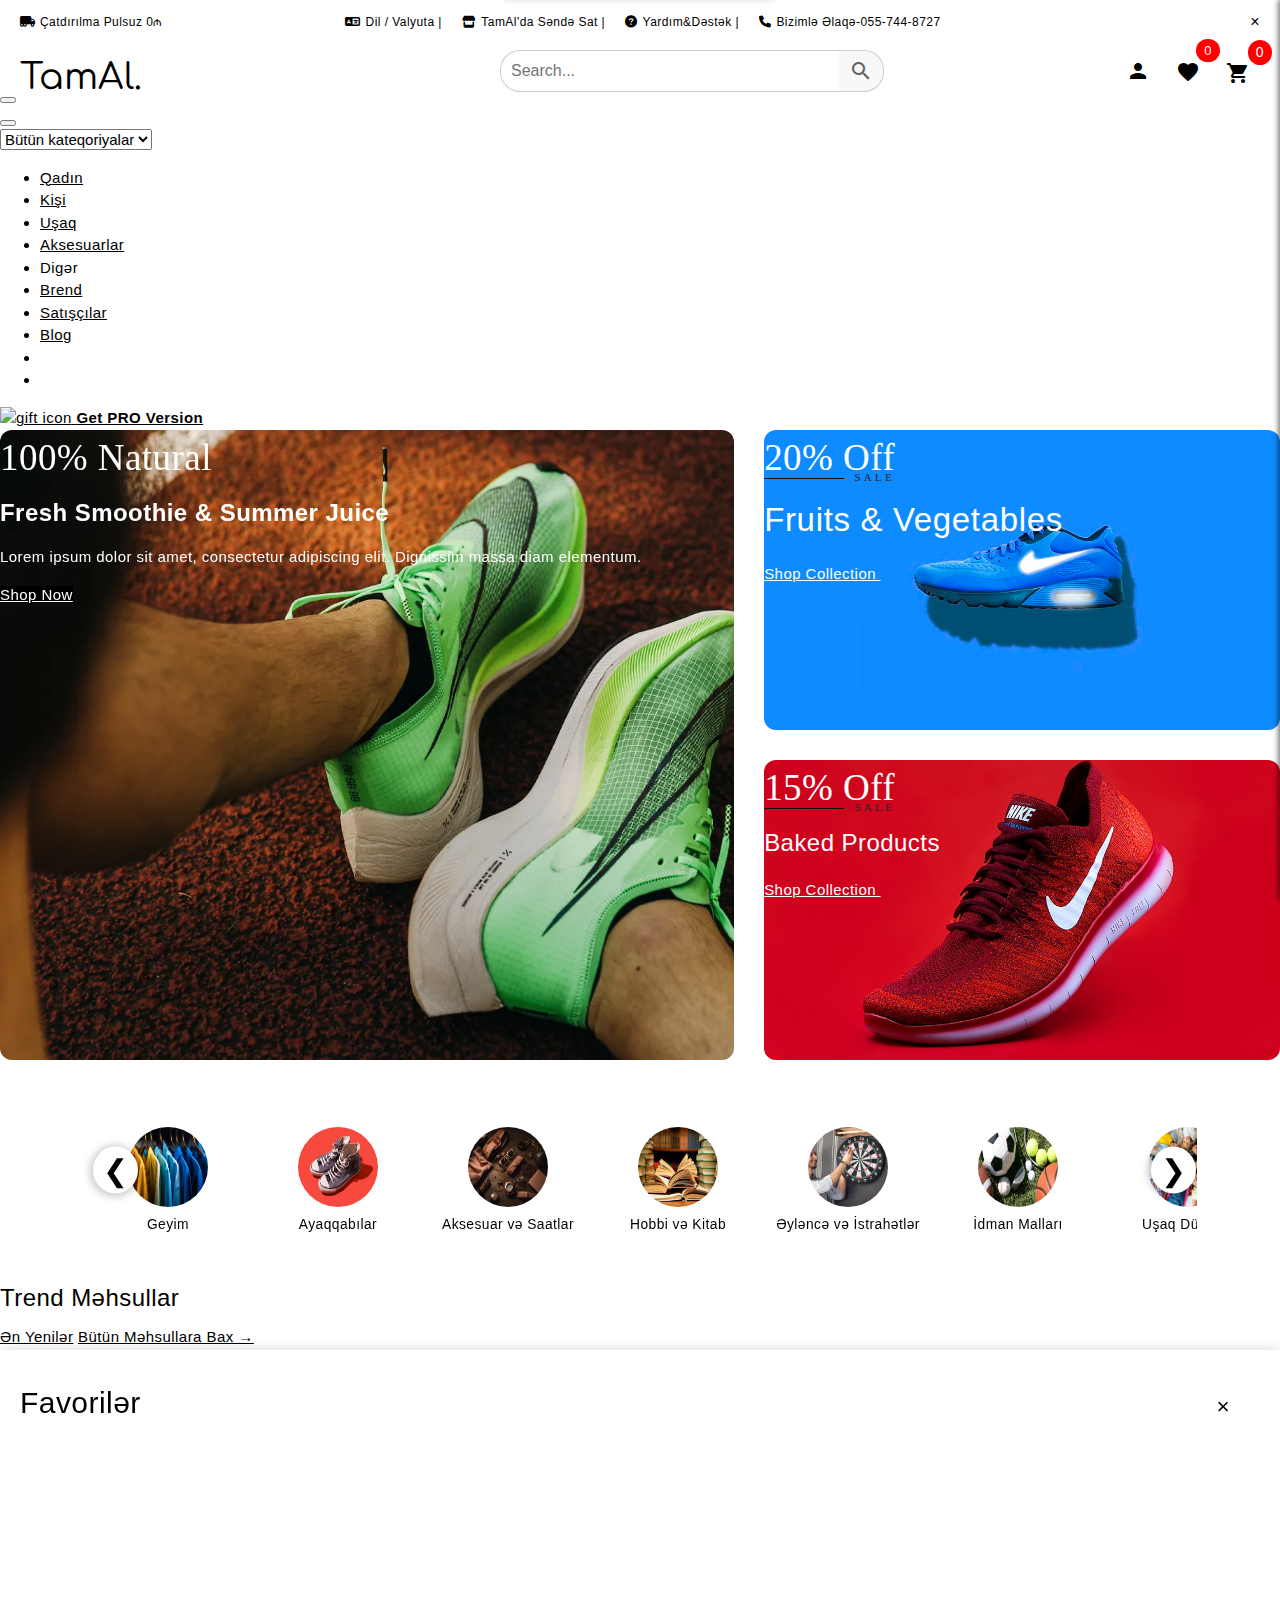
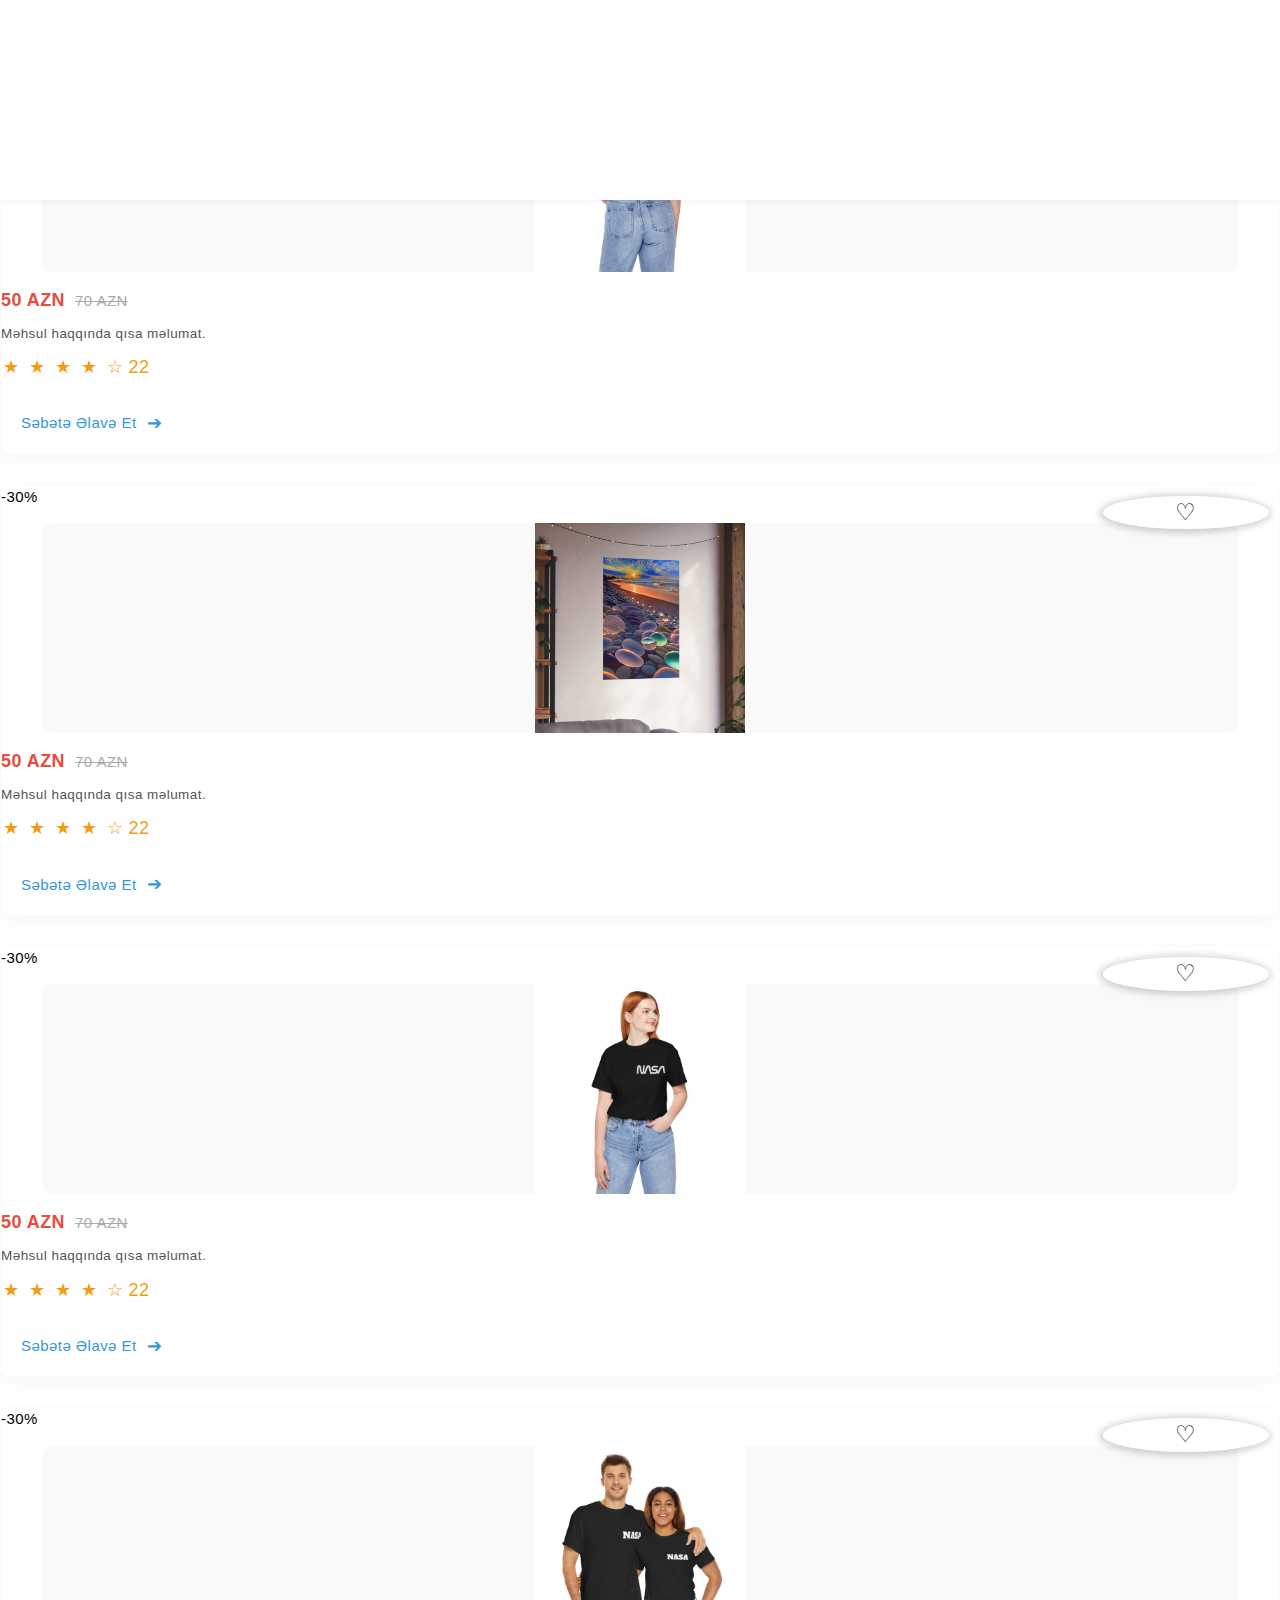
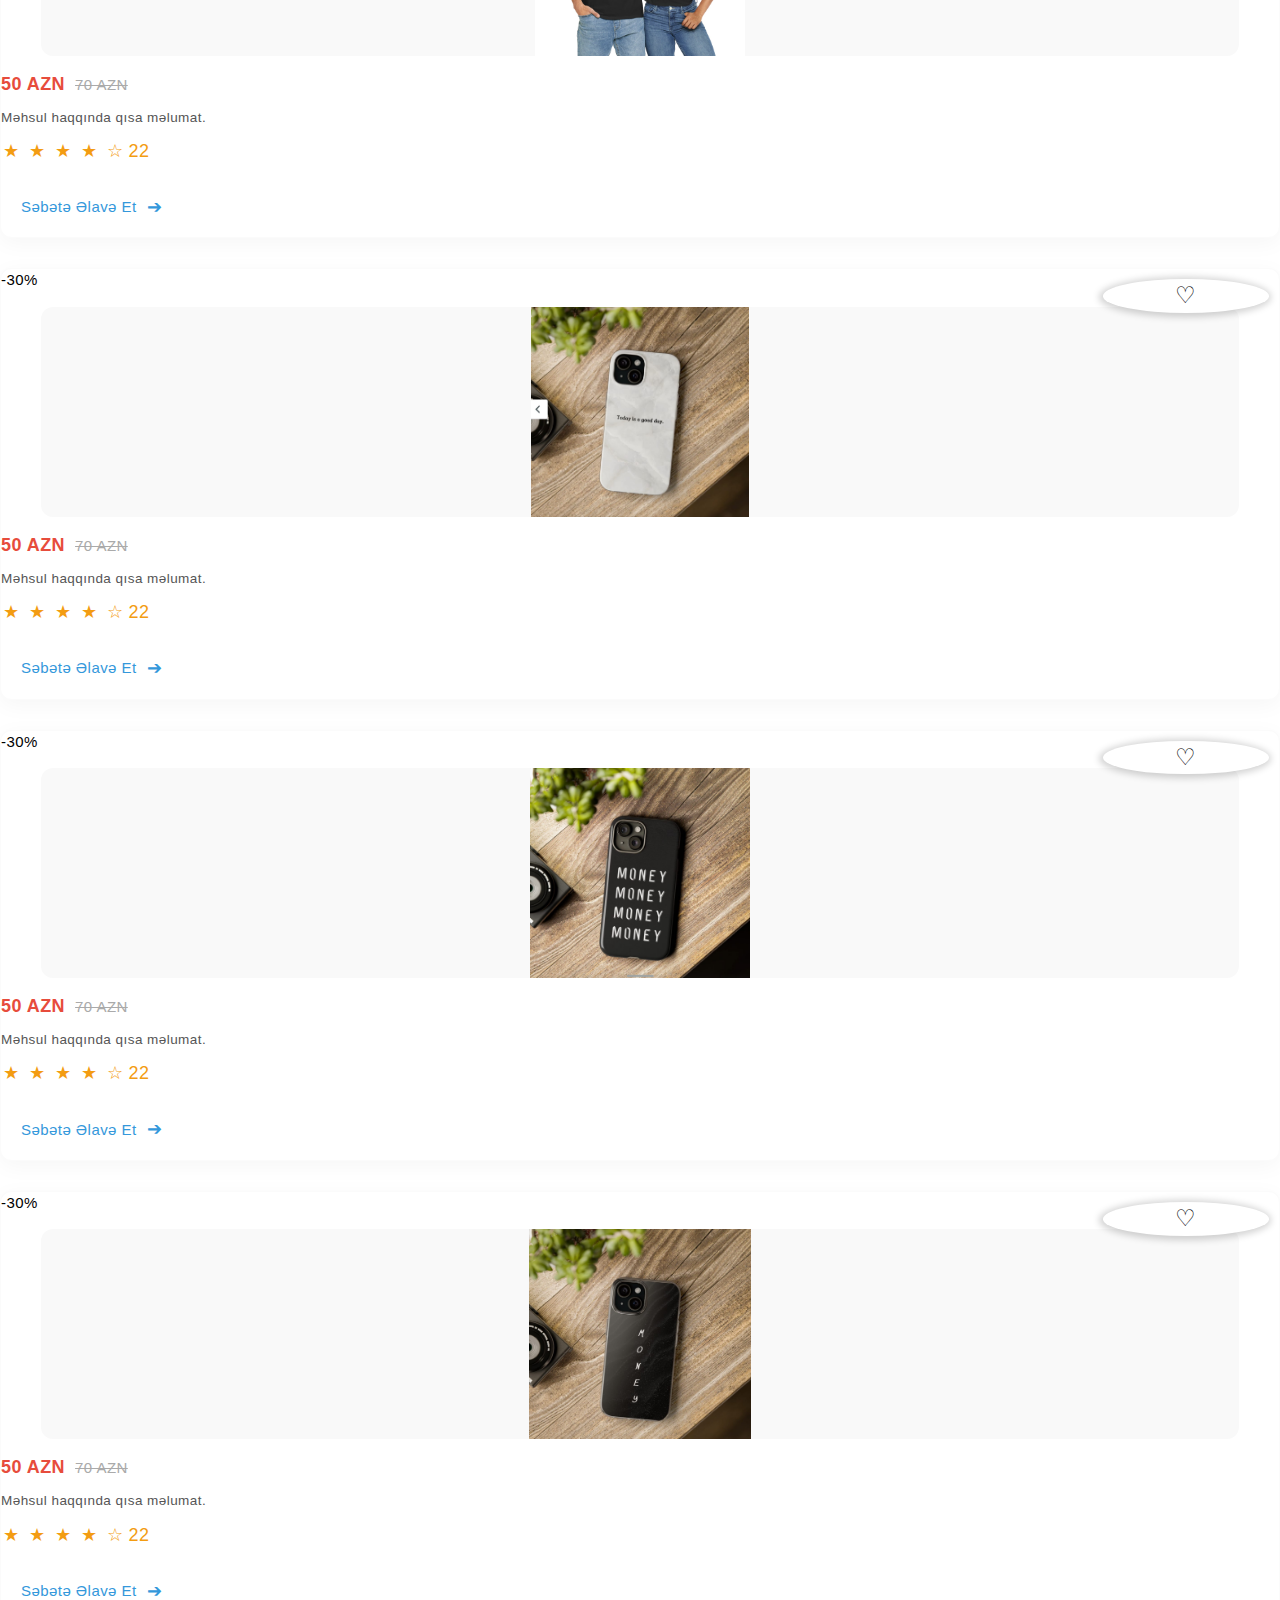
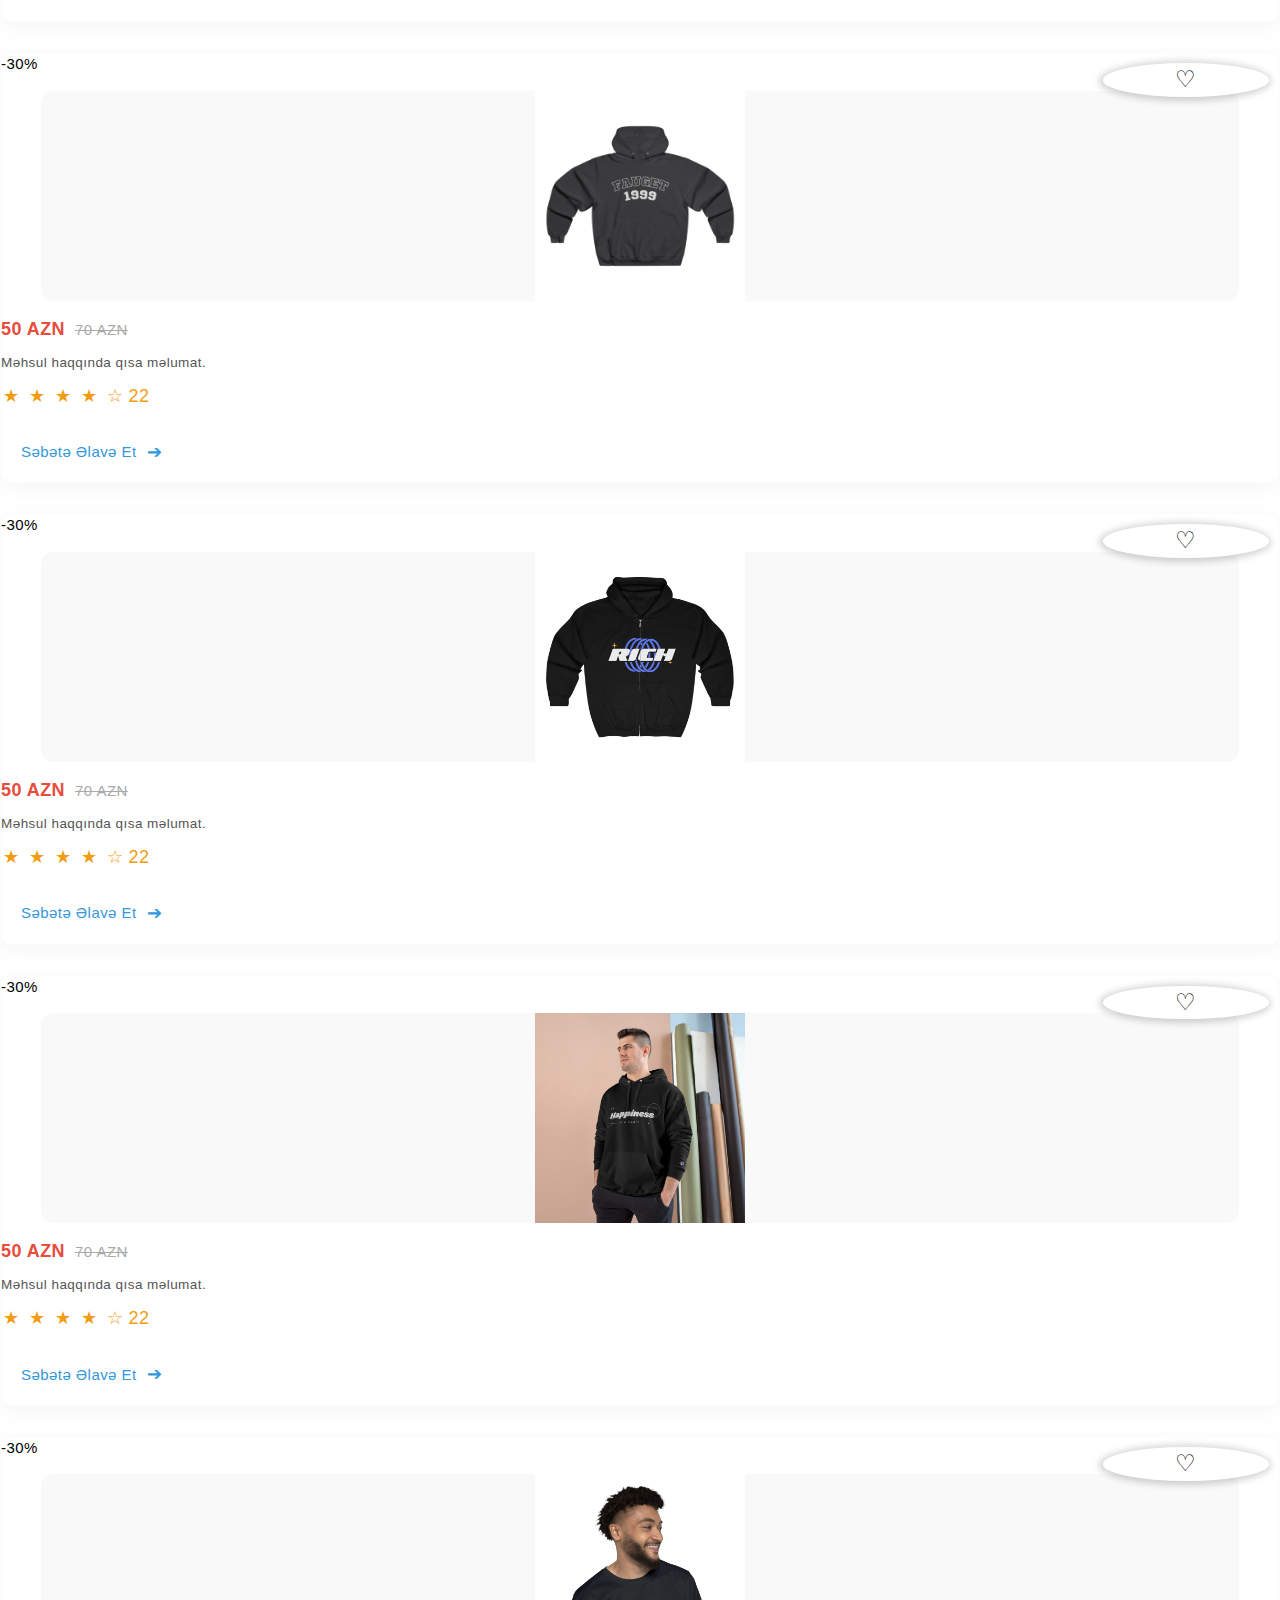
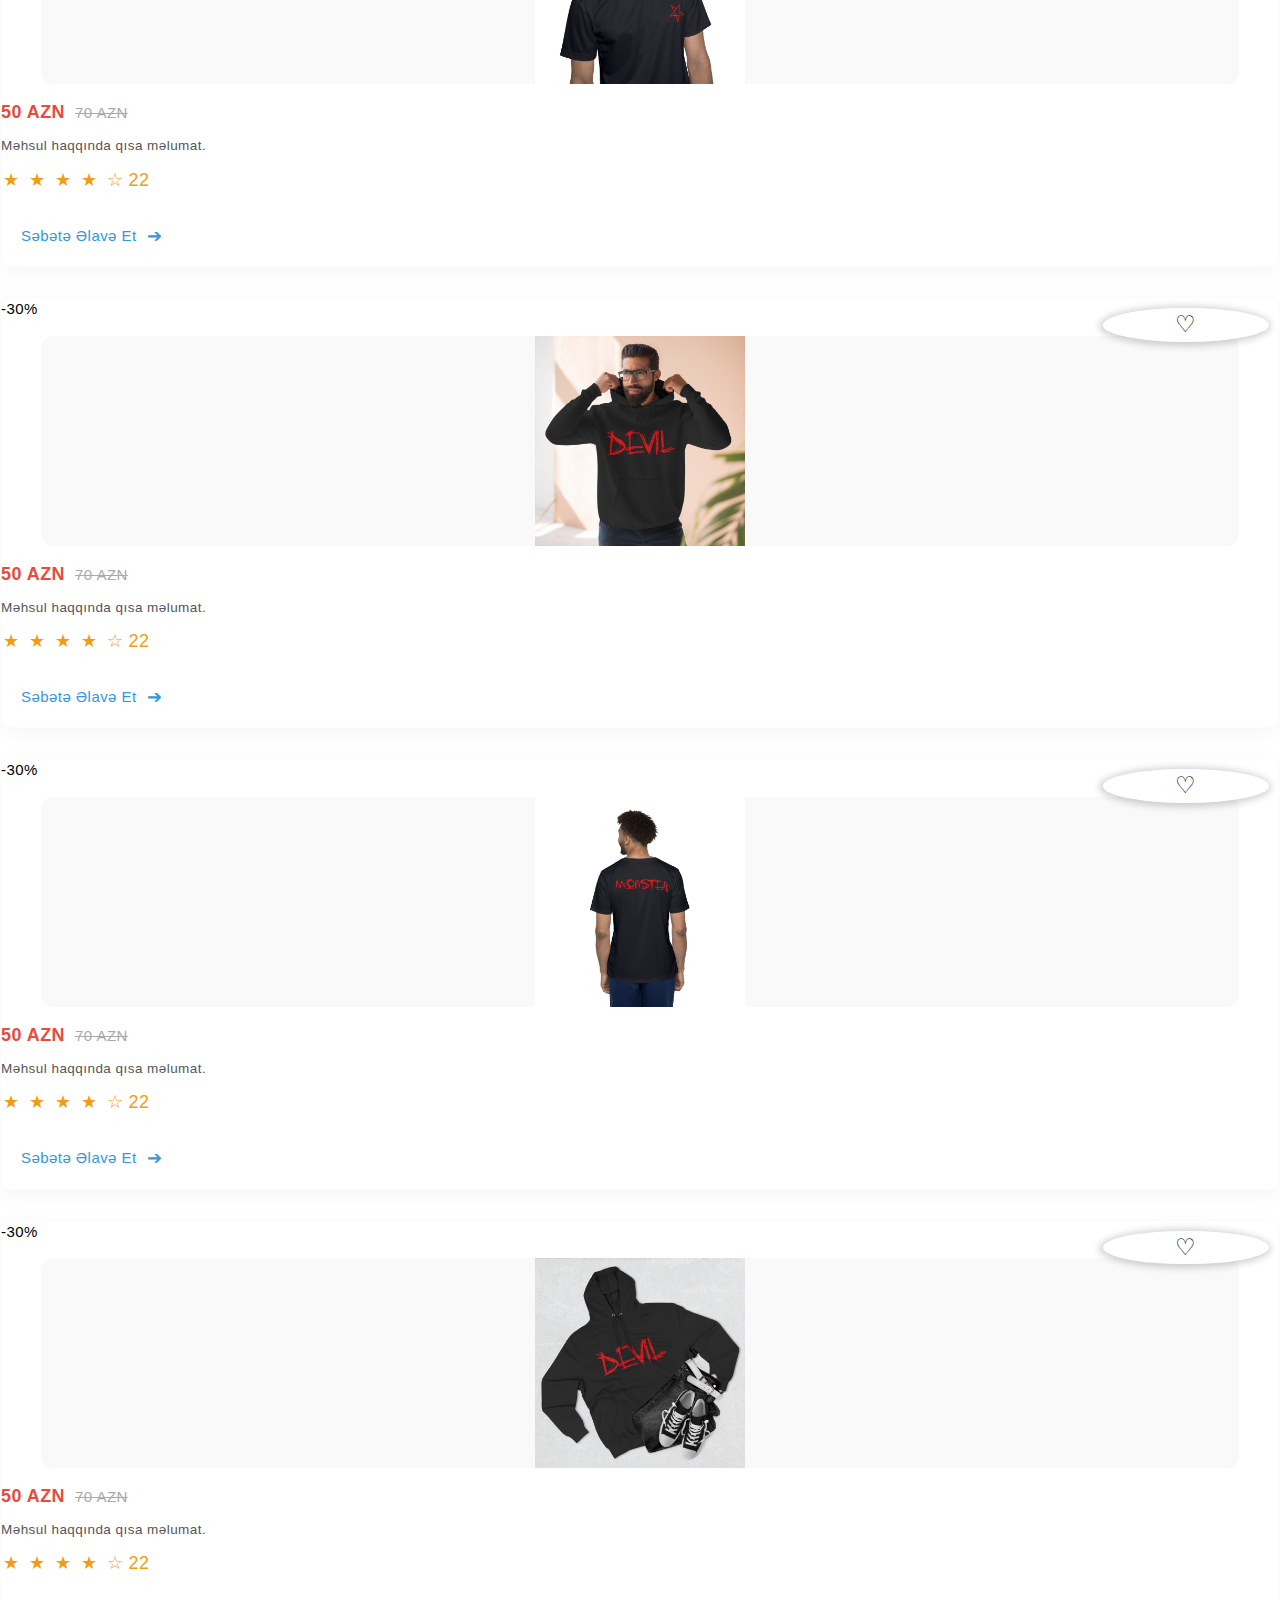
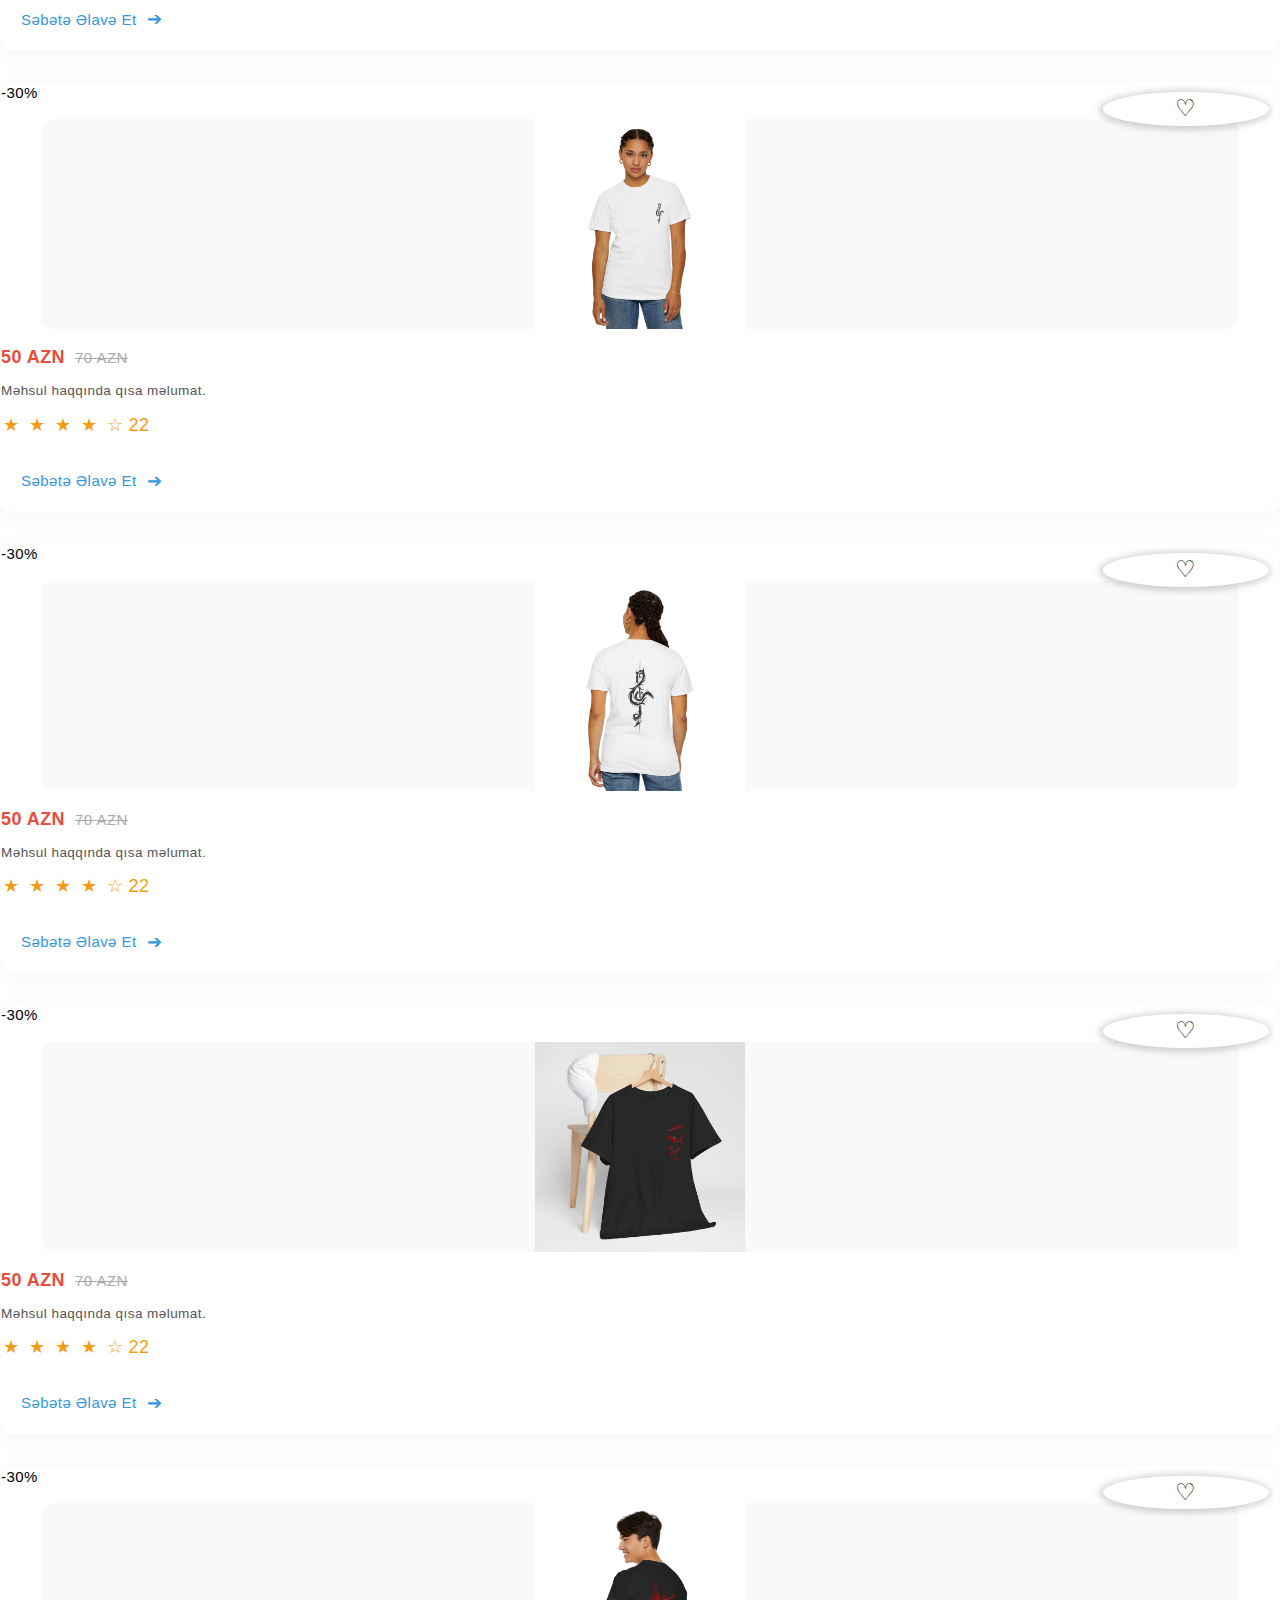
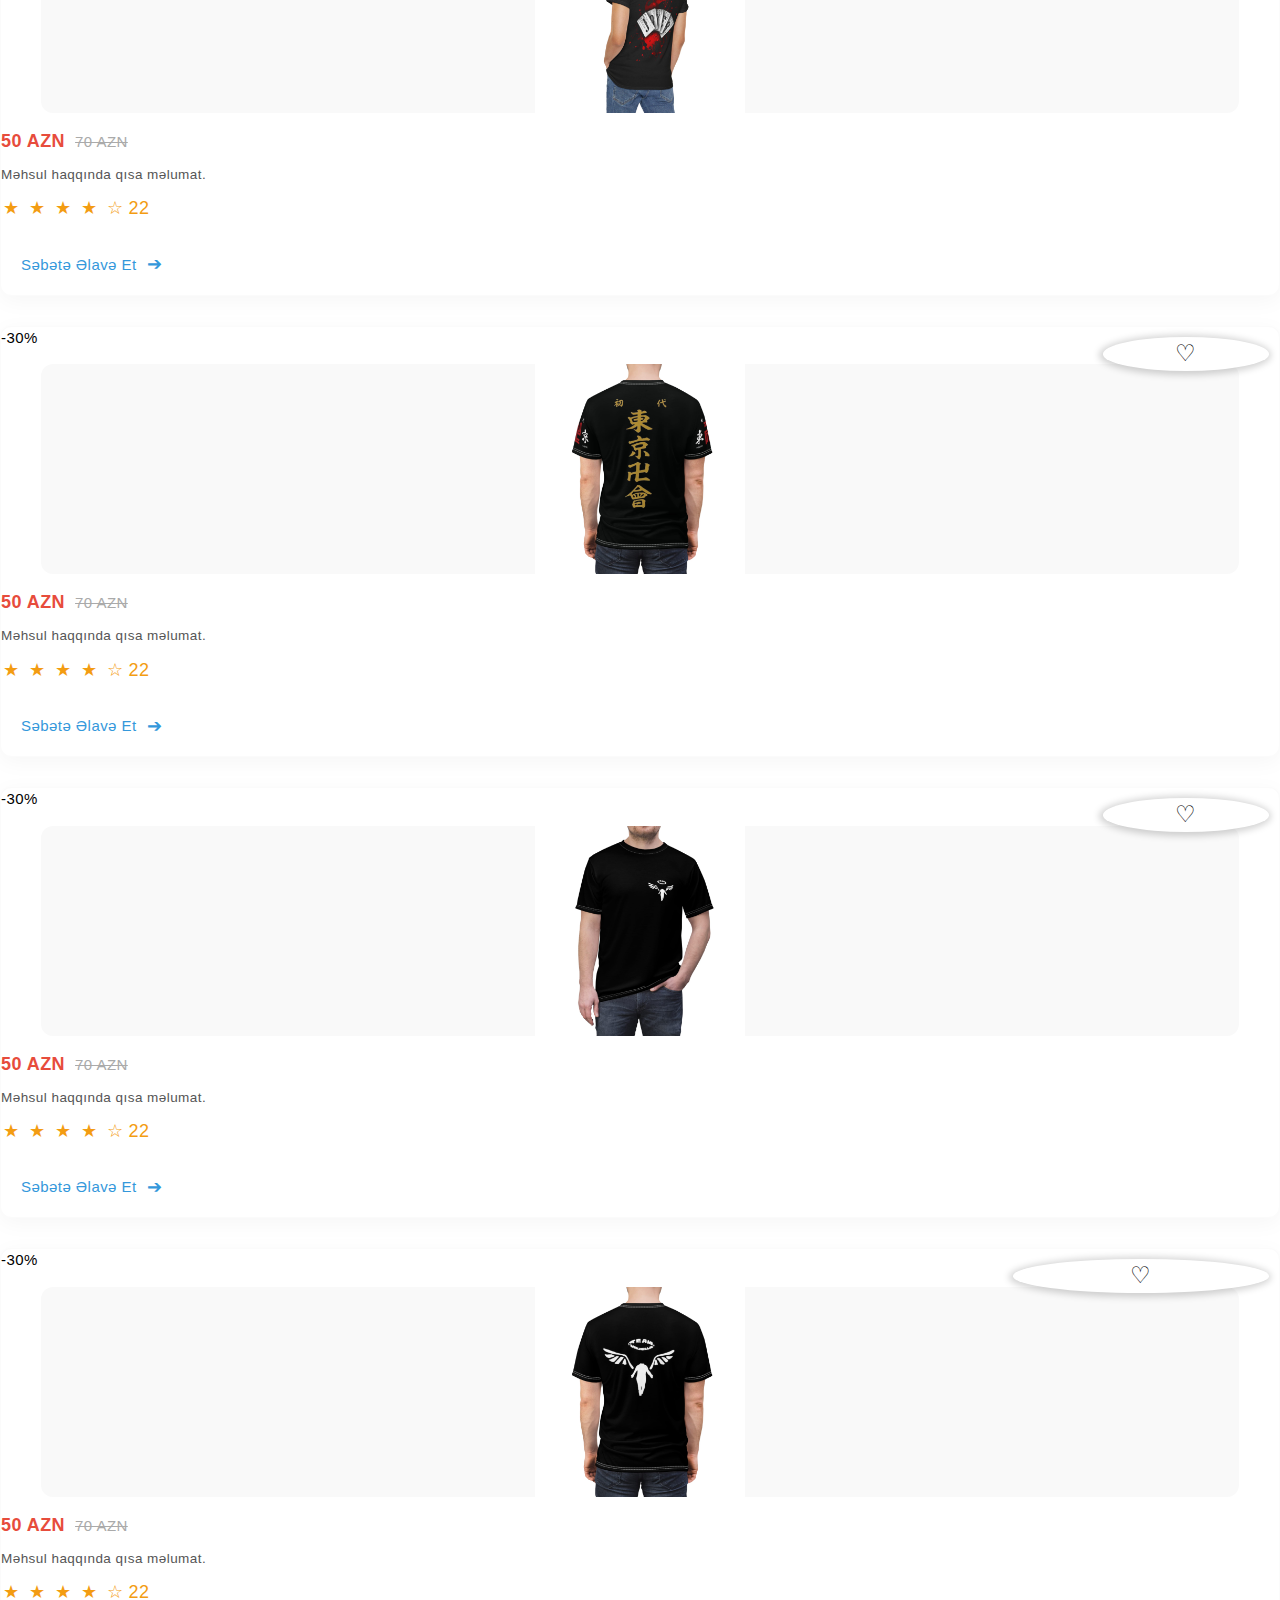
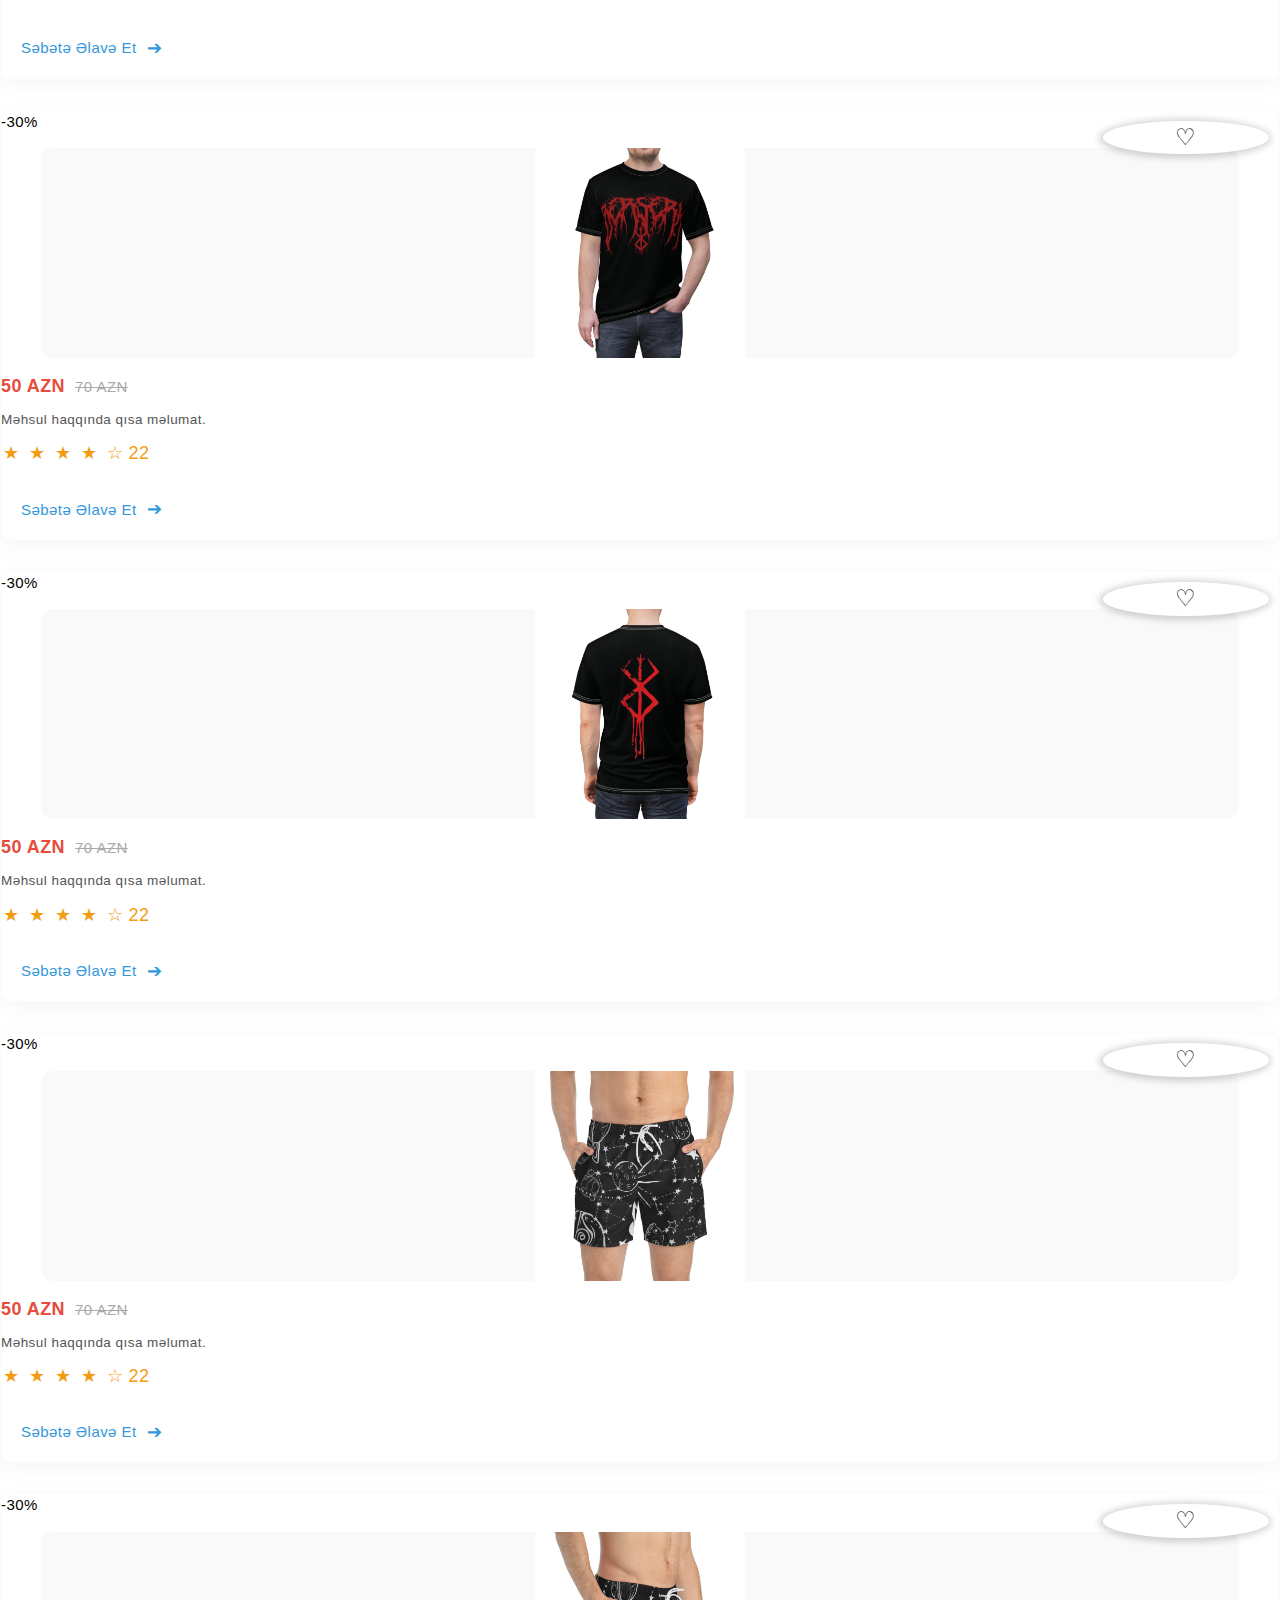
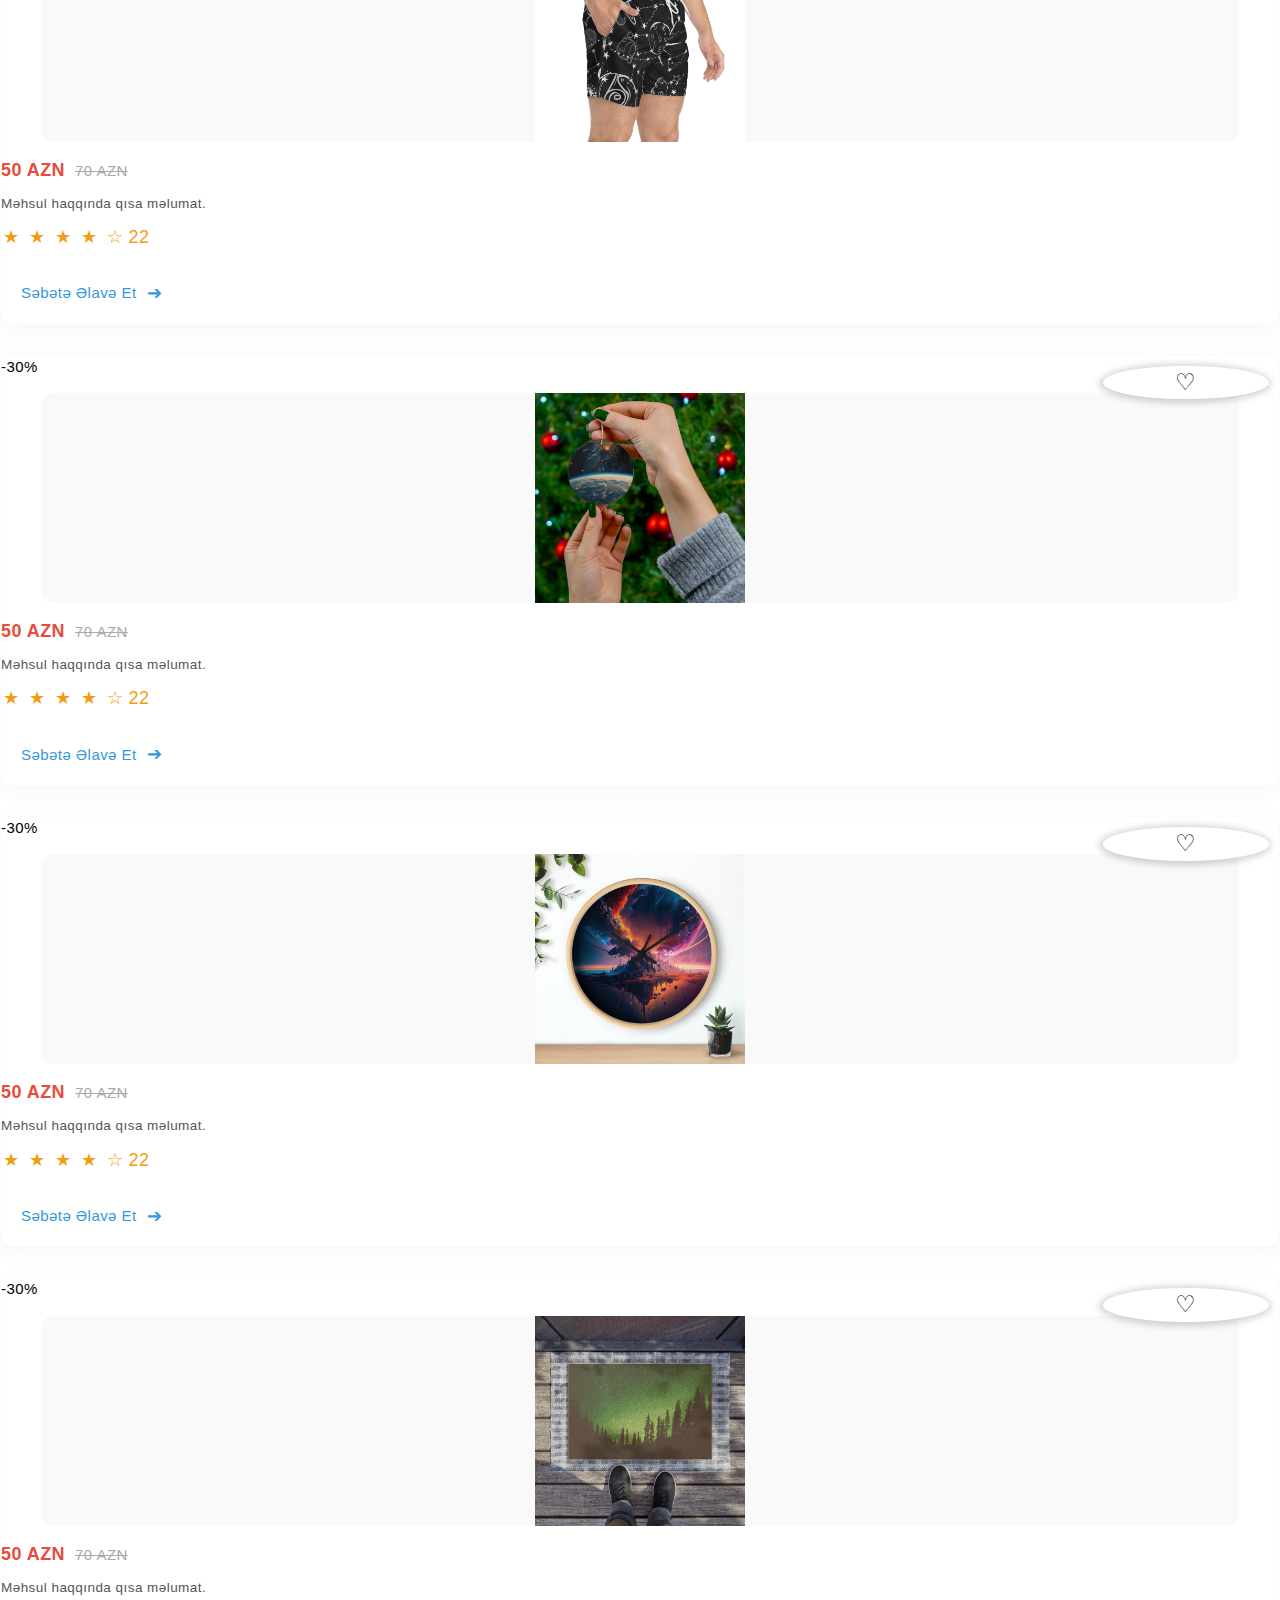
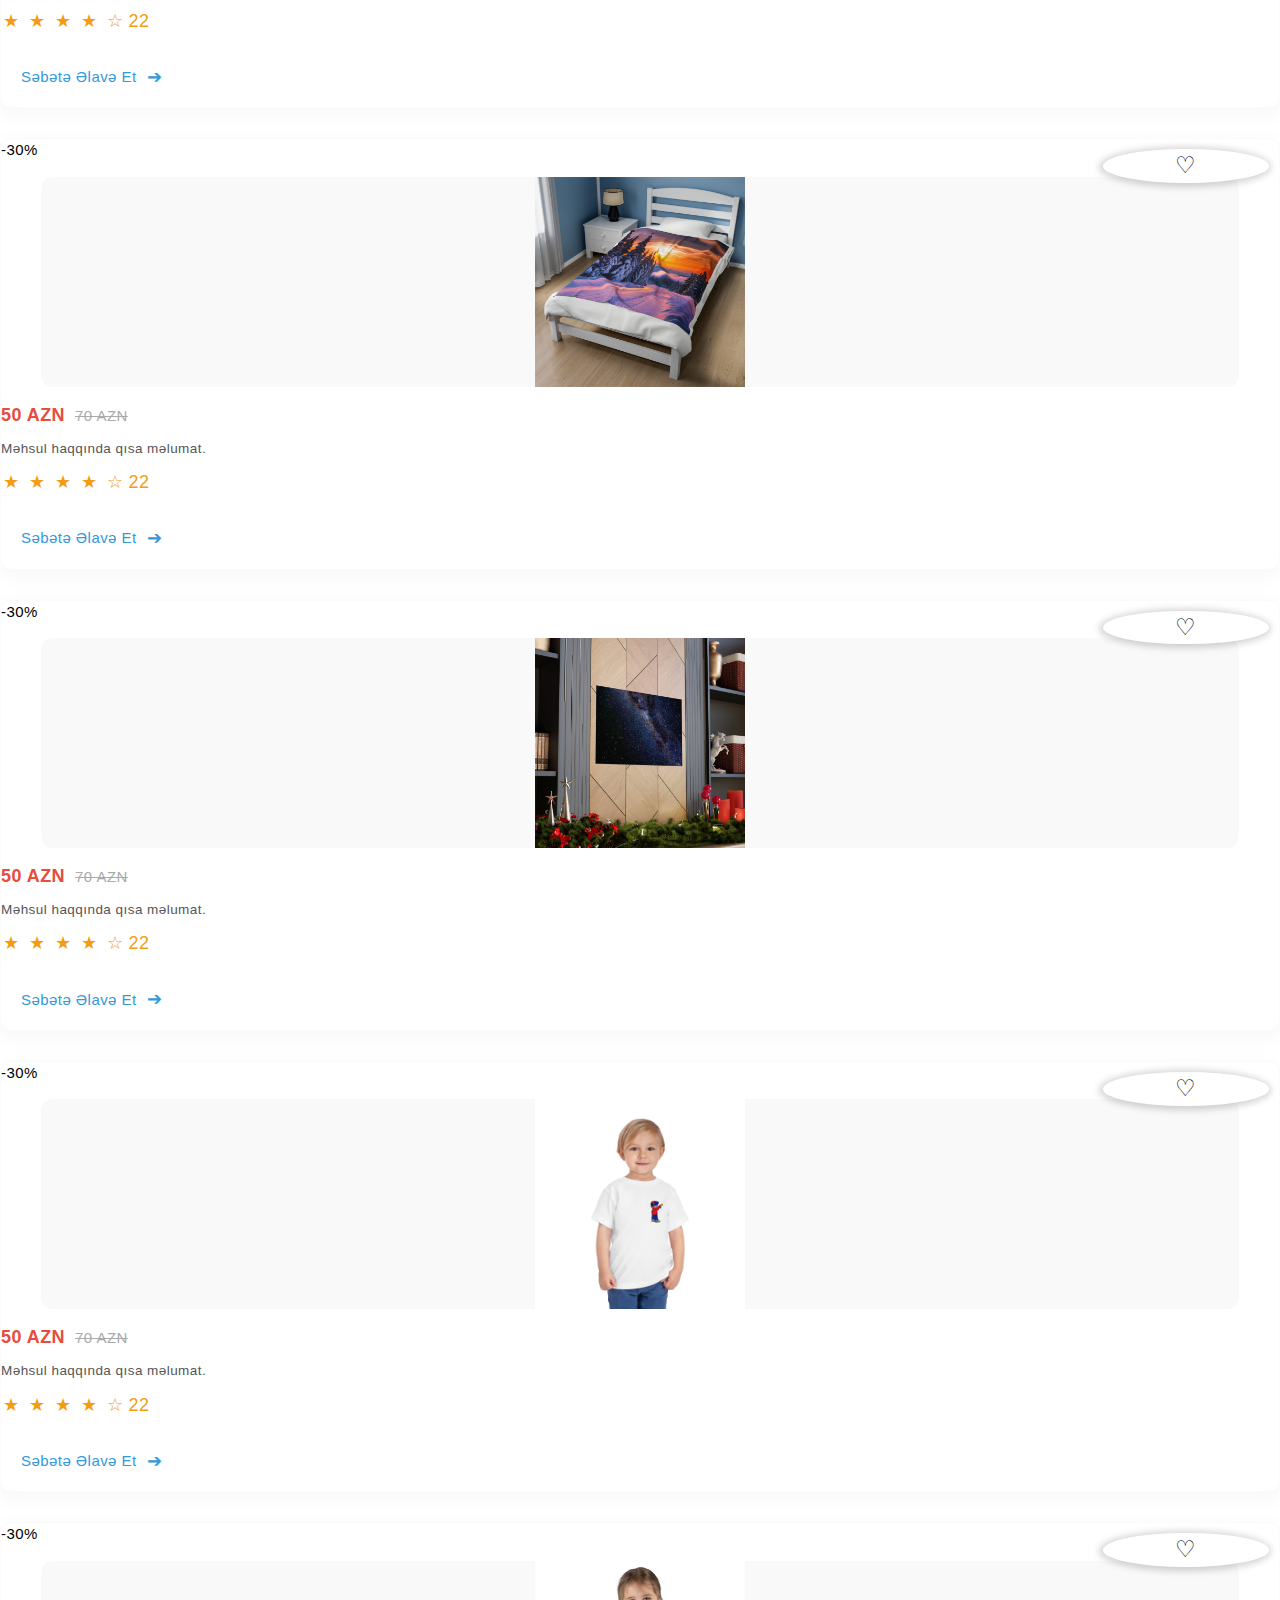
==== commit 0329ddfb: "The end 4" ====
--- a/index.html
+++ b/index.html
@@ -48,7 +48,7 @@
         </div>
         <div class="search-bar">
             <input type="text" placeholder="Search...">
-            <a href="index2.html" style="text-decoration: none;"> <button><span class="material-icons" onclick="searchProducts()">search</span></button></a>
+            <a href="Products.html" style="text-decoration: none;"> <button><span class="material-icons" onclick="searchProducts()">search</span></button></a>
         </div>
         <div class="user-actions">
           <div class="cart-iconlar cartResponsive" >
@@ -79,7 +79,7 @@
     <div class="d-flex  justify-content-center justify-content-sm-between align-items-center">
       <nav class="main-menu d-flex navbar navbar-expand-lg">
 
-        <button class="navbar-toggler " type="button" data-bs-toggle="offcanvas" data-bs-target="#offcanvasNavbar"
+        <button class="navbar-toggler toggle" type="button" data-bs-toggle="offcanvas" data-bs-target="#offcanvasNavbar"
           aria-controls="offcanvasNavbar">
           <span class="navbar-toggler-icon"></span>
         </button>
@@ -3046,4 +3046,4 @@
 
       <script src="app.js"></script>
 </body>
-</html>+</html>
--- a/new.css
+++ b/new.css
@@ -1,3 +1,5 @@
+
+/* Index2  */
 .user-actions {
   position: relative;
 }
@@ -351,6 +353,12 @@
 cursor: pointer;
 margin-top: 10px;
 }
+.add-to-cartlar{
+  font-size: 1em;
+color: #007bff;
+cursor: pointer;
+margin-top: 10px;
+}
 
 .remove-icon {
 margin-left: 10px;
@@ -1077,6 +1085,7 @@
         font-size: 20px; /* İkonların daha uyğun görünməsi üçün */
     }
   }
+
   body {
       --bs-link-color: #333;
       --bs-link-hover-color:#333;
